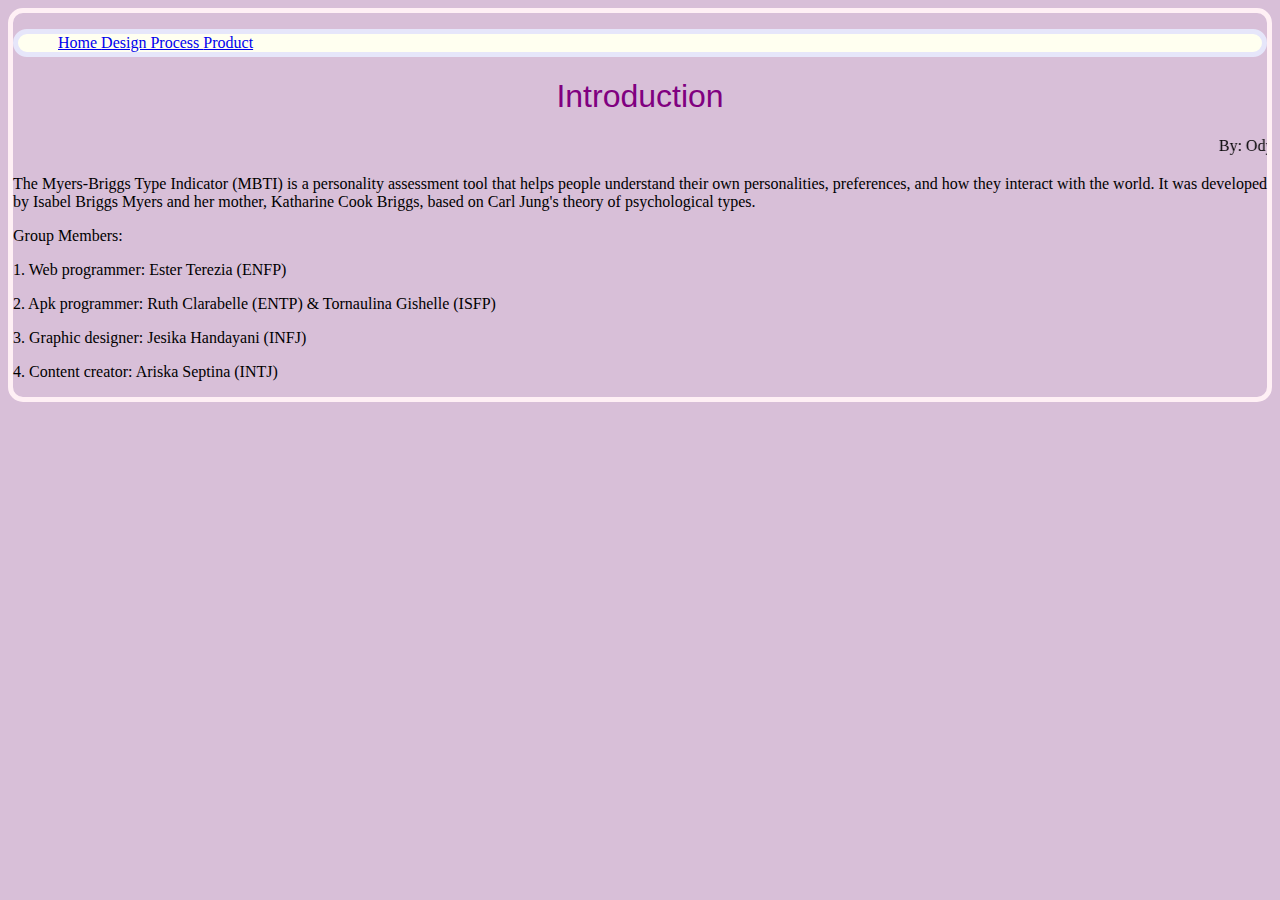
==== index.html @ 63fe12e4 "index.html" ====
<!doctype html>

<html>
    <head>
        <meta charset="utf-8">

        <title>Blank template</title>

        <!-- Load external CSS styles -->
        <link rel="stylesheet" href="styles.css">

    </head>

    <body>
        <ul>
            <li><a href="index.html"> Home </a></li>
            <li><a href="DP.html"> Design Process </a></li>
            <li><a href="PR.html"> Product </a></li>
        </ul>

        <h1>Introduction</h1>
        <marquee>By: Odysseys</marquee>

        <p>The Myers-Briggs Type Indicator (MBTI) is a personality assessment tool that helps people understand their own personalities, preferences, and how they interact with the world. It was developed by Isabel Briggs Myers and her mother, Katharine Cook Briggs, based on Carl Jung's theory of psychological types.</p>
        <p>Group Members:</p>
        <p>1. Web programmer: Ester Terezia (ENFP)</p>
        <p>2. Apk programmer: Ruth Clarabelle (ENTP) & Tornaulina Gishelle (ISFP)</p>
        <p>3. Graphic designer: Jesika Handayani (INFJ)</li>
        <p>4. Content creator: Ariska Septina (INTJ)</p>
        <!-- Load external JavaScript -->
        <script src="scripts.js"></script>
        
    </body>

</html>
---- styles.css ----
/* Place your CSS styles in this file */

body {
    background-color: thistle;
    border: 5px solid lavenderblush;
    border-radius: 15px;
}

ul {
    list-style-type: none;
    background-color:ivory;
    border: 5px solid lavender;
    border-radius: 15px;
}

li {
    display: inline;
}

h1 {
    text-align: center;
    font-family: "Source Sans Pro", sans-serif;
    font-weight: normal;
    color: purple;
}

p {
    text-align: justify;
}
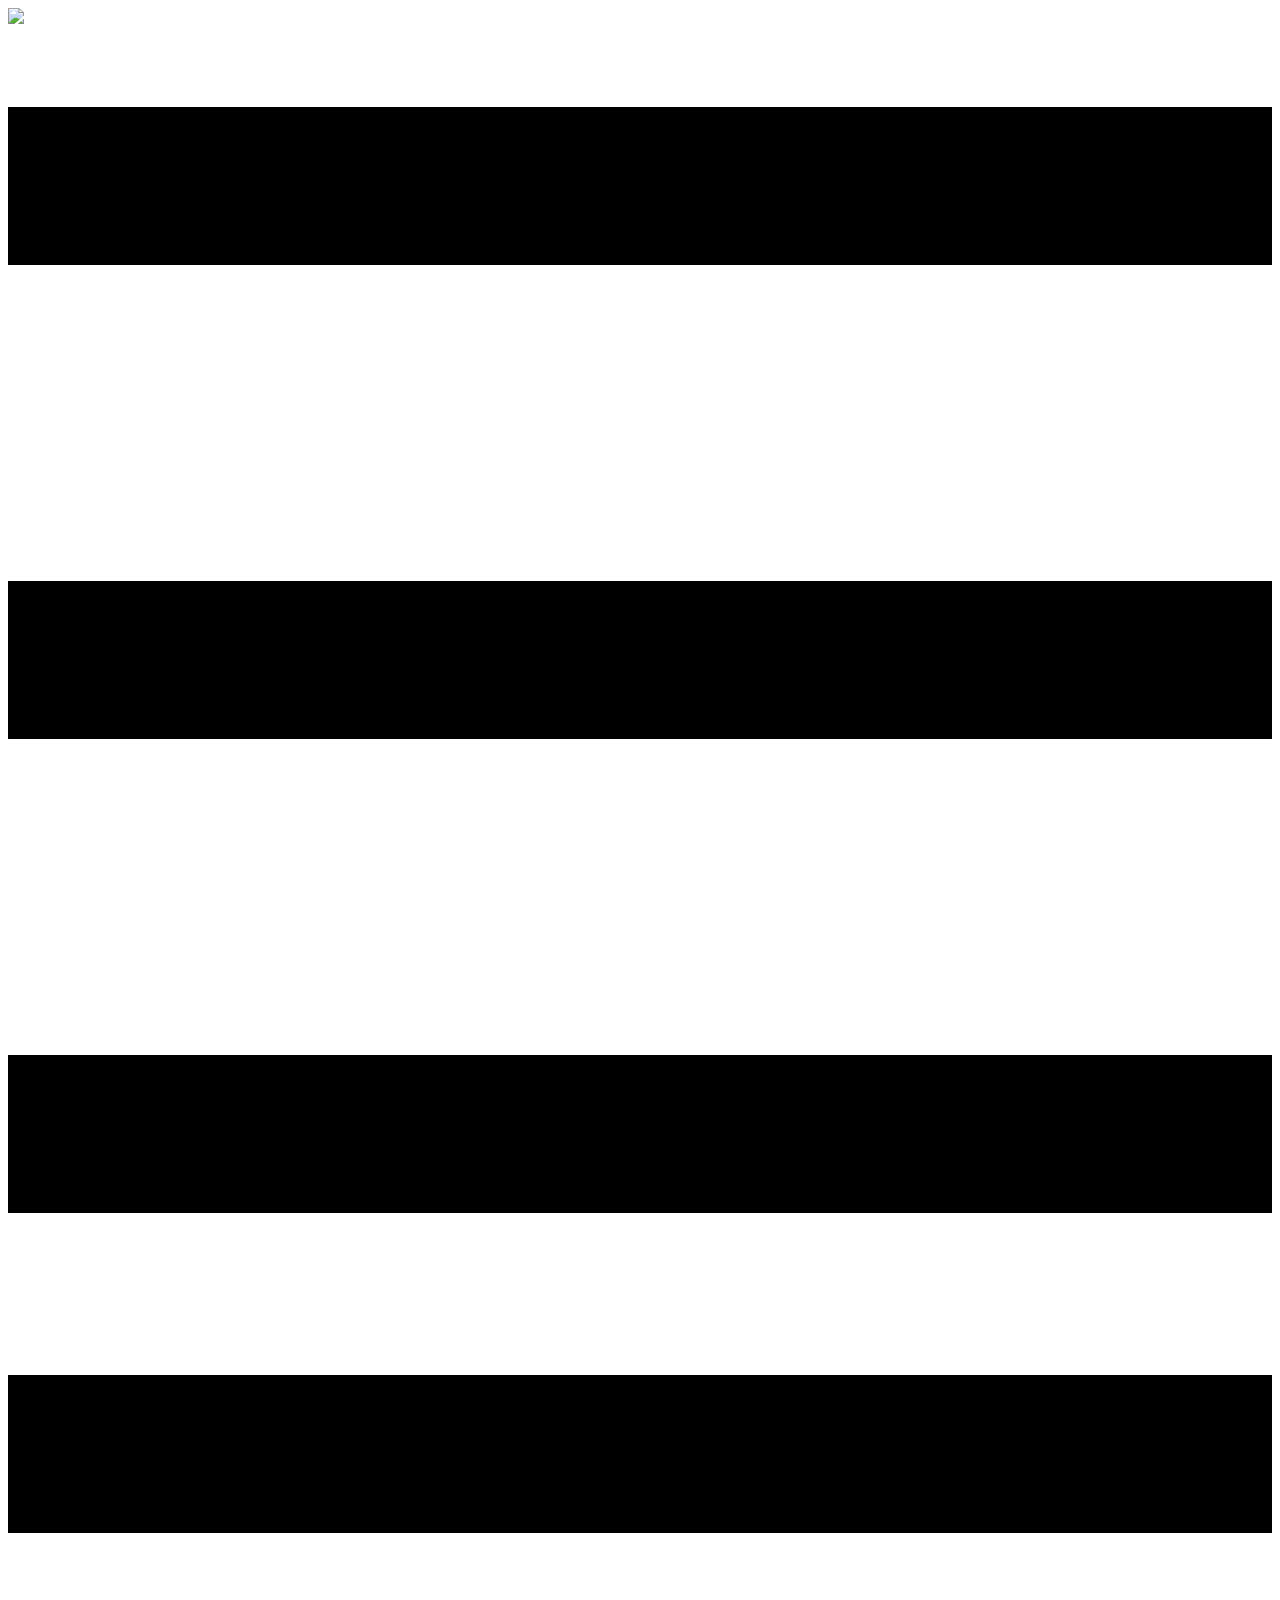
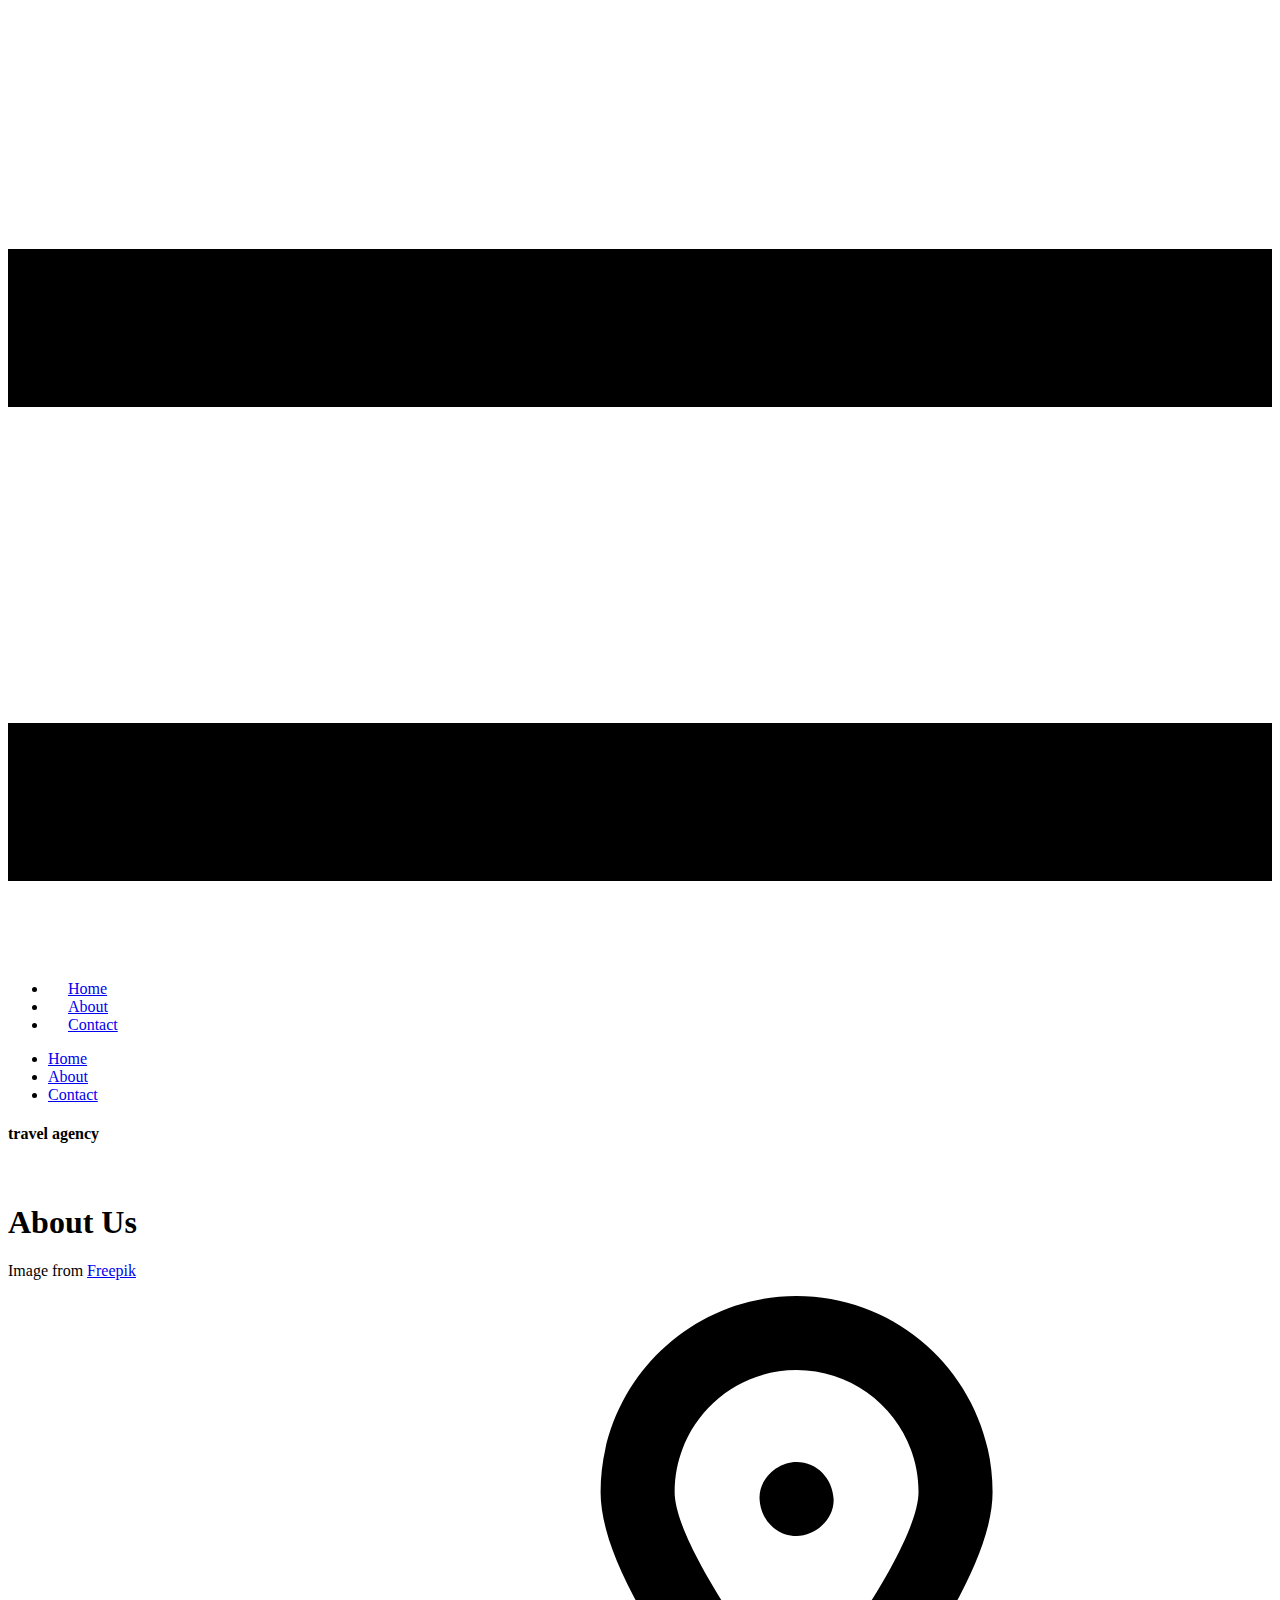
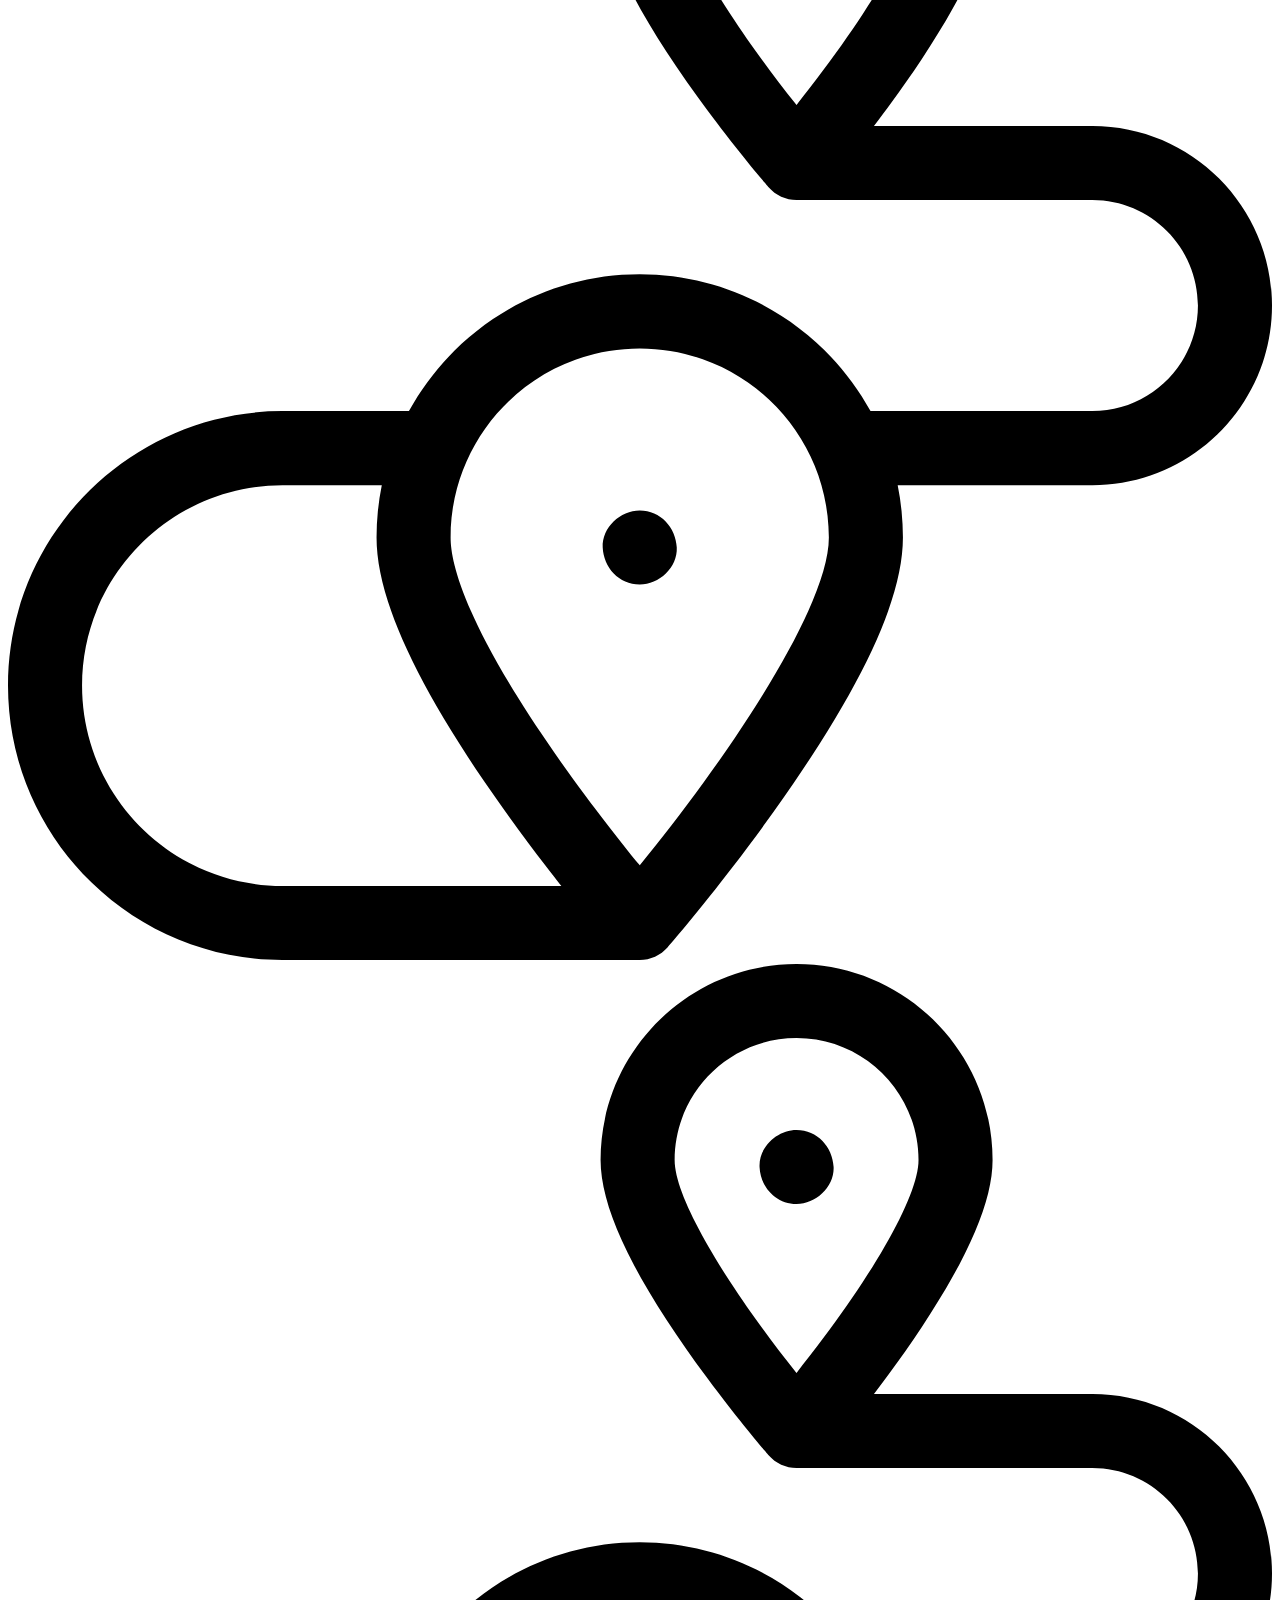
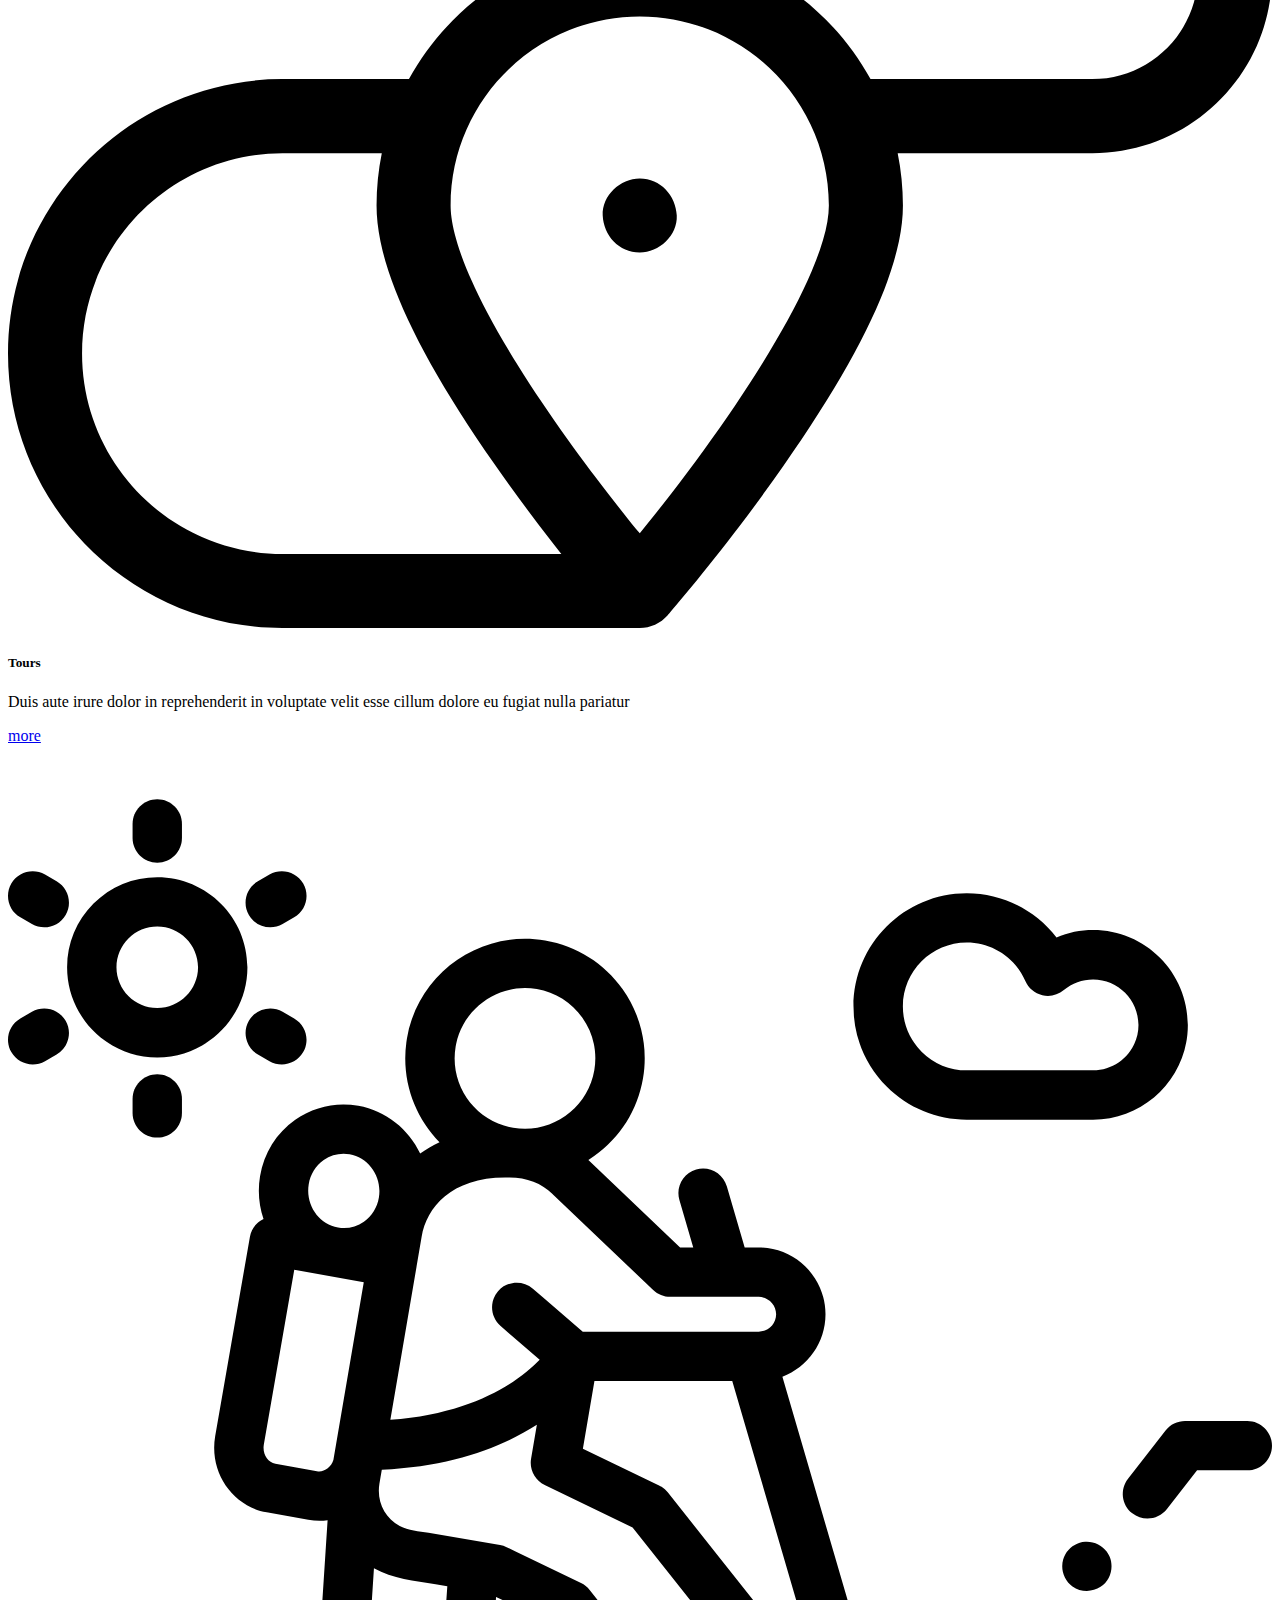
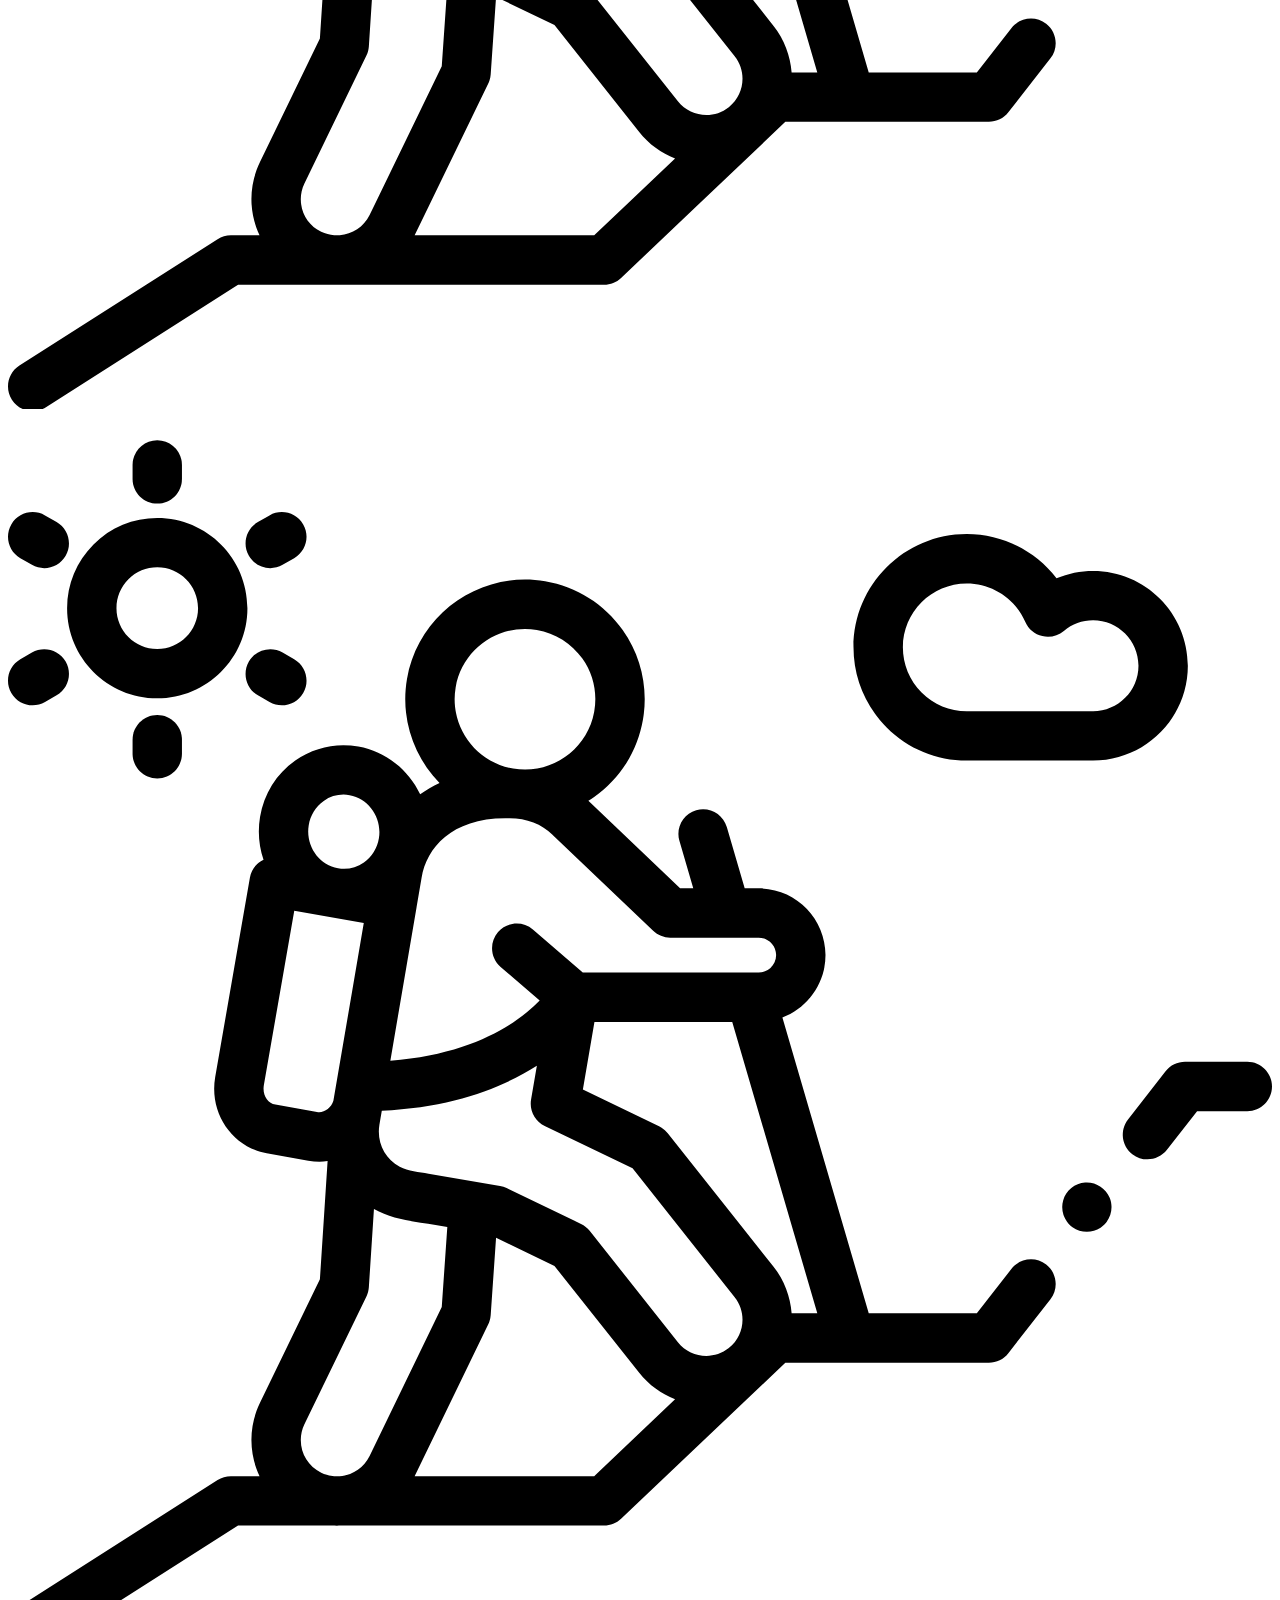
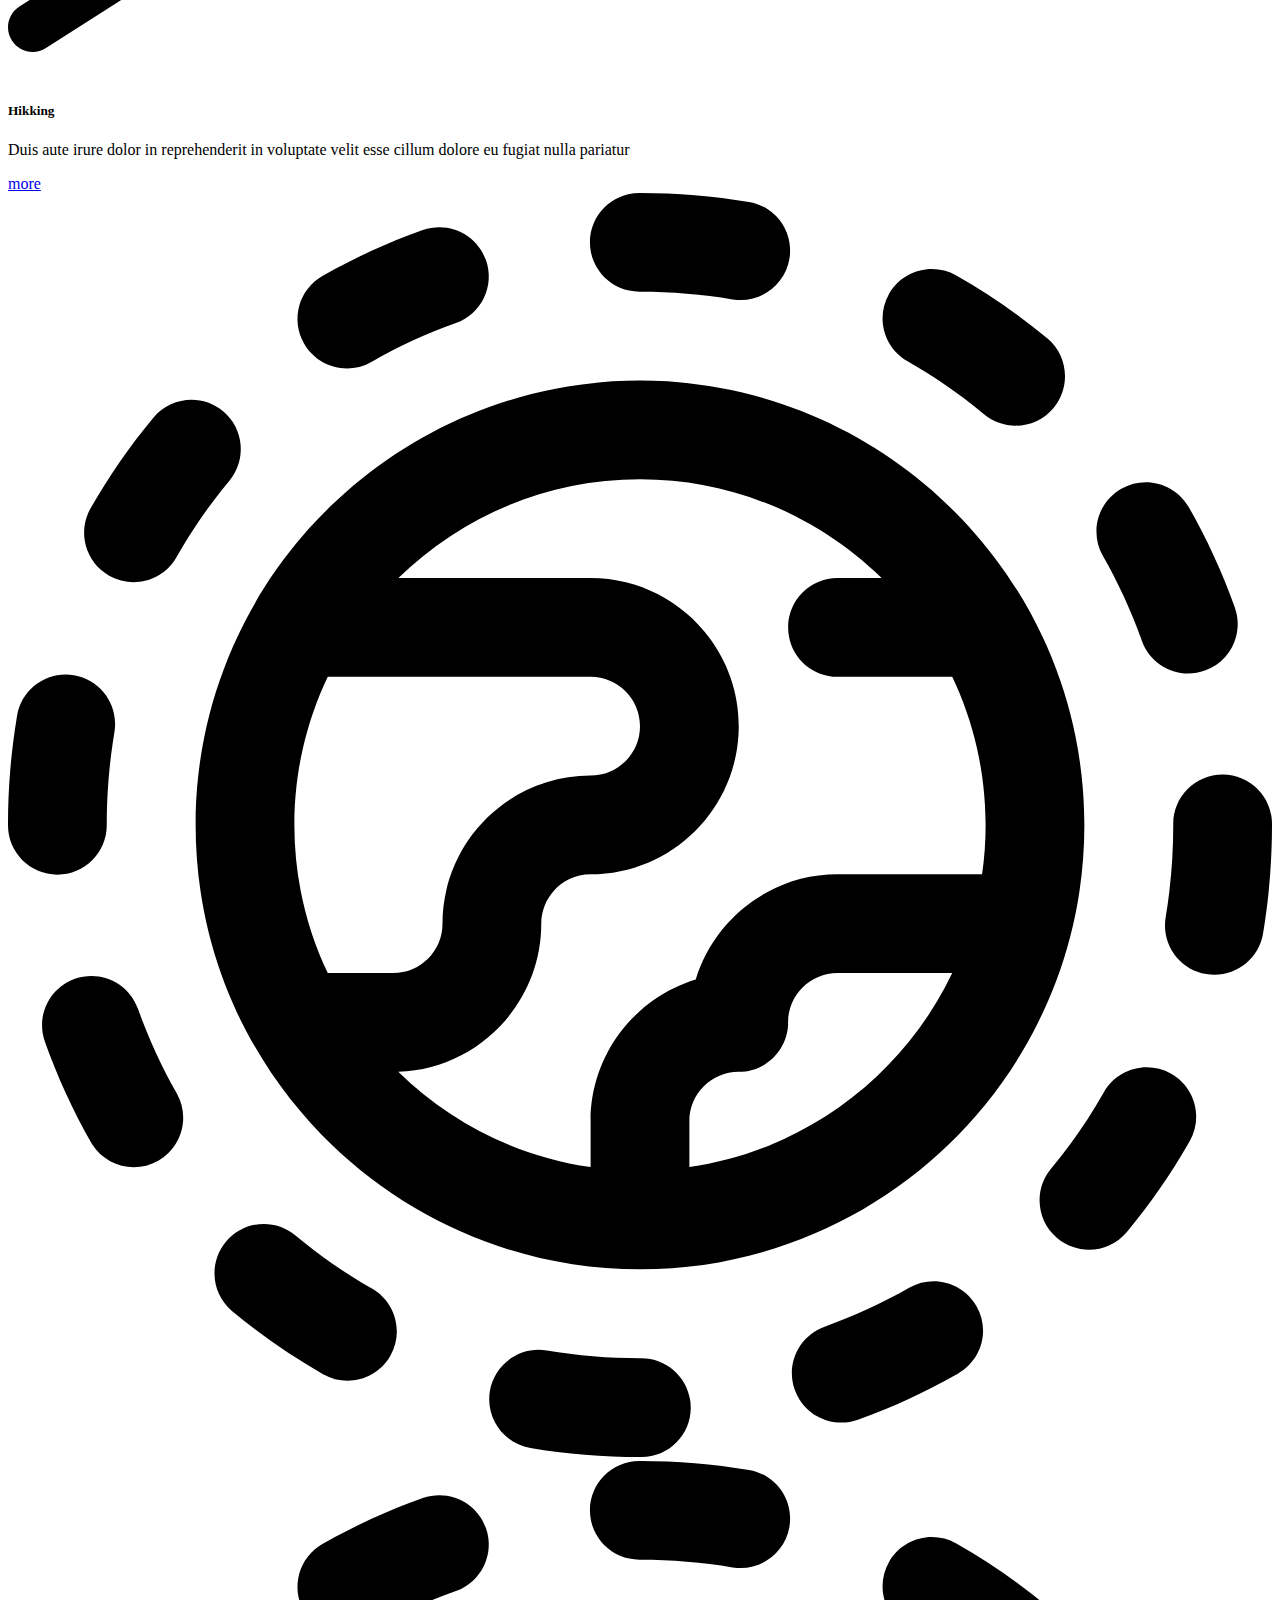
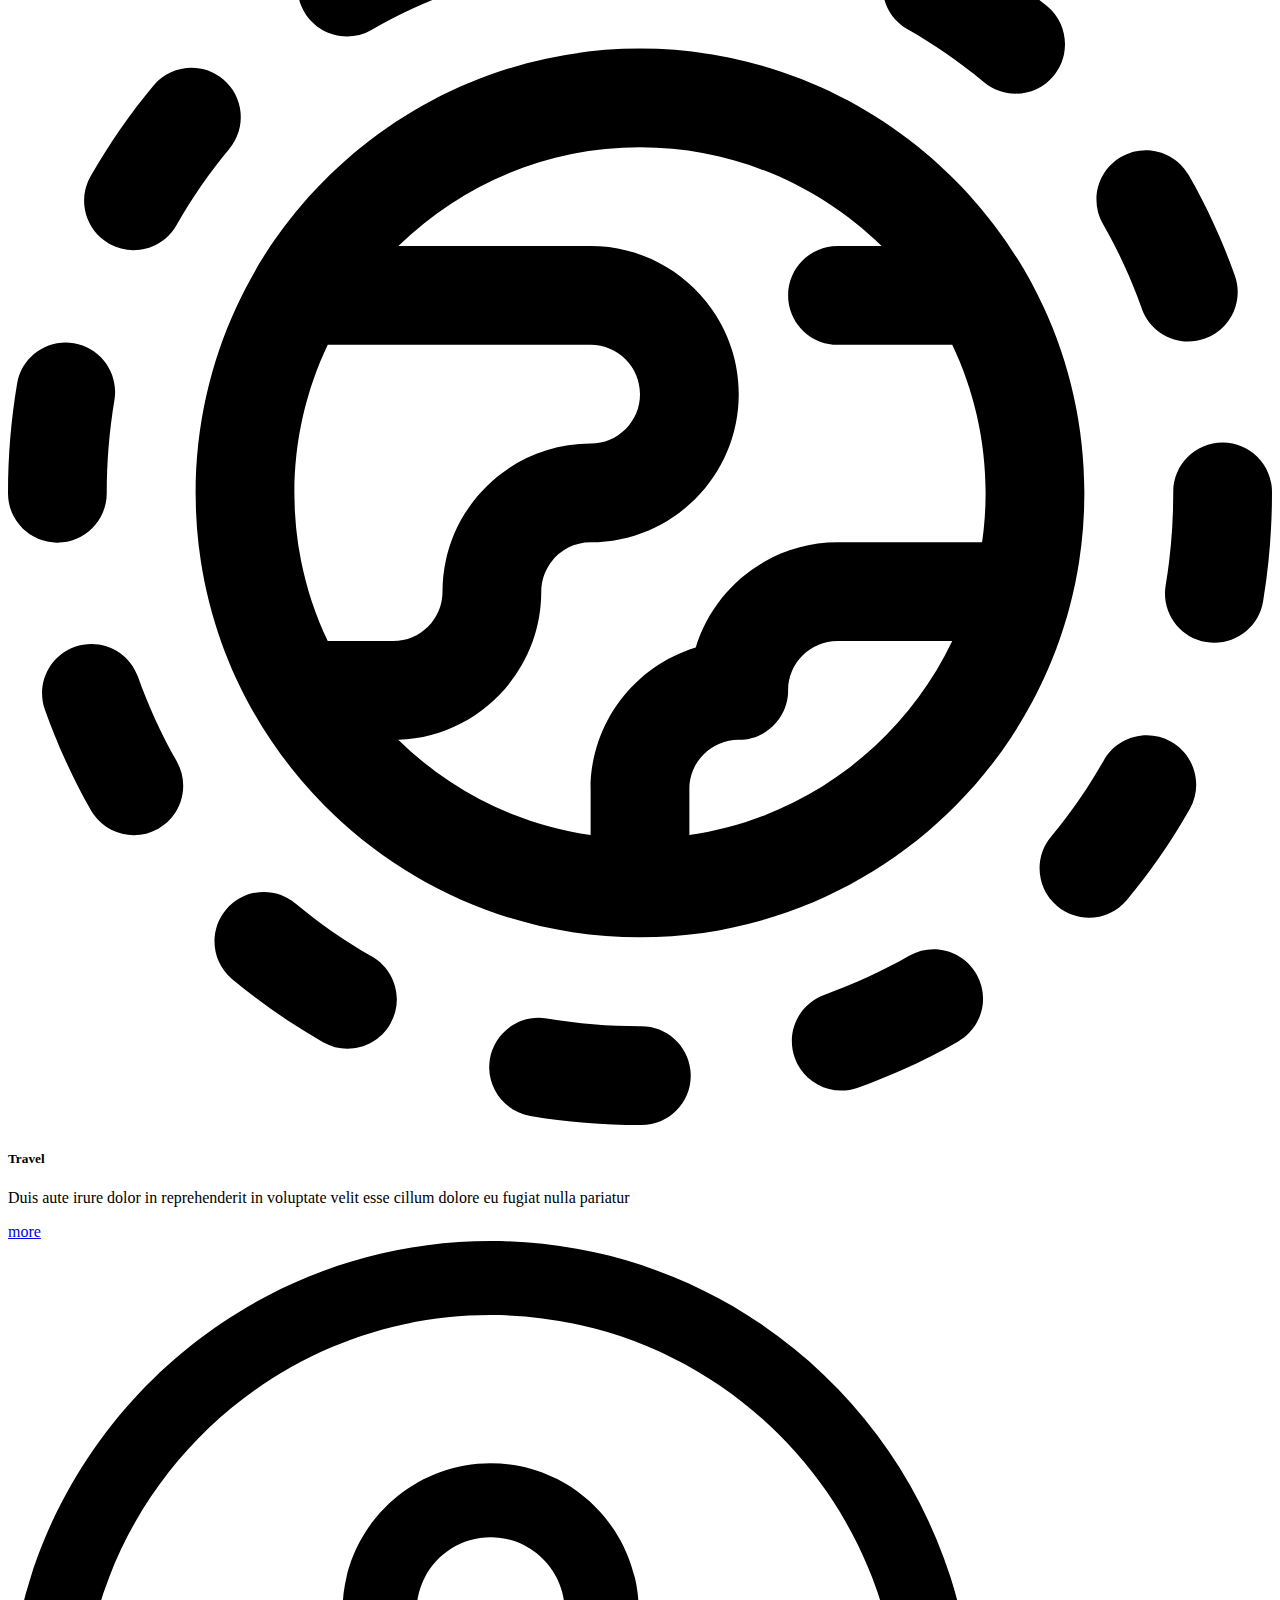
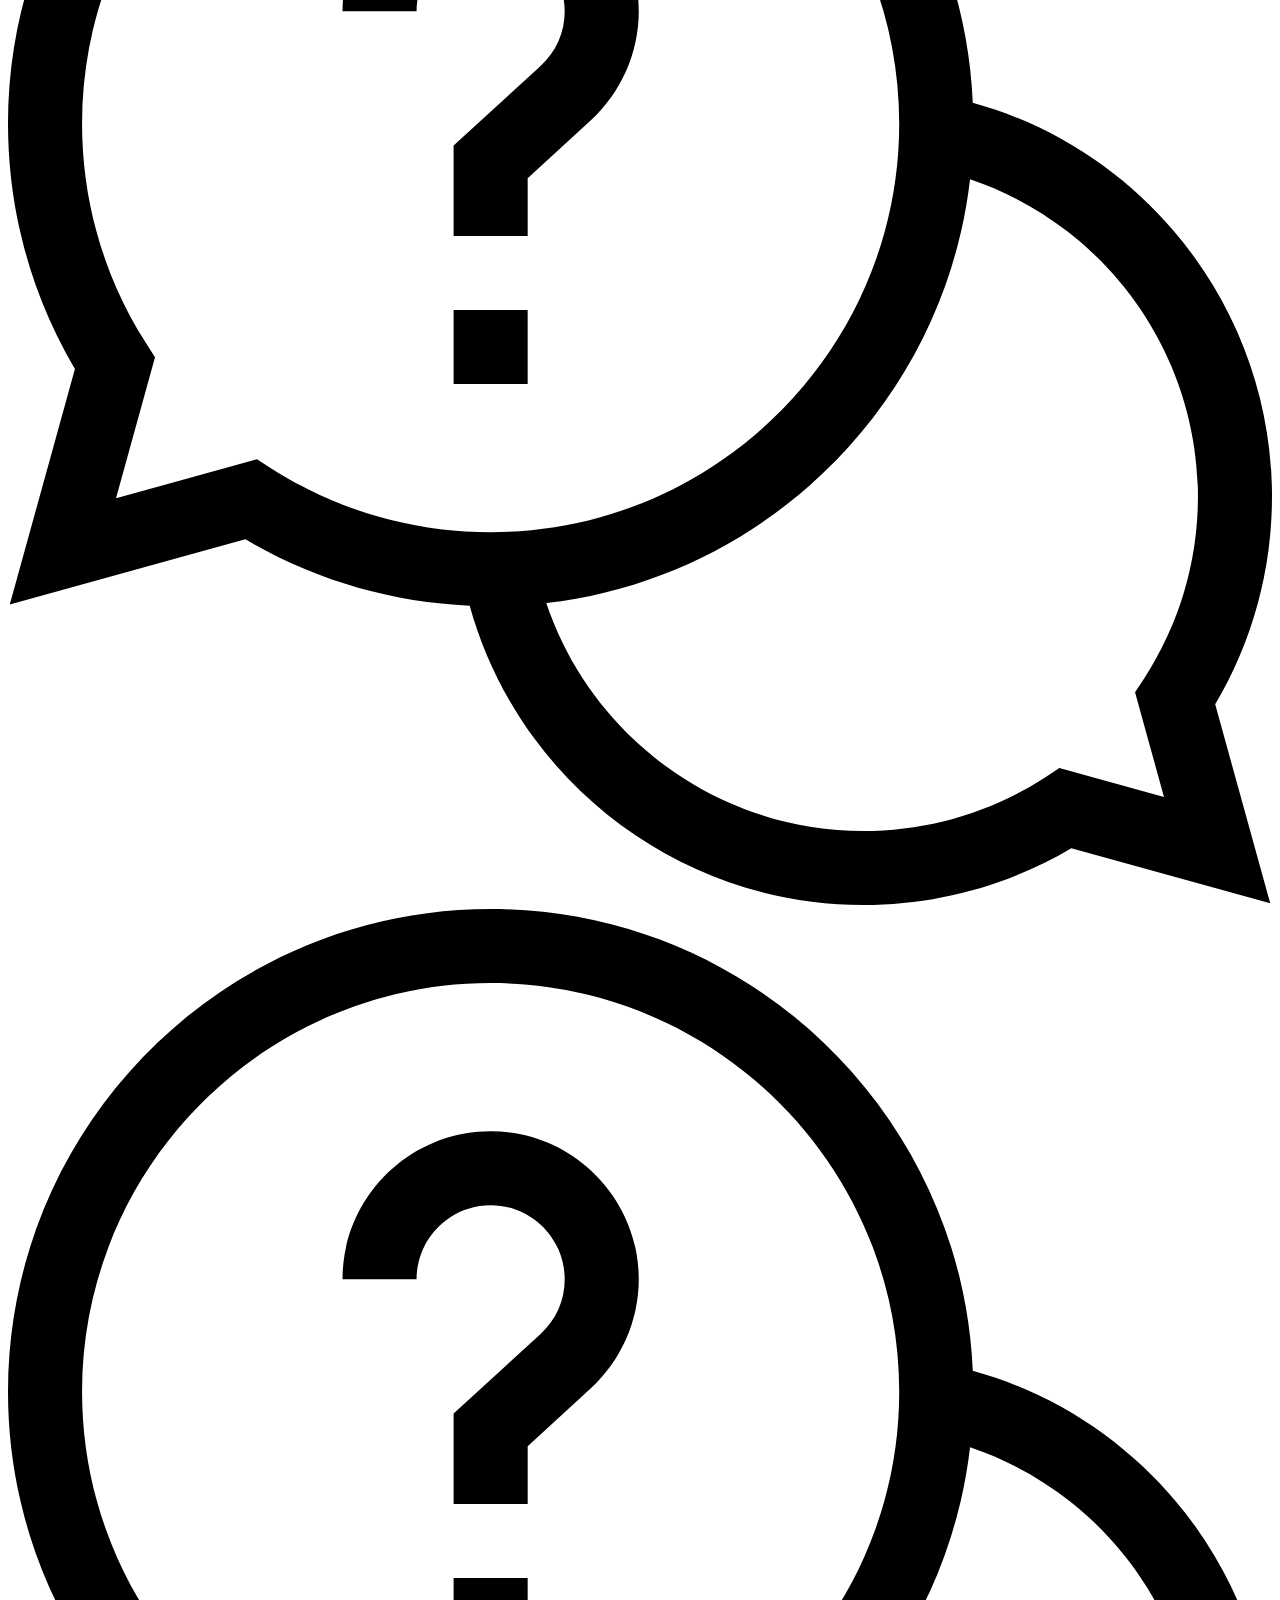
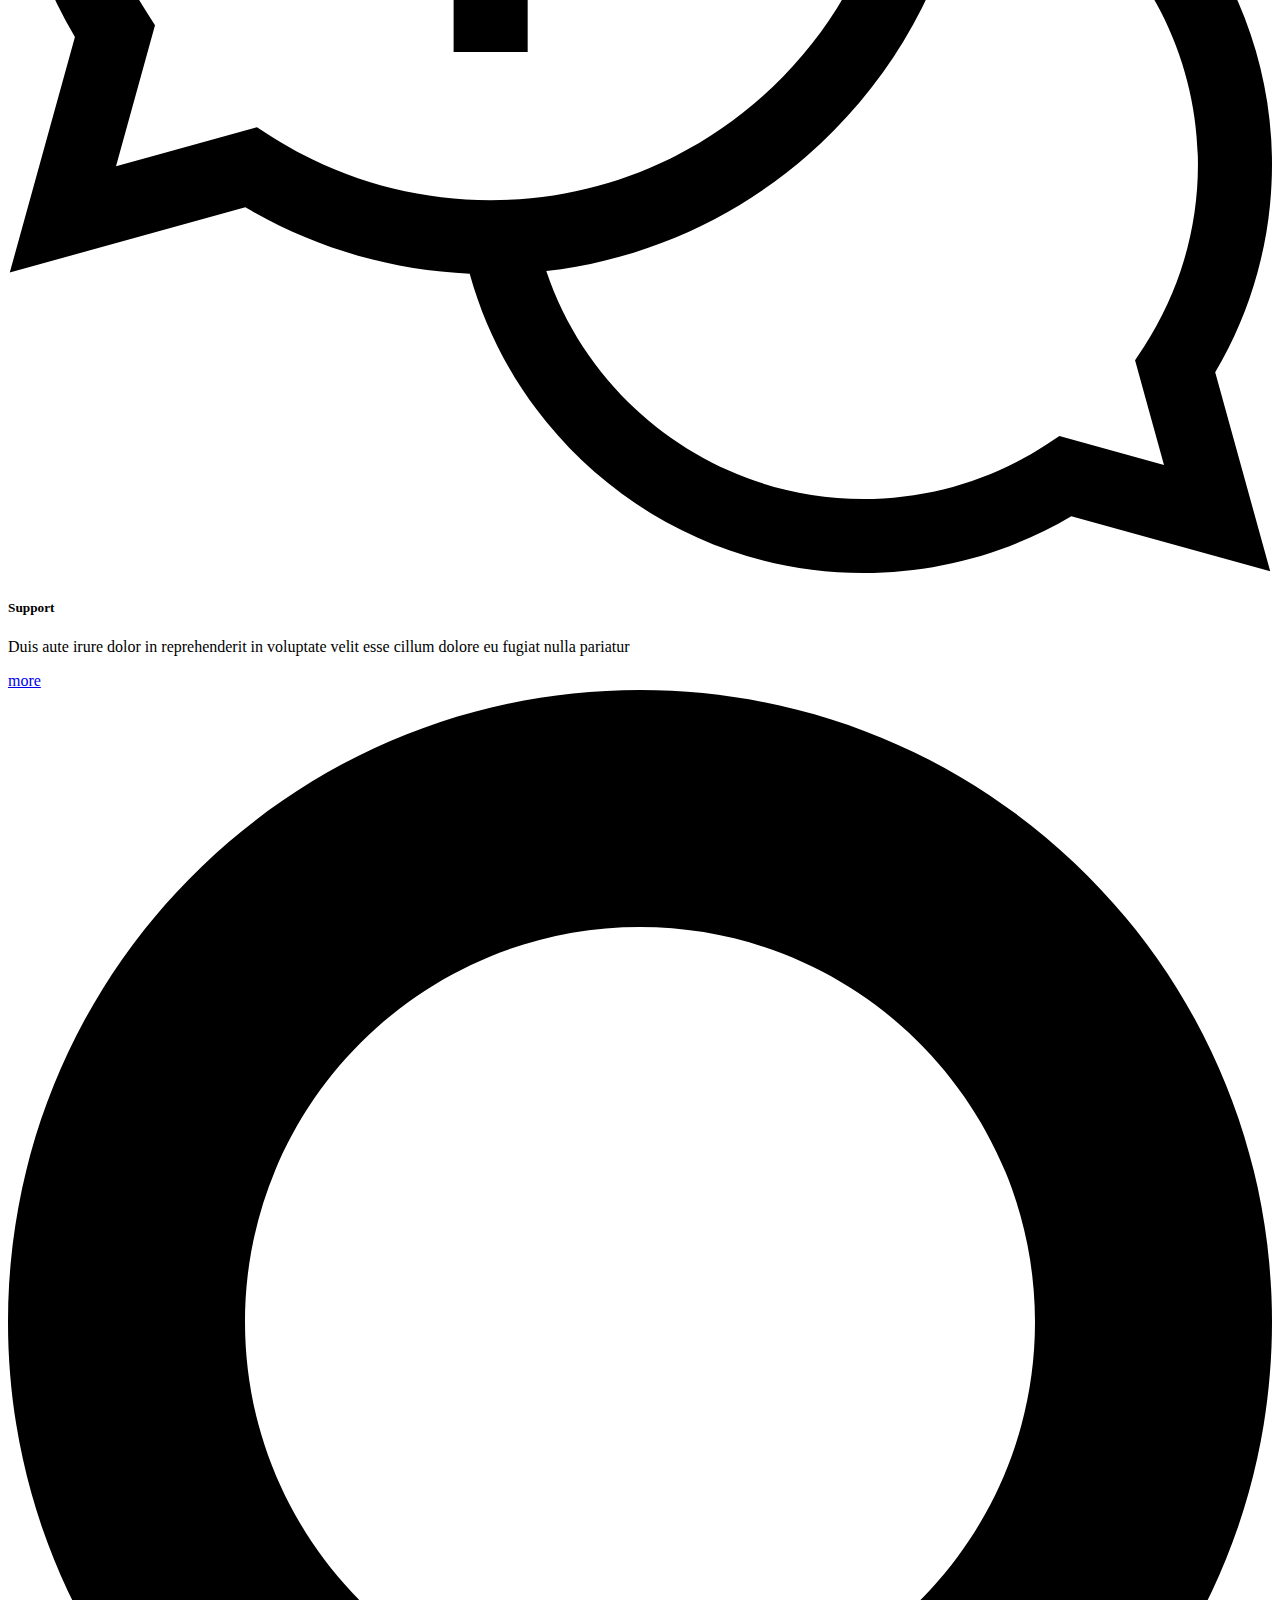
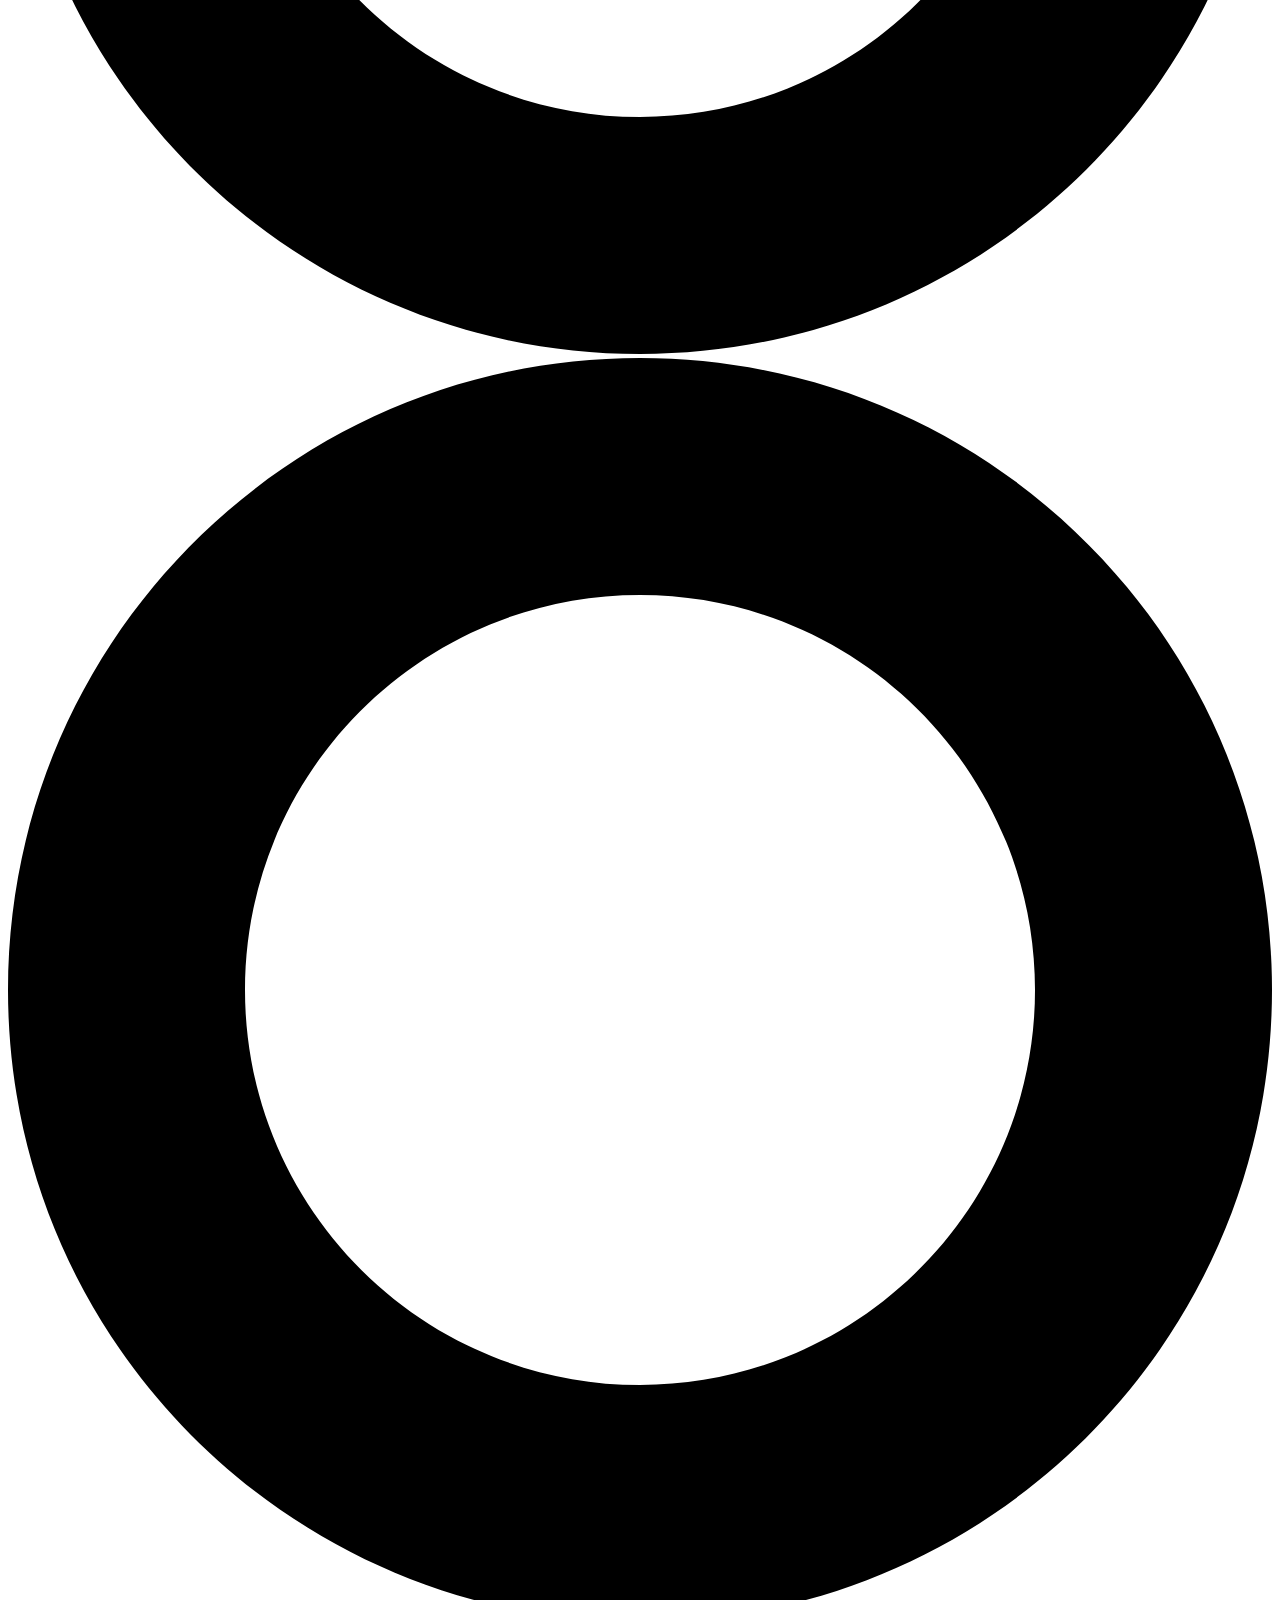
==== commit 7fbb4561: "about.html" ====
--- a/index.html
+++ b/index.html
@@ -1,35 +1,260 @@
-<!doctype html>
-
-<html>
-    <head>
-        <meta charset="utf-8">
-
-        <title>Blank template</title>
-
-        <!-- Load external CSS styles -->
-        <link rel="stylesheet" href="styles.css">
-
-    </head>
-
-    <body>
-        <ul>
-            <li><a href="index.html"> Home </a></li>
-            <li><a href="DP.html"> Design Process </a></li>
-            <li><a href="PR.html"> Product </a></li>
-        </ul>
-
-        <h1>Introduction</h1>
-        <marquee>By: Odysseys</marquee>
-
-        <p>The Myers-Briggs Type Indicator (MBTI) is a personality assessment tool that helps people understand their own personalities, preferences, and how they interact with the world. It was developed by Isabel Briggs Myers and her mother, Katharine Cook Briggs, based on Carl Jung's theory of psychological types.</p>
-        <p>Group Members:</p>
-        <p>1. Web programmer: Ester Terezia (ENFP)</p>
-        <p>2. Apk programmer: Ruth Clarabelle (ENTP) & Tornaulina Gishelle (ISFP)</p>
-        <p>3. Graphic designer: Jesika Handayani (INFJ)</li>
-        <p>4. Content creator: Ariska Septina (INTJ)</p>
-        <!-- Load external JavaScript -->
-        <script src="scripts.js"></script>
-        
-    </body>
-
-</html>
+<!DOCTYPE html>
+<html style="font-size: 16px;" lang="en"><head>
+    <meta name="viewport" content="width=device-width, initial-scale=1.0">
+    <meta charset="utf-8">
+    <meta name="keywords" content="About Us, ​The World Is a Big Place. We&amp;apos;ll Help You Explore It., ​Outdoor Recreation, Get in touch">
+    <meta name="description" content="">
+    <title>About</title>
+    <link rel="stylesheet" href="nicepage.css" media="screen">
+<link rel="stylesheet" href="About.css" media="screen">
+    <script class="u-script" type="text/javascript" src="jquery.js" defer=""></script>
+    <script class="u-script" type="text/javascript" src="nicepage.js" defer=""></script>
+    <meta name="generator" content="Nicepage 6.20.0, nicepage.com">
+    <meta name="referrer" content="origin">
+    <link id="u-theme-google-font" rel="stylesheet" href="https://fonts.googleapis.com/css?family=Lato:100,100i,300,300i,400,400i,700,700i,900,900i|Open+Sans:300,300i,400,400i,500,500i,600,600i,700,700i,800,800i">
+    <link id="u-page-google-font" rel="stylesheet" href="https://fonts.googleapis.com/css?family=Lobster:400|Playfair+Display:400,400i,500,500i,600,600i,700,700i,800,800i,900,900i|Abel:400">
+    
+    
+    
+    
+    
+    
+    
+    <script type="application/ld+json">{
+		"@context": "http://schema.org",
+		"@type": "Organization",
+		"name": "",
+		"logo": "images/default-logo.png"
+}</script>
+    <meta name="theme-color" content="#b954f5">
+    <meta property="og:title" content="About">
+    <meta property="og:type" content="website">
+  <meta data-intl-tel-input-cdn-path="intlTelInput/"></head>
+  <body data-path-to-root="./" data-include-products="false" class="u-body u-xl-mode" data-lang="en"><header class="u-clearfix u-container-align-center u-header u-header" id="sec-9fab"><div class="u-clearfix u-sheet u-sheet-1">
+        <a href="#" class="u-image u-logo u-image-1" data-image-width="80" data-image-height="40">
+          <img class="u-logo-image u-logo-image-1" src="images/default-logo.png">
+        </a>
+        <nav class="u-menu u-menu-dropdown u-offcanvas u-menu-1" data-responsive-from="SM">
+          <div class="menu-collapse" style="font-size: 1rem; letter-spacing: 0px;">
+            <a class="u-button-style u-custom-left-right-menu-spacing u-custom-padding-bottom u-custom-top-bottom-menu-spacing u-nav-link u-text-active-palette-1-base u-text-hover-palette-2-base" href="#">
+              <svg class="u-svg-link" viewBox="0 0 24 24"><use xmlns:xlink="http://www.w3.org/1999/xlink" xlink:href="#menu-hamburger"></use></svg>
+              <svg class="u-svg-content" version="1.1" id="menu-hamburger" viewBox="0 0 16 16" x="0px" y="0px" xmlns:xlink="http://www.w3.org/1999/xlink" xmlns="http://www.w3.org/2000/svg"><g><rect y="1" width="16" height="2"></rect><rect y="7" width="16" height="2"></rect><rect y="13" width="16" height="2"></rect>
+</g></svg>
+            </a>
+          </div>
+          <div class="u-custom-menu u-nav-container">
+            <ul class="u-nav u-unstyled u-nav-1"><li class="u-nav-item"><a class="u-button-style u-nav-link u-text-active-palette-1-base u-text-hover-palette-2-base" href="#" style="padding: 10px 20px;">Home</a>
+</li><li class="u-nav-item"><a class="u-button-style u-nav-link u-text-active-palette-1-base u-text-hover-palette-2-base" href="#" style="padding: 10px 20px;">About</a>
+</li><li class="u-nav-item"><a class="u-button-style u-nav-link u-text-active-palette-1-base u-text-hover-palette-2-base" href="#" style="padding: 10px 20px;">Contact</a>
+</li></ul>
+          </div>
+          <div class="u-custom-menu u-nav-container-collapse">
+            <div class="u-black u-container-style u-inner-container-layout u-opacity u-opacity-95 u-sidenav">
+              <div class="u-inner-container-layout u-sidenav-overflow">
+                <div class="u-menu-close"></div>
+                <ul class="u-align-center u-nav u-popupmenu-items u-unstyled u-nav-2"><li class="u-nav-item"><a class="u-button-style u-nav-link" href="#">Home</a>
+</li><li class="u-nav-item"><a class="u-button-style u-nav-link" href="#">About</a>
+</li><li class="u-nav-item"><a class="u-button-style u-nav-link" href="#">Contact</a>
+</li></ul>
+              </div>
+            </div>
+            <div class="u-black u-menu-overlay u-opacity u-opacity-70"></div>
+          </div>
+        </nav>
+      </div></header>
+    <section class="u-clearfix u-image u-shading u-section-1" id="carousel_80da" data-image-width="1980" data-image-height="1320">
+      <div class="u-clearfix u-sheet u-valign-middle-xl u-sheet-1">
+        <div class="u-align-left u-container-align-center u-container-align-left u-container-style u-group u-shape-rectangle u-group-1">
+          <div class="u-container-layout u-valign-middle u-container-layout-1">
+            <h4 class="u-align-center u-text u-text-default u-text-1">travel agency</h4>
+            <img src="images/rrr.png" alt="" class="u-image u-image-contain u-image-default u-image-1" data-image-width="1776" data-image-height="621" data-animation-name="customAnimationIn" data-animation-duration="1500">
+            <h1 class="u-align-center u-text u-text-body-alt-color u-text-2">About Us</h1>
+            <p class="u-align-center u-text u-text-default u-text-3">Image from&nbsp;<a href="https://www.freepik.com/photos/background" class="u-border-1 u-border-active-palette-1-base u-border-hover-palette-1-base u-border-no-left u-border-no-right u-border-no-top u-border-white u-btn u-button-link u-button-style u-none u-text-body-alt-color u-btn-1" target="_blank">Freepik</a>
+            </p>
+          </div>
+        </div>
+      </div>
+    </section>
+    <section class="u-align-center u-clearfix u-container-align-center u-grey-80 u-section-2" id="carousel_fdac">
+      
+      
+      
+      
+      
+      
+      
+      <div class="u-clearfix u-sheet u-sheet-1">
+        <div class="u-expanded-width u-list u-list-1">
+          <div class="u-repeater u-repeater-1">
+            <div class="u-align-center u-container-align-center u-container-style u-hover-feature u-list-item u-radius u-repeater-item u-shape-round u-white u-list-item-1" data-animation-name="customAnimationIn" data-animation-duration="1500" data-animation-delay="500">
+              <div class="u-container-layout u-similar-container u-valign-top u-container-layout-1">
+                <div class="u-align-center u-border-2 u-border-palette-1-base u-container-align-center u-container-style u-expanded-width u-group u-palette-1-base u-shape-round u-top-left-radius-32 u-top-right-radius-32 u-group-1">
+                  <div class="u-container-layout u-container-layout-2"><span class="u-icon u-text-white u-icon-1" data-animation-name="" data-animation-duration="0" data-animation-delay="0" data-animation-direction=""><svg class="u-svg-link" preserveAspectRatio="xMidYMin slice" viewBox="0 0 512 512" style=""><use xlink:href="#svg-3ac3"></use></svg><svg class="u-svg-content" viewBox="0 0 512 512" id="svg-3ac3"><g><path d="m319.426 97.213c7.846 0 15.363-6.899 15-15-.364-8.127-6.591-15-15-15-7.846 0-15.363 6.899-15 15 .364 8.127 6.59 15 15 15z"></path><g><path d="m439.238 174.142h-88.468c6.095-7.987 12.913-17.335 19.399-27.116 19.277-29.065 28.647-51.188 28.647-67.634.001-43.777-35.614-79.392-79.39-79.392s-79.392 35.615-79.392 79.392c0 18.138 11.418 43.264 34.908 76.814 16.357 23.363 32.478 41.987 33.155 42.769 2.849 3.282 6.981 5.167 11.328 5.167h119.813c23.579 0 42.762 19.183 42.762 42.761 0 23.579-19.183 42.762-42.762 42.762h-89.862c-18.143-32.994-53.243-55.406-93.482-55.406-40.241 0-75.345 22.41-93.487 55.407-.037 0-.074 0-.112 0h-51.128c-61.297-.001-111.167 49.868-111.167 111.167 0 61.297 49.87 111.167 111.167 111.167h144.727c4.347 0 8.479-1.885 11.328-5.167.956-1.102 23.679-27.354 46.763-60.325 32.646-46.627 48.516-81.184 48.516-105.643 0-7.257-.732-14.346-2.12-21.2h78.857c40.121 0 72.762-32.641 72.762-72.762s-32.641-72.761-72.762-72.761zm-119.84-8.505c-23.316-29.202-49.364-68.577-49.364-86.246 0-27.235 22.157-49.392 49.392-49.392s49.392 22.157 49.392 49.392c-.001 15.088-19.517 48.91-49.42 86.246zm-208.231 316.363c-44.755 0-81.167-36.412-81.167-81.168s36.412-81.167 81.167-81.167h40.238c-1.389 6.854-2.117 13.941-2.117 21.2 0 24.452 15.641 58.74 47.815 104.823 9.603 13.754 19.141 26.31 27.031 36.313h-112.967zm144.75-8.335c-8.514-10.442-21.403-26.8-34.216-45.151-36.903-52.855-42.413-77.603-42.413-87.649 0-42.241 34.365-76.606 76.606-76.606s76.606 34.365 76.606 76.606c.001 29.281-43.145 91.868-76.583 132.8z"></path><path d="m255.895 329.878c-7.846 0-15.363 6.899-15 15 .364 8.127 6.591 15 15 15 7.846 0 15.363-6.899 15-15-.364-8.127-6.591-15-15-15z"></path>
+</g>
+</g></svg></span>
+                    <h5 class="u-text u-text-1">Tours</h5>
+                  </div>
+                </div>
+                <p class="u-hover-feature u-text u-text-2">Duis aute irure dolor in reprehenderit in voluptate velit esse cillum dolore eu fugiat nulla pariatur</p>
+                <a href="#" class="u-border-1 u-border-active-palette-3-base u-border-hover-palette-3-base u-border-no-left u-border-no-right u-border-no-top u-border-palette-3-base u-bottom-left-radius-0 u-bottom-right-radius-0 u-btn u-button-style u-none u-radius-0 u-text-active-palette-3-base u-text-body-color u-text-hover-palette-3-base u-top-left-radius-0 u-top-right-radius-0 u-btn-1">more</a>
+              </div>
+            </div>
+            <div class="u-align-center u-container-align-center u-container-style u-hover-feature u-list-item u-radius u-repeater-item u-shape-round u-white u-list-item-2" data-animation-name="customAnimationIn" data-animation-duration="1500" data-animation-delay="500">
+              <div class="u-container-layout u-similar-container u-valign-top u-container-layout-3">
+                <div class="u-align-center u-border-2 u-border-palette-1-base u-container-align-center u-container-style u-expanded-width u-group u-palette-1-base u-shape-round u-top-left-radius-32 u-top-right-radius-32 u-group-2">
+                  <div class="u-container-layout u-container-layout-4"><span class="u-icon u-text-white u-icon-2" data-animation-name="" data-animation-duration="0" data-animation-delay="0" data-animation-direction=""><svg class="u-svg-link" preserveAspectRatio="xMidYMin slice" viewBox="0 -11 512.00039 512" style=""><use xlink:href="#svg-1de1"></use></svg><svg class="u-svg-content" viewBox="0 -11 512.00039 512" id="svg-1de1"><path d="m502 251.8125h-25.222656c-3.082032 0-5.992188 1.421875-7.886719 3.851562l-15.210937 19.503907c-3.398438 4.355469-2.621094 10.636719 1.734374 14.035156 1.828126 1.425781 3.992188 2.113281 6.144532 2.113281 2.976562 0 5.917968-1.320312 7.890625-3.847656l12.210937-15.652344h20.339844c5.523438 0 10-4.476562 10-10 0-5.523437-4.476562-10.003906-10-10.003906zm0 0"></path><path d="m420.53125 333.921875c-4.355469-3.394531-10.636719-2.621094-14.035156 1.734375l-14.0625 18.03125h-43.78125l-34.96875-119.8125c10.195312-3.878906 17.457031-13.75 17.457031-25.289062 0-14.914063-12.132813-27.050782-27.050781-27.050782h-5.683594l-7.246094-24.832031c-1.550781-5.300781-7.105468-8.34375-12.402344-6.796875-5.300781 1.546875-8.34375 7.097656-6.796874 12.398438l5.613281 19.230468h-5.332031l-37.152344-35.457031c.789062-.496094 1.574218-1.007813 2.339844-1.550781 10.574218-7.484375 17.597656-18.636719 19.777343-31.40625 2.183594-12.765625-.738281-25.617188-8.222656-36.1875-7.484375-10.574219-18.636719-17.59375-31.40625-19.777344-26.355469-4.507812-51.460937 13.273438-55.964844 39.628906-2.71875 15.898438 2.683594 31.339844 13.179688 42.082032-2.785157 1.308593-5.402344 2.832031-7.835938 4.550781-4.6875-9.796875-13.753906-17.273438-25.054687-19.300781-8.984375-1.609376-18.050782.40625-25.535156 5.683593-7.648438 5.394531-12.722657 13.511719-14.277344 22.855469-1 5.996094-.425782 11.910156 1.417968 17.300781-.488281.234375-.960937.496094-1.40625.808594-2.179687 1.523437-3.664062 3.855469-4.121093 6.480469l-14.050781 80.671875c-2.527344 14.53125 6.828124 28.402343 20.855468 30.914062l16.839844 3.019531c1.519531.273438 3.027344.40625 4.519531.40625 1.121094 0 2.222657-.097656 3.3125-.242187l-3.117187 47.859375-24.269532 50.058594c-2.300781 4.753906-3.46875 9.835937-3.46875 15.097656 0 5.128906 1.171876 10.109375 3.28125 14.625h-11.609374c-1.90625 0-3.773438.546875-5.378907 1.570312l-80.269531 51.1875c-4.65625 2.96875-6.023438 9.152344-3.054688 13.808594 1.90625 2.988282 5.140626 4.625 8.441407 4.625 1.839843 0 3.699219-.507812 5.367187-1.570312l77.808594-49.621094h38.078125c.652344.039062 1.300781.058594 1.949219.058594.539062 0 1.074218-.03125 1.609375-.058594h106.625c2.5625 0 5.027343-.984375 6.886719-2.75l66.535156-63.214844h26.21875.058594.035156 56.132812c3.078125 0 5.988282-1.421875 7.882813-3.851562l17.066406-21.878906c3.398437-4.359376 2.621094-10.640626-1.734375-14.039063zm-250.183594-36.785156c-3.871094-.664063-8.15625-.949219-11.675781-2.800781-6.222656-3.277344-9.378906-10.222657-8.226563-17.0625.320313-1.894532.648438-3.792969.972657-5.6875 29.007812-1.347657 49.246093-9.503907 62.804687-18.207032l-2.34375 13.71875c-.75 4.394532 1.5 8.757813 5.515625 10.695313l35.597657 17.152343 41.363281 52.214844c5.023437 6.34375 3.953125 15.589844-2.390625 20.613282-6.339844 5.023437-15.585938 3.949218-20.609375-2.390626l-35.75-45.125c-.9375-1.1875-2.136719-2.144531-3.496094-2.800781l-30.128906-14.519531c-.84375-.40625-1.738281-.691406-2.65625-.847656zm139.683594 37.605469-42.796875-54.027344c-.703125-.882813-1.542969-1.632813-2.480469-2.226563-.328125-.207031-.675781-.402343-1.035156-.574219l-30.855469-14.871093 4.683594-27.40625h55.816406l34.453125 118.050781h-10.398437c-.488281-6.6875-2.914063-13.304688-7.386719-18.945312zm-41.792969-133.207032h22.605469c.019531 0 .039062.003906.058594.003906.011718 0 .023437-.003906.035156-.003906h13.152344c3.890625 0 7.050781 3.164063 7.050781 7.050782 0 3.886718-3.160156 7.050781-7.050781 7.050781h-3.039063c-.011719 0-.023437 0-.03125 0h-68.195312l-20.21875-17.425781c-4.1875-3.601563-10.5-3.132813-14.105469 1.050781-3.605469 4.183593-3.136719 10.496093 1.046875 14.101562l15.816406 13.628907c-7.914062 8.21875-25.972656 21.757812-60.484375 24.351562l3.675782-21.503906 6.945312-40.617188c.003906-.027344.003906-.054687.007812-.082031l2.058594-12.046875c1.996094-11.667969 11.949219-23.921875 33.859375-23.921875.503907 0 1.011719.007813 1.53125.019531.082031.003906.167969.003906.25.003906 6.859375 0 13.023438 2.367188 17.347657 6.660157.128906.128906.261718.253906.394531.375l40.382812 38.539062c1.863281 1.777344 4.335938 2.765625 6.90625 2.765625zm-86.910156-101.382812c2.371094-13.867188 14.445313-23.691406 28.066406-23.691406 1.589844 0 3.199219.132812 4.816407.410156 7.5 1.28125 14.050781 5.40625 18.449218 11.617187 4.398438 6.210938 6.117188 13.765625 4.832032 21.265625-2.367188 13.867188-14.445313 23.695313-28.066407 23.691406-1.589843 0-3.199219-.132812-4.816406-.410156-15.484375-2.644531-25.929687-17.398437-23.28125-32.882812zm-59.511719 55.792968c.671875-4.03125 2.828125-7.511718 6.074219-9.800781 2.390625-1.683593 5.167969-2.5625 8.011719-2.5625.820312 0 1.644531.074219 2.46875.222657 7.914062 1.417968 13.234375 9.265624 11.863281 17.488281-.671875 4.03125-2.832031 7.511719-6.078125 9.800781-3.078125 2.171875-6.796875 3-10.476562 2.34375-7.914063-1.421875-13.238282-9.269531-11.863282-17.492188zm3.339844 116.222657-16.839844-3.023438c-3.230468-.578125-5.332031-4.078125-4.683594-7.800781l12.324219-70.765625 28.152344 5.050781-4.746094 27.773438-7.5625 44.21875c-.992187 3.070312-3.84375 5.046875-6.644531 4.546875zm1.714844 146.082031c-5.101563-2.472656-8.269532-7.539062-8.269532-13.222656 0-2.21875.496094-4.367188 1.46875-6.375l25.117188-51.8125c.566406-1.160156.898438-2.421875.980469-3.710938l2.066406-31.691406c7.539063 4.320312 16.527344 5.03125 24.957031 6.476562 1.585938.269532 3.171875.542969 4.757813.8125l-2.25 32.429688-29.226563 60.292969c-2.355468 4.855469-7.058594 7.816406-12.089844 8.207031h-2.269531c-1.773437-.140625-3.546875-.585938-5.242187-1.40625zm110.582031 1.40625h-72.734375l29.820312-61.515625c.207032-.425781.378907-.859375.523438-1.304687.242188-.753907.398438-1.550782.457031-2.375l2.175781-31.386719 23.660157 11.402343 34.324219 43.324219c3.945312 4.980469 8.996093 8.578125 14.527343 10.734375zm0 0"></path><path d="m388.351562 129.78125h51.164063c21.171875 0 38.398437-17.226562 38.398437-38.402344 0-21.171875-17.226562-38.398437-38.398437-38.398437-5.113281 0-10.144531 1.023437-14.804687 2.96875-8.554688-11.125-21.910157-17.902344-36.359376-17.902344-25.292968 0-45.867187 20.574219-45.867187 45.867187 0 12.25 4.769531 23.769532 13.433594 32.433594 8.664062 8.664063 20.179687 13.433594 32.433593 13.433594zm0-71.734375c10.304688 0 19.621094 6.109375 23.734376 15.570313 1.257812 2.894531 3.808593 5.027343 6.882812 5.75 3.070312.71875 6.304688-.050782 8.722656-2.082032 3.351563-2.816406 7.4375-4.304687 11.824219-4.304687 10.144531 0 18.398437 8.253906 18.398437 18.398437 0 10.148438-8.253906 18.402344-18.398437 18.402344h-51.164063c-6.910156 0-13.40625-2.691406-18.292968-7.578125-4.886719-4.882813-7.574219-11.378906-7.574219-18.289063 0-14.265624 11.605469-25.867187 25.867187-25.867187zm0 0"></path><path d="m60.460938 104.5625c20.136718 0 36.519531-16.382812 36.519531-36.519531s-16.382813-36.519531-36.519531-36.519531c-9.753907 0-18.925782 3.796874-25.820313 10.695312-6.898437 6.898438-10.699219 16.070312-10.699219 25.824219 0 20.136719 16.386719 36.519531 36.519532 36.519531zm-11.679688-48.199219c3.121094-3.121093 7.269531-4.839843 11.679688-4.839843 9.109374 0 16.519531 7.410156 16.519531 16.519531s-7.410157 16.519531-16.519531 16.519531c-9.105469 0-16.519532-7.410156-16.519532-16.519531 0-4.414063 1.71875-8.5625 4.839844-11.679688zm0 0"></path><path d="m5 47.792969 4.691406 2.707031c1.574219.910156 3.296875 1.34375 4.992188 1.34375 3.457031 0 6.816406-1.792969 8.667968-5.003906 2.761719-4.78125 1.125-10.898438-3.660156-13.660156l-4.691406-2.707032c-4.78125-2.761718-10.898438-1.125-13.660156 3.660156-2.757813 4.78125-1.121094 10.898438 3.660156 13.660157zm0 0"></path><path d="m115.921875 88.738281-4.691406-2.707031c-4.78125-2.761719-10.898438-1.125-13.660157 3.660156-2.761718 4.78125-1.121093 10.898438 3.660157 13.660156l4.691406 2.707032c1.574219.910156 3.292969 1.34375 4.992187 1.34375 3.453126 0 6.816407-1.792969 8.667969-5.003906 2.761719-4.78125 1.121094-10.898438-3.660156-13.660157zm0 0"></path><path d="m10.011719 107.402344c1.695312 0 3.417969-.433594 4.992187-1.34375l4.6875-2.707032c4.785156-2.761718 6.421875-8.875 3.660156-13.660156-2.761718-4.785156-8.875-6.421875-13.660156-3.660156l-4.691406 2.707031c-4.78125 2.761719-6.417969 8.878907-3.660156 13.660157 1.855468 3.210937 5.214844 5.003906 8.671875 5.003906zm0 0"></path><path d="m106.242188 51.84375c1.695312 0 3.414062-.433594 4.988281-1.339844l4.691406-2.710937c4.785156-2.761719 6.421875-8.875 3.660156-13.660157-2.761719-4.78125-8.878906-6.421874-13.660156-3.660156l-4.691406 2.707032c-4.78125 2.761718-6.421875 8.878906-3.660157 13.664062 1.855469 3.207031 5.214844 5 8.671876 5zm0 0"></path><path d="m60.460938 25.691406c5.523437 0 10-4.476562 10-10v-5.691406c0-5.523438-4.476563-10-10-10-5.523438 0-10 4.476562-10 10v5.691406c0 5.523438 4.476562 10 10 10zm0 0"></path><path d="m50.460938 121.324219v5.691406c0 5.523437 4.476562 10 10 10 5.523437 0 10-4.476563 10-10v-5.691406c0-5.523438-4.476563-10-10-10-5.523438 0-10 4.480469-10 10zm0 0"></path><path d="m446.25 306.859375c-1.613281-3.929687-5.714844-6.453125-9.949219-6.144531-4.15625.300781-7.746093 3.222656-8.894531 7.222656-1.152344 4.011719.394531 8.441406 3.78125 10.875 3.339844 2.394531 7.957031 2.460938 11.371094.1875 3.925781-2.605469 5.503906-7.792969 3.691406-12.140625zm0 0"></path></svg></span>
+                    <h5 class="u-text u-text-default u-text-3">Hikking</h5>
+                  </div>
+                </div>
+                <p class="u-text u-text-4">Duis aute irure dolor in reprehenderit in voluptate velit esse cillum dolore eu fugiat nulla pariatur</p>
+                <a href="#" class="u-border-1 u-border-active-palette-3-base u-border-hover-palette-3-base u-border-no-left u-border-no-right u-border-no-top u-border-palette-3-base u-bottom-left-radius-0 u-bottom-right-radius-0 u-btn u-button-style u-none u-radius-0 u-text-active-palette-3-base u-text-body-color u-text-hover-palette-3-base u-top-left-radius-0 u-top-right-radius-0 u-btn-2">more</a>
+              </div>
+            </div>
+            <div class="u-align-center u-container-align-center u-container-style u-hover-feature u-list-item u-radius u-repeater-item u-shape-round u-white u-list-item-3" data-animation-name="customAnimationIn" data-animation-duration="1500" data-animation-delay="500">
+              <div class="u-container-layout u-similar-container u-valign-top u-container-layout-5">
+                <div class="u-align-center u-border-2 u-border-palette-1-base u-container-align-center u-container-style u-expanded-width u-group u-palette-1-base u-shape-round u-top-left-radius-32 u-top-right-radius-32 u-group-3">
+                  <div class="u-container-layout u-container-layout-6"><span class="u-icon u-text-white u-icon-3" data-animation-name="" data-animation-duration="0" data-animation-delay="0" data-animation-direction=""><svg class="u-svg-link" preserveAspectRatio="xMidYMin slice" viewBox="0 0 512.001 512.001" style=""><use xlink:href="#svg-27e1"></use></svg><svg class="u-svg-content" viewBox="0 0 512.001 512.001" id="svg-27e1"><g><path d="m459.269 181.333c3.715 10.422 15.168 15.826 25.556 12.122 10.404-3.709 15.831-15.15 12.122-25.555-5.017-14.07-11.304-27.752-18.688-40.667-5.482-9.589-17.699-12.918-27.289-7.436-9.589 5.482-12.918 17.7-7.436 27.289 6.215 10.872 11.509 22.394 15.735 34.247z"></path><path d="m52.646 330.428c-3.697-10.409-15.134-15.848-25.541-12.151-10.408 3.698-15.849 15.133-12.15 25.541 5 14.075 11.271 27.765 18.639 40.688 5.472 9.597 17.687 12.939 27.281 7.469 9.596-5.471 12.939-17.685 7.469-27.28-6.203-10.88-11.485-22.409-15.698-34.267z"></path><path d="m20 276.128c11.007 0 19.939-8.904 20-19.899.001-.076.001-.152.001-.229 0-12.678 1.048-25.338 3.114-37.629 1.831-10.893-5.516-21.208-16.408-23.039-10.89-1.836-21.208 5.514-23.039 16.408-2.427 14.438-3.66 29.289-3.667 44.142-.001.087-.001.172-.001.258 0 11.043 8.951 19.985 19.994 19.989.002-.001.004-.001.006-.001z"></path><path d="m255.723 40h.278c12.636 0 25.254 1.041 37.503 3.093 10.912 1.828 21.209-5.546 23.029-16.42 1.825-10.894-5.526-21.205-16.42-23.03-14.426-2.417-29.268-3.643-44.112-3.643h-.278c-11.046 0-20 8.954-20 20s8.954 20 20 20z"></path><path d="m147.196 68.406c10.88-6.211 22.405-11.499 34.256-15.715 10.407-3.703 15.842-15.14 12.139-25.547-3.702-10.407-15.141-15.843-25.547-12.139-14.069 5.005-27.756 11.285-40.68 18.664-9.593 5.477-12.93 17.692-7.453 27.285 5.464 9.567 17.671 12.942 27.285 7.452z"></path><path d="m40.953 155.013c9.56 5.435 21.787 2.146 27.272-7.5 6.207-10.915 13.427-21.331 21.459-30.958 7.076-8.482 5.937-21.094-2.545-28.17s-21.094-5.937-28.17 2.545c-9.552 11.45-18.137 23.834-25.516 36.811-5.459 9.602-2.101 21.812 7.5 27.272z"></path><path d="m364.377 68.163c10.92 6.201 21.34 13.414 30.971 21.44 8.457 7.047 21.074 5.952 28.169-2.562 7.07-8.486 5.924-21.097-2.562-28.168-11.454-9.544-23.844-18.121-36.826-25.494-9.604-5.453-21.812-2.089-27.268 7.516-5.454 9.605-2.09 21.813 7.516 27.268z"></path><path d="m471.165 356.735c-9.609-5.448-21.815-2.076-27.264 7.532-6.194 10.923-13.401 21.348-21.422 30.985-7.066 8.49-5.912 21.101 2.578 28.167 8.526 7.097 21.132 5.874 28.166-2.579 9.538-11.459 18.108-23.855 25.473-36.841 5.449-9.608 2.076-21.814-7.531-27.264z"></path><path d="m365.026 443.469c-10.872 6.224-22.391 11.525-34.237 15.756-10.402 3.715-15.823 15.16-12.108 25.562s15.161 15.823 25.562 12.108c14.063-5.023 27.743-11.318 40.657-18.712 9.586-5.488 12.908-17.708 7.42-27.293-5.488-9.587-17.711-12.908-27.294-7.421z"></path><path d="m492.001 235.584c-11.046 0-20 8.954-20 20v.416c0 12.595-1.033 25.17-3.071 37.377-1.819 10.895 5.538 21.202 16.433 23.021 1.115.186 2.224.276 3.318.276 9.597 0 18.069-6.929 19.702-16.709 2.401-14.377 3.618-29.169 3.618-43.965v-.417c0-11.045-8.954-19.999-20-19.999z"></path><path d="m147.404 443.713c-10.91-6.213-21.322-13.439-30.948-21.479-8.477-7.081-21.089-5.948-28.171 2.53-7.08 8.478-5.947 21.09 2.53 28.171 11.445 9.559 23.824 18.15 36.794 25.536 9.59 5.461 21.805 2.125 27.277-7.482 5.467-9.598 2.116-21.81-7.482-27.276z"></path><path d="m256.557 472c-.018 0-.556 0-.556 0-12.722 0-25.424-1.055-37.754-3.135-10.891-1.839-21.212 5.502-23.049 16.394s5.503 21.211 16.395 23.048c14.522 2.45 29.463 3.692 44.408 3.692h.607c11.046-.029 19.977-9.007 19.947-20.053-.029-11.027-8.977-19.946-19.998-19.946z"></path><path d="m256.001 436c98.329 0 180-79.727 180-180 0-99.948-81.483-180-180-180-98.574 0-180 80.138-180 180 0 99.948 81.483 180 180 180zm-20-240c11.028 0 20 8.972 20 20s-8.972 20-20 20c-33.084 0-60 26.916-60 60 0 11.028-8.972 20-20 20h-26.474c-8.667-18.196-13.526-38.54-13.526-60s4.859-41.804 13.526-60zm40 198.566v-18.566c0-11.028 8.972-20 20-20 11.046 0 20-8.954 20-20 0-11.028 8.972-20 20-20h46.474c-19.768 41.501-59.371 71.798-106.474 78.566zm77.872-238.566h-17.872c-11.046 0-20 8.954-20 20s8.954 20 20 20h46.474c8.667 18.196 13.526 38.54 13.526 60 0 6.79-.496 13.466-1.435 20h-58.565c-27.028 0-49.939 17.963-57.422 42.579-24.615 7.482-42.578 30.393-42.578 57.421v18.565c-30.117-4.327-57.165-18.273-77.926-38.618 32.125-1.099 57.926-27.559 57.926-59.947 0-11.028 8.972-20 20-20 33.084 0 60-26.916 60-60s-26.916-60-60-60h-77.872c25.261-24.728 59.814-40 97.872-40s72.611 15.272 97.872 40z"></path>
+</g></svg></span>
+                    <h5 class="u-text u-text-default u-text-5">Travel</h5>
+                  </div>
+                </div>
+                <p class="u-hover-feature u-text u-text-6">Duis aute irure dolor in reprehenderit in voluptate velit esse cillum dolore eu fugiat nulla pariatur</p>
+                <a href="#" class="u-border-1 u-border-active-palette-3-base u-border-hover-palette-3-base u-border-no-left u-border-no-right u-border-no-top u-border-palette-3-base u-bottom-left-radius-0 u-bottom-right-radius-0 u-btn u-button-style u-none u-radius-0 u-text-active-palette-3-base u-text-body-color u-text-hover-palette-3-base u-top-left-radius-0 u-top-right-radius-0 u-btn-3">more</a>
+              </div>
+            </div>
+            <div class="u-align-center u-container-align-center u-container-style u-hover-feature u-list-item u-radius u-repeater-item u-shape-round u-white u-list-item-4" data-animation-name="customAnimationIn" data-animation-duration="1500" data-animation-delay="500">
+              <div class="u-container-layout u-similar-container u-valign-top u-container-layout-7">
+                <div class="u-align-center u-border-2 u-border-palette-1-base u-container-align-center u-container-style u-expanded-width u-group u-palette-1-base u-shape-round u-top-left-radius-32 u-top-right-radius-32 u-group-4">
+                  <div class="u-container-layout u-container-layout-8"><span class="u-icon u-text-white u-icon-4" data-animation-name="" data-animation-duration="0" data-animation-delay="0" data-animation-direction=""><svg class="u-svg-link" preserveAspectRatio="xMidYMin slice" viewBox="0 0 512 512" style=""><use xlink:href="#svg-60ce"></use></svg><svg class="u-svg-content" viewBox="0 0 512 512" id="svg-60ce"><path d="m512 346.5c0-74.628906-50.285156-139.832031-121.195312-159.480469-4.457032-103.878906-90.347657-187.019531-195.304688-187.019531-107.800781 0-195.5 87.699219-195.5 195.5 0 35.132812 9.351562 69.339844 27.109375 99.371094l-26.390625 95.40625 95.410156-26.386719c27.605469 16.324219 58.746094 25.519531 90.886719 26.90625 19.644531 70.914063 84.851563 121.203125 159.484375 121.203125 29.789062 0 58.757812-7.933594 84.210938-23.007812l80.566406 22.285156-22.285156-80.566406c15.074218-25.453126 23.007812-54.421876 23.007812-84.210938zm-411.136719-15.046875-57.117187 15.800781 15.800781-57.117187-3.601563-5.632813c-16.972656-26.554687-25.945312-57.332031-25.945312-89.003906 0-91.257812 74.242188-165.5 165.5-165.5s165.5 74.242188 165.5 165.5-74.242188 165.5-165.5 165.5c-31.671875 0-62.445312-8.972656-89.003906-25.945312zm367.390625 136.800781-42.382812-11.726562-5.660156 3.683594c-21.941407 14.253906-47.433594 21.789062-73.710938 21.789062-58.65625 0-110.199219-37.925781-128.460938-92.308594 89.820313-10.355468 161.296876-81.832031 171.65625-171.65625 54.378907 18.265625 92.304688 69.808594 92.304688 128.464844 0 26.277344-7.535156 51.769531-21.789062 73.710938l-3.683594 5.660156zm0 0"></path><path d="m180.5 271h30v30h-30zm0 0"></path><path d="m225.5 150c0 8.519531-3.46875 16.382812-9.765625 22.144531l-35.234375 32.25v36.605469h30v-23.394531l25.488281-23.328125c12.398438-11.347656 19.511719-27.484375 19.511719-44.277344 0-33.085938-26.914062-60-60-60s-60 26.914062-60 60h30c0-16.542969 13.457031-30 30-30s30 13.457031 30 30zm0 0"></path></svg></span>
+                    <h5 class="u-text u-text-default u-text-7">Support</h5>
+                  </div>
+                </div>
+                <p class="u-hover-feature u-text u-text-8">Duis aute irure dolor in reprehenderit in voluptate velit esse cillum dolore eu fugiat nulla pariatur</p>
+                <a href="#" class="u-border-1 u-border-active-palette-3-base u-border-hover-palette-3-base u-border-no-left u-border-no-right u-border-no-top u-border-palette-3-base u-bottom-left-radius-0 u-bottom-right-radius-0 u-btn u-button-style u-none u-radius-0 u-text-active-palette-3-base u-text-body-color u-text-hover-palette-3-base u-top-left-radius-0 u-top-right-radius-0 u-btn-4">more</a>
+              </div>
+            </div>
+          </div>
+        </div>
+      </div>
+    </section>
+    <section class="u-align-center-lg u-align-center-md u-align-center-sm u-align-center-xs u-clearfix u-grey-80 u-section-3" id="carousel_6336">
+      <div class="u-clearfix u-sheet u-valign-middle-lg u-valign-middle-sm u-valign-middle-xl u-sheet-1">
+        <div class="u-shape u-shape-svg u-text-palette-5-dark-2 u-shape-1">
+          <svg class="u-svg-link" preserveAspectRatio="none" viewBox="0 0 160 160" style=""><use xlink:href="#svg-006d"></use></svg>
+          <svg class="u-svg-content" viewBox="0 0 160 160" x="0px" y="0px" id="svg-006d" style="enable-background:new 0 0 160 160;"><path d="M80,30c27.6,0,50,22.4,50,50s-22.4,50-50,50s-50-22.4-50-50S52.4,30,80,30 M80,0C35.8,0,0,35.8,0,80s35.8,80,80,80
+	s80-35.8,80-80S124.2,0,80,0L80,0z"></path></svg>
+        </div>
+        <div class="u-image u-image-circle u-image-1" data-image-width="632" data-image-height="632"></div>
+        <div class="u-align-left u-container-align-left u-container-style u-group u-radius-32 u-shape-round u-white u-group-1">
+          <div class="u-container-layout u-valign-middle u-container-layout-1">
+            <h2 class="u-text u-text-default u-text-1"> The World Is a Big Place. We'll Help You Explore It.</h2>
+            <p class="u-text u-text-2">Elit ut aliquam purus sit amet luctus venenatis. Ridiculus mus mauris vitae ultricies leo integer malesuada. Massa enim nec dui nunc mattis enim. Sagittis vitae et leo duis ut. Lacus suspendisse faucibus interdum.</p>
+            <p class="u-text u-text-3">Images from <a href="https://www.freepik.com/photos/luxury-apartment" class="u-active-none u-border-1 u-border-active-palette-2-base u-border-black u-border-hover-palette-2-base u-border-no-left u-border-no-right u-border-no-top u-bottom-left-radius-0 u-bottom-right-radius-0 u-btn u-button-link u-button-style u-hover-none u-none u-radius-0 u-text-body-color u-top-left-radius-0 u-top-right-radius-0 u-btn-1" target="_blank">Freepik</a>
+            </p>
+            <a href="#" class="u-active-palette-5-base u-align-left u-border-none u-btn u-btn-round u-button-style u-color-scheme-summer-time u-color-style-multicolor-1 u-hover-palette-5-base u-palette-1-base u-radius-50 u-text-active-white u-text-body-alt-color u-text-hover-white u-btn-2">read more</a>
+          </div>
+        </div>
+        <div class="u-palette-1-base u-shape u-shape-circle u-shape-2"></div>
+      </div>
+    </section>
+    <section class="u-align-center u-clearfix u-container-align-center u-grey-80 u-section-4" id="carousel_8b03">
+      <div class="u-clearfix u-sheet u-sheet-1">
+        <h2 class="u-align-center u-text u-text-default u-text-1"> Outdoor Recreation</h2>
+        <p class="u-align-center u-large-text u-text u-text-variant u-text-2">Sample text. Click to select the text box. Click again or double click to start editing the text.</p>
+        <div class="u-expanded-width u-gallery u-layout-grid u-lightbox u-show-text-on-hover u-gallery-1">
+          <div class="u-gallery-inner u-gallery-inner-1">
+            <div class="u-effect-fade u-effect-hover-zoom u-gallery-item">
+              <div class="u-back-slide" data-image-width="1380" data-image-height="920">
+                <img class="u-back-image u-expanded" src="images/3.jpg" alt="Sample Headline">
+              </div>
+              <div class="u-over-slide u-shading u-over-slide-1">
+                <h3 class="u-gallery-heading">Sample Headline</h3>
+                <p class="u-gallery-text">sample text</p>
+              </div>
+            </div>
+            <div class="u-effect-fade u-effect-hover-zoom u-gallery-item">
+              <div class="u-back-slide" data-image-width="1480" data-image-height="833">
+                <img class="u-back-image u-expanded" src="images/37.jpg" alt="Sample Headline">
+              </div>
+              <div class="u-over-slide u-shading u-over-slide-2">
+                <h3 class="u-gallery-heading">Sample Headline</h3>
+                <p class="u-gallery-text">sample text</p>
+              </div>
+            </div>
+            <div class="u-effect-fade u-effect-hover-zoom u-gallery-item">
+              <div class="u-back-slide" data-image-width="740" data-image-height="833">
+                <img class="u-back-image u-expanded" src="images/fd.jpg" alt="Sample Headline">
+              </div>
+              <div class="u-over-slide u-shading u-over-slide-3">
+                <h3 class="u-gallery-heading">Sample Headline</h3>
+                <p class="u-gallery-text">sample text</p>
+              </div>
+            </div>
+            <div class="u-effect-fade u-effect-hover-zoom u-gallery-item">
+              <div class="u-back-slide" data-image-width="800" data-image-height="800">
+                <img class="u-back-image u-expanded" src="images/lifestyle-people-living-e.jpg">
+              </div>
+              <div class="u-over-slide u-shading u-over-slide-4"></div>
+            </div>
+            <div class="u-effect-fade u-effect-hover-zoom u-gallery-item">
+              <div class="u-back-slide" data-image-width="1380" data-image-height="920">
+                <img class="u-back-image u-expanded" src="images/t5.jpg">
+              </div>
+              <div class="u-over-slide u-shading u-over-slide-5"></div>
+            </div>
+            <div class="u-effect-fade u-effect-hover-zoom u-gallery-item">
+              <div class="u-back-slide" data-image-width="800" data-image-height="1200">
+                <img class="u-back-image u-expanded" src="images/r6.jpg">
+              </div>
+              <div class="u-over-slide u-shading u-over-slide-6"></div>
+            </div>
+          </div>
+        </div>
+        <p class="u-align-center u-text u-text-default u-text-3">Images from <a href="https://www.freepik.com/" class="u-border-1 u-border-active-palette-3-base u-border-hover-palette-3-base u-border-no-left u-border-no-right u-border-no-top u-border-white u-bottom-left-radius-0 u-bottom-right-radius-0 u-btn u-button-link u-button-style u-none u-radius-0 u-text-body-alt-color u-top-left-radius-0 u-top-right-radius-0 u-btn-1" target="_blank">Freepik</a>
+        </p>
+        <a href="#" class="u-active-white u-align-left u-border-none u-btn u-btn-round u-button-style u-color-scheme-summer-time u-color-style-multicolor-1 u-hover-white u-palette-1-base u-radius-50 u-text-active-palette-5-dark-3 u-text-body-alt-color u-text-hover-palette-5-dark-3 u-btn-2" data-animation-name="" data-animation-duration="0" data-animation-delay="0" data-animation-direction="">more photos</a>
+      </div>
+    </section>
+    <section class="u-align-center u-clearfix u-container-align-center u-grey-80 u-section-5" id="sec-eeec">
+      <div class="u-clearfix u-sheet u-valign-middle u-sheet-1">
+        <h2 class="u-align-center u-text u-text-default u-text-1" data-animation-name="customAnimationIn" data-animation-duration="1500">Get in touch</h2>
+        <div class="u-form u-form-1">
+          <form action="https://forms.nicepagesrv.com/v2/form/process" class="u-clearfix u-form-spacing-40 u-form-vertical u-inner-form" source="email">
+            <div class="u-form-group u-form-name u-form-partition-factor-2 u-form-group-1">
+              <label for="name-e4cc" class="u-form-control-hidden u-label u-text-body-alt-color u-label-1">Name</label>
+              <input type="text" placeholder="" id="name-e4cc" name="name" class="u-border-2 u-border-no-left u-border-no-right u-border-no-top u-border-white u-grey-75 u-input u-input-rectangle u-text-body-alt-color u-input-1" required="" wfd-id="id48">
+            </div>
+            <div class="u-form-email u-form-group u-form-partition-factor-2 u-form-group-2">
+              <label for="email-e4cc" class="u-form-control-hidden u-label u-text-body-alt-color u-label-2">Email</label>
+              <input type="email" placeholder="Enter a valid email address" id="email-e4cc" name="email" class="u-border-2 u-border-no-left u-border-no-right u-border-no-top u-border-white u-grey-75 u-input u-input-rectangle u-text-body-alt-color u-input-2" required="" wfd-id="id49">
+            </div>
+            <div class="u-form-group u-form-message u-form-group-3">
+              <label for="message-e4cc" class="u-form-control-hidden u-label u-text-body-alt-color u-label-3">Message</label>
+              <textarea placeholder="Enter your message" rows="4" cols="50" id="message-e4cc" name="message" class="u-border-2 u-border-no-left u-border-no-right u-border-no-top u-border-white u-grey-75 u-input u-input-rectangle u-text-body-alt-color u-input-3" required=""></textarea>
+            </div>
+            <div class="u-align-center u-form-group u-form-submit u-form-group-4">
+              <a href="#" class="u-active-white u-align-center u-border-active-white u-border-hover-white u-border-none u-btn u-btn-submit u-button-style u-hover-white u-palette-1-base u-radius u-btn-1" data-animation-name="customAnimationIn" data-animation-duration="1500" data-animation-delay="500">Submit</a>
+              <input type="submit" value="submit" class="u-form-control-hidden u-grey-5" wfd-id="id50">
+            </div>
+            <div class="u-form-send-message u-form-send-success">Thank you! Your message has been sent.</div>
+            <div class="u-form-send-error u-form-send-message">Unable to send your message. Please fix errors then try again.</div>
+            <input type="hidden" value="" name="recaptchaResponse" wfd-id="id51">
+            <input type="hidden" name="formServices" value="">
+          </form>
+        </div>
+      </div>
+    </section>
+    
+    
+    
+    <footer class="u-align-center u-clearfix u-container-align-center u-footer u-grey-80 u-footer" id="sec-51fa"><div class="u-clearfix u-sheet u-sheet-1"></div></footer>
+    <section class="u-backlink u-clearfix u-grey-80">
+      <p class="u-text">
+        <span>This site was created with the </span>
+        <a class="u-link" href="https://nicepage.com/" target="_blank" rel="nofollow">
+          <span>Nicepage</span>
+        </a>
+      </p>
+    </section>
+  
+</body></html>
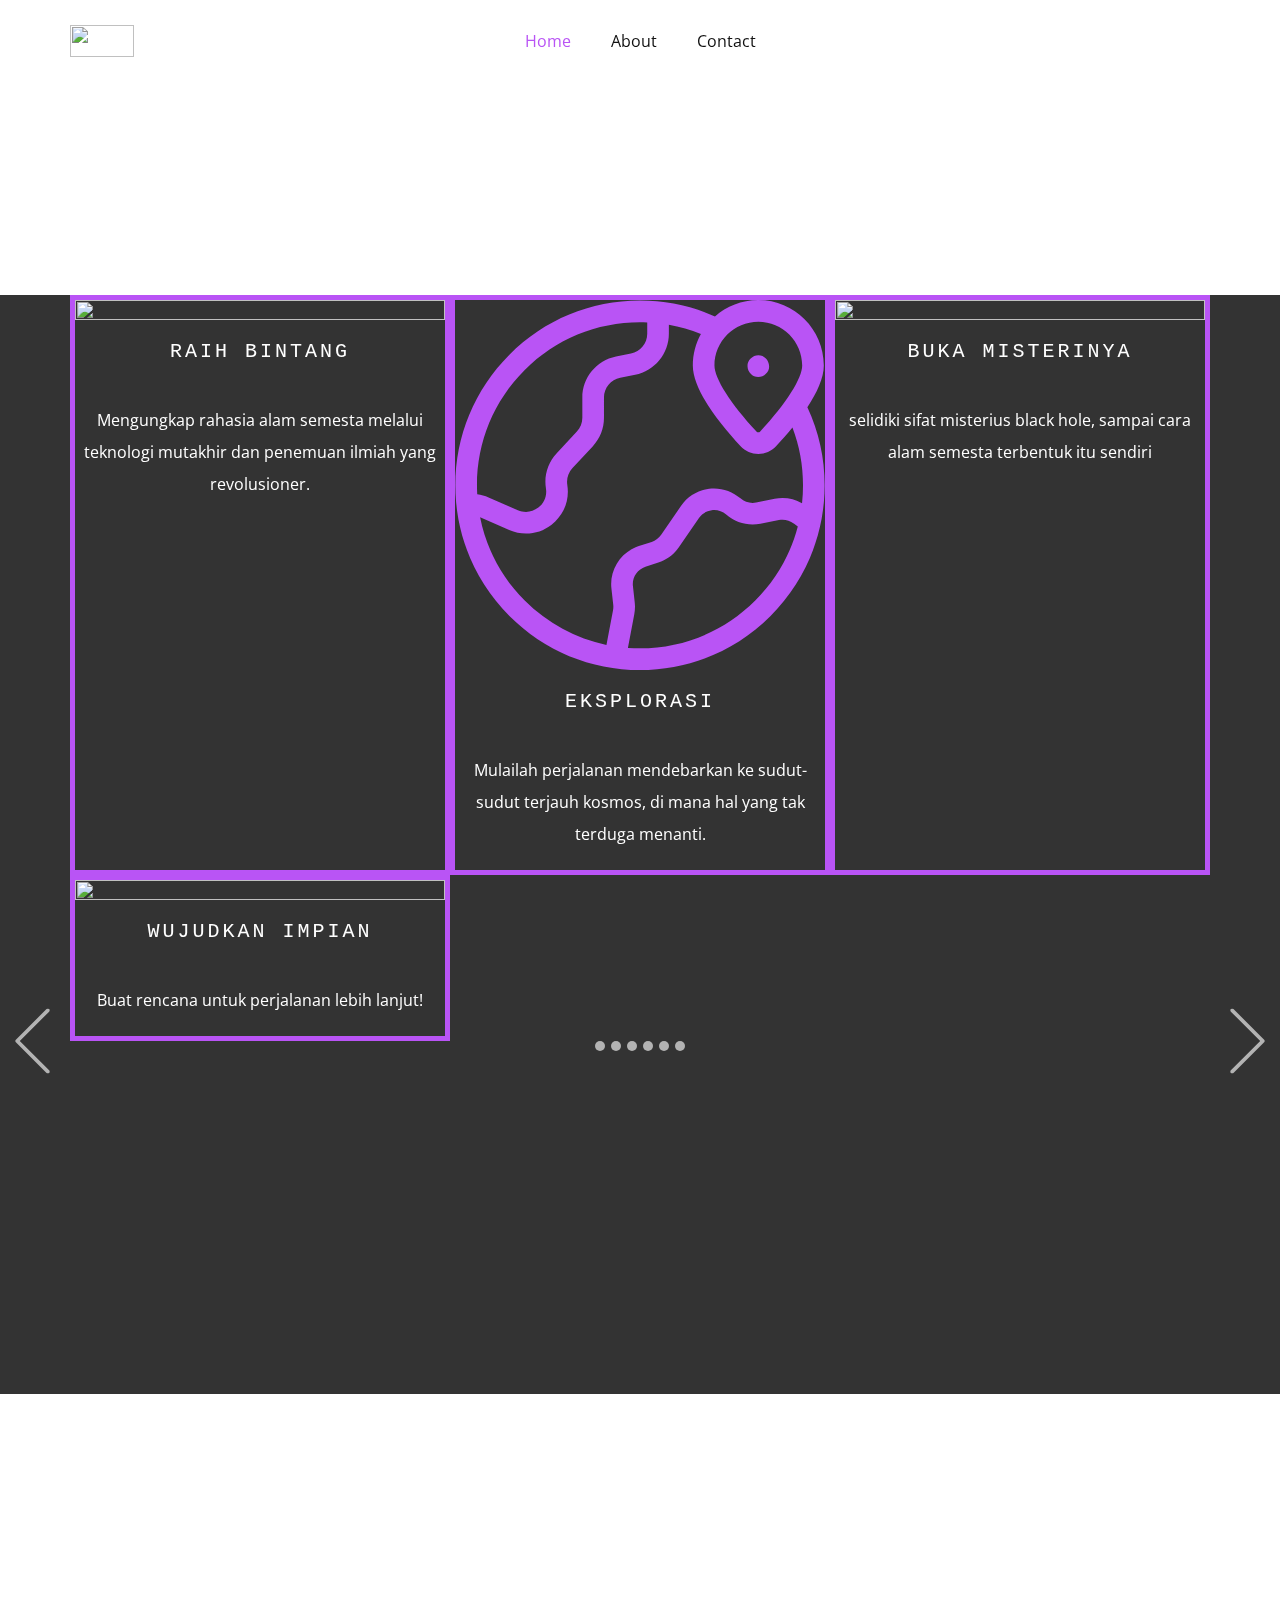
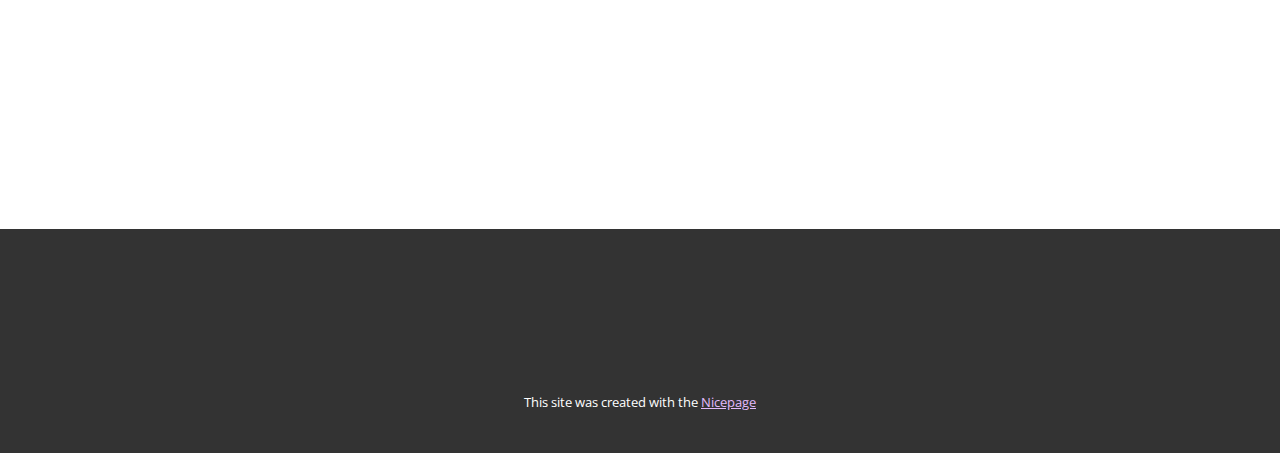
==== commit 0b8384d6: "index.html" ====
--- a/index.html
+++ b/index.html
@@ -1,18 +1,17 @@
 <!DOCTYPE html>
-<html style="font-size: 16px;" lang="en"><head>
+<html style="font-size: 16px;" lang="en" class="u-responsive-md"><head>
     <meta name="viewport" content="width=device-width, initial-scale=1.0">
     <meta charset="utf-8">
-    <meta name="keywords" content="About Us, ​The World Is a Big Place. We&amp;apos;ll Help You Explore It., ​Outdoor Recreation, Get in touch">
+    <meta name="keywords" content="​Wonderful tours, ​Backpacking Trips, ​Small group travel that&amp;apos;s good all over, ​Enjoy the perfect blend of adventure tours, ​Your adventure starts here, Tours Nature &amp;amp; Wildlife, Get in touch">
     <meta name="description" content="">
-    <title>About</title>
+    <title>Home</title>
     <link rel="stylesheet" href="nicepage.css" media="screen">
-<link rel="stylesheet" href="About.css" media="screen">
+<link rel="stylesheet" href="index.css" media="screen">
     <script class="u-script" type="text/javascript" src="jquery.js" defer=""></script>
     <script class="u-script" type="text/javascript" src="nicepage.js" defer=""></script>
     <meta name="generator" content="Nicepage 6.20.0, nicepage.com">
-    <meta name="referrer" content="origin">
     <link id="u-theme-google-font" rel="stylesheet" href="https://fonts.googleapis.com/css?family=Lato:100,100i,300,300i,400,400i,700,700i,900,900i|Open+Sans:300,300i,400,400i,500,500i,600,600i,700,700i,800,800i">
-    <link id="u-page-google-font" rel="stylesheet" href="https://fonts.googleapis.com/css?family=Lobster:400|Playfair+Display:400,400i,500,500i,600,600i,700,700i,800,800i,900,900i|Abel:400">
+    <link id="u-page-google-font" rel="stylesheet" href="https://fonts.googleapis.com/css?family=Lobster:400|Roboto:100,100i,300,300i,400,400i,500,500i,700,700i,900,900i|Playfair+Display:400,400i,500,500i,600,600i,700,700i,800,800i,900,900i">
     
     
     
@@ -27,10 +26,10 @@
 		"logo": "images/default-logo.png"
 }</script>
     <meta name="theme-color" content="#b954f5">
-    <meta property="og:title" content="About">
+    <meta property="og:title" content="Home">
     <meta property="og:type" content="website">
   <meta data-intl-tel-input-cdn-path="intlTelInput/"></head>
-  <body data-path-to-root="./" data-include-products="false" class="u-body u-xl-mode" data-lang="en"><header class="u-clearfix u-container-align-center u-header u-header" id="sec-9fab"><div class="u-clearfix u-sheet u-sheet-1">
+  <body data-home-page="Home.html" data-home-page-title="Home" data-path-to-root="./" data-include-products="false" class="u-body u-overlap u-white u-xl-mode" data-lang="en"><header class="u-clearfix u-container-align-center u-header u-header" id="sec-9fab"><div class="u-clearfix u-sheet u-sheet-1">
         <a href="#" class="u-image u-logo u-image-1" data-image-width="80" data-image-height="40">
           <img class="u-logo-image u-logo-image-1" src="images/default-logo.png">
         </a>
@@ -43,7 +42,7 @@
             </a>
           </div>
           <div class="u-custom-menu u-nav-container">
-            <ul class="u-nav u-unstyled u-nav-1"><li class="u-nav-item"><a class="u-button-style u-nav-link u-text-active-palette-1-base u-text-hover-palette-2-base" href="#" style="padding: 10px 20px;">Home</a>
+            <ul class="u-nav u-unstyled u-nav-1"><li class="u-nav-item"><a class="u-button-style u-nav-link u-text-active-palette-1-base u-text-hover-palette-2-base active" href="#" style="padding: 10px 20px;">Home</a>
 </li><li class="u-nav-item"><a class="u-button-style u-nav-link u-text-active-palette-1-base u-text-hover-palette-2-base" href="#" style="padding: 10px 20px;">About</a>
 </li><li class="u-nav-item"><a class="u-button-style u-nav-link u-text-active-palette-1-base u-text-hover-palette-2-base" href="#" style="padding: 10px 20px;">Contact</a>
 </li></ul>
@@ -52,7 +51,7 @@
             <div class="u-black u-container-style u-inner-container-layout u-opacity u-opacity-95 u-sidenav">
               <div class="u-inner-container-layout u-sidenav-overflow">
                 <div class="u-menu-close"></div>
-                <ul class="u-align-center u-nav u-popupmenu-items u-unstyled u-nav-2"><li class="u-nav-item"><a class="u-button-style u-nav-link" href="#">Home</a>
+                <ul class="u-align-center u-nav u-popupmenu-items u-unstyled u-nav-2"><li class="u-nav-item"><a class="u-button-style u-nav-link active" href="#">Home</a>
 </li><li class="u-nav-item"><a class="u-button-style u-nav-link" href="#">About</a>
 </li><li class="u-nav-item"><a class="u-button-style u-nav-link" href="#">Contact</a>
 </li></ul>
@@ -60,187 +59,144 @@
             </div>
             <div class="u-black u-menu-overlay u-opacity u-opacity-70"></div>
           </div>
-        </nav>
+        <style class="offcanvas-style">            .u-offcanvas .u-sidenav { flex-basis: 250px !important; }            .u-offcanvas:not(.u-menu-open-right) .u-sidenav { margin-left: -250px; }            .u-offcanvas.u-menu-open-right .u-sidenav { margin-right: -250px; }            @keyframes menu-shift-left    { from { left: 0;        } to { left: 250px;  } }            @keyframes menu-unshift-left  { from { left: 250px;  } to { left: 0;        } }            @keyframes menu-shift-right   { from { right: 0;       } to { right: 250px; } }            @keyframes menu-unshift-right { from { right: 250px; } to { right: 0;       } }            </style></nav>
       </div></header>
-    <section class="u-clearfix u-image u-shading u-section-1" id="carousel_80da" data-image-width="1980" data-image-height="1320">
-      <div class="u-clearfix u-sheet u-valign-middle-xl u-sheet-1">
-        <div class="u-align-left u-container-align-center u-container-align-left u-container-style u-group u-shape-rectangle u-group-1">
-          <div class="u-container-layout u-valign-middle u-container-layout-1">
-            <h4 class="u-align-center u-text u-text-default u-text-1">travel agency</h4>
-            <img src="images/rrr.png" alt="" class="u-image u-image-contain u-image-default u-image-1" data-image-width="1776" data-image-height="621" data-animation-name="customAnimationIn" data-animation-duration="1500">
-            <h1 class="u-align-center u-text u-text-body-alt-color u-text-2">About Us</h1>
-            <p class="u-align-center u-text u-text-default u-text-3">Image from&nbsp;<a href="https://www.freepik.com/photos/background" class="u-border-1 u-border-active-palette-1-base u-border-hover-palette-1-base u-border-no-left u-border-no-right u-border-no-top u-border-white u-btn u-button-link u-button-style u-none u-text-body-alt-color u-btn-1" target="_blank">Freepik</a>
-            </p>
-          </div>
-        </div>
-      </div>
-    </section>
-    <section class="u-align-center u-clearfix u-container-align-center u-grey-80 u-section-2" id="carousel_fdac">
-      
-      
-      
-      
-      
-      
-      
+    <section class="u-align-center u-clearfix u-container-align-center u-image u-shading u-section-1" id="carousel_790c" data-image-width="1980" data-image-height="1243">
       <div class="u-clearfix u-sheet u-sheet-1">
-        <div class="u-expanded-width u-list u-list-1">
+        <h1 class="u-align-center u-text u-text-default u-text-1 animated customAnimationIn-played" data-animation-name="customAnimationIn" data-animation-duration="1500" data-animation-delay="500" style="will-change: transform, opacity; animation-duration: 1500ms;">Odyssey </h1>
+        <h3 class="u-align-center u-text u-text-body-alt-color u-text-2 animated customAnimationIn-played" data-animation-name="customAnimationIn" data-animation-duration="1500" data-animation-delay="500" style="will-change: transform, opacity; animation-duration: 1500ms;"> Perjalanan Melalui Bintang-Bintang</h3>
+        <a href="https://www.merriam-webster.com/dictionary/odyssey#:~:text=1,world%20of%20books%20J.%20E.%20Wideman" class="u-active-white u-align-center u-border-2 u-border-active-white u-border-hover-white u-border-white u-btn u-btn-round u-button-style u-hover-white u-none u-radius-50 u-btn-1 animated customAnimationIn-played" data-animation-name="customAnimationIn" data-animation-duration="1500" data-animation-delay="500" style="will-change: transform, opacity; animation-duration: 1500ms;">more</a>
+      </div>
+    </section>
+    <section class="u-align-center u-clearfix u-grey-80 u-section-2" id="carousel_5369">
+      <div class="u-clearfix u-sheet u-valign-middle u-sheet-1">
+        <div class="custom-expanded u-layout-grid u-list u-list-1">
           <div class="u-repeater u-repeater-1">
-            <div class="u-align-center u-container-align-center u-container-style u-hover-feature u-list-item u-radius u-repeater-item u-shape-round u-white u-list-item-1" data-animation-name="customAnimationIn" data-animation-duration="1500" data-animation-delay="500">
-              <div class="u-container-layout u-similar-container u-valign-top u-container-layout-1">
-                <div class="u-align-center u-border-2 u-border-palette-1-base u-container-align-center u-container-style u-expanded-width u-group u-palette-1-base u-shape-round u-top-left-radius-32 u-top-right-radius-32 u-group-1">
-                  <div class="u-container-layout u-container-layout-2"><span class="u-icon u-text-white u-icon-1" data-animation-name="" data-animation-duration="0" data-animation-delay="0" data-animation-direction=""><svg class="u-svg-link" preserveAspectRatio="xMidYMin slice" viewBox="0 0 512 512" style=""><use xlink:href="#svg-3ac3"></use></svg><svg class="u-svg-content" viewBox="0 0 512 512" id="svg-3ac3"><g><path d="m319.426 97.213c7.846 0 15.363-6.899 15-15-.364-8.127-6.591-15-15-15-7.846 0-15.363 6.899-15 15 .364 8.127 6.59 15 15 15z"></path><g><path d="m439.238 174.142h-88.468c6.095-7.987 12.913-17.335 19.399-27.116 19.277-29.065 28.647-51.188 28.647-67.634.001-43.777-35.614-79.392-79.39-79.392s-79.392 35.615-79.392 79.392c0 18.138 11.418 43.264 34.908 76.814 16.357 23.363 32.478 41.987 33.155 42.769 2.849 3.282 6.981 5.167 11.328 5.167h119.813c23.579 0 42.762 19.183 42.762 42.761 0 23.579-19.183 42.762-42.762 42.762h-89.862c-18.143-32.994-53.243-55.406-93.482-55.406-40.241 0-75.345 22.41-93.487 55.407-.037 0-.074 0-.112 0h-51.128c-61.297-.001-111.167 49.868-111.167 111.167 0 61.297 49.87 111.167 111.167 111.167h144.727c4.347 0 8.479-1.885 11.328-5.167.956-1.102 23.679-27.354 46.763-60.325 32.646-46.627 48.516-81.184 48.516-105.643 0-7.257-.732-14.346-2.12-21.2h78.857c40.121 0 72.762-32.641 72.762-72.762s-32.641-72.761-72.762-72.761zm-119.84-8.505c-23.316-29.202-49.364-68.577-49.364-86.246 0-27.235 22.157-49.392 49.392-49.392s49.392 22.157 49.392 49.392c-.001 15.088-19.517 48.91-49.42 86.246zm-208.231 316.363c-44.755 0-81.167-36.412-81.167-81.168s36.412-81.167 81.167-81.167h40.238c-1.389 6.854-2.117 13.941-2.117 21.2 0 24.452 15.641 58.74 47.815 104.823 9.603 13.754 19.141 26.31 27.031 36.313h-112.967zm144.75-8.335c-8.514-10.442-21.403-26.8-34.216-45.151-36.903-52.855-42.413-77.603-42.413-87.649 0-42.241 34.365-76.606 76.606-76.606s76.606 34.365 76.606 76.606c.001 29.281-43.145 91.868-76.583 132.8z"></path><path d="m255.895 329.878c-7.846 0-15.363 6.899-15 15 .364 8.127 6.591 15 15 15 7.846 0 15.363-6.899 15-15-.364-8.127-6.591-15-15-15z"></path>
-</g>
+            <div class="u-align-center u-border-5 u-border-palette-1-base u-container-align-center u-container-style u-grey-80 u-list-item u-radius u-repeater-item u-shape-round u-video-cover u-list-item-1 animated customAnimationIn-played" data-animation-name="customAnimationIn" data-animation-duration="1500" data-animation-delay="250" style="will-change: transform, opacity; animation-duration: 1500ms;">
+              <div class="u-container-layout u-similar-container u-valign-top u-container-layout-1"><span class="u-file-icon u-icon u-text-palette-1-base u-icon-1" data-animation-name="" data-animation-duration="0" data-animation-delay="0" data-animation-direction=""><img src="images/599887-d55d3c94.png" alt=""></span>
+                <h4 class="u-text u-text-1"> Raih bintang</h4>
+                <p class="u-text u-text-2"> Mengungkap rahasia alam semesta melalui teknologi mutakhir dan penemuan ilmiah yang revolusioner.</p>
+              </div>
+            </div>
+            <div class="u-align-center u-border-5 u-border-palette-1-base u-container-align-center u-container-style u-grey-80 u-list-item u-radius u-repeater-item u-shape-round u-video-cover u-list-item-2 animated customAnimationIn-played" data-animation-name="customAnimationIn" data-animation-duration="1500" data-animation-delay="250" style="will-change: transform, opacity; animation-duration: 1500ms;">
+              <div class="u-container-layout u-similar-container u-valign-top u-container-layout-2"><span class="u-icon u-icon-circle u-text-palette-1-base u-icon-2" data-animation-name="" data-animation-duration="0" data-animation-delay="0" data-animation-direction=""><svg class="u-svg-link" preserveAspectRatio="xMidYMin slice" viewBox="0 0 512.963 512.963" style=""><use xlink:href="#svg-6ec3"></use></svg><svg class="u-svg-content" viewBox="0 0 512.963 512.963" id="svg-6ec3"><g><path d="m488.535 148.643c13.314-20.213 22.806-40.646 22.806-57.853-.001-50.061-40.739-90.79-90.813-90.79-23.041 0-44.101 8.628-60.13 22.817-32.77-14.59-67.702-22.004-103.917-22.004-68.381 0-132.668 26.637-181.021 75.005-48.351 48.366-74.979 112.67-74.979 181.07s26.628 132.705 74.979 181.071c48.352 48.367 112.64 75.004 181.021 75.004s132.669-26.637 181.021-75.004c48.351-48.366 74.979-112.672 74.979-181.071 0-37.894-8.062-74.275-23.946-108.245zm-68.007-118.643c33.532 0 60.812 27.271 60.812 60.79 0 17.762-22.311 52.803-58.227 91.45-.869.935-1.885 1.13-2.585 1.13-.701 0-1.718-.195-2.586-1.13-35.915-38.647-58.226-73.689-58.226-91.45 0-33.519 27.281-60.79 60.812-60.79zm-323.851 67.027c42.686-42.699 99.439-66.215 159.805-66.215 3.354 0 6.693.092 10.021.235v15.635c0 13.342-9.495 24.923-22.577 27.539l-20.696 4.14c-27.056 5.411-46.694 29.364-46.694 56.957v27.942c0 7.152-2.691 13.967-7.578 19.189l-27.935 29.853c-12.355 13.204-17.801 31.017-14.942 48.87 1.648 10.294-2.287 20.252-10.527 26.638-8.239 6.387-18.864 7.714-28.421 3.55l-40.55-17.664c-5.065-2.206-10.341-3.645-15.753-4.34-.223-4.137-.347-8.293-.347-12.468-.002-60.388 23.507-117.16 66.194-159.861zm-61.864 204.266 40.338 17.572c7.61 3.314 15.544 4.946 23.401 4.946 12.551 0 24.899-4.166 35.379-12.288 17.041-13.208 25.179-33.803 21.771-55.093-1.362-8.505 1.339-17.339 7.225-23.629l27.935-29.853c10.107-10.801 15.673-24.896 15.673-39.688v-27.942c0-13.341 9.495-24.923 22.577-27.539l20.696-4.14c27.056-5.411 46.694-29.364 46.694-56.957v-12.341c15.198 2.709 30.041 6.966 44.43 12.781-7.145 12.964-11.216 27.849-11.216 43.668 0 33.541 36.027 79.35 66.25 111.872 6.325 6.806 15.277 10.708 24.562 10.708 9.284 0 18.236-3.902 24.561-10.708 7.435-8 15.22-16.807 22.734-26.035 9.722 25.517 14.658 52.42 14.658 80.26 0 8.344-.465 16.616-1.352 24.795-11.451-6.412-24.879-8.603-37.932-5.985l-25.693 5.154c-7.718 1.549-15.848-.631-21.756-5.828-11.886-10.454-27.715-15.329-43.421-13.371-15.708 1.956-29.856 10.563-38.815 23.614l-27.68 40.323c-3.154 4.595-7.811 8.069-13.113 9.785l-17.873 5.782c-24.93 8.065-40.907 32.819-37.99 58.858l2.524 22.538c.283 2.522.186 5.066-.288 7.561l-9.128 48.067c-42.621-8.875-81.787-29.923-113.288-61.432-32.025-32.035-53.256-71.993-61.863-115.455zm381.473 115.456c-42.686 42.698-99.439 66.214-159.805 66.214-5.625 0-11.219-.205-16.772-.61l8.857-46.641c1.033-5.442 1.245-10.993.628-16.498l-2.524-22.538c-1.337-11.934 5.986-23.278 17.411-26.976l17.873-5.782c11.569-3.743 21.73-11.325 28.612-21.35l27.68-40.323c4.167-6.069 10.484-9.913 17.79-10.823 7.305-.908 14.373 1.266 19.9 6.128 12.891 11.338 30.635 16.092 47.469 12.716l25.694-5.154c7.239-1.453 14.735.313 20.566 4.844.168.131.34.258.514.382l5.07 3.604c-9.978 38.552-30.071 73.905-58.963 102.807z"></path><path d="m420.528 106.686c7.846 0 15.363-6.899 15-15-.364-8.127-6.591-15-15-15-7.846 0-15.363 6.899-15 15 .364 8.127 6.591 15 15 15z"></path>
 </g></svg></span>
-                    <h5 class="u-text u-text-1">Tours</h5>
-                  </div>
-                </div>
-                <p class="u-hover-feature u-text u-text-2">Duis aute irure dolor in reprehenderit in voluptate velit esse cillum dolore eu fugiat nulla pariatur</p>
-                <a href="#" class="u-border-1 u-border-active-palette-3-base u-border-hover-palette-3-base u-border-no-left u-border-no-right u-border-no-top u-border-palette-3-base u-bottom-left-radius-0 u-bottom-right-radius-0 u-btn u-button-style u-none u-radius-0 u-text-active-palette-3-base u-text-body-color u-text-hover-palette-3-base u-top-left-radius-0 u-top-right-radius-0 u-btn-1">more</a>
-              </div>
-            </div>
-            <div class="u-align-center u-container-align-center u-container-style u-hover-feature u-list-item u-radius u-repeater-item u-shape-round u-white u-list-item-2" data-animation-name="customAnimationIn" data-animation-duration="1500" data-animation-delay="500">
-              <div class="u-container-layout u-similar-container u-valign-top u-container-layout-3">
-                <div class="u-align-center u-border-2 u-border-palette-1-base u-container-align-center u-container-style u-expanded-width u-group u-palette-1-base u-shape-round u-top-left-radius-32 u-top-right-radius-32 u-group-2">
-                  <div class="u-container-layout u-container-layout-4"><span class="u-icon u-text-white u-icon-2" data-animation-name="" data-animation-duration="0" data-animation-delay="0" data-animation-direction=""><svg class="u-svg-link" preserveAspectRatio="xMidYMin slice" viewBox="0 -11 512.00039 512" style=""><use xlink:href="#svg-1de1"></use></svg><svg class="u-svg-content" viewBox="0 -11 512.00039 512" id="svg-1de1"><path d="m502 251.8125h-25.222656c-3.082032 0-5.992188 1.421875-7.886719 3.851562l-15.210937 19.503907c-3.398438 4.355469-2.621094 10.636719 1.734374 14.035156 1.828126 1.425781 3.992188 2.113281 6.144532 2.113281 2.976562 0 5.917968-1.320312 7.890625-3.847656l12.210937-15.652344h20.339844c5.523438 0 10-4.476562 10-10 0-5.523437-4.476562-10.003906-10-10.003906zm0 0"></path><path d="m420.53125 333.921875c-4.355469-3.394531-10.636719-2.621094-14.035156 1.734375l-14.0625 18.03125h-43.78125l-34.96875-119.8125c10.195312-3.878906 17.457031-13.75 17.457031-25.289062 0-14.914063-12.132813-27.050782-27.050781-27.050782h-5.683594l-7.246094-24.832031c-1.550781-5.300781-7.105468-8.34375-12.402344-6.796875-5.300781 1.546875-8.34375 7.097656-6.796874 12.398438l5.613281 19.230468h-5.332031l-37.152344-35.457031c.789062-.496094 1.574218-1.007813 2.339844-1.550781 10.574218-7.484375 17.597656-18.636719 19.777343-31.40625 2.183594-12.765625-.738281-25.617188-8.222656-36.1875-7.484375-10.574219-18.636719-17.59375-31.40625-19.777344-26.355469-4.507812-51.460937 13.273438-55.964844 39.628906-2.71875 15.898438 2.683594 31.339844 13.179688 42.082032-2.785157 1.308593-5.402344 2.832031-7.835938 4.550781-4.6875-9.796875-13.753906-17.273438-25.054687-19.300781-8.984375-1.609376-18.050782.40625-25.535156 5.683593-7.648438 5.394531-12.722657 13.511719-14.277344 22.855469-1 5.996094-.425782 11.910156 1.417968 17.300781-.488281.234375-.960937.496094-1.40625.808594-2.179687 1.523437-3.664062 3.855469-4.121093 6.480469l-14.050781 80.671875c-2.527344 14.53125 6.828124 28.402343 20.855468 30.914062l16.839844 3.019531c1.519531.273438 3.027344.40625 4.519531.40625 1.121094 0 2.222657-.097656 3.3125-.242187l-3.117187 47.859375-24.269532 50.058594c-2.300781 4.753906-3.46875 9.835937-3.46875 15.097656 0 5.128906 1.171876 10.109375 3.28125 14.625h-11.609374c-1.90625 0-3.773438.546875-5.378907 1.570312l-80.269531 51.1875c-4.65625 2.96875-6.023438 9.152344-3.054688 13.808594 1.90625 2.988282 5.140626 4.625 8.441407 4.625 1.839843 0 3.699219-.507812 5.367187-1.570312l77.808594-49.621094h38.078125c.652344.039062 1.300781.058594 1.949219.058594.539062 0 1.074218-.03125 1.609375-.058594h106.625c2.5625 0 5.027343-.984375 6.886719-2.75l66.535156-63.214844h26.21875.058594.035156 56.132812c3.078125 0 5.988282-1.421875 7.882813-3.851562l17.066406-21.878906c3.398437-4.359376 2.621094-10.640626-1.734375-14.039063zm-250.183594-36.785156c-3.871094-.664063-8.15625-.949219-11.675781-2.800781-6.222656-3.277344-9.378906-10.222657-8.226563-17.0625.320313-1.894532.648438-3.792969.972657-5.6875 29.007812-1.347657 49.246093-9.503907 62.804687-18.207032l-2.34375 13.71875c-.75 4.394532 1.5 8.757813 5.515625 10.695313l35.597657 17.152343 41.363281 52.214844c5.023437 6.34375 3.953125 15.589844-2.390625 20.613282-6.339844 5.023437-15.585938 3.949218-20.609375-2.390626l-35.75-45.125c-.9375-1.1875-2.136719-2.144531-3.496094-2.800781l-30.128906-14.519531c-.84375-.40625-1.738281-.691406-2.65625-.847656zm139.683594 37.605469-42.796875-54.027344c-.703125-.882813-1.542969-1.632813-2.480469-2.226563-.328125-.207031-.675781-.402343-1.035156-.574219l-30.855469-14.871093 4.683594-27.40625h55.816406l34.453125 118.050781h-10.398437c-.488281-6.6875-2.914063-13.304688-7.386719-18.945312zm-41.792969-133.207032h22.605469c.019531 0 .039062.003906.058594.003906.011718 0 .023437-.003906.035156-.003906h13.152344c3.890625 0 7.050781 3.164063 7.050781 7.050782 0 3.886718-3.160156 7.050781-7.050781 7.050781h-3.039063c-.011719 0-.023437 0-.03125 0h-68.195312l-20.21875-17.425781c-4.1875-3.601563-10.5-3.132813-14.105469 1.050781-3.605469 4.183593-3.136719 10.496093 1.046875 14.101562l15.816406 13.628907c-7.914062 8.21875-25.972656 21.757812-60.484375 24.351562l3.675782-21.503906 6.945312-40.617188c.003906-.027344.003906-.054687.007812-.082031l2.058594-12.046875c1.996094-11.667969 11.949219-23.921875 33.859375-23.921875.503907 0 1.011719.007813 1.53125.019531.082031.003906.167969.003906.25.003906 6.859375 0 13.023438 2.367188 17.347657 6.660157.128906.128906.261718.253906.394531.375l40.382812 38.539062c1.863281 1.777344 4.335938 2.765625 6.90625 2.765625zm-86.910156-101.382812c2.371094-13.867188 14.445313-23.691406 28.066406-23.691406 1.589844 0 3.199219.132812 4.816407.410156 7.5 1.28125 14.050781 5.40625 18.449218 11.617187 4.398438 6.210938 6.117188 13.765625 4.832032 21.265625-2.367188 13.867188-14.445313 23.695313-28.066407 23.691406-1.589843 0-3.199219-.132812-4.816406-.410156-15.484375-2.644531-25.929687-17.398437-23.28125-32.882812zm-59.511719 55.792968c.671875-4.03125 2.828125-7.511718 6.074219-9.800781 2.390625-1.683593 5.167969-2.5625 8.011719-2.5625.820312 0 1.644531.074219 2.46875.222657 7.914062 1.417968 13.234375 9.265624 11.863281 17.488281-.671875 4.03125-2.832031 7.511719-6.078125 9.800781-3.078125 2.171875-6.796875 3-10.476562 2.34375-7.914063-1.421875-13.238282-9.269531-11.863282-17.492188zm3.339844 116.222657-16.839844-3.023438c-3.230468-.578125-5.332031-4.078125-4.683594-7.800781l12.324219-70.765625 28.152344 5.050781-4.746094 27.773438-7.5625 44.21875c-.992187 3.070312-3.84375 5.046875-6.644531 4.546875zm1.714844 146.082031c-5.101563-2.472656-8.269532-7.539062-8.269532-13.222656 0-2.21875.496094-4.367188 1.46875-6.375l25.117188-51.8125c.566406-1.160156.898438-2.421875.980469-3.710938l2.066406-31.691406c7.539063 4.320312 16.527344 5.03125 24.957031 6.476562 1.585938.269532 3.171875.542969 4.757813.8125l-2.25 32.429688-29.226563 60.292969c-2.355468 4.855469-7.058594 7.816406-12.089844 8.207031h-2.269531c-1.773437-.140625-3.546875-.585938-5.242187-1.40625zm110.582031 1.40625h-72.734375l29.820312-61.515625c.207032-.425781.378907-.859375.523438-1.304687.242188-.753907.398438-1.550782.457031-2.375l2.175781-31.386719 23.660157 11.402343 34.324219 43.324219c3.945312 4.980469 8.996093 8.578125 14.527343 10.734375zm0 0"></path><path d="m388.351562 129.78125h51.164063c21.171875 0 38.398437-17.226562 38.398437-38.402344 0-21.171875-17.226562-38.398437-38.398437-38.398437-5.113281 0-10.144531 1.023437-14.804687 2.96875-8.554688-11.125-21.910157-17.902344-36.359376-17.902344-25.292968 0-45.867187 20.574219-45.867187 45.867187 0 12.25 4.769531 23.769532 13.433594 32.433594 8.664062 8.664063 20.179687 13.433594 32.433593 13.433594zm0-71.734375c10.304688 0 19.621094 6.109375 23.734376 15.570313 1.257812 2.894531 3.808593 5.027343 6.882812 5.75 3.070312.71875 6.304688-.050782 8.722656-2.082032 3.351563-2.816406 7.4375-4.304687 11.824219-4.304687 10.144531 0 18.398437 8.253906 18.398437 18.398437 0 10.148438-8.253906 18.402344-18.398437 18.402344h-51.164063c-6.910156 0-13.40625-2.691406-18.292968-7.578125-4.886719-4.882813-7.574219-11.378906-7.574219-18.289063 0-14.265624 11.605469-25.867187 25.867187-25.867187zm0 0"></path><path d="m60.460938 104.5625c20.136718 0 36.519531-16.382812 36.519531-36.519531s-16.382813-36.519531-36.519531-36.519531c-9.753907 0-18.925782 3.796874-25.820313 10.695312-6.898437 6.898438-10.699219 16.070312-10.699219 25.824219 0 20.136719 16.386719 36.519531 36.519532 36.519531zm-11.679688-48.199219c3.121094-3.121093 7.269531-4.839843 11.679688-4.839843 9.109374 0 16.519531 7.410156 16.519531 16.519531s-7.410157 16.519531-16.519531 16.519531c-9.105469 0-16.519532-7.410156-16.519532-16.519531 0-4.414063 1.71875-8.5625 4.839844-11.679688zm0 0"></path><path d="m5 47.792969 4.691406 2.707031c1.574219.910156 3.296875 1.34375 4.992188 1.34375 3.457031 0 6.816406-1.792969 8.667968-5.003906 2.761719-4.78125 1.125-10.898438-3.660156-13.660156l-4.691406-2.707032c-4.78125-2.761718-10.898438-1.125-13.660156 3.660156-2.757813 4.78125-1.121094 10.898438 3.660156 13.660157zm0 0"></path><path d="m115.921875 88.738281-4.691406-2.707031c-4.78125-2.761719-10.898438-1.125-13.660157 3.660156-2.761718 4.78125-1.121093 10.898438 3.660157 13.660156l4.691406 2.707032c1.574219.910156 3.292969 1.34375 4.992187 1.34375 3.453126 0 6.816407-1.792969 8.667969-5.003906 2.761719-4.78125 1.121094-10.898438-3.660156-13.660157zm0 0"></path><path d="m10.011719 107.402344c1.695312 0 3.417969-.433594 4.992187-1.34375l4.6875-2.707032c4.785156-2.761718 6.421875-8.875 3.660156-13.660156-2.761718-4.785156-8.875-6.421875-13.660156-3.660156l-4.691406 2.707031c-4.78125 2.761719-6.417969 8.878907-3.660156 13.660157 1.855468 3.210937 5.214844 5.003906 8.671875 5.003906zm0 0"></path><path d="m106.242188 51.84375c1.695312 0 3.414062-.433594 4.988281-1.339844l4.691406-2.710937c4.785156-2.761719 6.421875-8.875 3.660156-13.660157-2.761719-4.78125-8.878906-6.421874-13.660156-3.660156l-4.691406 2.707032c-4.78125 2.761718-6.421875 8.878906-3.660157 13.664062 1.855469 3.207031 5.214844 5 8.671876 5zm0 0"></path><path d="m60.460938 25.691406c5.523437 0 10-4.476562 10-10v-5.691406c0-5.523438-4.476563-10-10-10-5.523438 0-10 4.476562-10 10v5.691406c0 5.523438 4.476562 10 10 10zm0 0"></path><path d="m50.460938 121.324219v5.691406c0 5.523437 4.476562 10 10 10 5.523437 0 10-4.476563 10-10v-5.691406c0-5.523438-4.476563-10-10-10-5.523438 0-10 4.480469-10 10zm0 0"></path><path d="m446.25 306.859375c-1.613281-3.929687-5.714844-6.453125-9.949219-6.144531-4.15625.300781-7.746093 3.222656-8.894531 7.222656-1.152344 4.011719.394531 8.441406 3.78125 10.875 3.339844 2.394531 7.957031 2.460938 11.371094.1875 3.925781-2.605469 5.503906-7.792969 3.691406-12.140625zm0 0"></path></svg></span>
-                    <h5 class="u-text u-text-default u-text-3">Hikking</h5>
-                  </div>
-                </div>
-                <p class="u-text u-text-4">Duis aute irure dolor in reprehenderit in voluptate velit esse cillum dolore eu fugiat nulla pariatur</p>
-                <a href="#" class="u-border-1 u-border-active-palette-3-base u-border-hover-palette-3-base u-border-no-left u-border-no-right u-border-no-top u-border-palette-3-base u-bottom-left-radius-0 u-bottom-right-radius-0 u-btn u-button-style u-none u-radius-0 u-text-active-palette-3-base u-text-body-color u-text-hover-palette-3-base u-top-left-radius-0 u-top-right-radius-0 u-btn-2">more</a>
-              </div>
-            </div>
-            <div class="u-align-center u-container-align-center u-container-style u-hover-feature u-list-item u-radius u-repeater-item u-shape-round u-white u-list-item-3" data-animation-name="customAnimationIn" data-animation-duration="1500" data-animation-delay="500">
-              <div class="u-container-layout u-similar-container u-valign-top u-container-layout-5">
-                <div class="u-align-center u-border-2 u-border-palette-1-base u-container-align-center u-container-style u-expanded-width u-group u-palette-1-base u-shape-round u-top-left-radius-32 u-top-right-radius-32 u-group-3">
-                  <div class="u-container-layout u-container-layout-6"><span class="u-icon u-text-white u-icon-3" data-animation-name="" data-animation-duration="0" data-animation-delay="0" data-animation-direction=""><svg class="u-svg-link" preserveAspectRatio="xMidYMin slice" viewBox="0 0 512.001 512.001" style=""><use xlink:href="#svg-27e1"></use></svg><svg class="u-svg-content" viewBox="0 0 512.001 512.001" id="svg-27e1"><g><path d="m459.269 181.333c3.715 10.422 15.168 15.826 25.556 12.122 10.404-3.709 15.831-15.15 12.122-25.555-5.017-14.07-11.304-27.752-18.688-40.667-5.482-9.589-17.699-12.918-27.289-7.436-9.589 5.482-12.918 17.7-7.436 27.289 6.215 10.872 11.509 22.394 15.735 34.247z"></path><path d="m52.646 330.428c-3.697-10.409-15.134-15.848-25.541-12.151-10.408 3.698-15.849 15.133-12.15 25.541 5 14.075 11.271 27.765 18.639 40.688 5.472 9.597 17.687 12.939 27.281 7.469 9.596-5.471 12.939-17.685 7.469-27.28-6.203-10.88-11.485-22.409-15.698-34.267z"></path><path d="m20 276.128c11.007 0 19.939-8.904 20-19.899.001-.076.001-.152.001-.229 0-12.678 1.048-25.338 3.114-37.629 1.831-10.893-5.516-21.208-16.408-23.039-10.89-1.836-21.208 5.514-23.039 16.408-2.427 14.438-3.66 29.289-3.667 44.142-.001.087-.001.172-.001.258 0 11.043 8.951 19.985 19.994 19.989.002-.001.004-.001.006-.001z"></path><path d="m255.723 40h.278c12.636 0 25.254 1.041 37.503 3.093 10.912 1.828 21.209-5.546 23.029-16.42 1.825-10.894-5.526-21.205-16.42-23.03-14.426-2.417-29.268-3.643-44.112-3.643h-.278c-11.046 0-20 8.954-20 20s8.954 20 20 20z"></path><path d="m147.196 68.406c10.88-6.211 22.405-11.499 34.256-15.715 10.407-3.703 15.842-15.14 12.139-25.547-3.702-10.407-15.141-15.843-25.547-12.139-14.069 5.005-27.756 11.285-40.68 18.664-9.593 5.477-12.93 17.692-7.453 27.285 5.464 9.567 17.671 12.942 27.285 7.452z"></path><path d="m40.953 155.013c9.56 5.435 21.787 2.146 27.272-7.5 6.207-10.915 13.427-21.331 21.459-30.958 7.076-8.482 5.937-21.094-2.545-28.17s-21.094-5.937-28.17 2.545c-9.552 11.45-18.137 23.834-25.516 36.811-5.459 9.602-2.101 21.812 7.5 27.272z"></path><path d="m364.377 68.163c10.92 6.201 21.34 13.414 30.971 21.44 8.457 7.047 21.074 5.952 28.169-2.562 7.07-8.486 5.924-21.097-2.562-28.168-11.454-9.544-23.844-18.121-36.826-25.494-9.604-5.453-21.812-2.089-27.268 7.516-5.454 9.605-2.09 21.813 7.516 27.268z"></path><path d="m471.165 356.735c-9.609-5.448-21.815-2.076-27.264 7.532-6.194 10.923-13.401 21.348-21.422 30.985-7.066 8.49-5.912 21.101 2.578 28.167 8.526 7.097 21.132 5.874 28.166-2.579 9.538-11.459 18.108-23.855 25.473-36.841 5.449-9.608 2.076-21.814-7.531-27.264z"></path><path d="m365.026 443.469c-10.872 6.224-22.391 11.525-34.237 15.756-10.402 3.715-15.823 15.16-12.108 25.562s15.161 15.823 25.562 12.108c14.063-5.023 27.743-11.318 40.657-18.712 9.586-5.488 12.908-17.708 7.42-27.293-5.488-9.587-17.711-12.908-27.294-7.421z"></path><path d="m492.001 235.584c-11.046 0-20 8.954-20 20v.416c0 12.595-1.033 25.17-3.071 37.377-1.819 10.895 5.538 21.202 16.433 23.021 1.115.186 2.224.276 3.318.276 9.597 0 18.069-6.929 19.702-16.709 2.401-14.377 3.618-29.169 3.618-43.965v-.417c0-11.045-8.954-19.999-20-19.999z"></path><path d="m147.404 443.713c-10.91-6.213-21.322-13.439-30.948-21.479-8.477-7.081-21.089-5.948-28.171 2.53-7.08 8.478-5.947 21.09 2.53 28.171 11.445 9.559 23.824 18.15 36.794 25.536 9.59 5.461 21.805 2.125 27.277-7.482 5.467-9.598 2.116-21.81-7.482-27.276z"></path><path d="m256.557 472c-.018 0-.556 0-.556 0-12.722 0-25.424-1.055-37.754-3.135-10.891-1.839-21.212 5.502-23.049 16.394s5.503 21.211 16.395 23.048c14.522 2.45 29.463 3.692 44.408 3.692h.607c11.046-.029 19.977-9.007 19.947-20.053-.029-11.027-8.977-19.946-19.998-19.946z"></path><path d="m256.001 436c98.329 0 180-79.727 180-180 0-99.948-81.483-180-180-180-98.574 0-180 80.138-180 180 0 99.948 81.483 180 180 180zm-20-240c11.028 0 20 8.972 20 20s-8.972 20-20 20c-33.084 0-60 26.916-60 60 0 11.028-8.972 20-20 20h-26.474c-8.667-18.196-13.526-38.54-13.526-60s4.859-41.804 13.526-60zm40 198.566v-18.566c0-11.028 8.972-20 20-20 11.046 0 20-8.954 20-20 0-11.028 8.972-20 20-20h46.474c-19.768 41.501-59.371 71.798-106.474 78.566zm77.872-238.566h-17.872c-11.046 0-20 8.954-20 20s8.954 20 20 20h46.474c8.667 18.196 13.526 38.54 13.526 60 0 6.79-.496 13.466-1.435 20h-58.565c-27.028 0-49.939 17.963-57.422 42.579-24.615 7.482-42.578 30.393-42.578 57.421v18.565c-30.117-4.327-57.165-18.273-77.926-38.618 32.125-1.099 57.926-27.559 57.926-59.947 0-11.028 8.972-20 20-20 33.084 0 60-26.916 60-60s-26.916-60-60-60h-77.872c25.261-24.728 59.814-40 97.872-40s72.611 15.272 97.872 40z"></path>
-</g></svg></span>
-                    <h5 class="u-text u-text-default u-text-5">Travel</h5>
-                  </div>
-                </div>
-                <p class="u-hover-feature u-text u-text-6">Duis aute irure dolor in reprehenderit in voluptate velit esse cillum dolore eu fugiat nulla pariatur</p>
-                <a href="#" class="u-border-1 u-border-active-palette-3-base u-border-hover-palette-3-base u-border-no-left u-border-no-right u-border-no-top u-border-palette-3-base u-bottom-left-radius-0 u-bottom-right-radius-0 u-btn u-button-style u-none u-radius-0 u-text-active-palette-3-base u-text-body-color u-text-hover-palette-3-base u-top-left-radius-0 u-top-right-radius-0 u-btn-3">more</a>
-              </div>
-            </div>
-            <div class="u-align-center u-container-align-center u-container-style u-hover-feature u-list-item u-radius u-repeater-item u-shape-round u-white u-list-item-4" data-animation-name="customAnimationIn" data-animation-duration="1500" data-animation-delay="500">
-              <div class="u-container-layout u-similar-container u-valign-top u-container-layout-7">
-                <div class="u-align-center u-border-2 u-border-palette-1-base u-container-align-center u-container-style u-expanded-width u-group u-palette-1-base u-shape-round u-top-left-radius-32 u-top-right-radius-32 u-group-4">
-                  <div class="u-container-layout u-container-layout-8"><span class="u-icon u-text-white u-icon-4" data-animation-name="" data-animation-duration="0" data-animation-delay="0" data-animation-direction=""><svg class="u-svg-link" preserveAspectRatio="xMidYMin slice" viewBox="0 0 512 512" style=""><use xlink:href="#svg-60ce"></use></svg><svg class="u-svg-content" viewBox="0 0 512 512" id="svg-60ce"><path d="m512 346.5c0-74.628906-50.285156-139.832031-121.195312-159.480469-4.457032-103.878906-90.347657-187.019531-195.304688-187.019531-107.800781 0-195.5 87.699219-195.5 195.5 0 35.132812 9.351562 69.339844 27.109375 99.371094l-26.390625 95.40625 95.410156-26.386719c27.605469 16.324219 58.746094 25.519531 90.886719 26.90625 19.644531 70.914063 84.851563 121.203125 159.484375 121.203125 29.789062 0 58.757812-7.933594 84.210938-23.007812l80.566406 22.285156-22.285156-80.566406c15.074218-25.453126 23.007812-54.421876 23.007812-84.210938zm-411.136719-15.046875-57.117187 15.800781 15.800781-57.117187-3.601563-5.632813c-16.972656-26.554687-25.945312-57.332031-25.945312-89.003906 0-91.257812 74.242188-165.5 165.5-165.5s165.5 74.242188 165.5 165.5-74.242188 165.5-165.5 165.5c-31.671875 0-62.445312-8.972656-89.003906-25.945312zm367.390625 136.800781-42.382812-11.726562-5.660156 3.683594c-21.941407 14.253906-47.433594 21.789062-73.710938 21.789062-58.65625 0-110.199219-37.925781-128.460938-92.308594 89.820313-10.355468 161.296876-81.832031 171.65625-171.65625 54.378907 18.265625 92.304688 69.808594 92.304688 128.464844 0 26.277344-7.535156 51.769531-21.789062 73.710938l-3.683594 5.660156zm0 0"></path><path d="m180.5 271h30v30h-30zm0 0"></path><path d="m225.5 150c0 8.519531-3.46875 16.382812-9.765625 22.144531l-35.234375 32.25v36.605469h30v-23.394531l25.488281-23.328125c12.398438-11.347656 19.511719-27.484375 19.511719-44.277344 0-33.085938-26.914062-60-60-60s-60 26.914062-60 60h30c0-16.542969 13.457031-30 30-30s30 13.457031 30 30zm0 0"></path></svg></span>
-                    <h5 class="u-text u-text-default u-text-7">Support</h5>
-                  </div>
-                </div>
-                <p class="u-hover-feature u-text u-text-8">Duis aute irure dolor in reprehenderit in voluptate velit esse cillum dolore eu fugiat nulla pariatur</p>
-                <a href="#" class="u-border-1 u-border-active-palette-3-base u-border-hover-palette-3-base u-border-no-left u-border-no-right u-border-no-top u-border-palette-3-base u-bottom-left-radius-0 u-bottom-right-radius-0 u-btn u-button-style u-none u-radius-0 u-text-active-palette-3-base u-text-body-color u-text-hover-palette-3-base u-top-left-radius-0 u-top-right-radius-0 u-btn-4">more</a>
-              </div>
-            </div>
-          </div>
-        </div>
-      </div>
-    </section>
-    <section class="u-align-center-lg u-align-center-md u-align-center-sm u-align-center-xs u-clearfix u-grey-80 u-section-3" id="carousel_6336">
-      <div class="u-clearfix u-sheet u-valign-middle-lg u-valign-middle-sm u-valign-middle-xl u-sheet-1">
-        <div class="u-shape u-shape-svg u-text-palette-5-dark-2 u-shape-1">
-          <svg class="u-svg-link" preserveAspectRatio="none" viewBox="0 0 160 160" style=""><use xlink:href="#svg-006d"></use></svg>
-          <svg class="u-svg-content" viewBox="0 0 160 160" x="0px" y="0px" id="svg-006d" style="enable-background:new 0 0 160 160;"><path d="M80,30c27.6,0,50,22.4,50,50s-22.4,50-50,50s-50-22.4-50-50S52.4,30,80,30 M80,0C35.8,0,0,35.8,0,80s35.8,80,80,80
-	s80-35.8,80-80S124.2,0,80,0L80,0z"></path></svg>
-        </div>
-        <div class="u-image u-image-circle u-image-1" data-image-width="632" data-image-height="632"></div>
-        <div class="u-align-left u-container-align-left u-container-style u-group u-radius-32 u-shape-round u-white u-group-1">
-          <div class="u-container-layout u-valign-middle u-container-layout-1">
-            <h2 class="u-text u-text-default u-text-1"> The World Is a Big Place. We'll Help You Explore It.</h2>
-            <p class="u-text u-text-2">Elit ut aliquam purus sit amet luctus venenatis. Ridiculus mus mauris vitae ultricies leo integer malesuada. Massa enim nec dui nunc mattis enim. Sagittis vitae et leo duis ut. Lacus suspendisse faucibus interdum.</p>
-            <p class="u-text u-text-3">Images from <a href="https://www.freepik.com/photos/luxury-apartment" class="u-active-none u-border-1 u-border-active-palette-2-base u-border-black u-border-hover-palette-2-base u-border-no-left u-border-no-right u-border-no-top u-bottom-left-radius-0 u-bottom-right-radius-0 u-btn u-button-link u-button-style u-hover-none u-none u-radius-0 u-text-body-color u-top-left-radius-0 u-top-right-radius-0 u-btn-1" target="_blank">Freepik</a>
-            </p>
-            <a href="#" class="u-active-palette-5-base u-align-left u-border-none u-btn u-btn-round u-button-style u-color-scheme-summer-time u-color-style-multicolor-1 u-hover-palette-5-base u-palette-1-base u-radius-50 u-text-active-white u-text-body-alt-color u-text-hover-white u-btn-2">read more</a>
-          </div>
-        </div>
-        <div class="u-palette-1-base u-shape u-shape-circle u-shape-2"></div>
-      </div>
-    </section>
-    <section class="u-align-center u-clearfix u-container-align-center u-grey-80 u-section-4" id="carousel_8b03">
+                <h4 class="u-text u-text-3">eksplorasi </h4>
+                <p class="u-text u-text-4"> Mulailah perjalanan mendebarkan ke sudut-sudut terjauh kosmos, di mana hal yang tak terduga menanti.</p>
+              </div>
+            </div>
+            <div class="u-align-center u-border-5 u-border-palette-1-base u-container-align-center u-container-style u-grey-80 u-list-item u-radius u-repeater-item u-shape-round u-video-cover u-list-item-3 animated customAnimationIn-played" data-animation-name="customAnimationIn" data-animation-duration="1500" data-animation-delay="250" style="will-change: transform, opacity; animation-duration: 1500ms;">
+              <div class="u-container-layout u-similar-container u-valign-top u-container-layout-3"><span class="u-file-icon u-icon u-text-palette-1-base u-icon-3" data-animation-name="" data-animation-duration="0" data-animation-delay="0" data-animation-direction=""><img src="images/12355812-e5c6814a.png" alt=""></span>
+                <h4 class="u-text u-text-5"> Buka Misterinya</h4>
+                <p class="u-text u-text-6"> selidiki sifat misterius black hole, sampai cara alam semesta terbentuk itu sendiri</p>
+              </div>
+            </div>
+            <div class="u-align-center u-border-5 u-border-palette-1-base u-container-align-center u-container-style u-grey-80 u-list-item u-radius u-repeater-item u-shape-round u-video-cover u-list-item-4 animated customAnimationIn-played" data-animation-name="customAnimationIn" data-animation-duration="1500" data-animation-delay="250" style="will-change: transform, opacity; animation-duration: 1500ms;">
+              <div class="u-container-layout u-similar-container u-valign-top u-container-layout-4"><span class="u-file-icon u-icon u-text-palette-1-base u-icon-4" data-animation-name="" data-animation-duration="0" data-animation-delay="0" data-animation-direction=""><img src="images/2988056-aed2486e.png" alt=""></span>
+                <h4 class="u-text u-text-7">wujudkan impian </h4>
+                <p class="u-text u-text-8" data-custom-animation="{&quot;animation&quot;:{&quot;XXL&quot;:{&quot;steps&quot;:[],&quot;hidden&quot;:false,&quot;start&quot;:{&quot;at&quot;:&quot;bottom&quot;,&quot;off&quot;:0},&quot;end&quot;:{&quot;at&quot;:&quot;top&quot;,&quot;off&quot;:0}},&quot;XL&quot;:{&quot;steps&quot;:[{&quot;dist&quot;:2.01,&quot;skip&quot;:0,&quot;blur&quot;:10,&quot;sticky&quot;:false,&quot;fixed&quot;:true,&quot;mx&quot;:0,&quot;my&quot;:0,&quot;op&quot;:0,&quot;rot&quot;:0,&quot;sx&quot;:3,&quot;sy&quot;:3,&quot;bgy&quot;:0}],&quot;hidden&quot;:false,&quot;start&quot;:{&quot;at&quot;:&quot;middle&quot;,&quot;off&quot;:0},&quot;end&quot;:{&quot;at&quot;:&quot;top&quot;,&quot;off&quot;:0}},&quot;LG&quot;:{&quot;steps&quot;:[],&quot;hidden&quot;:false,&quot;start&quot;:{&quot;at&quot;:&quot;bottom&quot;,&quot;off&quot;:0},&quot;end&quot;:{&quot;at&quot;:&quot;top&quot;,&quot;off&quot;:0}},&quot;MD&quot;:{&quot;steps&quot;:[],&quot;hidden&quot;:false,&quot;start&quot;:{&quot;at&quot;:&quot;bottom&quot;,&quot;off&quot;:0},&quot;end&quot;:{&quot;at&quot;:&quot;top&quot;,&quot;off&quot;:0}},&quot;SM&quot;:{&quot;steps&quot;:[],&quot;hidden&quot;:true,&quot;start&quot;:{&quot;at&quot;:&quot;bottom&quot;,&quot;off&quot;:0},&quot;end&quot;:{&quot;at&quot;:&quot;top&quot;,&quot;off&quot;:0}},&quot;XS&quot;:{&quot;steps&quot;:[],&quot;hidden&quot;:true,&quot;start&quot;:{&quot;at&quot;:&quot;bottom&quot;,&quot;off&quot;:0},&quot;end&quot;:{&quot;at&quot;:&quot;top&quot;,&quot;off&quot;:0}}},&quot;container&quot;:&quot;&quot;}" style="will-change: transform, opacity, filter; transform: rotate(0deg); opacity: 1; background-position: 50% 0vh;">Buat rencana untuk perjalanan lebih lanjut! </p>
+              </div>
+            </div>
+          </div>
+        </div>
+      </div>
+    </section>
+    <section class="u-carousel u-slide u-block-e665-1" id="carousel-d2eb" data-interval="5000" data-u-ride="carousel">
+      <ol class="u-absolute-hcenter u-carousel-indicators u-block-e665-2">
+        <li data-u-target="#carousel-d2eb" class="u-grey-30 u-shape-circle" style="width: 10px; height: 10px;" data-u-slide-to="0"></li>
+        <li data-u-target="#carousel-d2eb" class="u-grey-30 u-shape-circle" style="width: 10px; height: 10px;" data-u-slide-to="1"></li>
+        <li data-u-target="#carousel-d2eb" class="u-grey-30 u-shape-circle" style="width: 10px; height: 10px;" data-u-slide-to="2"></li>
+        <li data-u-target="#carousel-d2eb" class="u-grey-30 u-shape-circle" style="width: 10px; height: 10px;" data-u-slide-to="3"></li>
+        <li data-u-target="#carousel-d2eb" class="u-grey-30 u-shape-circle u-active" style="width: 10px; height: 10px;" data-u-slide-to="4"></li>
+        <li data-u-target="#carousel-d2eb" class="u-grey-30 u-shape-circle" style="width: 10px; height: 10px;" data-u-slide-to="5"></li>
+      </ol>
+      <div class="u-carousel-inner" role="listbox">
+        <div class="u-align-center u-carousel-item u-clearfix u-shading u-section-3-1">
+          <div class="u-clearfix u-sheet u-sheet-1">
+            <h2 class="u-align-center u-text u-text-default u-text-1">OUR WONDERER</h2>
+          </div>
+        </div>
+        <div class="u-align-center u-carousel-item u-clearfix u-image u-shading u-section-3-2" data-image-width="1920" data-image-height="1080">
+          <div class="u-clearfix u-sheet u-sheet-1"></div>
+        </div>
+        <div class="u-align-center u-carousel-item u-clearfix u-image u-shading u-section-3-3">
+          <div class="u-clearfix u-sheet u-sheet-1"></div>
+        </div>
+        <div class="u-align-center u-carousel-item u-clearfix u-image u-shading u-section-3-4">
+          <div class="u-clearfix u-sheet u-sheet-1"></div>
+        </div>
+        <div class="u-align-center u-carousel-item u-clearfix u-image u-section-3-5 u-active">
+          <div class="u-clearfix u-sheet u-sheet-1"></div>
+        </div>
+        <div class="u-align-center u-carousel-item u-clearfix u-image u-section-3-6" data-image-width="1920" data-image-height="1080">
+          <div class="u-clearfix u-sheet u-sheet-1"></div>
+        </div>
+      </div>
+      <a class="u-absolute-vcenter u-carousel-control u-carousel-control-prev u-text-grey-30 u-block-e665-3" href="#carousel-d2eb" role="button" data-u-slide="prev">
+        <span aria-hidden="true">
+          <svg class="u-svg-link" viewBox="0 0 477.175 477.175"><path d="M145.188,238.575l215.5-215.5c5.3-5.3,5.3-13.8,0-19.1s-13.8-5.3-19.1,0l-225.1,225.1c-5.3,5.3-5.3,13.8,0,19.1l225.1,225
+                    c2.6,2.6,6.1,4,9.5,4s6.9-1.3,9.5-4c5.3-5.3,5.3-13.8,0-19.1L145.188,238.575z"></path></svg>
+        </span>
+        <span class="sr-only">Previous</span>
+      </a>
+      <a class="u-absolute-vcenter u-carousel-control u-carousel-control-next u-text-grey-30 u-block-e665-4" href="#carousel-d2eb" role="button" data-u-slide="next">
+        <span aria-hidden="true">
+          <svg class="u-svg-link" viewBox="0 0 477.175 477.175"><path d="M360.731,229.075l-225.1-225.1c-5.3-5.3-13.8-5.3-19.1,0s-5.3,13.8,0,19.1l215.5,215.5l-215.5,215.5
+                    c-5.3,5.3-5.3,13.8,0,19.1c2.6,2.6,6.1,4,9.5,4c3.4,0,6.9-1.3,9.5-4l225.1-225.1C365.931,242.875,365.931,234.275,360.731,229.075z"></path></svg>
+        </span>
+        <span class="sr-only">Next</span>
+      </a>
+    </section>
+    <section class="u-align-left u-clearfix u-container-align-center u-container-align-left u-grey-80 u-section-4" id="carousel_86f4">
       <div class="u-clearfix u-sheet u-sheet-1">
-        <h2 class="u-align-center u-text u-text-default u-text-1"> Outdoor Recreation</h2>
-        <p class="u-align-center u-large-text u-text u-text-variant u-text-2">Sample text. Click to select the text box. Click again or double click to start editing the text.</p>
-        <div class="u-expanded-width u-gallery u-layout-grid u-lightbox u-show-text-on-hover u-gallery-1">
-          <div class="u-gallery-inner u-gallery-inner-1">
-            <div class="u-effect-fade u-effect-hover-zoom u-gallery-item">
-              <div class="u-back-slide" data-image-width="1380" data-image-height="920">
-                <img class="u-back-image u-expanded" src="images/3.jpg" alt="Sample Headline">
-              </div>
-              <div class="u-over-slide u-shading u-over-slide-1">
-                <h3 class="u-gallery-heading">Sample Headline</h3>
-                <p class="u-gallery-text">sample text</p>
-              </div>
-            </div>
-            <div class="u-effect-fade u-effect-hover-zoom u-gallery-item">
-              <div class="u-back-slide" data-image-width="1480" data-image-height="833">
-                <img class="u-back-image u-expanded" src="images/37.jpg" alt="Sample Headline">
-              </div>
-              <div class="u-over-slide u-shading u-over-slide-2">
-                <h3 class="u-gallery-heading">Sample Headline</h3>
-                <p class="u-gallery-text">sample text</p>
-              </div>
-            </div>
-            <div class="u-effect-fade u-effect-hover-zoom u-gallery-item">
-              <div class="u-back-slide" data-image-width="740" data-image-height="833">
-                <img class="u-back-image u-expanded" src="images/fd.jpg" alt="Sample Headline">
-              </div>
-              <div class="u-over-slide u-shading u-over-slide-3">
-                <h3 class="u-gallery-heading">Sample Headline</h3>
-                <p class="u-gallery-text">sample text</p>
-              </div>
-            </div>
-            <div class="u-effect-fade u-effect-hover-zoom u-gallery-item">
-              <div class="u-back-slide" data-image-width="800" data-image-height="800">
-                <img class="u-back-image u-expanded" src="images/lifestyle-people-living-e.jpg">
-              </div>
-              <div class="u-over-slide u-shading u-over-slide-4"></div>
-            </div>
-            <div class="u-effect-fade u-effect-hover-zoom u-gallery-item">
-              <div class="u-back-slide" data-image-width="1380" data-image-height="920">
-                <img class="u-back-image u-expanded" src="images/t5.jpg">
-              </div>
-              <div class="u-over-slide u-shading u-over-slide-5"></div>
-            </div>
-            <div class="u-effect-fade u-effect-hover-zoom u-gallery-item">
-              <div class="u-back-slide" data-image-width="800" data-image-height="1200">
-                <img class="u-back-image u-expanded" src="images/r6.jpg">
-              </div>
-              <div class="u-over-slide u-shading u-over-slide-6"></div>
-            </div>
-          </div>
-        </div>
-        <p class="u-align-center u-text u-text-default u-text-3">Images from <a href="https://www.freepik.com/" class="u-border-1 u-border-active-palette-3-base u-border-hover-palette-3-base u-border-no-left u-border-no-right u-border-no-top u-border-white u-bottom-left-radius-0 u-bottom-right-radius-0 u-btn u-button-link u-button-style u-none u-radius-0 u-text-body-alt-color u-top-left-radius-0 u-top-right-radius-0 u-btn-1" target="_blank">Freepik</a>
-        </p>
-        <a href="#" class="u-active-white u-align-left u-border-none u-btn u-btn-round u-button-style u-color-scheme-summer-time u-color-style-multicolor-1 u-hover-white u-palette-1-base u-radius-50 u-text-active-palette-5-dark-3 u-text-body-alt-color u-text-hover-palette-5-dark-3 u-btn-2" data-animation-name="" data-animation-duration="0" data-animation-delay="0" data-animation-direction="">more photos</a>
-      </div>
-    </section>
-    <section class="u-align-center u-clearfix u-container-align-center u-grey-80 u-section-5" id="sec-eeec">
+        <h2 class="u-align-center u-text u-text-body-alt-color u-text-1 backstage u-backstage-hidden animated" data-animation-name="customAnimationIn" data-animation-duration="1500" style="will-change: transform, opacity; animation-duration: 1500ms;"> Unveiling the Mysteries of Space</h2>
+        <div class="u-list u-list-1">
+          <div class="u-repeater u-repeater-1">
+            <div class="u-align-left u-container-style u-list-item u-radius-32 u-repeater-item u-shape-round u-white u-list-item-1 backstage u-backstage-hidden animated" data-animation-direction="Up" data-animation-name="customAnimationIn" data-animation-duration="1500" data-animation-delay="500" style="will-change: transform, opacity; animation-duration: 1500ms;">
+              <div class="u-container-layout u-similar-container u-container-layout-1">
+                <div alt="" class="u-image u-image-circle u-image-1" data-image-width="473" data-image-height="469"></div>
+                <h4 class="u-text u-text-2"> Asal Usul Alam Semesta</h4>
+                <p class="u-text u-text-grey-50 u-text-3"> Selami teori Big Bang dan kekuatan dasar yang membentuk kosmos yang kita kenal</p>
+                <a href="#" class="u-active-none u-align-center u-border-1 u-border-active-grey-60 u-border-black u-border-hover-grey-60 u-border-no-left u-border-no-right u-border-no-top u-btn u-button-style u-hover-none u-none u-text-body-color u-btn-1">more</a>
+              </div>
+            </div>
+            <div class="u-align-left u-container-style u-list-item u-radius-32 u-repeater-item u-shape-round u-white u-list-item-2 backstage u-backstage-hidden animated" data-animation-name="customAnimationIn" data-animation-duration="1500" data-animation-delay="500" style="will-change: transform, opacity; animation-duration: 1500ms;">
+              <div class="u-container-layout u-similar-container u-container-layout-2">
+                <div alt="" class="u-image u-image-circle u-image-2" data-image-width="474" data-image-height="470"></div>
+                <h4 class="u-text u-text-4"> Kecerdasan diluar akal</h4>
+                <p class="u-text u-text-grey-50 u-text-5"> Selidiki kemungkinan kehidupan di luar Bumi dan pencarian peradaban cerdas di kosmos.</p>
+                <a href="#" class="u-active-none u-align-center u-border-1 u-border-active-grey-60 u-border-black u-border-hover-grey-60 u-border-no-left u-border-no-right u-border-no-top u-btn u-button-style u-hover-none u-none u-text-body-color u-btn-2">more</a>
+              </div>
+            </div>
+            <div class="u-align-left u-container-style u-list-item u-radius-32 u-repeater-item u-shape-round u-white u-list-item-3 backstage u-backstage-hidden animated" data-animation-direction="Up" data-animation-name="customAnimationIn" data-animation-duration="1500" data-animation-delay="500" style="will-change: transform, opacity; animation-duration: 1500ms;">
+              <div class="u-container-layout u-similar-container u-container-layout-3">
+                <div alt="" class="u-image u-image-circle u-image-3" data-image-width="474" data-image-height="790"></div>
+                <h4 class="u-text u-text-6"> Fenomena Kosmik</h4>
+                <p class="u-text u-text-grey-50 u-text-7"> Saksikan pertunjukan mengagumkan dari supernova, pulsar, dan peristiwa dinamis lainnya di alam semesta.</p>
+                <a href="#" class="u-active-none u-align-center u-border-1 u-border-active-grey-60 u-border-black u-border-hover-grey-60 u-border-no-left u-border-no-right u-border-no-top u-btn u-button-style u-hover-none u-none u-text-body-color u-btn-3">more</a>
+              </div>
+            </div>
+          </div>
+        </div>
+      </div>
+    </section>
+    <section class="u-align-left u-clearfix u-container-align-left u-image u-shading u-section-5" id="carousel_4c00" data-image-width="3008" data-image-height="1960">
       <div class="u-clearfix u-sheet u-valign-middle u-sheet-1">
-        <h2 class="u-align-center u-text u-text-default u-text-1" data-animation-name="customAnimationIn" data-animation-duration="1500">Get in touch</h2>
-        <div class="u-form u-form-1">
-          <form action="https://forms.nicepagesrv.com/v2/form/process" class="u-clearfix u-form-spacing-40 u-form-vertical u-inner-form" source="email">
-            <div class="u-form-group u-form-name u-form-partition-factor-2 u-form-group-1">
-              <label for="name-e4cc" class="u-form-control-hidden u-label u-text-body-alt-color u-label-1">Name</label>
-              <input type="text" placeholder="" id="name-e4cc" name="name" class="u-border-2 u-border-no-left u-border-no-right u-border-no-top u-border-white u-grey-75 u-input u-input-rectangle u-text-body-alt-color u-input-1" required="" wfd-id="id48">
-            </div>
-            <div class="u-form-email u-form-group u-form-partition-factor-2 u-form-group-2">
-              <label for="email-e4cc" class="u-form-control-hidden u-label u-text-body-alt-color u-label-2">Email</label>
-              <input type="email" placeholder="Enter a valid email address" id="email-e4cc" name="email" class="u-border-2 u-border-no-left u-border-no-right u-border-no-top u-border-white u-grey-75 u-input u-input-rectangle u-text-body-alt-color u-input-2" required="" wfd-id="id49">
-            </div>
-            <div class="u-form-group u-form-message u-form-group-3">
-              <label for="message-e4cc" class="u-form-control-hidden u-label u-text-body-alt-color u-label-3">Message</label>
-              <textarea placeholder="Enter your message" rows="4" cols="50" id="message-e4cc" name="message" class="u-border-2 u-border-no-left u-border-no-right u-border-no-top u-border-white u-grey-75 u-input u-input-rectangle u-text-body-alt-color u-input-3" required=""></textarea>
-            </div>
-            <div class="u-align-center u-form-group u-form-submit u-form-group-4">
-              <a href="#" class="u-active-white u-align-center u-border-active-white u-border-hover-white u-border-none u-btn u-btn-submit u-button-style u-hover-white u-palette-1-base u-radius u-btn-1" data-animation-name="customAnimationIn" data-animation-duration="1500" data-animation-delay="500">Submit</a>
-              <input type="submit" value="submit" class="u-form-control-hidden u-grey-5" wfd-id="id50">
-            </div>
-            <div class="u-form-send-message u-form-send-success">Thank you! Your message has been sent.</div>
-            <div class="u-form-send-error u-form-send-message">Unable to send your message. Please fix errors then try again.</div>
-            <input type="hidden" value="" name="recaptchaResponse" wfd-id="id51">
-            <input type="hidden" name="formServices" value="">
-          </form>
+        <div class="u-align-left u-container-align-left u-container-style u-group u-shape-rectangle u-group-1 backstage u-backstage-hidden animated" data-animation-name="customAnimationIn" data-animation-duration="1500" data-animation-delay="500" style="will-change: transform, opacity; animation-duration: 1500ms;">
+          <div class="u-container-layout u-container-layout-1">
+            <h2 class="u-align-left u-font-titillium-Web u-text u-text-1">Coming soon! </h2>
+            <p class="u-align-left u-large-text u-text u-text-body-alt-color u-text-variant u-text-2">we promise we'll finish ASAP! </p>
+            <div class="u-social-icons u-spacing-10 u-social-icons-1">
+              <a class="u-social-url" target="_blank" href=""><span class="u-icon u-icon-circle u-social-facebook u-social-icon u-icon-1"><svg class="u-svg-link" preserveAspectRatio="xMidYMin slice" viewBox="0 0 112 112" style=""><use xlink:href="#svg-cb72"></use></svg><svg x="0px" y="0px" viewBox="0 0 112 112" id="svg-cb72" class="u-svg-content"><path d="M75.5,28.8H65.4c-1.5,0-4,0.9-4,4.3v9.4h13.9l-1.5,15.8H61.4v45.1H42.8V58.3h-8.8V42.4h8.8V32.2 c0-7.4,3.4-18.8,18.8-18.8h13.8v15.4H75.5z"></path></svg></span>
+              </a>
+              <a class="u-social-url" target="_blank" href=""><span class="u-icon u-icon-circle u-social-icon u-social-twitter u-icon-2"><svg class="u-svg-link" preserveAspectRatio="xMidYMin slice" viewBox="0 0 112 112" style=""><use xlink:href="#svg-f751"></use></svg><svg x="0px" y="0px" viewBox="0 0 112 112" id="svg-f751" class="u-svg-content"><path d="M92.2,38.2c0,0.8,0,1.6,0,2.3c0,24.3-18.6,52.4-52.6,52.4c-10.6,0.1-20.2-2.9-28.5-8.2 c1.4,0.2,2.9,0.2,4.4,0.2c8.7,0,16.7-2.9,23-7.9c-8.1-0.2-14.9-5.5-17.3-12.8c1.1,0.2,2.4,0.2,3.4,0.2c1.6,0,3.3-0.2,4.8-0.7 c-8.4-1.6-14.9-9.2-14.9-18c0-0.2,0-0.2,0-0.2c2.5,1.4,5.4,2.2,8.4,2.3c-5-3.3-8.3-8.9-8.3-15.4c0-3.4,1-6.5,2.5-9.2 c9.1,11.1,22.7,18.5,38,19.2c-0.2-1.4-0.4-2.8-0.4-4.3c0.1-10,8.3-18.2,18.5-18.2c5.4,0,10.1,2.2,13.5,5.7c4.3-0.8,8.1-2.3,11.7-4.5 c-1.4,4.3-4.3,7.9-8.1,10.1c3.7-0.4,7.3-1.4,10.6-2.9C98.9,32.3,95.7,35.5,92.2,38.2z"></path></svg></span>
+              </a>
+              <a class="u-social-url" target="_blank" href=""><span class="u-icon u-icon-circle u-social-icon u-social-instagram u-icon-3"><svg class="u-svg-link" preserveAspectRatio="xMidYMin slice" viewBox="0 0 112 112" style=""><use xlink:href="#svg-96f2"></use></svg><svg x="0px" y="0px" viewBox="0 0 112 112" id="svg-96f2" class="u-svg-content"><path d="M55.9,32.9c-12.8,0-23.2,10.4-23.2,23.2s10.4,23.2,23.2,23.2s23.2-10.4,23.2-23.2S68.7,32.9,55.9,32.9z M55.9,69.4c-7.4,0-13.3-6-13.3-13.3c-0.1-7.4,6-13.3,13.3-13.3s13.3,6,13.3,13.3C69.3,63.5,63.3,69.4,55.9,69.4z"></path><path d="M79.7,26.8c-3,0-5.4,2.5-5.4,5.4s2.5,5.4,5.4,5.4c3,0,5.4-2.5,5.4-5.4S82.7,26.8,79.7,26.8z"></path><path d="M78.2,11H33.5C21,11,10.8,21.3,10.8,33.7v44.7c0,12.6,10.2,22.8,22.7,22.8h44.7c12.6,0,22.7-10.2,22.7-22.7 V33.7C100.8,21.1,90.6,11,78.2,11z M91,78.4c0,7.1-5.8,12.8-12.8,12.8H33.5c-7.1,0-12.8-5.8-12.8-12.8V33.7 c0-7.1,5.8-12.8,12.8-12.8h44.7c7.1,0,12.8,5.8,12.8,12.8V78.4z"></path></svg></span>
+              </a>
+              <a class="u-social-url" target="_blank" href="#"><span class="u-icon u-icon-circle u-social-google u-social-icon u-icon-4"><svg class="u-svg-link" preserveAspectRatio="xMidYMin slice" viewBox="0 0 112 112" style=""><use xlink:href="#svg-b221"></use></svg><svg x="0px" y="0px" viewBox="0 0 112 112" id="svg-b221" class="u-svg-content"><path d="M62.2,81.6c-8.6,11.2-24.6,14.4-37.6,10C10.9,87,0.8,73.2,1,58.5c-0.8-18,15.2-34.6,33.1-34.9 c9.2-0.8,18.2,2.7,25,8.6c-2.9,3.1-5.7,6.2-8.9,9.2c-6.2-3.8-13.5-6.5-20.6-4C18.1,40.7,11,54.2,15.4,65.6 c3.5,11.8,17.8,18.3,29.2,13.2c5.8-2.1,9.7-7.4,11.3-13.2c-6.6-0.1-13.2,0-20.1-0.3c0-3.9,0-7.9,0-11.9c11.2,0,22.2,0,33.3,0 C69.9,63.4,68.3,73.9,62.2,81.6z M110.9,63.7c-3.4,0-6.6,0-10,0c0,3.4,0,6.6,0,10c-3.4,0-6.6,0-10,0c0-3.4,0-6.6,0-10 c-3.4,0-6.6,0-10,0c0-3.4,0-6.6,0-10c3.4,0,6.6,0,10,0c0-3.4,0-6.6,0.1-10c3.4,0,6.6,0,10,0c0,3.4,0,6.6,0,10c3.4,0,6.6,0,10,0 C110.9,56.9,110.9,60.3,110.9,63.7z"></path></svg></span>
+              </a>
+            </div>
+          </div>
         </div>
       </div>
     </section>
@@ -257,4 +213,6 @@
       </p>
     </section>
   
-</body></html>
+<style>.u-disable-duration * {transition-duration: 0s !important;}</style>
+  </body>
+</html>
--- a/nicepage.css
+++ b/nicepage.css
@@ -0,0 +1,43454 @@
+/*begin-commonstyles library*//*!
+ * froala_editor v4.0.6 (https://www.froala.com/wysiwyg-editor)
+ * License https://froala.com/wysiwyg-editor/terms/
+ * Copyright 2014-2021 Froala Labs
+ */
+
+.fr-clearfix::after {
+  clear: both;
+  display: block;
+  content: "";
+  height: 0; }
+
+.fr-hide-by-clipping {
+  position: absolute;
+  width: 1px;
+  height: 1px;
+  padding: 0;
+  margin: -1px;
+  overflow: hidden;
+  clip: rect(0, 0, 0, 0);
+  border: 0; }
+
+.fr-view img.fr-rounded, .fr-view .fr-img-caption.fr-rounded img {
+  border-radius: 10px;
+  -moz-border-radius: 10px;
+  -webkit-border-radius: 10px;
+  -moz-background-clip: padding;
+  -webkit-background-clip: padding-box;
+  background-clip: padding-box; }
+
+.fr-view img.fr-shadow, .fr-view .fr-img-caption.fr-shadow img {
+  -webkit-box-shadow: 10px 10px 5px 0px #cccccc;
+  -moz-box-shadow: 10px 10px 5px 0px #cccccc;
+  box-shadow: 10px 10px 5px 0px #cccccc; }
+
+.fr-view img.fr-bordered, .fr-view .fr-img-caption.fr-bordered img {
+  border: solid 5px #CCC; }
+
+.fr-view img.fr-bordered {
+  -webkit-box-sizing: content-box;
+  -moz-box-sizing: content-box;
+  box-sizing: content-box; }
+
+.fr-view .fr-img-caption.fr-bordered img {
+  -webkit-box-sizing: border-box;
+  -moz-box-sizing: border-box;
+  box-sizing: border-box; }
+
+.fr-view {
+  word-wrap: break-word; }
+  .fr-view span[style~="color:"] a {
+    color: inherit; }
+  .fr-view strong {
+    font-weight: 700; }
+  .fr-view table[border='0'] td:not([class]), .fr-view table[border='0'] th:not([class]), .fr-view table[border='0'] td[class=""], .fr-view table[border='0'] th[class=""] {
+    border-width: 0px; }
+  .fr-view table {
+    border: none;
+    border-collapse: collapse;
+    empty-cells: show;
+    max-width: 100%; }
+    .fr-view table td {
+      min-width: 5px; }
+    .fr-view table.fr-dashed-borders td, .fr-view table.fr-dashed-borders th {
+      border-style: dashed; }
+    .fr-view table.fr-alternate-rows tbody tr:nth-child(2n) {
+      background: whitesmoke; }
+    .fr-view table td, .fr-view table th {
+      border: 1px solid #DDD; }
+      .fr-view table td:empty, .fr-view table th:empty {
+        height: 20px; }
+      .fr-view table td.fr-highlighted, .fr-view table th.fr-highlighted {
+        border: 1px double red; }
+      .fr-view table td.fr-thick, .fr-view table th.fr-thick {
+        border-width: 2px; }
+    .fr-view table th {
+      background: #ececec; }
+  .fr-view hr {
+    clear: both;
+    user-select: none;
+    -o-user-select: none;
+    -moz-user-select: none;
+    -khtml-user-select: none;
+    -webkit-user-select: none;
+    -ms-user-select: none;
+    break-after: always;
+    page-break-after: always; }
+  .fr-view .fr-file {
+    position: relative; }
+    .fr-view .fr-file::after {
+      position: relative;
+      content: "\1F4CE";
+      font-weight: normal; }
+  .fr-view pre {
+    white-space: pre-wrap;
+    word-wrap: break-word;
+    overflow: visible; }
+/*  .fr-view[dir="rtl"] blockquote {
+    border-left: none;
+    border-right: solid 2px #5E35B1;
+    margin-right: 0;
+    padding-right: 5px;
+    padding-left: 0; }
+    .fr-view[dir="rtl"] blockquote blockquote {
+      border-color: #00BCD4; }
+      .fr-view[dir="rtl"] blockquote blockquote blockquote {
+        border-color: #43A047; }
+  .fr-view blockquote {
+    border-left: solid 2px #5E35B1;
+    margin-left: 0;
+    padding-left: 5px;
+    color: #5E35B1; }
+    .fr-view blockquote blockquote {
+      border-color: #00BCD4;
+      color: #00BCD4; }
+      .fr-view blockquote blockquote blockquote {
+        border-color: #43A047;
+        color: #43A047; } */
+  .fr-view span.fr-emoticon {
+    font-weight: normal;
+    font-family: "Apple Color Emoji","Segoe UI Emoji","NotoColorEmoji","Segoe UI Symbol","Android Emoji","EmojiSymbols";
+    display: inline;
+    line-height: 0; }
+    .fr-view span.fr-emoticon.fr-emoticon-img {
+      background-repeat: no-repeat !important;
+      font-size: inherit;
+      height: 1em;
+      width: 1em;
+      min-height: 20px;
+      min-width: 20px;
+      display: inline-block;
+      margin: -.1em .1em .1em;
+      line-height: 1;
+      vertical-align: middle; }
+  .fr-view .fr-text-gray {
+    color: #AAA !important; }
+  .fr-view .fr-text-bordered {
+    border-top: solid 1px #222;
+    border-bottom: solid 1px #222;
+    padding: 10px 0; }
+  .fr-view .fr-text-spaced {
+    letter-spacing: 1px; }
+  .fr-view .fr-text-uppercase {
+    text-transform: uppercase; }
+  .fr-view .fr-class-highlighted {
+    background-color: #ffff00; }
+  .fr-view .fr-class-code {
+    border-color: #cccccc;
+    border-radius: 2px;
+    -moz-border-radius: 2px;
+    -webkit-border-radius: 2px;
+    -moz-background-clip: padding;
+    -webkit-background-clip: padding-box;
+    background-clip: padding-box;
+    background: #f5f5f5;
+    padding: 10px;
+    font-family: "Courier New", Courier, monospace; }
+  .fr-view .fr-class-transparency {
+    opacity: 0.5; }
+  .fr-view img {
+    position: relative;
+    max-width: 100%; }
+    .fr-view img.fr-dib {
+      margin: 10px auto;
+      display: block;
+      float: none;
+      vertical-align: top; }
+      .fr-view img.fr-dib.fr-fil {
+        margin-left: 0;
+        text-align: left; }
+      .fr-view img.fr-dib.fr-fir {
+        margin-right: 0;
+        text-align: right; }
+    .fr-view img.fr-dii {
+      display: inline-block;
+      float: none;
+      vertical-align: bottom;
+      margin-left: 5px;
+      margin-right: 5px;
+      max-width: calc(100% - (2 * 5px)); }
+      .fr-view img.fr-dii.fr-fil {
+        float: left;
+        margin: 10px 15px 10px 0;
+        max-width: calc(100% - 5px); }
+      .fr-view img.fr-dii.fr-fir {
+        float: right;
+        margin: 10px 0 10px 15px;
+        max-width: calc(100% - 5px); }
+  .fr-view span.fr-img-caption {
+    position: relative;
+    max-width: 100%; }
+    .fr-view span.fr-img-caption.fr-dib {
+      margin: 5px auto;
+      display: block;
+      float: none;
+      vertical-align: top; }
+      .fr-view span.fr-img-caption.fr-dib.fr-fil {
+        margin-left: 0;
+        text-align: left; }
+      .fr-view span.fr-img-caption.fr-dib.fr-fir {
+        margin-right: 0;
+        text-align: right; }
+    .fr-view span.fr-img-caption.fr-dii {
+      display: inline-block;
+      float: none;
+      vertical-align: bottom;
+      margin-left: 5px;
+      margin-right: 5px;
+      max-width: calc(100% - (2 * 5px)); }
+      .fr-view span.fr-img-caption.fr-dii.fr-fil {
+        float: left;
+        margin: 5px 5px 5px 0;
+        max-width: calc(100% - 5px); }
+      .fr-view span.fr-img-caption.fr-dii.fr-fir {
+        float: right;
+        margin: 5px 0 5px 5px;
+        max-width: calc(100% - 5px); }
+  .fr-view .fr-video {
+    text-align: center;
+    position: relative; }
+    .fr-view .fr-video.fr-rv {
+      padding-bottom: 56.25%;
+      padding-top: 30px;
+      height: 0;
+      overflow: hidden; }
+      .fr-view .fr-video.fr-rv > iframe, .fr-view .fr-video.fr-rv object, .fr-view .fr-video.fr-rv embed {
+        position: absolute !important;
+        top: 0;
+        left: 0;
+        width: 100%;
+        height: 100%; }
+    .fr-view .fr-video > * {
+      -webkit-box-sizing: content-box;
+      -moz-box-sizing: content-box;
+      box-sizing: content-box;
+      max-width: 100%;
+      border: none; }
+    .fr-view .fr-video.fr-dvb {
+      display: block;
+      clear: both; }
+      .fr-view .fr-video.fr-dvb.fr-fvl {
+        text-align: left; }
+      .fr-view .fr-video.fr-dvb.fr-fvr {
+        text-align: right; }
+    .fr-view .fr-video.fr-dvi {
+      display: inline-block; }
+      .fr-view .fr-video.fr-dvi.fr-fvl {
+        float: left; }
+      .fr-view .fr-video.fr-dvi.fr-fvr {
+        float: right; }
+  .fr-view a.fr-strong {
+    font-weight: 700; }
+  .fr-view a.fr-green {
+    color: green; }
+  .fr-view .fr-img-caption {
+    text-align: center; }
+    .fr-view .fr-img-caption .fr-img-wrap {
+      padding: 0;
+      margin: auto;
+      text-align: center;
+      width: 100%; }
+      .fr-view .fr-img-caption .fr-img-wrap a {
+        display: block; }
+      .fr-view .fr-img-caption .fr-img-wrap img {
+        display: block;
+        margin: auto;
+        width: 100%; }
+      .fr-view .fr-img-caption .fr-img-wrap > span {
+        margin: auto;
+        display: block;
+        padding: 5px 5px 10px;
+        font-size: 14px;
+        font-weight: initial;
+        -webkit-box-sizing: border-box;
+        -moz-box-sizing: border-box;
+        box-sizing: border-box;
+        -webkit-opacity: 0.9;
+        -moz-opacity: 0.9;
+        opacity: 0.9;
+        -ms-filter: "progid:DXImageTransform.Microsoft.Alpha(Opacity=0)";
+        width: 100%;
+        text-align: center; }
+  .fr-view button.fr-rounded, .fr-view input.fr-rounded, .fr-view textarea.fr-rounded {
+    border-radius: 10px;
+    -moz-border-radius: 10px;
+    -webkit-border-radius: 10px;
+    -moz-background-clip: padding;
+    -webkit-background-clip: padding-box;
+    background-clip: padding-box; }
+  .fr-view button.fr-large, .fr-view input.fr-large, .fr-view textarea.fr-large {
+    font-size: 24px; }
+
+/**
+ * Image style.
+ */
+a.fr-view.fr-strong {
+  font-weight: 700; }
+a.fr-view.fr-green {
+  color: green; }
+
+/**
+ * Link style.
+ */
+img.fr-view {
+  position: relative;
+  max-width: 100%; }
+  img.fr-view.fr-dib {
+    margin: 5px auto;
+    display: block;
+    float: none;
+    vertical-align: top; }
+    img.fr-view.fr-dib.fr-fil {
+      margin-left: 0;
+      text-align: left; }
+    img.fr-view.fr-dib.fr-fir {
+      margin-right: 0;
+      text-align: right; }
+  img.fr-view.fr-dii {
+    display: inline-block;
+    float: none;
+    vertical-align: bottom;
+    margin-left: 5px;
+    margin-right: 5px;
+    max-width: calc(100% - (2 * 5px)); }
+    img.fr-view.fr-dii.fr-fil {
+      float: left;
+      margin: 5px 5px 5px 0;
+      max-width: calc(100% - 5px); }
+    img.fr-view.fr-dii.fr-fir {
+      float: right;
+      margin: 5px 0 5px 5px;
+      max-width: calc(100% - 5px); }
+
+span.fr-img-caption.fr-view {
+  position: relative;
+  max-width: 100%; }
+  span.fr-img-caption.fr-view.fr-dib {
+    margin: 5px auto;
+    display: block;
+    float: none;
+    vertical-align: top; }
+    span.fr-img-caption.fr-view.fr-dib.fr-fil {
+      margin-left: 0;
+      text-align: left; }
+    span.fr-img-caption.fr-view.fr-dib.fr-fir {
+      margin-right: 0;
+      text-align: right; }
+  span.fr-img-caption.fr-view.fr-dii {
+    display: inline-block;
+    float: none;
+    vertical-align: bottom;
+    margin-left: 5px;
+    margin-right: 5px;
+    max-width: calc(100% - (2 * 5px)); }
+    span.fr-img-caption.fr-view.fr-dii.fr-fil {
+      float: left;
+      margin: 5px 5px 5px 0;
+      max-width: calc(100% - 5px); }
+    span.fr-img-caption.fr-view.fr-dii.fr-fir {
+      float: right;
+      margin: 5px 0 5px 5px;
+      max-width: calc(100% - 5px); }
+/*end-commonstyles library*/@charset "UTF-8";
+.u-hidden-block {
+  visibility: hidden!important;
+}
+.u-locked-block {
+  pointer-events: none!important;
+}
+/*! normalize.css v4.1.1 | MIT License | github.com/necolas/normalize.css */
+html {
+  font-family: sans-serif;
+  -ms-text-size-adjust: 100%;
+  -webkit-text-size-adjust: 100%;
+}
+body {
+  margin: 0;
+}
+article,
+aside,
+details,
+figcaption,
+figure,
+footer,
+header,
+main,
+menu,
+nav,
+section,
+summary {
+  display: block;
+}
+audio,
+canvas,
+progress,
+video {
+  display: inline-block;
+}
+audio:not([controls]) {
+  display: none;
+  height: 0;
+}
+progress {
+  vertical-align: baseline;
+}
+template,
+[hidden] {
+  display: none;
+}
+a {
+  background-color: transparent;
+  -webkit-text-decoration-skip: objects;
+}
+a:active,
+a:hover {
+  outline-width: 0;
+}
+abbr[title] {
+  border-bottom: none;
+  text-decoration: underline;
+}
+b,
+strong {
+  font-weight: inherit;
+  font-weight: bold;
+}
+dfn {
+  font-style: italic;
+}
+h1 {
+  font-size: 2em;
+  margin: 0.67em 0;
+}
+mark {
+  background-color: #ff0;
+  color: #000;
+}
+small {
+  font-size: 80%;
+}
+sub,
+sup {
+  font-size: 75%;
+  line-height: 0;
+  position: relative;
+  vertical-align: baseline;
+}
+sub {
+  bottom: -0.25em;
+}
+sup {
+  top: -0.5em;
+}
+img {
+  border-style: none;
+}
+svg:not(:root) {
+  overflow: hidden;
+}
+code,
+kbd,
+pre,
+samp {
+  font-family: monospace,monospace;
+  font-size: 1em;
+}
+hr {
+  box-sizing: content-box;
+  height: 0;
+  overflow: visible;
+}
+button,
+input,
+optgroup,
+select,
+textarea {
+  color: inherit;
+  font: inherit;
+  margin: 0;
+}
+optgroup {
+  font-weight: 700;
+}
+button,
+input {
+  overflow: visible;
+}
+button,
+select {
+  text-transform: none;
+}
+button,
+html [type="button"],
+[type="reset"],
+[type="submit"] {
+  -webkit-appearance: button;
+}
+button::-moz-focus-inner,
+[type="button"]::-moz-focus-inner,
+[type="reset"]::-moz-focus-inner,
+[type="submit"]::-moz-focus-inner {
+  border-style: none;
+  padding: 0;
+}
+button:-moz-focusring,
+[type="button"]:-moz-focusring,
+[type="reset"]:-moz-focusring,
+[type="submit"]:-moz-focusring {
+  outline: 1px dotted ButtonText;
+}
+fieldset {
+  border: 1px solid silver;
+  margin: 0 2px;
+  padding: 0.35em 0.625em 0.75em;
+}
+legend {
+  box-sizing: border-box;
+  color: inherit;
+  display: table;
+  max-width: 100%;
+  padding: 0;
+  white-space: normal;
+}
+textarea {
+  overflow: auto;
+  outline: none;
+}
+button,
+select,
+input,
+textarea {
+  outline: none;
+}
+[type="checkbox"],
+[type="radio"] {
+  box-sizing: border-box;
+  padding: 0;
+}
+[type="number"]::-webkit-inner-spin-button,
+[type="number"]::-webkit-outer-spin-button {
+  height: auto;
+}
+[type="search"] {
+  -webkit-appearance: textfield;
+  outline-offset: -2px;
+}
+[type="search"]::-webkit-search-cancel-button,
+[type="search"]::-webkit-search-decoration {
+  -webkit-appearance: none;
+}
+::-webkit-input-placeholder {
+  color: inherit;
+  opacity: 0.54;
+}
+::-webkit-file-upload-button {
+  -webkit-appearance: button;
+  font: inherit;
+}
+ul,
+ol {
+  padding-left: 20px;
+}
+/* Fade effect */
+/* Over effect */
+/* Slide effect */
+/* Over and Slide effect */
+/* Flip Left effect */
+/* Flip Right effect */
+/* Flip Top effect */
+/* Flip Bottom effect */
+/* Wobble Left effect */
+/* Wobble Right effect */
+/* Wobble top effect */
+/* Wobble bottom effect */
+/* Zoom and Rotate Effects */
+/* Utility */
+.u-over-slide {
+  position: absolute;
+  left: 0;
+  top: 0;
+  width: 100%;
+  height: 100%;
+}
+.u-background-effect {
+  overflow: hidden;
+}
+.u-background-effect ~ .u-container-layout {
+  cursor: pointer;
+}
+/* Fade effect */
+.u-effect-fade .u-over-slide {
+  opacity: 0;
+  transition: all 500ms ease;
+}
+.u-effect-fade:hover .u-over-slide,
+.u-effect-fade.u-effect-active .u-over-slide {
+  opacity: 1;
+}
+/* Over effect */
+.u-effect-over-left .u-over-slide {
+  transform: translate(-100%, 0);
+  transition: all 500ms ease;
+}
+.u-effect-over-left:hover .u-over-slide,
+.u-effect-over-left.u-effect-active .u-over-slide {
+  transform: translate(0, 0);
+}
+.u-effect-over-right .u-over-slide {
+  transform: translate(100%, 0);
+  transition: all 500ms ease;
+}
+.u-effect-over-right:hover .u-over-slide,
+.u-effect-over-right.u-effect-active .u-over-slide {
+  transform: translate(0, 0);
+}
+.u-effect-over-top .u-over-slide {
+  transform: translate(0, -100%);
+  transition: all 500ms ease;
+}
+.u-effect-over-top:hover .u-over-slide,
+.u-effect-over-top.u-effect-active .u-over-slide {
+  transform: translate(0, 0);
+}
+.u-effect-over-bottom .u-over-slide {
+  transform: translate(0, 100%);
+  transition: all 500ms ease;
+}
+.u-effect-over-bottom:hover .u-over-slide,
+.u-effect-over-bottom.u-effect-active .u-over-slide {
+  transform: translate(0, 0);
+}
+.u-effect-over-topleft .u-over-slide {
+  transform: translate(-100%, -100%);
+  transition: all 500ms ease;
+}
+.u-effect-over-topleft:hover .u-over-slide,
+.u-effect-over-topleft.u-effect-active .u-over-slide {
+  transform: translate(0, 0);
+}
+.u-effect-over-topright .u-over-slide {
+  transform: translate(100%, -100%);
+  transition: all 500ms ease;
+}
+.u-effect-over-topright:hover .u-over-slide,
+.u-effect-over-topright.u-effect-active .u-over-slide {
+  transform: translate(0, 0);
+}
+.u-effect-over-bottomleft .u-over-slide {
+  transform: translate(-100%, 100%);
+  transition: all 500ms ease;
+}
+.u-effect-over-bottomleft:hover .u-over-slide,
+.u-effect-over-bottomleft.u-effect-active .u-over-slide {
+  transform: translate(0, 0);
+}
+.u-effect-over-bottomright .u-over-slide {
+  transform: translate(100%, 100%);
+  transition: all 500ms ease;
+}
+.u-effect-over-bottomright:hover .u-over-slide,
+.u-effect-over-bottomright.u-effect-active .u-over-slide {
+  transform: translate(0, 0);
+}
+/* Slide effect */
+.u-effect-slide-left .u-over-slide {
+  transform: translate(-100%, 0);
+  transition: all 500ms ease;
+}
+.u-effect-slide-left:hover .u-over-slide,
+.u-effect-slide-left.u-effect-active .u-over-slide {
+  transform: translate(0, 0);
+}
+.u-effect-slide-left .u-back-slide {
+  transition: all 500ms ease;
+}
+.u-effect-slide-left:hover .u-back-slide,
+.u-effect-slide-left.u-effect-active .u-back-slide {
+  transform: translate(100%, 0);
+}
+.u-effect-slide-right .u-over-slide {
+  transform: translate(100%, 0);
+  transition: all 500ms ease;
+}
+.u-effect-slide-right:hover .u-over-slide,
+.u-effect-slide-right.u-effect-active .u-over-slide {
+  transform: translate(0, 0);
+}
+.u-effect-slide-right .u-back-slide {
+  transition: all 500ms ease;
+}
+.u-effect-slide-right:hover .u-back-slide,
+.u-effect-slide-right.u-effect-active .u-back-slide {
+  transform: translate(-100%, 0);
+}
+.u-effect-slide-top .u-over-slide {
+  transform: translate(0, -100%);
+  transition: all 500ms ease;
+}
+.u-effect-slide-top:hover .u-over-slide,
+.u-effect-slide-top.u-effect-active .u-over-slide {
+  transform: translate(0, 0);
+}
+.u-effect-slide-top .u-back-slide {
+  transition: all 500ms ease;
+}
+.u-effect-slide-top:hover .u-back-slide,
+.u-effect-slide-top.u-effect-active .u-back-slide {
+  transform: translate(0, 100%);
+}
+.u-effect-slide-bottom .u-over-slide {
+  transform: translate(0, 100%);
+  transition: all 500ms ease;
+}
+.u-effect-slide-bottom:hover .u-over-slide,
+.u-effect-slide-bottom.u-effect-active .u-over-slide {
+  transform: translate(0, 0);
+}
+.u-effect-slide-bottom .u-back-slide {
+  transition: all 500ms ease;
+}
+.u-effect-slide-bottom:hover .u-back-slide,
+.u-effect-slide-bottom.u-effect-active .u-back-slide {
+  transform: translate(0, -100%);
+}
+.u-effect-slide-topleft .u-over-slide {
+  transform: translate(-100%, -100%);
+  transition: all 500ms ease;
+}
+.u-effect-slide-topleft:hover .u-over-slide,
+.u-effect-slide-topleft.u-effect-active .u-over-slide {
+  transform: translate(0, 0);
+}
+.u-effect-slide-topleft .u-back-slide {
+  transition: all 500ms ease;
+}
+.u-effect-slide-topleft:hover .u-back-slide,
+.u-effect-slide-topleft.u-effect-active .u-back-slide {
+  transform: translate(100%, 100%);
+}
+.u-effect-slide-topright .u-over-slide {
+  transform: translate(100%, -100%);
+  transition: all 500ms ease;
+}
+.u-effect-slide-topright:hover .u-over-slide,
+.u-effect-slide-topright.u-effect-active .u-over-slide {
+  transform: translate(0, 0);
+}
+.u-effect-slide-topright .u-back-slide {
+  transition: all 500ms ease;
+}
+.u-effect-slide-topright:hover .u-back-slide,
+.u-effect-slide-topright.u-effect-active .u-back-slide {
+  transform: translate(-100%, 100%);
+}
+.u-effect-slide-bottomleft .u-over-slide {
+  transform: translate(-100%, 100%);
+  transition: all 500ms ease;
+}
+.u-effect-slide-bottomleft:hover .u-over-slide,
+.u-effect-slide-bottomleft.u-effect-active .u-over-slide {
+  transform: translate(0, 0);
+}
+.u-effect-slide-bottomleft .u-back-slide {
+  transition: all 500ms ease;
+}
+.u-effect-slide-bottomleft:hover .u-back-slide,
+.u-effect-slide-bottomleft.u-effect-active .u-back-slide {
+  transform: translate(100%, -100%);
+}
+.u-effect-slide-bottomright .u-over-slide {
+  transform: translate(100%, 100%);
+  transition: all 500ms ease;
+}
+.u-effect-slide-bottomright:hover .u-over-slide,
+.u-effect-slide-bottomright.u-effect-active .u-over-slide {
+  transform: translate(0, 0);
+}
+.u-effect-slide-bottomright .u-back-slide {
+  transition: all 500ms ease;
+}
+.u-effect-slide-bottomright:hover .u-back-slide,
+.u-effect-slide-bottomright.u-effect-active .u-back-slide {
+  transform: translate(-100%, -100%);
+}
+/* Flip */
+.u-effect-flip-left,
+.u-effect-flip-left .u-slidesWrapper {
+  perspective: 300px;
+}
+.u-effect-flip-left .u-over-slide {
+  opacity: 0;
+  transform: rotateY(180deg);
+  transform-origin: center left;
+  transition: transform 500ms ease, transform-origin 500ms ease, opacity 0ms ease 500ms;
+}
+.u-effect-flip-left:hover .u-over-slide,
+.u-effect-flip-left.u-effect-active .u-over-slide {
+  opacity: 1;
+  transform: rotateY(0deg);
+  transition: transform 500ms ease, transform-origin 500ms ease;
+}
+.u-effect-flip-right,
+.u-effect-flip-right .u-slidesWrapper {
+  perspective: 300px;
+}
+.u-effect-flip-right .u-over-slide {
+  opacity: 0;
+  transform: rotateY(-180deg);
+  transform-origin: center right;
+  transition: transform 500ms ease, transform-origin 500ms ease, opacity 0ms ease 500ms;
+}
+.u-effect-flip-right:hover .u-over-slide,
+.u-effect-flip-right.u-effect-active .u-over-slide {
+  opacity: 1;
+  transform: rotateY(0deg);
+  transition: transform 500ms ease, transform-origin 500ms ease;
+}
+.u-effect-flip-top,
+.u-effect-flip-top .u-slidesWrapper {
+  perspective: 300px;
+}
+.u-effect-flip-top .u-over-slide {
+  opacity: 0;
+  transform: rotateX(-180deg);
+  transform-origin: center top;
+  transition: transform 500ms ease, transform-origin 500ms ease, opacity 0ms ease 500ms;
+}
+.u-effect-flip-top:hover .u-over-slide,
+.u-effect-flip-top.u-effect-active .u-over-slide {
+  opacity: 1;
+  transform: rotateX(0deg);
+  transition: transform 500ms ease, transform-origin 500ms ease;
+}
+.u-effect-flip-bottom,
+.u-effect-flip-bottom .u-slidesWrapper {
+  perspective: 300px;
+}
+.u-effect-flip-bottom .u-over-slide {
+  opacity: 0;
+  transform: rotateX(180deg);
+  transform-origin: center bottom;
+  transition: transform 500ms ease, transform-origin 500ms ease, opacity 0ms ease 500ms;
+}
+.u-effect-flip-bottom:hover .u-over-slide,
+.u-effect-flip-bottom.u-effect-active .u-over-slide {
+  opacity: 1;
+  transform: rotateX(0deg);
+  transition: transform 500ms ease, transform-origin 500ms ease;
+}
+/* Wooble */
+.u-effect-wobble-left,
+.u-effect-wobble-left .u-slidesWrapper {
+  perspective: 300px;
+}
+.u-effect-wobble-left .u-over-slide {
+  opacity: 0;
+  transform: rotateY(130deg);
+  transform-origin: center left;
+  transition: transform 500ms ease, transform-origin 500ms ease, opacity 0ms ease 500ms;
+}
+.u-effect-wobble-left:hover .u-over-slide,
+.u-effect-wobble-left.u-effect-active .u-over-slide {
+  opacity: 1;
+  transform: rotateY(0deg);
+  transform-origin: center right;
+  transition: transform 500ms ease, transform-origin 500ms ease;
+}
+.u-effect-wobble-right,
+.u-effect-wobble-right .u-slidesWrapper {
+  perspective: 300px;
+}
+.u-effect-wobble-right .u-over-slide {
+  opacity: 0;
+  transform: rotateY(-130deg);
+  transform-origin: center right;
+  transition: transform 500ms ease, transform-origin 500ms ease, opacity 0ms ease 500ms;
+}
+.u-effect-wobble-right:hover .u-over-slide,
+.u-effect-wobble-right.u-effect-active .u-over-slide {
+  opacity: 1;
+  transform: rotateY(0deg);
+  transform-origin: center left;
+  transition: transform 500ms ease, transform-origin 500ms ease;
+}
+.u-effect-wobble-top,
+.u-effect-wobble-top .u-slidesWrapper {
+  perspective: 300px;
+}
+.u-effect-wobble-top .u-over-slide {
+  opacity: 0;
+  transform: rotateX(-130deg);
+  transform-origin: center top;
+  transition: transform 500ms ease, transform-origin 500ms ease, opacity 0ms ease 500ms;
+}
+.u-effect-wobble-top:hover .u-over-slide,
+.u-effect-wobble-top.u-effect-active .u-over-slide {
+  opacity: 1;
+  transform: rotateX(0deg);
+  transform-origin: center bottom;
+  transition: transform 500ms ease, transform-origin 500ms ease;
+}
+.u-effect-wobble-bottom,
+.u-effect-wobble-bottom .u-slidesWrapper {
+  perspective: 300px;
+}
+.u-effect-wobble-bottom .u-over-slide {
+  opacity: 0;
+  transform: rotateX(130deg);
+  transform-origin: center bottom;
+  transition: transform 500ms ease, transform-origin 500ms ease, opacity 0ms ease 500ms;
+}
+.u-effect-wobble-bottom:hover .u-over-slide,
+.u-effect-wobble-bottom.u-effect-active .u-over-slide {
+  opacity: 1;
+  transform: rotateX(0deg);
+  transform-origin: center top;
+  transition: transform 500ms ease, transform-origin 500ms ease;
+}
+/* Zoom */
+.u-effect-zoom .u-over-slide {
+  transition: transform 500ms ease;
+  transform: scale(0, 0);
+}
+.u-effect-zoom:hover .u-over-slide,
+.u-effect-zoom.u-effect-active .u-over-slide {
+  transform: scale(1, 1);
+}
+.u-effect-hover-zoom .u-back-slide,
+.u-effect-hover-zoom .u-background-effect-image {
+  transition: transform 500ms ease;
+  transform: scale(1);
+}
+.u-effect-hover-zoom:hover .u-back-slide,
+.u-effect-hover-zoom:hover .u-background-effect-image,
+.u-effect-hover-zoom.u-effect-active .u-back-slide,
+.u-effect-hover-zoom.u-effect-active .u-background-effect-image {
+  transform: scale(var(--effect-scale));
+}
+.u-effect-hover-zoomOut .u-back-slide,
+.u-effect-hover-zoomOut .u-background-effect-image {
+  transition: transform 500ms ease;
+  transform: scale(var(--effect-scale));
+}
+.u-effect-hover-zoomOut:hover .u-back-slide,
+.u-effect-hover-zoomOut:hover .u-background-effect-image,
+.u-effect-hover-zoomOut.u-effect-active .u-back-slide,
+.u-effect-hover-zoomOut.u-effect-active .u-background-effect-image {
+  transform: scale(1);
+}
+.u-effect-hover-liftUp > .u-background-effect {
+  overflow: visible;
+}
+.u-effect-hover-liftUp .u-back-slide,
+.u-effect-hover-liftUp .u-background-effect-image {
+  transition: transform 500ms ease;
+  transform: scale(1);
+}
+.u-effect-hover-liftUp:hover .u-back-slide,
+.u-effect-hover-liftUp.u-effect-active .u-back-slide,
+.u-effect-hover-liftUp:hover .u-background-effect-image,
+.u-effect-hover-liftUp.u-effect-active .u-background-effect-image {
+  transform: scale(var(--effect-scale));
+  z-index: 1;
+}
+.u-effect-hover-liftUp:hover > .u-container-layout {
+  z-index: 2;
+}
+.u-effect-zoom-rotate .u-over-slide {
+  transition: transform 500ms ease;
+  transform: rotate(0deg) scale(0, 0);
+}
+.u-effect-zoom-rotate:hover .u-over-slide,
+.u-effect-zoom-rotate.u-effect-active .u-over-slide {
+  transform: rotate(360deg) scale(1, 1);
+}
+.u-effect-zoom-rotateX .u-over-slide {
+  transition: transform 500ms ease;
+  transform: rotateX(0deg) scale(0, 0);
+}
+.u-effect-zoom-rotateX:hover .u-over-slide,
+.u-effect-zoom-rotateX.u-effect-active .u-over-slide {
+  transform: rotateX(360deg) scale(1, 1);
+}
+.u-effect-zoom-rotateY .u-over-slide {
+  transition: transform 500ms ease;
+  transform: rotateY(0deg) scale(0, 0);
+}
+.u-effect-zoom-rotateY:hover .u-over-slide,
+.u-effect-zoom-rotateY.u-effect-active .u-over-slide {
+  transform: rotateY(360deg) scale(1, 1);
+}
+.u-effect-hover-slide .u-back-image,
+.u-effect-hover-slide .u-background-effect-image {
+  transition-duration: 500ms;
+  transition-timing-function: ease;
+  transition-property: left, right, top, bottom;
+}
+.u-effect-hover-slide .u-effect-hover-slide-direction-right {
+  left: auto;
+}
+.u-effect-hover-slide .u-effect-hover-slide-direction-up {
+  top: auto;
+}
+.u-effect-hover-slide:hover .u-back-image.u-effect-hover-slide-direction-left,
+.u-effect-hover-slide:hover .u-background-effect-image.u-effect-hover-slide-direction-left,
+.u-effect-hover-slide.u-effect-active .u-back-image.u-effect-hover-slide-direction-left,
+.u-effect-hover-slide.u-effect-active .u-background-effect-image.u-effect-hover-slide-direction-left {
+  left: 0 !important;
+}
+.u-effect-hover-slide:hover .u-back-image.u-effect-hover-slide-direction-right,
+.u-effect-hover-slide:hover .u-background-effect-image.u-effect-hover-slide-direction-right,
+.u-effect-hover-slide.u-effect-active .u-back-image.u-effect-hover-slide-direction-right,
+.u-effect-hover-slide.u-effect-active .u-background-effect-image.u-effect-hover-slide-direction-right {
+  right: 0 !important;
+}
+.u-effect-hover-slide:hover .u-back-image.u-effect-hover-slide-direction-up,
+.u-effect-hover-slide:hover .u-background-effect-image.u-effect-hover-slide-direction-up,
+.u-effect-hover-slide.u-effect-active .u-back-image.u-effect-hover-slide-direction-up,
+.u-effect-hover-slide.u-effect-active .u-background-effect-image.u-effect-hover-slide-direction-up {
+  bottom: 0 !important;
+}
+.u-effect-hover-slide:hover .u-back-image.u-effect-hover-slide-direction-down,
+.u-effect-hover-slide:hover .u-background-effect-image.u-effect-hover-slide-direction-down,
+.u-effect-hover-slide.u-effect-active .u-back-image.u-effect-hover-slide-direction-down,
+.u-effect-hover-slide.u-effect-active .u-background-effect-image.u-effect-hover-slide-direction-down {
+  top: 0 !important;
+}
+.u-btn {
+  /*display: inline-block;*/
+  display: table;
+  /*TODO maye need another solution for negative marin*/
+  cursor: pointer;
+  color: inherit;
+  font-size: inherit;
+  font-family: inherit;
+  line-height: inherit;
+  letter-spacing: inherit;
+  text-transform: inherit;
+  font-style: inherit;
+  font-weight: inherit;
+  text-decoration: none;
+  border: 0 none transparent;
+  outline-width: 0;
+  background-color: transparent;
+  margin: 0;
+  -webkit-text-decoration-skip: objects;
+  font-style: initial;
+  white-space: nowrap;
+  -webkit-user-select: none;
+      -ms-user-select: none;
+          user-select: none;
+  vertical-align: middle;
+  text-align: center;
+  padding: 10px 30px;
+  border-radius: 0;
+  --border-radius: 0;
+  align-self: flex-start;
+}
+.u-btn:focus,
+.u-btn:active:focus,
+.u-btn.active:focus {
+  outline: thin dotted;
+  outline: 5px auto -webkit-focus-ring-color;
+  outline-offset: -2px;
+}
+.u-btn:hover,
+.u-btn:focus {
+  text-decoration: none;
+}
+.u-btn:active,
+.u-btn.active {
+  outline: 0;
+  background-image: none;
+}
+.u-btn.disabled,
+.u-btn[disabled] {
+  opacity: 0.6;
+}
+.u-btn-circle {
+  border-radius: 50%;
+}
+.u-button-style.u-border-no-right.u-border-no-left.u-border-no-bottom,
+.u-button-style.u-border-no-top.u-border-no-left.u-border-no-bottom,
+.u-button-style.u-border-no-top.u-border-no-right.u-border-no-bottom,
+.u-button-style.u-border-no-top.u-border-no-right.u-border-no-left,
+.u-btn-rectangle {
+  border-radius: 0 !important;
+}
+.u-button-style {
+  transition-property: background-color, color, border-color;
+}
+.u-text a,
+.u-post-content a,
+.u-tab-item a,
+.u-nav-item a,
+.u-filter-item a,
+.u-product-control.u-text a {
+  font-size: inherit;
+  font-family: inherit;
+  line-height: inherit;
+  letter-spacing: inherit;
+  text-transform: inherit;
+}
+.u-text:not(ul):not(ol):not(p):not(.u-post-content):not(.u-block-content):not(.u-product-desc):not(.u-cart-block-content):not(.u-checkout-block-content) a {
+  color: inherit;
+}
+.u-text:not(ul):not(ol):not(p):not(.u-post-content):not(.u-block-content):not(.u-product-desc):not(.u-cart-block-content):not(.u-checkout-block-content) a,
+.u-text:not(ul):not(ol):not(p):not(.u-post-content):not(.u-block-content):not(.u-product-desc):not(.u-cart-block-content):not(.u-checkout-block-content) a:hover {
+  text-decoration: none;
+}
+.u-link,
+a {
+  border-top-width: 0;
+  border-left-width: 0;
+  border-right-width: 0;
+}
+.u-link {
+  display: table;
+  border-style: solid;
+  border-bottom-width: 0;
+  white-space: nowrap;
+  align-self: flex-start;
+}
+.u-link,
+.u-link:hover,
+.u-link:focus {
+  text-decoration: none;
+}
+.u-link:focus,
+.u-link:active:focus,
+.u-link.active:focus {
+  outline: thin dotted;
+  outline: 5px auto -webkit-focus-ring-color;
+  outline-offset: -2px;
+}
+.u-underline,
+.u-underline:hover {
+  text-decoration: underline;
+  border-bottom-width: 0;
+}
+.u-no-underline,
+.u-no-underline:hover {
+  text-decoration: none;
+  border-bottom-width: 0;
+}
+.u-block-content > :first-child,
+.u-product-desc > :first-child,
+.u-product-tab-pane > :first-child,
+.u-post-content > :first-child {
+  margin-top: 0;
+}
+.u-block-content > :last-child,
+.u-product-desc > :last-child,
+.u-product-tab-pane > :last-child,
+.u-post-content > :last-child {
+  margin-bottom: 0;
+}
+.u-block-content p,
+.u-product-desc p,
+.u-product-tab-pane p,
+.u-post-content p {
+  text-decoration: inherit !important;
+  color: inherit !important;
+  font-style: inherit !important;
+  font-size: inherit !important;
+  font-weight: inherit !important;
+  font-family: inherit !important;
+  line-height: inherit !important;
+  letter-spacing: inherit !important;
+  text-transform: inherit !important;
+}
+.u-logo {
+  color: inherit;
+  font-size: inherit;
+  font-family: inherit;
+  line-height: inherit;
+  letter-spacing: inherit;
+  text-transform: inherit;
+  font-style: inherit;
+  font-weight: inherit;
+  text-decoration: none;
+  border: 0 none transparent;
+  outline-width: 0;
+  background-color: transparent;
+  margin: 0;
+  -webkit-text-decoration-skip: objects;
+}
+.u-image.u-logo {
+  display: table;
+  white-space: nowrap;
+}
+.u-image.u-logo img {
+  display: block;
+}
+.u-form-horizontal {
+  display: flex;
+  flex-flow: row;
+  align-items: center;
+  flex-grow: 1;
+}
+.u-input {
+  display: block;
+  width: 100%;
+  padding: 10px 12px;
+  background-image: none;
+  background-clip: padding-box;
+  border-width: 0;
+  border-radius: 3px;
+  transition: border-color ease-in-out 0.15s, box-shadow ease-in-out 0.15s;
+  background-color: transparent;
+  color: inherit;
+  height: auto;
+}
+.u-form-horizontal .u-form-group:not(.u-label-top) label,
+.u-form-horizontal .u-form-group:not(.u-label-top) input,
+.u-form-horizontal .u-form-select-wrapper,
+.u-form-horizontal .u-form-radio-button-wrapper {
+  display: flex;
+  align-items: center;
+  justify-content: center;
+  margin-bottom: 0;
+  flex-grow: 1;
+}
+.u-form-vertical {
+  display: flex;
+  flex-wrap: wrap;
+  align-items: flex-end;
+}
+.u-form-vertical.u-form-spacing-50,
+.u-form-vertical.u-form-spacing-50 .u-form-step {
+  margin-left: -50px;
+  width: calc(100% +  50px);
+}
+.u-form-vertical.u-form-spacing-50 .u-form-group,
+.u-form-vertical.u-form-spacing-50 .u-form-step .u-form-group {
+  margin-bottom: 50px;
+}
+.u-form-vertical.u-form-spacing-50 .u-form-group:not(.u-image):not(.u-form-progress),
+.u-form-vertical.u-form-spacing-50 .u-form-step .u-form-group:not(.u-image):not(.u-form-progress) {
+  padding-left: 50px;
+}
+.u-form-vertical.u-form-spacing-50 .u-form-group.u-image,
+.u-form-vertical.u-form-spacing-50 .u-form-step .u-form-group.u-image {
+  margin-left: 50px !important;
+}
+.u-form-vertical.u-form-spacing-50 .u-form-group.u-form-line,
+.u-form-vertical.u-form-spacing-50 .u-form-step .u-form-group.u-form-line {
+  margin-left: 50px;
+}
+.u-form-vertical.u-form-spacing-49,
+.u-form-vertical.u-form-spacing-49 .u-form-step {
+  margin-left: -49px;
+  width: calc(100% +  49px);
+}
+.u-form-vertical.u-form-spacing-49 .u-form-group,
+.u-form-vertical.u-form-spacing-49 .u-form-step .u-form-group {
+  margin-bottom: 49px;
+}
+.u-form-vertical.u-form-spacing-49 .u-form-group:not(.u-image):not(.u-form-progress),
+.u-form-vertical.u-form-spacing-49 .u-form-step .u-form-group:not(.u-image):not(.u-form-progress) {
+  padding-left: 49px;
+}
+.u-form-vertical.u-form-spacing-49 .u-form-group.u-image,
+.u-form-vertical.u-form-spacing-49 .u-form-step .u-form-group.u-image {
+  margin-left: 49px !important;
+}
+.u-form-vertical.u-form-spacing-49 .u-form-group.u-form-line,
+.u-form-vertical.u-form-spacing-49 .u-form-step .u-form-group.u-form-line {
+  margin-left: 49px;
+}
+.u-form-vertical.u-form-spacing-48,
+.u-form-vertical.u-form-spacing-48 .u-form-step {
+  margin-left: -48px;
+  width: calc(100% +  48px);
+}
+.u-form-vertical.u-form-spacing-48 .u-form-group,
+.u-form-vertical.u-form-spacing-48 .u-form-step .u-form-group {
+  margin-bottom: 48px;
+}
+.u-form-vertical.u-form-spacing-48 .u-form-group:not(.u-image):not(.u-form-progress),
+.u-form-vertical.u-form-spacing-48 .u-form-step .u-form-group:not(.u-image):not(.u-form-progress) {
+  padding-left: 48px;
+}
+.u-form-vertical.u-form-spacing-48 .u-form-group.u-image,
+.u-form-vertical.u-form-spacing-48 .u-form-step .u-form-group.u-image {
+  margin-left: 48px !important;
+}
+.u-form-vertical.u-form-spacing-48 .u-form-group.u-form-line,
+.u-form-vertical.u-form-spacing-48 .u-form-step .u-form-group.u-form-line {
+  margin-left: 48px;
+}
+.u-form-vertical.u-form-spacing-47,
+.u-form-vertical.u-form-spacing-47 .u-form-step {
+  margin-left: -47px;
+  width: calc(100% +  47px);
+}
+.u-form-vertical.u-form-spacing-47 .u-form-group,
+.u-form-vertical.u-form-spacing-47 .u-form-step .u-form-group {
+  margin-bottom: 47px;
+}
+.u-form-vertical.u-form-spacing-47 .u-form-group:not(.u-image):not(.u-form-progress),
+.u-form-vertical.u-form-spacing-47 .u-form-step .u-form-group:not(.u-image):not(.u-form-progress) {
+  padding-left: 47px;
+}
+.u-form-vertical.u-form-spacing-47 .u-form-group.u-image,
+.u-form-vertical.u-form-spacing-47 .u-form-step .u-form-group.u-image {
+  margin-left: 47px !important;
+}
+.u-form-vertical.u-form-spacing-47 .u-form-group.u-form-line,
+.u-form-vertical.u-form-spacing-47 .u-form-step .u-form-group.u-form-line {
+  margin-left: 47px;
+}
+.u-form-vertical.u-form-spacing-46,
+.u-form-vertical.u-form-spacing-46 .u-form-step {
+  margin-left: -46px;
+  width: calc(100% +  46px);
+}
+.u-form-vertical.u-form-spacing-46 .u-form-group,
+.u-form-vertical.u-form-spacing-46 .u-form-step .u-form-group {
+  margin-bottom: 46px;
+}
+.u-form-vertical.u-form-spacing-46 .u-form-group:not(.u-image):not(.u-form-progress),
+.u-form-vertical.u-form-spacing-46 .u-form-step .u-form-group:not(.u-image):not(.u-form-progress) {
+  padding-left: 46px;
+}
+.u-form-vertical.u-form-spacing-46 .u-form-group.u-image,
+.u-form-vertical.u-form-spacing-46 .u-form-step .u-form-group.u-image {
+  margin-left: 46px !important;
+}
+.u-form-vertical.u-form-spacing-46 .u-form-group.u-form-line,
+.u-form-vertical.u-form-spacing-46 .u-form-step .u-form-group.u-form-line {
+  margin-left: 46px;
+}
+.u-form-vertical.u-form-spacing-45,
+.u-form-vertical.u-form-spacing-45 .u-form-step {
+  margin-left: -45px;
+  width: calc(100% +  45px);
+}
+.u-form-vertical.u-form-spacing-45 .u-form-group,
+.u-form-vertical.u-form-spacing-45 .u-form-step .u-form-group {
+  margin-bottom: 45px;
+}
+.u-form-vertical.u-form-spacing-45 .u-form-group:not(.u-image):not(.u-form-progress),
+.u-form-vertical.u-form-spacing-45 .u-form-step .u-form-group:not(.u-image):not(.u-form-progress) {
+  padding-left: 45px;
+}
+.u-form-vertical.u-form-spacing-45 .u-form-group.u-image,
+.u-form-vertical.u-form-spacing-45 .u-form-step .u-form-group.u-image {
+  margin-left: 45px !important;
+}
+.u-form-vertical.u-form-spacing-45 .u-form-group.u-form-line,
+.u-form-vertical.u-form-spacing-45 .u-form-step .u-form-group.u-form-line {
+  margin-left: 45px;
+}
+.u-form-vertical.u-form-spacing-44,
+.u-form-vertical.u-form-spacing-44 .u-form-step {
+  margin-left: -44px;
+  width: calc(100% +  44px);
+}
+.u-form-vertical.u-form-spacing-44 .u-form-group,
+.u-form-vertical.u-form-spacing-44 .u-form-step .u-form-group {
+  margin-bottom: 44px;
+}
+.u-form-vertical.u-form-spacing-44 .u-form-group:not(.u-image):not(.u-form-progress),
+.u-form-vertical.u-form-spacing-44 .u-form-step .u-form-group:not(.u-image):not(.u-form-progress) {
+  padding-left: 44px;
+}
+.u-form-vertical.u-form-spacing-44 .u-form-group.u-image,
+.u-form-vertical.u-form-spacing-44 .u-form-step .u-form-group.u-image {
+  margin-left: 44px !important;
+}
+.u-form-vertical.u-form-spacing-44 .u-form-group.u-form-line,
+.u-form-vertical.u-form-spacing-44 .u-form-step .u-form-group.u-form-line {
+  margin-left: 44px;
+}
+.u-form-vertical.u-form-spacing-43,
+.u-form-vertical.u-form-spacing-43 .u-form-step {
+  margin-left: -43px;
+  width: calc(100% +  43px);
+}
+.u-form-vertical.u-form-spacing-43 .u-form-group,
+.u-form-vertical.u-form-spacing-43 .u-form-step .u-form-group {
+  margin-bottom: 43px;
+}
+.u-form-vertical.u-form-spacing-43 .u-form-group:not(.u-image):not(.u-form-progress),
+.u-form-vertical.u-form-spacing-43 .u-form-step .u-form-group:not(.u-image):not(.u-form-progress) {
+  padding-left: 43px;
+}
+.u-form-vertical.u-form-spacing-43 .u-form-group.u-image,
+.u-form-vertical.u-form-spacing-43 .u-form-step .u-form-group.u-image {
+  margin-left: 43px !important;
+}
+.u-form-vertical.u-form-spacing-43 .u-form-group.u-form-line,
+.u-form-vertical.u-form-spacing-43 .u-form-step .u-form-group.u-form-line {
+  margin-left: 43px;
+}
+.u-form-vertical.u-form-spacing-42,
+.u-form-vertical.u-form-spacing-42 .u-form-step {
+  margin-left: -42px;
+  width: calc(100% +  42px);
+}
+.u-form-vertical.u-form-spacing-42 .u-form-group,
+.u-form-vertical.u-form-spacing-42 .u-form-step .u-form-group {
+  margin-bottom: 42px;
+}
+.u-form-vertical.u-form-spacing-42 .u-form-group:not(.u-image):not(.u-form-progress),
+.u-form-vertical.u-form-spacing-42 .u-form-step .u-form-group:not(.u-image):not(.u-form-progress) {
+  padding-left: 42px;
+}
+.u-form-vertical.u-form-spacing-42 .u-form-group.u-image,
+.u-form-vertical.u-form-spacing-42 .u-form-step .u-form-group.u-image {
+  margin-left: 42px !important;
+}
+.u-form-vertical.u-form-spacing-42 .u-form-group.u-form-line,
+.u-form-vertical.u-form-spacing-42 .u-form-step .u-form-group.u-form-line {
+  margin-left: 42px;
+}
+.u-form-vertical.u-form-spacing-41,
+.u-form-vertical.u-form-spacing-41 .u-form-step {
+  margin-left: -41px;
+  width: calc(100% +  41px);
+}
+.u-form-vertical.u-form-spacing-41 .u-form-group,
+.u-form-vertical.u-form-spacing-41 .u-form-step .u-form-group {
+  margin-bottom: 41px;
+}
+.u-form-vertical.u-form-spacing-41 .u-form-group:not(.u-image):not(.u-form-progress),
+.u-form-vertical.u-form-spacing-41 .u-form-step .u-form-group:not(.u-image):not(.u-form-progress) {
+  padding-left: 41px;
+}
+.u-form-vertical.u-form-spacing-41 .u-form-group.u-image,
+.u-form-vertical.u-form-spacing-41 .u-form-step .u-form-group.u-image {
+  margin-left: 41px !important;
+}
+.u-form-vertical.u-form-spacing-41 .u-form-group.u-form-line,
+.u-form-vertical.u-form-spacing-41 .u-form-step .u-form-group.u-form-line {
+  margin-left: 41px;
+}
+.u-form-vertical.u-form-spacing-40,
+.u-form-vertical.u-form-spacing-40 .u-form-step {
+  margin-left: -40px;
+  width: calc(100% +  40px);
+}
+.u-form-vertical.u-form-spacing-40 .u-form-group,
+.u-form-vertical.u-form-spacing-40 .u-form-step .u-form-group {
+  margin-bottom: 40px;
+}
+.u-form-vertical.u-form-spacing-40 .u-form-group:not(.u-image):not(.u-form-progress),
+.u-form-vertical.u-form-spacing-40 .u-form-step .u-form-group:not(.u-image):not(.u-form-progress) {
+  padding-left: 40px;
+}
+.u-form-vertical.u-form-spacing-40 .u-form-group.u-image,
+.u-form-vertical.u-form-spacing-40 .u-form-step .u-form-group.u-image {
+  margin-left: 40px !important;
+}
+.u-form-vertical.u-form-spacing-40 .u-form-group.u-form-line,
+.u-form-vertical.u-form-spacing-40 .u-form-step .u-form-group.u-form-line {
+  margin-left: 40px;
+}
+.u-form-vertical.u-form-spacing-39,
+.u-form-vertical.u-form-spacing-39 .u-form-step {
+  margin-left: -39px;
+  width: calc(100% +  39px);
+}
+.u-form-vertical.u-form-spacing-39 .u-form-group,
+.u-form-vertical.u-form-spacing-39 .u-form-step .u-form-group {
+  margin-bottom: 39px;
+}
+.u-form-vertical.u-form-spacing-39 .u-form-group:not(.u-image):not(.u-form-progress),
+.u-form-vertical.u-form-spacing-39 .u-form-step .u-form-group:not(.u-image):not(.u-form-progress) {
+  padding-left: 39px;
+}
+.u-form-vertical.u-form-spacing-39 .u-form-group.u-image,
+.u-form-vertical.u-form-spacing-39 .u-form-step .u-form-group.u-image {
+  margin-left: 39px !important;
+}
+.u-form-vertical.u-form-spacing-39 .u-form-group.u-form-line,
+.u-form-vertical.u-form-spacing-39 .u-form-step .u-form-group.u-form-line {
+  margin-left: 39px;
+}
+.u-form-vertical.u-form-spacing-38,
+.u-form-vertical.u-form-spacing-38 .u-form-step {
+  margin-left: -38px;
+  width: calc(100% +  38px);
+}
+.u-form-vertical.u-form-spacing-38 .u-form-group,
+.u-form-vertical.u-form-spacing-38 .u-form-step .u-form-group {
+  margin-bottom: 38px;
+}
+.u-form-vertical.u-form-spacing-38 .u-form-group:not(.u-image):not(.u-form-progress),
+.u-form-vertical.u-form-spacing-38 .u-form-step .u-form-group:not(.u-image):not(.u-form-progress) {
+  padding-left: 38px;
+}
+.u-form-vertical.u-form-spacing-38 .u-form-group.u-image,
+.u-form-vertical.u-form-spacing-38 .u-form-step .u-form-group.u-image {
+  margin-left: 38px !important;
+}
+.u-form-vertical.u-form-spacing-38 .u-form-group.u-form-line,
+.u-form-vertical.u-form-spacing-38 .u-form-step .u-form-group.u-form-line {
+  margin-left: 38px;
+}
+.u-form-vertical.u-form-spacing-37,
+.u-form-vertical.u-form-spacing-37 .u-form-step {
+  margin-left: -37px;
+  width: calc(100% +  37px);
+}
+.u-form-vertical.u-form-spacing-37 .u-form-group,
+.u-form-vertical.u-form-spacing-37 .u-form-step .u-form-group {
+  margin-bottom: 37px;
+}
+.u-form-vertical.u-form-spacing-37 .u-form-group:not(.u-image):not(.u-form-progress),
+.u-form-vertical.u-form-spacing-37 .u-form-step .u-form-group:not(.u-image):not(.u-form-progress) {
+  padding-left: 37px;
+}
+.u-form-vertical.u-form-spacing-37 .u-form-group.u-image,
+.u-form-vertical.u-form-spacing-37 .u-form-step .u-form-group.u-image {
+  margin-left: 37px !important;
+}
+.u-form-vertical.u-form-spacing-37 .u-form-group.u-form-line,
+.u-form-vertical.u-form-spacing-37 .u-form-step .u-form-group.u-form-line {
+  margin-left: 37px;
+}
+.u-form-vertical.u-form-spacing-36,
+.u-form-vertical.u-form-spacing-36 .u-form-step {
+  margin-left: -36px;
+  width: calc(100% +  36px);
+}
+.u-form-vertical.u-form-spacing-36 .u-form-group,
+.u-form-vertical.u-form-spacing-36 .u-form-step .u-form-group {
+  margin-bottom: 36px;
+}
+.u-form-vertical.u-form-spacing-36 .u-form-group:not(.u-image):not(.u-form-progress),
+.u-form-vertical.u-form-spacing-36 .u-form-step .u-form-group:not(.u-image):not(.u-form-progress) {
+  padding-left: 36px;
+}
+.u-form-vertical.u-form-spacing-36 .u-form-group.u-image,
+.u-form-vertical.u-form-spacing-36 .u-form-step .u-form-group.u-image {
+  margin-left: 36px !important;
+}
+.u-form-vertical.u-form-spacing-36 .u-form-group.u-form-line,
+.u-form-vertical.u-form-spacing-36 .u-form-step .u-form-group.u-form-line {
+  margin-left: 36px;
+}
+.u-form-vertical.u-form-spacing-35,
+.u-form-vertical.u-form-spacing-35 .u-form-step {
+  margin-left: -35px;
+  width: calc(100% +  35px);
+}
+.u-form-vertical.u-form-spacing-35 .u-form-group,
+.u-form-vertical.u-form-spacing-35 .u-form-step .u-form-group {
+  margin-bottom: 35px;
+}
+.u-form-vertical.u-form-spacing-35 .u-form-group:not(.u-image):not(.u-form-progress),
+.u-form-vertical.u-form-spacing-35 .u-form-step .u-form-group:not(.u-image):not(.u-form-progress) {
+  padding-left: 35px;
+}
+.u-form-vertical.u-form-spacing-35 .u-form-group.u-image,
+.u-form-vertical.u-form-spacing-35 .u-form-step .u-form-group.u-image {
+  margin-left: 35px !important;
+}
+.u-form-vertical.u-form-spacing-35 .u-form-group.u-form-line,
+.u-form-vertical.u-form-spacing-35 .u-form-step .u-form-group.u-form-line {
+  margin-left: 35px;
+}
+.u-form-vertical.u-form-spacing-34,
+.u-form-vertical.u-form-spacing-34 .u-form-step {
+  margin-left: -34px;
+  width: calc(100% +  34px);
+}
+.u-form-vertical.u-form-spacing-34 .u-form-group,
+.u-form-vertical.u-form-spacing-34 .u-form-step .u-form-group {
+  margin-bottom: 34px;
+}
+.u-form-vertical.u-form-spacing-34 .u-form-group:not(.u-image):not(.u-form-progress),
+.u-form-vertical.u-form-spacing-34 .u-form-step .u-form-group:not(.u-image):not(.u-form-progress) {
+  padding-left: 34px;
+}
+.u-form-vertical.u-form-spacing-34 .u-form-group.u-image,
+.u-form-vertical.u-form-spacing-34 .u-form-step .u-form-group.u-image {
+  margin-left: 34px !important;
+}
+.u-form-vertical.u-form-spacing-34 .u-form-group.u-form-line,
+.u-form-vertical.u-form-spacing-34 .u-form-step .u-form-group.u-form-line {
+  margin-left: 34px;
+}
+.u-form-vertical.u-form-spacing-33,
+.u-form-vertical.u-form-spacing-33 .u-form-step {
+  margin-left: -33px;
+  width: calc(100% +  33px);
+}
+.u-form-vertical.u-form-spacing-33 .u-form-group,
+.u-form-vertical.u-form-spacing-33 .u-form-step .u-form-group {
+  margin-bottom: 33px;
+}
+.u-form-vertical.u-form-spacing-33 .u-form-group:not(.u-image):not(.u-form-progress),
+.u-form-vertical.u-form-spacing-33 .u-form-step .u-form-group:not(.u-image):not(.u-form-progress) {
+  padding-left: 33px;
+}
+.u-form-vertical.u-form-spacing-33 .u-form-group.u-image,
+.u-form-vertical.u-form-spacing-33 .u-form-step .u-form-group.u-image {
+  margin-left: 33px !important;
+}
+.u-form-vertical.u-form-spacing-33 .u-form-group.u-form-line,
+.u-form-vertical.u-form-spacing-33 .u-form-step .u-form-group.u-form-line {
+  margin-left: 33px;
+}
+.u-form-vertical.u-form-spacing-32,
+.u-form-vertical.u-form-spacing-32 .u-form-step {
+  margin-left: -32px;
+  width: calc(100% +  32px);
+}
+.u-form-vertical.u-form-spacing-32 .u-form-group,
+.u-form-vertical.u-form-spacing-32 .u-form-step .u-form-group {
+  margin-bottom: 32px;
+}
+.u-form-vertical.u-form-spacing-32 .u-form-group:not(.u-image):not(.u-form-progress),
+.u-form-vertical.u-form-spacing-32 .u-form-step .u-form-group:not(.u-image):not(.u-form-progress) {
+  padding-left: 32px;
+}
+.u-form-vertical.u-form-spacing-32 .u-form-group.u-image,
+.u-form-vertical.u-form-spacing-32 .u-form-step .u-form-group.u-image {
+  margin-left: 32px !important;
+}
+.u-form-vertical.u-form-spacing-32 .u-form-group.u-form-line,
+.u-form-vertical.u-form-spacing-32 .u-form-step .u-form-group.u-form-line {
+  margin-left: 32px;
+}
+.u-form-vertical.u-form-spacing-31,
+.u-form-vertical.u-form-spacing-31 .u-form-step {
+  margin-left: -31px;
+  width: calc(100% +  31px);
+}
+.u-form-vertical.u-form-spacing-31 .u-form-group,
+.u-form-vertical.u-form-spacing-31 .u-form-step .u-form-group {
+  margin-bottom: 31px;
+}
+.u-form-vertical.u-form-spacing-31 .u-form-group:not(.u-image):not(.u-form-progress),
+.u-form-vertical.u-form-spacing-31 .u-form-step .u-form-group:not(.u-image):not(.u-form-progress) {
+  padding-left: 31px;
+}
+.u-form-vertical.u-form-spacing-31 .u-form-group.u-image,
+.u-form-vertical.u-form-spacing-31 .u-form-step .u-form-group.u-image {
+  margin-left: 31px !important;
+}
+.u-form-vertical.u-form-spacing-31 .u-form-group.u-form-line,
+.u-form-vertical.u-form-spacing-31 .u-form-step .u-form-group.u-form-line {
+  margin-left: 31px;
+}
+.u-form-vertical.u-form-spacing-30,
+.u-form-vertical.u-form-spacing-30 .u-form-step {
+  margin-left: -30px;
+  width: calc(100% +  30px);
+}
+.u-form-vertical.u-form-spacing-30 .u-form-group,
+.u-form-vertical.u-form-spacing-30 .u-form-step .u-form-group {
+  margin-bottom: 30px;
+}
+.u-form-vertical.u-form-spacing-30 .u-form-group:not(.u-image):not(.u-form-progress),
+.u-form-vertical.u-form-spacing-30 .u-form-step .u-form-group:not(.u-image):not(.u-form-progress) {
+  padding-left: 30px;
+}
+.u-form-vertical.u-form-spacing-30 .u-form-group.u-image,
+.u-form-vertical.u-form-spacing-30 .u-form-step .u-form-group.u-image {
+  margin-left: 30px !important;
+}
+.u-form-vertical.u-form-spacing-30 .u-form-group.u-form-line,
+.u-form-vertical.u-form-spacing-30 .u-form-step .u-form-group.u-form-line {
+  margin-left: 30px;
+}
+.u-form-vertical.u-form-spacing-29,
+.u-form-vertical.u-form-spacing-29 .u-form-step {
+  margin-left: -29px;
+  width: calc(100% +  29px);
+}
+.u-form-vertical.u-form-spacing-29 .u-form-group,
+.u-form-vertical.u-form-spacing-29 .u-form-step .u-form-group {
+  margin-bottom: 29px;
+}
+.u-form-vertical.u-form-spacing-29 .u-form-group:not(.u-image):not(.u-form-progress),
+.u-form-vertical.u-form-spacing-29 .u-form-step .u-form-group:not(.u-image):not(.u-form-progress) {
+  padding-left: 29px;
+}
+.u-form-vertical.u-form-spacing-29 .u-form-group.u-image,
+.u-form-vertical.u-form-spacing-29 .u-form-step .u-form-group.u-image {
+  margin-left: 29px !important;
+}
+.u-form-vertical.u-form-spacing-29 .u-form-group.u-form-line,
+.u-form-vertical.u-form-spacing-29 .u-form-step .u-form-group.u-form-line {
+  margin-left: 29px;
+}
+.u-form-vertical.u-form-spacing-28,
+.u-form-vertical.u-form-spacing-28 .u-form-step {
+  margin-left: -28px;
+  width: calc(100% +  28px);
+}
+.u-form-vertical.u-form-spacing-28 .u-form-group,
+.u-form-vertical.u-form-spacing-28 .u-form-step .u-form-group {
+  margin-bottom: 28px;
+}
+.u-form-vertical.u-form-spacing-28 .u-form-group:not(.u-image):not(.u-form-progress),
+.u-form-vertical.u-form-spacing-28 .u-form-step .u-form-group:not(.u-image):not(.u-form-progress) {
+  padding-left: 28px;
+}
+.u-form-vertical.u-form-spacing-28 .u-form-group.u-image,
+.u-form-vertical.u-form-spacing-28 .u-form-step .u-form-group.u-image {
+  margin-left: 28px !important;
+}
+.u-form-vertical.u-form-spacing-28 .u-form-group.u-form-line,
+.u-form-vertical.u-form-spacing-28 .u-form-step .u-form-group.u-form-line {
+  margin-left: 28px;
+}
+.u-form-vertical.u-form-spacing-27,
+.u-form-vertical.u-form-spacing-27 .u-form-step {
+  margin-left: -27px;
+  width: calc(100% +  27px);
+}
+.u-form-vertical.u-form-spacing-27 .u-form-group,
+.u-form-vertical.u-form-spacing-27 .u-form-step .u-form-group {
+  margin-bottom: 27px;
+}
+.u-form-vertical.u-form-spacing-27 .u-form-group:not(.u-image):not(.u-form-progress),
+.u-form-vertical.u-form-spacing-27 .u-form-step .u-form-group:not(.u-image):not(.u-form-progress) {
+  padding-left: 27px;
+}
+.u-form-vertical.u-form-spacing-27 .u-form-group.u-image,
+.u-form-vertical.u-form-spacing-27 .u-form-step .u-form-group.u-image {
+  margin-left: 27px !important;
+}
+.u-form-vertical.u-form-spacing-27 .u-form-group.u-form-line,
+.u-form-vertical.u-form-spacing-27 .u-form-step .u-form-group.u-form-line {
+  margin-left: 27px;
+}
+.u-form-vertical.u-form-spacing-26,
+.u-form-vertical.u-form-spacing-26 .u-form-step {
+  margin-left: -26px;
+  width: calc(100% +  26px);
+}
+.u-form-vertical.u-form-spacing-26 .u-form-group,
+.u-form-vertical.u-form-spacing-26 .u-form-step .u-form-group {
+  margin-bottom: 26px;
+}
+.u-form-vertical.u-form-spacing-26 .u-form-group:not(.u-image):not(.u-form-progress),
+.u-form-vertical.u-form-spacing-26 .u-form-step .u-form-group:not(.u-image):not(.u-form-progress) {
+  padding-left: 26px;
+}
+.u-form-vertical.u-form-spacing-26 .u-form-group.u-image,
+.u-form-vertical.u-form-spacing-26 .u-form-step .u-form-group.u-image {
+  margin-left: 26px !important;
+}
+.u-form-vertical.u-form-spacing-26 .u-form-group.u-form-line,
+.u-form-vertical.u-form-spacing-26 .u-form-step .u-form-group.u-form-line {
+  margin-left: 26px;
+}
+.u-form-vertical.u-form-spacing-25,
+.u-form-vertical.u-form-spacing-25 .u-form-step {
+  margin-left: -25px;
+  width: calc(100% +  25px);
+}
+.u-form-vertical.u-form-spacing-25 .u-form-group,
+.u-form-vertical.u-form-spacing-25 .u-form-step .u-form-group {
+  margin-bottom: 25px;
+}
+.u-form-vertical.u-form-spacing-25 .u-form-group:not(.u-image):not(.u-form-progress),
+.u-form-vertical.u-form-spacing-25 .u-form-step .u-form-group:not(.u-image):not(.u-form-progress) {
+  padding-left: 25px;
+}
+.u-form-vertical.u-form-spacing-25 .u-form-group.u-image,
+.u-form-vertical.u-form-spacing-25 .u-form-step .u-form-group.u-image {
+  margin-left: 25px !important;
+}
+.u-form-vertical.u-form-spacing-25 .u-form-group.u-form-line,
+.u-form-vertical.u-form-spacing-25 .u-form-step .u-form-group.u-form-line {
+  margin-left: 25px;
+}
+.u-form-vertical.u-form-spacing-24,
+.u-form-vertical.u-form-spacing-24 .u-form-step {
+  margin-left: -24px;
+  width: calc(100% +  24px);
+}
+.u-form-vertical.u-form-spacing-24 .u-form-group,
+.u-form-vertical.u-form-spacing-24 .u-form-step .u-form-group {
+  margin-bottom: 24px;
+}
+.u-form-vertical.u-form-spacing-24 .u-form-group:not(.u-image):not(.u-form-progress),
+.u-form-vertical.u-form-spacing-24 .u-form-step .u-form-group:not(.u-image):not(.u-form-progress) {
+  padding-left: 24px;
+}
+.u-form-vertical.u-form-spacing-24 .u-form-group.u-image,
+.u-form-vertical.u-form-spacing-24 .u-form-step .u-form-group.u-image {
+  margin-left: 24px !important;
+}
+.u-form-vertical.u-form-spacing-24 .u-form-group.u-form-line,
+.u-form-vertical.u-form-spacing-24 .u-form-step .u-form-group.u-form-line {
+  margin-left: 24px;
+}
+.u-form-vertical.u-form-spacing-23,
+.u-form-vertical.u-form-spacing-23 .u-form-step {
+  margin-left: -23px;
+  width: calc(100% +  23px);
+}
+.u-form-vertical.u-form-spacing-23 .u-form-group,
+.u-form-vertical.u-form-spacing-23 .u-form-step .u-form-group {
+  margin-bottom: 23px;
+}
+.u-form-vertical.u-form-spacing-23 .u-form-group:not(.u-image):not(.u-form-progress),
+.u-form-vertical.u-form-spacing-23 .u-form-step .u-form-group:not(.u-image):not(.u-form-progress) {
+  padding-left: 23px;
+}
+.u-form-vertical.u-form-spacing-23 .u-form-group.u-image,
+.u-form-vertical.u-form-spacing-23 .u-form-step .u-form-group.u-image {
+  margin-left: 23px !important;
+}
+.u-form-vertical.u-form-spacing-23 .u-form-group.u-form-line,
+.u-form-vertical.u-form-spacing-23 .u-form-step .u-form-group.u-form-line {
+  margin-left: 23px;
+}
+.u-form-vertical.u-form-spacing-22,
+.u-form-vertical.u-form-spacing-22 .u-form-step {
+  margin-left: -22px;
+  width: calc(100% +  22px);
+}
+.u-form-vertical.u-form-spacing-22 .u-form-group,
+.u-form-vertical.u-form-spacing-22 .u-form-step .u-form-group {
+  margin-bottom: 22px;
+}
+.u-form-vertical.u-form-spacing-22 .u-form-group:not(.u-image):not(.u-form-progress),
+.u-form-vertical.u-form-spacing-22 .u-form-step .u-form-group:not(.u-image):not(.u-form-progress) {
+  padding-left: 22px;
+}
+.u-form-vertical.u-form-spacing-22 .u-form-group.u-image,
+.u-form-vertical.u-form-spacing-22 .u-form-step .u-form-group.u-image {
+  margin-left: 22px !important;
+}
+.u-form-vertical.u-form-spacing-22 .u-form-group.u-form-line,
+.u-form-vertical.u-form-spacing-22 .u-form-step .u-form-group.u-form-line {
+  margin-left: 22px;
+}
+.u-form-vertical.u-form-spacing-21,
+.u-form-vertical.u-form-spacing-21 .u-form-step {
+  margin-left: -21px;
+  width: calc(100% +  21px);
+}
+.u-form-vertical.u-form-spacing-21 .u-form-group,
+.u-form-vertical.u-form-spacing-21 .u-form-step .u-form-group {
+  margin-bottom: 21px;
+}
+.u-form-vertical.u-form-spacing-21 .u-form-group:not(.u-image):not(.u-form-progress),
+.u-form-vertical.u-form-spacing-21 .u-form-step .u-form-group:not(.u-image):not(.u-form-progress) {
+  padding-left: 21px;
+}
+.u-form-vertical.u-form-spacing-21 .u-form-group.u-image,
+.u-form-vertical.u-form-spacing-21 .u-form-step .u-form-group.u-image {
+  margin-left: 21px !important;
+}
+.u-form-vertical.u-form-spacing-21 .u-form-group.u-form-line,
+.u-form-vertical.u-form-spacing-21 .u-form-step .u-form-group.u-form-line {
+  margin-left: 21px;
+}
+.u-form-vertical.u-form-spacing-20,
+.u-form-vertical.u-form-spacing-20 .u-form-step {
+  margin-left: -20px;
+  width: calc(100% +  20px);
+}
+.u-form-vertical.u-form-spacing-20 .u-form-group,
+.u-form-vertical.u-form-spacing-20 .u-form-step .u-form-group {
+  margin-bottom: 20px;
+}
+.u-form-vertical.u-form-spacing-20 .u-form-group:not(.u-image):not(.u-form-progress),
+.u-form-vertical.u-form-spacing-20 .u-form-step .u-form-group:not(.u-image):not(.u-form-progress) {
+  padding-left: 20px;
+}
+.u-form-vertical.u-form-spacing-20 .u-form-group.u-image,
+.u-form-vertical.u-form-spacing-20 .u-form-step .u-form-group.u-image {
+  margin-left: 20px !important;
+}
+.u-form-vertical.u-form-spacing-20 .u-form-group.u-form-line,
+.u-form-vertical.u-form-spacing-20 .u-form-step .u-form-group.u-form-line {
+  margin-left: 20px;
+}
+.u-form-vertical.u-form-spacing-19,
+.u-form-vertical.u-form-spacing-19 .u-form-step {
+  margin-left: -19px;
+  width: calc(100% +  19px);
+}
+.u-form-vertical.u-form-spacing-19 .u-form-group,
+.u-form-vertical.u-form-spacing-19 .u-form-step .u-form-group {
+  margin-bottom: 19px;
+}
+.u-form-vertical.u-form-spacing-19 .u-form-group:not(.u-image):not(.u-form-progress),
+.u-form-vertical.u-form-spacing-19 .u-form-step .u-form-group:not(.u-image):not(.u-form-progress) {
+  padding-left: 19px;
+}
+.u-form-vertical.u-form-spacing-19 .u-form-group.u-image,
+.u-form-vertical.u-form-spacing-19 .u-form-step .u-form-group.u-image {
+  margin-left: 19px !important;
+}
+.u-form-vertical.u-form-spacing-19 .u-form-group.u-form-line,
+.u-form-vertical.u-form-spacing-19 .u-form-step .u-form-group.u-form-line {
+  margin-left: 19px;
+}
+.u-form-vertical.u-form-spacing-18,
+.u-form-vertical.u-form-spacing-18 .u-form-step {
+  margin-left: -18px;
+  width: calc(100% +  18px);
+}
+.u-form-vertical.u-form-spacing-18 .u-form-group,
+.u-form-vertical.u-form-spacing-18 .u-form-step .u-form-group {
+  margin-bottom: 18px;
+}
+.u-form-vertical.u-form-spacing-18 .u-form-group:not(.u-image):not(.u-form-progress),
+.u-form-vertical.u-form-spacing-18 .u-form-step .u-form-group:not(.u-image):not(.u-form-progress) {
+  padding-left: 18px;
+}
+.u-form-vertical.u-form-spacing-18 .u-form-group.u-image,
+.u-form-vertical.u-form-spacing-18 .u-form-step .u-form-group.u-image {
+  margin-left: 18px !important;
+}
+.u-form-vertical.u-form-spacing-18 .u-form-group.u-form-line,
+.u-form-vertical.u-form-spacing-18 .u-form-step .u-form-group.u-form-line {
+  margin-left: 18px;
+}
+.u-form-vertical.u-form-spacing-17,
+.u-form-vertical.u-form-spacing-17 .u-form-step {
+  margin-left: -17px;
+  width: calc(100% +  17px);
+}
+.u-form-vertical.u-form-spacing-17 .u-form-group,
+.u-form-vertical.u-form-spacing-17 .u-form-step .u-form-group {
+  margin-bottom: 17px;
+}
+.u-form-vertical.u-form-spacing-17 .u-form-group:not(.u-image):not(.u-form-progress),
+.u-form-vertical.u-form-spacing-17 .u-form-step .u-form-group:not(.u-image):not(.u-form-progress) {
+  padding-left: 17px;
+}
+.u-form-vertical.u-form-spacing-17 .u-form-group.u-image,
+.u-form-vertical.u-form-spacing-17 .u-form-step .u-form-group.u-image {
+  margin-left: 17px !important;
+}
+.u-form-vertical.u-form-spacing-17 .u-form-group.u-form-line,
+.u-form-vertical.u-form-spacing-17 .u-form-step .u-form-group.u-form-line {
+  margin-left: 17px;
+}
+.u-form-vertical.u-form-spacing-16,
+.u-form-vertical.u-form-spacing-16 .u-form-step {
+  margin-left: -16px;
+  width: calc(100% +  16px);
+}
+.u-form-vertical.u-form-spacing-16 .u-form-group,
+.u-form-vertical.u-form-spacing-16 .u-form-step .u-form-group {
+  margin-bottom: 16px;
+}
+.u-form-vertical.u-form-spacing-16 .u-form-group:not(.u-image):not(.u-form-progress),
+.u-form-vertical.u-form-spacing-16 .u-form-step .u-form-group:not(.u-image):not(.u-form-progress) {
+  padding-left: 16px;
+}
+.u-form-vertical.u-form-spacing-16 .u-form-group.u-image,
+.u-form-vertical.u-form-spacing-16 .u-form-step .u-form-group.u-image {
+  margin-left: 16px !important;
+}
+.u-form-vertical.u-form-spacing-16 .u-form-group.u-form-line,
+.u-form-vertical.u-form-spacing-16 .u-form-step .u-form-group.u-form-line {
+  margin-left: 16px;
+}
+.u-form-vertical.u-form-spacing-15,
+.u-form-vertical.u-form-spacing-15 .u-form-step {
+  margin-left: -15px;
+  width: calc(100% +  15px);
+}
+.u-form-vertical.u-form-spacing-15 .u-form-group,
+.u-form-vertical.u-form-spacing-15 .u-form-step .u-form-group {
+  margin-bottom: 15px;
+}
+.u-form-vertical.u-form-spacing-15 .u-form-group:not(.u-image):not(.u-form-progress),
+.u-form-vertical.u-form-spacing-15 .u-form-step .u-form-group:not(.u-image):not(.u-form-progress) {
+  padding-left: 15px;
+}
+.u-form-vertical.u-form-spacing-15 .u-form-group.u-image,
+.u-form-vertical.u-form-spacing-15 .u-form-step .u-form-group.u-image {
+  margin-left: 15px !important;
+}
+.u-form-vertical.u-form-spacing-15 .u-form-group.u-form-line,
+.u-form-vertical.u-form-spacing-15 .u-form-step .u-form-group.u-form-line {
+  margin-left: 15px;
+}
+.u-form-vertical.u-form-spacing-14,
+.u-form-vertical.u-form-spacing-14 .u-form-step {
+  margin-left: -14px;
+  width: calc(100% +  14px);
+}
+.u-form-vertical.u-form-spacing-14 .u-form-group,
+.u-form-vertical.u-form-spacing-14 .u-form-step .u-form-group {
+  margin-bottom: 14px;
+}
+.u-form-vertical.u-form-spacing-14 .u-form-group:not(.u-image):not(.u-form-progress),
+.u-form-vertical.u-form-spacing-14 .u-form-step .u-form-group:not(.u-image):not(.u-form-progress) {
+  padding-left: 14px;
+}
+.u-form-vertical.u-form-spacing-14 .u-form-group.u-image,
+.u-form-vertical.u-form-spacing-14 .u-form-step .u-form-group.u-image {
+  margin-left: 14px !important;
+}
+.u-form-vertical.u-form-spacing-14 .u-form-group.u-form-line,
+.u-form-vertical.u-form-spacing-14 .u-form-step .u-form-group.u-form-line {
+  margin-left: 14px;
+}
+.u-form-vertical.u-form-spacing-13,
+.u-form-vertical.u-form-spacing-13 .u-form-step {
+  margin-left: -13px;
+  width: calc(100% +  13px);
+}
+.u-form-vertical.u-form-spacing-13 .u-form-group,
+.u-form-vertical.u-form-spacing-13 .u-form-step .u-form-group {
+  margin-bottom: 13px;
+}
+.u-form-vertical.u-form-spacing-13 .u-form-group:not(.u-image):not(.u-form-progress),
+.u-form-vertical.u-form-spacing-13 .u-form-step .u-form-group:not(.u-image):not(.u-form-progress) {
+  padding-left: 13px;
+}
+.u-form-vertical.u-form-spacing-13 .u-form-group.u-image,
+.u-form-vertical.u-form-spacing-13 .u-form-step .u-form-group.u-image {
+  margin-left: 13px !important;
+}
+.u-form-vertical.u-form-spacing-13 .u-form-group.u-form-line,
+.u-form-vertical.u-form-spacing-13 .u-form-step .u-form-group.u-form-line {
+  margin-left: 13px;
+}
+.u-form-vertical.u-form-spacing-12,
+.u-form-vertical.u-form-spacing-12 .u-form-step {
+  margin-left: -12px;
+  width: calc(100% +  12px);
+}
+.u-form-vertical.u-form-spacing-12 .u-form-group,
+.u-form-vertical.u-form-spacing-12 .u-form-step .u-form-group {
+  margin-bottom: 12px;
+}
+.u-form-vertical.u-form-spacing-12 .u-form-group:not(.u-image):not(.u-form-progress),
+.u-form-vertical.u-form-spacing-12 .u-form-step .u-form-group:not(.u-image):not(.u-form-progress) {
+  padding-left: 12px;
+}
+.u-form-vertical.u-form-spacing-12 .u-form-group.u-image,
+.u-form-vertical.u-form-spacing-12 .u-form-step .u-form-group.u-image {
+  margin-left: 12px !important;
+}
+.u-form-vertical.u-form-spacing-12 .u-form-group.u-form-line,
+.u-form-vertical.u-form-spacing-12 .u-form-step .u-form-group.u-form-line {
+  margin-left: 12px;
+}
+.u-form-vertical.u-form-spacing-11,
+.u-form-vertical.u-form-spacing-11 .u-form-step {
+  margin-left: -11px;
+  width: calc(100% +  11px);
+}
+.u-form-vertical.u-form-spacing-11 .u-form-group,
+.u-form-vertical.u-form-spacing-11 .u-form-step .u-form-group {
+  margin-bottom: 11px;
+}
+.u-form-vertical.u-form-spacing-11 .u-form-group:not(.u-image):not(.u-form-progress),
+.u-form-vertical.u-form-spacing-11 .u-form-step .u-form-group:not(.u-image):not(.u-form-progress) {
+  padding-left: 11px;
+}
+.u-form-vertical.u-form-spacing-11 .u-form-group.u-image,
+.u-form-vertical.u-form-spacing-11 .u-form-step .u-form-group.u-image {
+  margin-left: 11px !important;
+}
+.u-form-vertical.u-form-spacing-11 .u-form-group.u-form-line,
+.u-form-vertical.u-form-spacing-11 .u-form-step .u-form-group.u-form-line {
+  margin-left: 11px;
+}
+.u-form-vertical.u-form-spacing-10,
+.u-form-vertical.u-form-spacing-10 .u-form-step {
+  margin-left: -10px;
+  width: calc(100% +  10px);
+}
+.u-form-vertical.u-form-spacing-10 .u-form-group,
+.u-form-vertical.u-form-spacing-10 .u-form-step .u-form-group {
+  margin-bottom: 10px;
+}
+.u-form-vertical.u-form-spacing-10 .u-form-group:not(.u-image):not(.u-form-progress),
+.u-form-vertical.u-form-spacing-10 .u-form-step .u-form-group:not(.u-image):not(.u-form-progress) {
+  padding-left: 10px;
+}
+.u-form-vertical.u-form-spacing-10 .u-form-group.u-image,
+.u-form-vertical.u-form-spacing-10 .u-form-step .u-form-group.u-image {
+  margin-left: 10px !important;
+}
+.u-form-vertical.u-form-spacing-10 .u-form-group.u-form-line,
+.u-form-vertical.u-form-spacing-10 .u-form-step .u-form-group.u-form-line {
+  margin-left: 10px;
+}
+.u-form-vertical.u-form-spacing-9,
+.u-form-vertical.u-form-spacing-9 .u-form-step {
+  margin-left: -9px;
+  width: calc(100% +  9px);
+}
+.u-form-vertical.u-form-spacing-9 .u-form-group,
+.u-form-vertical.u-form-spacing-9 .u-form-step .u-form-group {
+  margin-bottom: 9px;
+}
+.u-form-vertical.u-form-spacing-9 .u-form-group:not(.u-image):not(.u-form-progress),
+.u-form-vertical.u-form-spacing-9 .u-form-step .u-form-group:not(.u-image):not(.u-form-progress) {
+  padding-left: 9px;
+}
+.u-form-vertical.u-form-spacing-9 .u-form-group.u-image,
+.u-form-vertical.u-form-spacing-9 .u-form-step .u-form-group.u-image {
+  margin-left: 9px !important;
+}
+.u-form-vertical.u-form-spacing-9 .u-form-group.u-form-line,
+.u-form-vertical.u-form-spacing-9 .u-form-step .u-form-group.u-form-line {
+  margin-left: 9px;
+}
+.u-form-vertical.u-form-spacing-8,
+.u-form-vertical.u-form-spacing-8 .u-form-step {
+  margin-left: -8px;
+  width: calc(100% +  8px);
+}
+.u-form-vertical.u-form-spacing-8 .u-form-group,
+.u-form-vertical.u-form-spacing-8 .u-form-step .u-form-group {
+  margin-bottom: 8px;
+}
+.u-form-vertical.u-form-spacing-8 .u-form-group:not(.u-image):not(.u-form-progress),
+.u-form-vertical.u-form-spacing-8 .u-form-step .u-form-group:not(.u-image):not(.u-form-progress) {
+  padding-left: 8px;
+}
+.u-form-vertical.u-form-spacing-8 .u-form-group.u-image,
+.u-form-vertical.u-form-spacing-8 .u-form-step .u-form-group.u-image {
+  margin-left: 8px !important;
+}
+.u-form-vertical.u-form-spacing-8 .u-form-group.u-form-line,
+.u-form-vertical.u-form-spacing-8 .u-form-step .u-form-group.u-form-line {
+  margin-left: 8px;
+}
+.u-form-vertical.u-form-spacing-7,
+.u-form-vertical.u-form-spacing-7 .u-form-step {
+  margin-left: -7px;
+  width: calc(100% +  7px);
+}
+.u-form-vertical.u-form-spacing-7 .u-form-group,
+.u-form-vertical.u-form-spacing-7 .u-form-step .u-form-group {
+  margin-bottom: 7px;
+}
+.u-form-vertical.u-form-spacing-7 .u-form-group:not(.u-image):not(.u-form-progress),
+.u-form-vertical.u-form-spacing-7 .u-form-step .u-form-group:not(.u-image):not(.u-form-progress) {
+  padding-left: 7px;
+}
+.u-form-vertical.u-form-spacing-7 .u-form-group.u-image,
+.u-form-vertical.u-form-spacing-7 .u-form-step .u-form-group.u-image {
+  margin-left: 7px !important;
+}
+.u-form-vertical.u-form-spacing-7 .u-form-group.u-form-line,
+.u-form-vertical.u-form-spacing-7 .u-form-step .u-form-group.u-form-line {
+  margin-left: 7px;
+}
+.u-form-vertical.u-form-spacing-6,
+.u-form-vertical.u-form-spacing-6 .u-form-step {
+  margin-left: -6px;
+  width: calc(100% +  6px);
+}
+.u-form-vertical.u-form-spacing-6 .u-form-group,
+.u-form-vertical.u-form-spacing-6 .u-form-step .u-form-group {
+  margin-bottom: 6px;
+}
+.u-form-vertical.u-form-spacing-6 .u-form-group:not(.u-image):not(.u-form-progress),
+.u-form-vertical.u-form-spacing-6 .u-form-step .u-form-group:not(.u-image):not(.u-form-progress) {
+  padding-left: 6px;
+}
+.u-form-vertical.u-form-spacing-6 .u-form-group.u-image,
+.u-form-vertical.u-form-spacing-6 .u-form-step .u-form-group.u-image {
+  margin-left: 6px !important;
+}
+.u-form-vertical.u-form-spacing-6 .u-form-group.u-form-line,
+.u-form-vertical.u-form-spacing-6 .u-form-step .u-form-group.u-form-line {
+  margin-left: 6px;
+}
+.u-form-vertical.u-form-spacing-5,
+.u-form-vertical.u-form-spacing-5 .u-form-step {
+  margin-left: -5px;
+  width: calc(100% +  5px);
+}
+.u-form-vertical.u-form-spacing-5 .u-form-group,
+.u-form-vertical.u-form-spacing-5 .u-form-step .u-form-group {
+  margin-bottom: 5px;
+}
+.u-form-vertical.u-form-spacing-5 .u-form-group:not(.u-image):not(.u-form-progress),
+.u-form-vertical.u-form-spacing-5 .u-form-step .u-form-group:not(.u-image):not(.u-form-progress) {
+  padding-left: 5px;
+}
+.u-form-vertical.u-form-spacing-5 .u-form-group.u-image,
+.u-form-vertical.u-form-spacing-5 .u-form-step .u-form-group.u-image {
+  margin-left: 5px !important;
+}
+.u-form-vertical.u-form-spacing-5 .u-form-group.u-form-line,
+.u-form-vertical.u-form-spacing-5 .u-form-step .u-form-group.u-form-line {
+  margin-left: 5px;
+}
+.u-form-vertical.u-form-spacing-4,
+.u-form-vertical.u-form-spacing-4 .u-form-step {
+  margin-left: -4px;
+  width: calc(100% +  4px);
+}
+.u-form-vertical.u-form-spacing-4 .u-form-group,
+.u-form-vertical.u-form-spacing-4 .u-form-step .u-form-group {
+  margin-bottom: 4px;
+}
+.u-form-vertical.u-form-spacing-4 .u-form-group:not(.u-image):not(.u-form-progress),
+.u-form-vertical.u-form-spacing-4 .u-form-step .u-form-group:not(.u-image):not(.u-form-progress) {
+  padding-left: 4px;
+}
+.u-form-vertical.u-form-spacing-4 .u-form-group.u-image,
+.u-form-vertical.u-form-spacing-4 .u-form-step .u-form-group.u-image {
+  margin-left: 4px !important;
+}
+.u-form-vertical.u-form-spacing-4 .u-form-group.u-form-line,
+.u-form-vertical.u-form-spacing-4 .u-form-step .u-form-group.u-form-line {
+  margin-left: 4px;
+}
+.u-form-vertical.u-form-spacing-3,
+.u-form-vertical.u-form-spacing-3 .u-form-step {
+  margin-left: -3px;
+  width: calc(100% +  3px);
+}
+.u-form-vertical.u-form-spacing-3 .u-form-group,
+.u-form-vertical.u-form-spacing-3 .u-form-step .u-form-group {
+  margin-bottom: 3px;
+}
+.u-form-vertical.u-form-spacing-3 .u-form-group:not(.u-image):not(.u-form-progress),
+.u-form-vertical.u-form-spacing-3 .u-form-step .u-form-group:not(.u-image):not(.u-form-progress) {
+  padding-left: 3px;
+}
+.u-form-vertical.u-form-spacing-3 .u-form-group.u-image,
+.u-form-vertical.u-form-spacing-3 .u-form-step .u-form-group.u-image {
+  margin-left: 3px !important;
+}
+.u-form-vertical.u-form-spacing-3 .u-form-group.u-form-line,
+.u-form-vertical.u-form-spacing-3 .u-form-step .u-form-group.u-form-line {
+  margin-left: 3px;
+}
+.u-form-vertical.u-form-spacing-2,
+.u-form-vertical.u-form-spacing-2 .u-form-step {
+  margin-left: -2px;
+  width: calc(100% +  2px);
+}
+.u-form-vertical.u-form-spacing-2 .u-form-group,
+.u-form-vertical.u-form-spacing-2 .u-form-step .u-form-group {
+  margin-bottom: 2px;
+}
+.u-form-vertical.u-form-spacing-2 .u-form-group:not(.u-image):not(.u-form-progress),
+.u-form-vertical.u-form-spacing-2 .u-form-step .u-form-group:not(.u-image):not(.u-form-progress) {
+  padding-left: 2px;
+}
+.u-form-vertical.u-form-spacing-2 .u-form-group.u-image,
+.u-form-vertical.u-form-spacing-2 .u-form-step .u-form-group.u-image {
+  margin-left: 2px !important;
+}
+.u-form-vertical.u-form-spacing-2 .u-form-group.u-form-line,
+.u-form-vertical.u-form-spacing-2 .u-form-step .u-form-group.u-form-line {
+  margin-left: 2px;
+}
+.u-form-vertical.u-form-spacing-1,
+.u-form-vertical.u-form-spacing-1 .u-form-step {
+  margin-left: -1px;
+  width: calc(100% +  1px);
+}
+.u-form-vertical.u-form-spacing-1 .u-form-group,
+.u-form-vertical.u-form-spacing-1 .u-form-step .u-form-group {
+  margin-bottom: 1px;
+}
+.u-form-vertical.u-form-spacing-1 .u-form-group:not(.u-image):not(.u-form-progress),
+.u-form-vertical.u-form-spacing-1 .u-form-step .u-form-group:not(.u-image):not(.u-form-progress) {
+  padding-left: 1px;
+}
+.u-form-vertical.u-form-spacing-1 .u-form-group.u-image,
+.u-form-vertical.u-form-spacing-1 .u-form-step .u-form-group.u-image {
+  margin-left: 1px !important;
+}
+.u-form-vertical.u-form-spacing-1 .u-form-group.u-form-line,
+.u-form-vertical.u-form-spacing-1 .u-form-step .u-form-group.u-form-line {
+  margin-left: 1px;
+}
+.u-form-vertical.u-form-spacing-0,
+.u-form-vertical.u-form-spacing-0 .u-form-step {
+  margin-left: 0px;
+  width: calc(100% +  0px);
+}
+.u-form-vertical.u-form-spacing-0 .u-form-group,
+.u-form-vertical.u-form-spacing-0 .u-form-step .u-form-group {
+  margin-bottom: 0px;
+}
+.u-form-vertical.u-form-spacing-0 .u-form-group:not(.u-image):not(.u-form-progress),
+.u-form-vertical.u-form-spacing-0 .u-form-step .u-form-group:not(.u-image):not(.u-form-progress) {
+  padding-left: 0px;
+}
+.u-form-vertical.u-form-spacing-0 .u-form-group.u-image,
+.u-form-vertical.u-form-spacing-0 .u-form-step .u-form-group.u-image {
+  margin-left: 0px !important;
+}
+.u-form-vertical.u-form-spacing-0 .u-form-group.u-form-line,
+.u-form-vertical.u-form-spacing-0 .u-form-step .u-form-group.u-form-line {
+  margin-left: 0px;
+}
+.u-form-vertical .u-form-group {
+  width: 100%;
+}
+.u-form-vertical .u-form-partition-factor-10 {
+  width: 10%;
+}
+.u-form-vertical .u-form-partition-factor-9 {
+  width: 11.11111111%;
+}
+.u-form-vertical .u-form-partition-factor-8 {
+  width: 12.5%;
+}
+.u-form-vertical .u-form-partition-factor-7 {
+  width: 14.28571429%;
+}
+.u-form-vertical .u-form-partition-factor-6 {
+  width: 16.66666667%;
+}
+.u-form-vertical .u-form-partition-factor-5 {
+  width: 20%;
+}
+.u-form-vertical .u-form-partition-factor-4 {
+  width: 25%;
+}
+.u-form-vertical .u-form-partition-factor-3 {
+  width: 33.33333333%;
+}
+.u-form-vertical .u-form-partition-factor-2 {
+  width: 50%;
+}
+.u-form-vertical .u-form-partition-factor-1 {
+  width: 100%;
+}
+@media (max-width: 575px) {
+  .u-form-vertical .u-form-group {
+    width: 100%;
+  }
+}
+@media (max-width: 575px) {
+  .u-form-vertical .u-form-group.u-label-left {
+    display: block;
+  }
+}
+.u-form-vertical.u-inner-form::before,
+.u-form-vertical.u-inner-form::after {
+  content: "";
+  width: 100%;
+  height: 0;
+  order: 1;
+}
+.u-form-vertical .u-form-image ~ .u-form-group {
+  order: 1;
+}
+.u-form-vertical .u-form-image ~ .u-form-image ~ .u-form-group {
+  order: 2;
+}
+.u-label-left {
+  display: flex;
+}
+.u-label-left label:nth-child(1) {
+  flex: none;
+  min-width: 100px;
+}
+.u-label-left label + input,
+.u-label-left label + textarea,
+.u-label-left label + .u-form-select-wrapper,
+.u-label-left label + div.u-input {
+  flex-grow: 1;
+}
+.u-agree-label {
+  width: auto!important;
+}
+.u-label-left.u-form-agree label + input {
+  flex-grow: 0;
+}
+.u-form-submit.u-label-left label {
+  pointer-events: none;
+}
+.u-form-submit.u-label-left .u-btn-submit {
+  pointer-events: auto;
+}
+.u-form-submit .u-btn-submit.disabled,
+.u-form-submit .u-btn-submit[disabled] {
+  pointer-events: none;
+  opacity: 0.6;
+}
+.u-form-horizontal .u-form-group:not(.u-label-top) {
+  display: flex;
+  flex: 0 0 auto;
+  flex-flow: row nowrap;
+  align-items: center;
+  margin-bottom: 0;
+  flex-grow: 1;
+}
+.u-form-horizontal .u-form-group.u-label-top:not(.u-form-submit) {
+  width: 100%;
+}
+.u-form-horizontal .u-form-group.u-form-image {
+  display: none;
+}
+.u-form-horizontal .u-form-group.u-form-line {
+  display: none;
+}
+.u-form-horizontal .u-form-submit {
+  display: flex;
+  flex-grow: 0 !important;
+}
+.u-form-horizontal .u-form-submit label {
+  display: none !important;
+}
+.u-form-horizontal .u-form-group.u-label-top.u-form-submit {
+  align-self: flex-end;
+}
+.u-form-horizontal .u-form-group:not(.u-label-top) label {
+  display: flex;
+  flex-grow: 0;
+  margin-right: 10px;
+}
+.u-form-horizontal .u-form-group:not(.u-label-top) .u-input {
+  display: flex;
+  width: 0;
+  vertical-align: middle;
+  flex-grow: 1;
+  flex-shrink: 1;
+  min-width: 0px;
+}
+.u-label-none:not(.u-form-agree):not(.u-form-checkbox) > label {
+  display: none !important;
+}
+.u-form-horizontal .input-group {
+  width: auto;
+}
+.u-form-control-hidden {
+  display: none !important;
+}
+.u-form .u-btn-submit,
+.u-form .u-btn-step {
+  margin-top: 1px;
+  margin-bottom: 1px;
+  position: relative;
+}
+.u-form-horizontal .u-form-group:not(.u-label-top) {
+  flex-shrink: 1;
+  min-width: 0;
+}
+/* ********  spacing ******** */
+.u-form-horizontal.u-form-spacing-50 .u-form-group {
+  margin-right: 50px;
+}
+.u-form-horizontal.u-form-spacing-49 .u-form-group {
+  margin-right: 49px;
+}
+.u-form-horizontal.u-form-spacing-48 .u-form-group {
+  margin-right: 48px;
+}
+.u-form-horizontal.u-form-spacing-47 .u-form-group {
+  margin-right: 47px;
+}
+.u-form-horizontal.u-form-spacing-46 .u-form-group {
+  margin-right: 46px;
+}
+.u-form-horizontal.u-form-spacing-45 .u-form-group {
+  margin-right: 45px;
+}
+.u-form-horizontal.u-form-spacing-44 .u-form-group {
+  margin-right: 44px;
+}
+.u-form-horizontal.u-form-spacing-43 .u-form-group {
+  margin-right: 43px;
+}
+.u-form-horizontal.u-form-spacing-42 .u-form-group {
+  margin-right: 42px;
+}
+.u-form-horizontal.u-form-spacing-41 .u-form-group {
+  margin-right: 41px;
+}
+.u-form-horizontal.u-form-spacing-40 .u-form-group {
+  margin-right: 40px;
+}
+.u-form-horizontal.u-form-spacing-39 .u-form-group {
+  margin-right: 39px;
+}
+.u-form-horizontal.u-form-spacing-38 .u-form-group {
+  margin-right: 38px;
+}
+.u-form-horizontal.u-form-spacing-37 .u-form-group {
+  margin-right: 37px;
+}
+.u-form-horizontal.u-form-spacing-36 .u-form-group {
+  margin-right: 36px;
+}
+.u-form-horizontal.u-form-spacing-35 .u-form-group {
+  margin-right: 35px;
+}
+.u-form-horizontal.u-form-spacing-34 .u-form-group {
+  margin-right: 34px;
+}
+.u-form-horizontal.u-form-spacing-33 .u-form-group {
+  margin-right: 33px;
+}
+.u-form-horizontal.u-form-spacing-32 .u-form-group {
+  margin-right: 32px;
+}
+.u-form-horizontal.u-form-spacing-31 .u-form-group {
+  margin-right: 31px;
+}
+.u-form-horizontal.u-form-spacing-30 .u-form-group {
+  margin-right: 30px;
+}
+.u-form-horizontal.u-form-spacing-29 .u-form-group {
+  margin-right: 29px;
+}
+.u-form-horizontal.u-form-spacing-28 .u-form-group {
+  margin-right: 28px;
+}
+.u-form-horizontal.u-form-spacing-27 .u-form-group {
+  margin-right: 27px;
+}
+.u-form-horizontal.u-form-spacing-26 .u-form-group {
+  margin-right: 26px;
+}
+.u-form-horizontal.u-form-spacing-25 .u-form-group {
+  margin-right: 25px;
+}
+.u-form-horizontal.u-form-spacing-24 .u-form-group {
+  margin-right: 24px;
+}
+.u-form-horizontal.u-form-spacing-23 .u-form-group {
+  margin-right: 23px;
+}
+.u-form-horizontal.u-form-spacing-22 .u-form-group {
+  margin-right: 22px;
+}
+.u-form-horizontal.u-form-spacing-21 .u-form-group {
+  margin-right: 21px;
+}
+.u-form-horizontal.u-form-spacing-20 .u-form-group {
+  margin-right: 20px;
+}
+.u-form-horizontal.u-form-spacing-19 .u-form-group {
+  margin-right: 19px;
+}
+.u-form-horizontal.u-form-spacing-18 .u-form-group {
+  margin-right: 18px;
+}
+.u-form-horizontal.u-form-spacing-17 .u-form-group {
+  margin-right: 17px;
+}
+.u-form-horizontal.u-form-spacing-16 .u-form-group {
+  margin-right: 16px;
+}
+.u-form-horizontal.u-form-spacing-15 .u-form-group {
+  margin-right: 15px;
+}
+.u-form-horizontal.u-form-spacing-14 .u-form-group {
+  margin-right: 14px;
+}
+.u-form-horizontal.u-form-spacing-13 .u-form-group {
+  margin-right: 13px;
+}
+.u-form-horizontal.u-form-spacing-12 .u-form-group {
+  margin-right: 12px;
+}
+.u-form-horizontal.u-form-spacing-11 .u-form-group {
+  margin-right: 11px;
+}
+.u-form-horizontal.u-form-spacing-10 .u-form-group {
+  margin-right: 10px;
+}
+.u-form-horizontal.u-form-spacing-9 .u-form-group {
+  margin-right: 9px;
+}
+.u-form-horizontal.u-form-spacing-8 .u-form-group {
+  margin-right: 8px;
+}
+.u-form-horizontal.u-form-spacing-7 .u-form-group {
+  margin-right: 7px;
+}
+.u-form-horizontal.u-form-spacing-6 .u-form-group {
+  margin-right: 6px;
+}
+.u-form-horizontal.u-form-spacing-5 .u-form-group {
+  margin-right: 5px;
+}
+.u-form-horizontal.u-form-spacing-4 .u-form-group {
+  margin-right: 4px;
+}
+.u-form-horizontal.u-form-spacing-3 .u-form-group {
+  margin-right: 3px;
+}
+.u-form-horizontal.u-form-spacing-2 .u-form-group {
+  margin-right: 2px;
+}
+.u-form-horizontal.u-form-spacing-1 .u-form-group {
+  margin-right: 1px;
+}
+.u-form-horizontal.u-form-spacing-0 .u-form-group {
+  margin-right: 0px;
+}
+/* ********  end of spacing ******** */
+.u-form-horizontal .u-form-group.u-form-submit {
+  margin-right: 0;
+}
+.u-form div.u-form-send-error,
+.u-form div.u-form-send-success {
+  display: none;
+  position: absolute;
+  bottom: 0px;
+  left: 0px;
+  width: 100%;
+  text-align: center;
+  color: #fff;
+  padding: 20px;
+  border: none;
+}
+.u-form .u-form-group.u-form-checkbox,
+.u-form .u-form-group.u-form-agree {
+  display: flex;
+}
+.u-form .u-form-group.u-form-checkbox input[type="checkbox"],
+.u-form .u-form-group.u-form-agree input[type="checkbox"] {
+  float: left;
+  flex-shrink: 0;
+}
+.u-form .u-form-group.u-form-checkbox label.u-field-label:last-child,
+.u-form .u-form-group.u-form-agree label.u-field-label:last-child,
+.u-form .u-form-group.u-form-checkbox label.u-label:last-child,
+.u-form .u-form-group.u-form-agree label.u-label:last-child {
+  margin-left: 5px;
+}
+.u-form .u-form-group.u-form-checkbox label.u-field-label:last-child a,
+.u-form .u-form-group.u-form-agree label.u-field-label:last-child a,
+.u-form .u-form-group.u-form-checkbox label.u-label:last-child a,
+.u-form .u-form-group.u-form-agree label.u-label:last-child a {
+  margin-top: 0;
+  margin-bottom: 0;
+}
+.u-form .u-form-horizontal .u-form-group.u-form-checkbox,
+.u-form .u-form-horizontal .u-form-group.u-form-agree {
+  align-items: center;
+}
+.u-form .u-form-horizontal input[type="checkbox"] {
+  width: 13px;
+  max-width: 13px;
+  margin-bottom: 3px;
+  min-width: 13px;
+}
+.u-form .u-form-vertical .u-form-group.u-form-checkbox,
+.u-form .u-form-vertical .u-form-group.u-form-agree {
+  align-items: baseline;
+}
+.u-form .u-form-send-message-close {
+  color: white;
+  position: absolute;
+  right: 8px;
+  top: 0;
+}
+.u-form-send-message {
+  z-index: 1;
+}
+.u-form-send-error {
+  background: #F95D51;
+}
+.u-form-send-success {
+  background: #62C584;
+}
+.u-form {
+  position: relative;
+  font-size: 1rem;
+  height: auto !important;
+}
+.u-form-group {
+  text-align: start;
+}
+.u-btn-submit,
+.u-btn-step {
+  display: inline-block;
+}
+.u-field-label,
+.u-label {
+  font-weight: normal;
+}
+.u-form ::placeholder {
+  opacity: 0.5;
+}
+.u-form :-ms-input-placeholder {
+  opacity: 1;
+}
+.u-form-horizontal .u-form-submit {
+  margin-right: 0 !important;
+}
+@media (max-width: 767px) {
+  .u-form-horizontal {
+    flex-direction: column;
+    align-items: stretch;
+    margin: -0.5rem !important;
+  }
+  .u-form-horizontal .u-form-group {
+    border: 0.5rem solid transparent !important;
+    margin-right: 0 !important;
+  }
+  .u-form-horizontal label {
+    display: none;
+  }
+  .u-form-horizontal .u-btn-submit {
+    flex-grow: 1;
+  }
+}
+.u-input-round {
+  border-radius: 4px;
+}
+.u-input-rectangle {
+  border-radius: 0;
+}
+.u-form-select-wrapper {
+  position: relative;
+}
+.u-form-select-wrapper select {
+  -webkit-appearance: none;
+     -moz-appearance: none;
+          appearance: none;
+}
+.u-form-select-wrapper .u-caret {
+  position: absolute;
+  top: 50%;
+  transform: translateY(-50%);
+  right: 10px;
+  pointer-events: none;
+}
+.u-form-select-wrapper select[size] ~ .u-caret {
+  display: none;
+}
+.u-btn-submit-container {
+  width: 100%;
+  pointer-events: none;
+}
+.u-form-file-upload input[type="file"] {
+  display: none !important;
+}
+.u-form-file-upload .u-file-template {
+  display: none !important;
+}
+.u-form-file-upload .u-file-input-wrapper,
+.u-form-file-upload .u-file-list,
+.u-form-file-upload .u-file-item {
+  display: flex;
+}
+.u-form-file-upload .u-file-input-wrapper {
+  flex-wrap: wrap;
+}
+.u-form-file-upload .u-file-item {
+  align-items: center;
+}
+.u-form-file-upload .u-file-name {
+  text-overflow: ellipsis;
+  word-wrap: normal;
+}
+.u-form-file-upload .u-file-list {
+  flex: 1 0 auto;
+  flex-direction: column;
+  max-width: 100%;
+}
+.u-form-file-upload .u-file-remove {
+  margin-left: 0.5em;
+}
+.u-form-file-upload .u-file-spinner {
+  margin-left: 0.5em;
+  width: 100%;
+  height: 100%;
+  border: 2px solid;
+  border-bottom-color: transparent;
+  border-radius: 50%;
+  display: inline-block;
+  box-sizing: border-box;
+  animation: loaderIconRotation 1s linear infinite;
+}
+@keyframes loaderIconRotation {
+  0% {
+    transform: rotate(0deg);
+  }
+  100% {
+    transform: rotate(360deg);
+  }
+}
+.u-form-file-upload .u-file-error-tooltip {
+  position: relative;
+  display: inline-block;
+  color: red;
+}
+.u-form-file-upload .u-file-error-tooltip-text {
+  visibility: hidden;
+  width: 420px;
+  background-color: #5d5d5d;
+  color: #fff;
+  text-align: center;
+  border-radius: 6px;
+  padding: 5px 0;
+  position: absolute;
+  z-index: 1;
+}
+.u-form-file-upload .u-file-error-tooltip:hover .u-file-error-tooltip-text {
+  visibility: visible;
+}
+.u-form-file-upload .u-upload-button {
+  margin: 0 0.5em 0 0;
+}
+.u-form-file-upload .u-file-remove {
+  cursor: pointer;
+}
+.u-form-file-upload .u-file-max {
+  flex-basis: 100%;
+  margin-top: 0.5em;
+  margin-bottom: 0;
+}
+.u-form-text.u-text {
+  margin-top: 0;
+  margin-bottom: 0;
+}
+.u-input-row {
+  display: flex;
+  align-items: center;
+}
+.u-input-row:first-child {
+  margin-top: 0 !important;
+}
+.u-input-row input {
+  margin: 0;
+  flex-shrink: 0;
+}
+.u-input-row .u-field-label,
+.u-input-row .u-label {
+  display: inline-block;
+  margin-left: 5px;
+  margin-bottom: 0;
+}
+.u-form-radiobutton.u-form-input-layout-horizontal .u-form-radio-button-wrapper,
+.u-form-radiobutton.u-form-input-layout-horizontal .u-form-checkbox-group-wrapper,
+.u-form-checkbox-group.u-form-input-layout-horizontal .u-form-radio-button-wrapper,
+.u-form-checkbox-group.u-form-input-layout-horizontal .u-form-checkbox-group-wrapper {
+  display: flex;
+  align-items: center;
+  flex-wrap: wrap;
+}
+.u-form-radiobutton.u-form-input-layout-horizontal .u-form-radio-button-wrapper .u-input-row,
+.u-form-radiobutton.u-form-input-layout-horizontal .u-form-checkbox-group-wrapper .u-input-row,
+.u-form-checkbox-group.u-form-input-layout-horizontal .u-form-radio-button-wrapper .u-input-row,
+.u-form-checkbox-group.u-form-input-layout-horizontal .u-form-checkbox-group-wrapper .u-input-row {
+  margin-top: 0;
+  margin-right: 1em;
+}
+.u-form-rating .u-input-hidden {
+  height: 100%;
+  width: 0 !important;
+  opacity: 0;
+  flex-grow: 0;
+  float: right;
+  display: block;
+  border: none;
+  pointer-events: none;
+  margin-left: -12%;
+}
+.u-form-rating .u-rating-icons {
+  display: flex;
+}
+.u-form-rating .u-rating-icons .u-form-rating-item {
+  display: inline;
+  line-height: 0;
+  cursor: pointer;
+}
+.u-form-horizontal .u-form-rating.u-form-group {
+  display: none;
+}
+.u-form-signature div {
+  position: relative;
+}
+.u-form-signature div canvas {
+  width: 100%;
+  height: 200px;
+}
+.u-form-signature div .u-clear-button {
+  position: absolute;
+  top: 2px;
+  right: 5px;
+  cursor: pointer;
+  margin: 0;
+}
+.u-form-gallery.u-layout-grid .u-back-slide {
+  height: auto;
+}
+.u-form-gallery.u-layout-grid .u-over-slide {
+  display: flex;
+  position: relative;
+  height: auto;
+}
+.u-form-gallery.u-layout-grid input {
+  margin: 0;
+  vertical-align: middle;
+}
+.u-form {
+  --thumb-color: transparent;
+  --thumb-hover-color: transparent;
+  --thumb-border-width: 0;
+  --thumb-border-color: transparent;
+  --thumb-radius: 50%;
+  --thumb-shadow: none;
+  --thumb-size: 13px;
+  --track-color: transparent;
+  --track-active-color: transparent;
+  --range-width: 50%;
+  --number-width: 100px;
+}
+.u-form-number {
+  --progress: 0%;
+}
+.u-form-number .u-input-row {
+  flex: 1;
+}
+.u-form-number .u-input-row .u-input:not(:first-child) {
+  margin-left: 12px;
+}
+.u-form-number.u-form-number-layout-range .u-input-row:after {
+  content: attr(data-value);
+  display: inline-block;
+  margin-left: 12px;
+}
+.u-form-number input[type="number"] {
+  width: var(--number-width);
+}
+.u-form-number input[type="range"] {
+  -webkit-appearance: none;
+  padding-left: 0;
+  padding-right: 0;
+  border: 0;
+}
+.u-form-number-layout-range.u-form-number input[type="range"] {
+  flex-shrink: 1;
+  width: var(--range-width);
+}
+.u-form-number-layout-range-number.u-form-number input[type="range"] {
+  flex: 1 1 0;
+}
+.u-form-number input[type="range"]:focus {
+  outline: none;
+}
+.u-form-number input[type="range"]::-webkit-slider-thumb {
+  -webkit-appearance: none;
+  width: var(--thumb-size);
+  height: var(--thumb-size);
+  border-radius: var(--thumb-radius);
+  background: var(--thumb-color);
+  border: var(--thumb-border-width) solid var(--thumb-border-color);
+  box-shadow: var(--thumb-shadow);
+  margin-top: -6px;
+}
+.u-form-number input[type="range"]::-webkit-slider-thumb:hover {
+  background: var(--thumb-hover-color);
+}
+.u-form-number input[type="range"]::-webkit-slider-runnable-track {
+  height: 2px;
+  border: none;
+  border-radius: 0;
+  box-shadow: none;
+}
+.u-form-number input[type="range"]::-webkit-slider-runnable-track {
+  background: linear-gradient(var(--track-active-color), var(--track-active-color)) 0/var(--progress) 100% no-repeat, var(--track-color);
+}
+.u-form-number input[type="range"]::-moz-range-thumb {
+  width: var(--thumb-size);
+  height: var(--thumb-size);
+  transform: translateY(-1px);
+  border-radius: var(--thumb-radius);
+  background: var(--thumb-color);
+  border: var(--thumb-border-width) solid var(--thumb-border-color);
+  box-shadow: var(--thumb-shadow);
+}
+.u-form-number input[type="range"]::-moz-range-thumb:hover {
+  background: var(--thumb-hover-color);
+}
+.u-form-number input[type="range"]::-moz-range-track {
+  height: 2px;
+  border: none;
+  border-radius: 0;
+  box-shadow: none;
+}
+.u-form-number input[type="range"]::-moz-range-track {
+  background: linear-gradient(var(--track-active-color), var(--track-active-color)) 0/var(--progress) 100% no-repeat, var(--track-color);
+}
+.u-form.u-carousel form {
+  width: 100%;
+  margin-left: unset;
+}
+.u-form.u-carousel .u-carousel-inner {
+  z-index: 1;
+}
+.u-form.u-carousel .u-form-step.u-carousel-item.u-active {
+  display: flex;
+  flex-wrap: wrap;
+  align-items: flex-end;
+}
+.u-form.u-carousel .u-form-submit {
+  padding-left: 0 !important;
+  margin-bottom: 0 !important;
+}
+.u-form.u-carousel .u-form-submit .u-btn {
+  margin-left: 0;
+  margin-right: 12px;
+}
+.u-form.u-carousel .u-form-submit.u-align-right .u-btn {
+  margin-left: 12px;
+  margin-right: 0;
+}
+.u-form {
+  --progress-spacing: 0px;
+  --bar-size: 0px;
+  --bar-default-color: transparent;
+  --bar-active-color: transparent;
+  --step-icon-default-color: transparent;
+  --step-icon-done-color: transparent;
+  --step-icon-active-color: transparent;
+  --step-icon-text-default-color: transparent;
+  --step-icon-text-done-color: transparent;
+  --step-icon-text-active-color: transparent;
+  --step-text-default-color: transparent;
+  --step-text-done-color: transparent;
+  --step-text-active-color: transparent;
+  --step-icon-border-color: transparent;
+  --step-icon-border-width: 0px;
+  --step-icon-border-radius: 0px;
+  --step-icon-size: 0px;
+  
+}
+.u-form-progress-responsive {
+  --step-icon-size: 0px;
+}
+.u-form-progress-inner {
+  display: flex;
+  justify-content: space-between;
+  counter-reset: step;
+  margin-top: 0;
+  margin-bottom: 2em;
+  position: relative;
+  margin-left: var(--progress-spacing);
+  margin-right: var(--progress-spacing);
+}
+.u-form-progress-inner:before,
+.u-form-progress-bar {
+  content: '';
+  position: absolute;
+  top: 50%;
+  left: calc(var(--step-icon-size) / 2);
+  width: calc(100% - var(--step-icon-size));
+  transform: translateY(-50%);
+  background-color: var(--bar-default-color);
+  height: var(--bar-size);
+}
+.u-form-progress.u-hidden-bar .u-form-progress-inner:before,
+.u-form-progress.u-hidden-bar .u-form-progress-bar {
+  display: none;
+}
+.u-form-progress-bar {
+  background-color: var(--bar-active-color);
+  transition: 0.5s;
+  width: 0;
+}
+.u-form-progress-step {
+  display: flex;
+  justify-content: center;
+  align-items: center;
+  z-index: 1;
+  margin-right: 7px;
+}
+.u-form-progress-step:last-child {
+  margin-right: 0;
+}
+.u-form-progress-responsive .u-form-progress-step {
+  display: none;
+}
+.u-form-progress-icon.u-icon {
+  display: flex;
+  align-items: center;
+  justify-content: center;
+  overflow: hidden;
+  transition: .5s;
+  counter-increment: step;
+  background-color: var(--step-icon-default-color);
+  border: var(--step-icon-border-width) solid var(--step-icon-border-color);
+  border-radius: var(--step-icon-border-radius);
+  color: var(--step-icon-text-default-color);
+  width: var(--step-icon-size);
+  height: var(--step-icon-size);
+}
+.u-form-progress-icon.u-icon svg:first-child {
+  width: 100% !important;
+  height: 100% !important;
+}
+.u-form-progress-icon.u-icon img {
+  height: 100% !important;
+  width: auto !important;
+}
+.u-form-progress-icon.u-icon:empty:before {
+  line-height: normal;
+}
+.u-form-progress-icon-text .u-form-progress-step .u-form-progress-icon.u-icon {
+  transform: none;
+}
+.u-form-progress-icon-text .u-form-progress-step .u-form-progress-icon.u-icon:empty:before {
+  content: counter(step);
+}
+.u-form-progress-step.active .u-form-progress-icon {
+  transform: scale(2);
+  background-color: var(--step-icon-active-color);
+  color: var(--step-icon-text-active-color);
+}
+.u-form-progress-step.done .u-form-progress-icon {
+  background-color: var(--step-icon-done-color);
+  color: var(--step-icon-text-done-color);
+}
+.u-form-progress .u-form-progress-text {
+  position: absolute;
+  top: calc(100% + 0.5rem);
+  bottom: auto;
+  color: var(--step-text-default-color);
+}
+.u-form-progress .u-form-progress-step.active .u-form-progress-text {
+  color: var(--step-text-active-color);
+}
+.u-form-progress .u-form-progress-step.done .u-form-progress-text {
+  color: var(--step-text-done-color);
+}
+.u-form-progress-text-top .u-form-progress-text {
+  top: auto;
+  bottom: calc(100% + 0.5rem);
+}
+.u-form-progress-text-top .u-form-progress-inner {
+  margin-bottom: 0;
+  margin-top: 2em;
+}
+.u-progress-text-hidden .u-form-progress-inner {
+  margin-bottom: 0;
+}
+.u-progress-text-hidden .u-form-progress-text {
+  display: none !important;
+}
+@media (min-width: 1400px) {
+  .u-progress-text-hidden-xxl .u-form-progress-inner {
+    margin-bottom: 0;
+  }
+  .u-progress-text-hidden-xxl .u-form-progress-text {
+    display: none !important;
+  }
+}
+@media (min-width: 1200px) {
+  .u-xl-mode .u-progress-text-hidden-xl .u-form-progress-inner {
+    margin-bottom: 0;
+  }
+  .u-xl-mode .u-progress-text-hidden-xl .u-form-progress-text {
+    display: none !important;
+  }
+}
+@media (min-width: 1200px) and (max-width: 1399px) {
+  .u-xxl-mode .u-progress-text-hidden-xl .u-form-progress-inner {
+    margin-bottom: 0;
+  }
+  .u-xxl-mode .u-progress-text-hidden-xl .u-form-progress-text {
+    display: none !important;
+  }
+}
+@media (min-width: 992px) and (max-width: 1199px) {
+  .u-progress-text-hidden-lg .u-form-progress-inner {
+    margin-bottom: 0;
+  }
+  .u-progress-text-hidden-lg .u-form-progress-text {
+    display: none !important;
+  }
+}
+@media (min-width: 768px) and (max-width: 991px) {
+  .u-progress-text-hidden-md .u-form-progress-inner {
+    margin-bottom: 0;
+  }
+  .u-progress-text-hidden-md .u-form-progress-text {
+    display: none !important;
+  }
+}
+@media (min-width: 576px) and (max-width: 767px) {
+  .u-progress-text-hidden-sm .u-form-progress-inner {
+    margin-bottom: 0;
+  }
+  .u-progress-text-hidden-sm .u-form-progress-text {
+    display: none !important;
+  }
+}
+@media (max-width: 575px) {
+  .u-progress-text-hidden-xs .u-form-progress-inner {
+    margin-bottom: 0;
+  }
+  .u-progress-text-hidden-xs .u-form-progress-text {
+    display: none !important;
+  }
+}
+*,
+*:before,
+*:after {
+  box-sizing: border-box;
+}
+html {
+  height: 100%;
+  overflow-y: auto;
+  overflow-x: hidden;
+}
+body {
+  height: auto;
+  min-height: 100%;
+  overflow-x: clip;
+}
+body,
+aside,
+.u-sidebar-block,
+section,
+header,
+footer {
+  position: relative;
+}
+section > *,
+header > *,
+footer > *,
+.u-sheet > *,
+.u-section-row > * {
+  position: relative;
+}
+base {
+  display: none;
+}
+a {
+  color: #259bca;
+  text-decoration: none;
+}
+a:hover {
+  color: #0676a4;
+}
+a:focus {
+  outline: thin dotted;
+  outline: 5px auto -webkit-focus-ring-color;
+  outline-offset: -2px;
+}
+.u-clearfix:after,
+.u-clearfix:before {
+  content: '';
+  display: table;
+}
+.u-clearfix:after {
+  clear: both;
+}
+.u-textlink,
+.u-textlink:hover,
+.u-textlink:focus,
+.u-textlink:active {
+  color: inherit;
+}
+.u-spacing-100.u-language-layout-dropdown .u-language-url + .u-language-url,
+.u-form-checks-spacing-100 .u-form-checkbox-group .u-input-row,
+.u-form-radios-spacing-100 .u-form-radiobutton .u-input-row {
+  margin-top: 100px;
+}
+.u-spacing-100.u-countdown-item .u-countdown-counter,
+.u-text.u-spacing-100 li {
+  margin-bottom: 100px;
+}
+.u-spacing-100.u-countdown-counter > div + div,
+.u-spacing-100.u-price-wrapper > div + div,
+.u-spacing-100.u-language-layout-icons .u-language-url + .u-language-url,
+.u-spacing-100 .u-social-url + .u-social-url {
+  margin-left: 100px;
+}
+.u-spacing-100.u-countdown-wrapper > div:not(.u-hidden) + div {
+  margin-left: 50px;
+}
+.u-form-vertical .u-label-left .u-spacing-100.u-field-label,
+.u-form-vertical .u-label-left .u-spacing-100.u-label,
+.u-rating-icons.u-spacing-100 > .u-form-rating-item,
+.u-form-checks-spacing-100 .u-form-checkbox-group.u-form-input-layout-horizontal .u-input-row,
+.u-form-radios-spacing-100 .u-form-radiobutton.u-form-input-layout-horizontal .u-input-row {
+  margin-right: 100px;
+}
+blockquote.u-text.u-indent-100 {
+  padding-left: 100px;
+}
+.u-text.u-indent-100,
+.u-text.u-indent-100 ul,
+.u-text.u-indent-100 ol {
+  padding-left: 120px;
+}
+.u-spacing-100.u-search-icon,
+.u-spacing-100.u-gallery-nav,
+.u-spacing-100.u-carousel-control {
+  padding: 100px;
+}
+.u-spacing-99.u-language-layout-dropdown .u-language-url + .u-language-url,
+.u-form-checks-spacing-99 .u-form-checkbox-group .u-input-row,
+.u-form-radios-spacing-99 .u-form-radiobutton .u-input-row {
+  margin-top: 99px;
+}
+.u-spacing-99.u-countdown-item .u-countdown-counter,
+.u-text.u-spacing-99 li {
+  margin-bottom: 99px;
+}
+.u-spacing-99.u-countdown-counter > div + div,
+.u-spacing-99.u-price-wrapper > div + div,
+.u-spacing-99.u-language-layout-icons .u-language-url + .u-language-url,
+.u-spacing-99 .u-social-url + .u-social-url {
+  margin-left: 99px;
+}
+.u-spacing-99.u-countdown-wrapper > div:not(.u-hidden) + div {
+  margin-left: 49.5px;
+}
+.u-form-vertical .u-label-left .u-spacing-99.u-field-label,
+.u-form-vertical .u-label-left .u-spacing-99.u-label,
+.u-rating-icons.u-spacing-99 > .u-form-rating-item,
+.u-form-checks-spacing-99 .u-form-checkbox-group.u-form-input-layout-horizontal .u-input-row,
+.u-form-radios-spacing-99 .u-form-radiobutton.u-form-input-layout-horizontal .u-input-row {
+  margin-right: 99px;
+}
+blockquote.u-text.u-indent-99 {
+  padding-left: 99px;
+}
+.u-text.u-indent-99,
+.u-text.u-indent-99 ul,
+.u-text.u-indent-99 ol {
+  padding-left: 119px;
+}
+.u-spacing-99.u-search-icon,
+.u-spacing-99.u-gallery-nav,
+.u-spacing-99.u-carousel-control {
+  padding: 99px;
+}
+.u-spacing-98.u-language-layout-dropdown .u-language-url + .u-language-url,
+.u-form-checks-spacing-98 .u-form-checkbox-group .u-input-row,
+.u-form-radios-spacing-98 .u-form-radiobutton .u-input-row {
+  margin-top: 98px;
+}
+.u-spacing-98.u-countdown-item .u-countdown-counter,
+.u-text.u-spacing-98 li {
+  margin-bottom: 98px;
+}
+.u-spacing-98.u-countdown-counter > div + div,
+.u-spacing-98.u-price-wrapper > div + div,
+.u-spacing-98.u-language-layout-icons .u-language-url + .u-language-url,
+.u-spacing-98 .u-social-url + .u-social-url {
+  margin-left: 98px;
+}
+.u-spacing-98.u-countdown-wrapper > div:not(.u-hidden) + div {
+  margin-left: 49px;
+}
+.u-form-vertical .u-label-left .u-spacing-98.u-field-label,
+.u-form-vertical .u-label-left .u-spacing-98.u-label,
+.u-rating-icons.u-spacing-98 > .u-form-rating-item,
+.u-form-checks-spacing-98 .u-form-checkbox-group.u-form-input-layout-horizontal .u-input-row,
+.u-form-radios-spacing-98 .u-form-radiobutton.u-form-input-layout-horizontal .u-input-row {
+  margin-right: 98px;
+}
+blockquote.u-text.u-indent-98 {
+  padding-left: 98px;
+}
+.u-text.u-indent-98,
+.u-text.u-indent-98 ul,
+.u-text.u-indent-98 ol {
+  padding-left: 118px;
+}
+.u-spacing-98.u-search-icon,
+.u-spacing-98.u-gallery-nav,
+.u-spacing-98.u-carousel-control {
+  padding: 98px;
+}
+.u-spacing-97.u-language-layout-dropdown .u-language-url + .u-language-url,
+.u-form-checks-spacing-97 .u-form-checkbox-group .u-input-row,
+.u-form-radios-spacing-97 .u-form-radiobutton .u-input-row {
+  margin-top: 97px;
+}
+.u-spacing-97.u-countdown-item .u-countdown-counter,
+.u-text.u-spacing-97 li {
+  margin-bottom: 97px;
+}
+.u-spacing-97.u-countdown-counter > div + div,
+.u-spacing-97.u-price-wrapper > div + div,
+.u-spacing-97.u-language-layout-icons .u-language-url + .u-language-url,
+.u-spacing-97 .u-social-url + .u-social-url {
+  margin-left: 97px;
+}
+.u-spacing-97.u-countdown-wrapper > div:not(.u-hidden) + div {
+  margin-left: 48.5px;
+}
+.u-form-vertical .u-label-left .u-spacing-97.u-field-label,
+.u-form-vertical .u-label-left .u-spacing-97.u-label,
+.u-rating-icons.u-spacing-97 > .u-form-rating-item,
+.u-form-checks-spacing-97 .u-form-checkbox-group.u-form-input-layout-horizontal .u-input-row,
+.u-form-radios-spacing-97 .u-form-radiobutton.u-form-input-layout-horizontal .u-input-row {
+  margin-right: 97px;
+}
+blockquote.u-text.u-indent-97 {
+  padding-left: 97px;
+}
+.u-text.u-indent-97,
+.u-text.u-indent-97 ul,
+.u-text.u-indent-97 ol {
+  padding-left: 117px;
+}
+.u-spacing-97.u-search-icon,
+.u-spacing-97.u-gallery-nav,
+.u-spacing-97.u-carousel-control {
+  padding: 97px;
+}
+.u-spacing-96.u-language-layout-dropdown .u-language-url + .u-language-url,
+.u-form-checks-spacing-96 .u-form-checkbox-group .u-input-row,
+.u-form-radios-spacing-96 .u-form-radiobutton .u-input-row {
+  margin-top: 96px;
+}
+.u-spacing-96.u-countdown-item .u-countdown-counter,
+.u-text.u-spacing-96 li {
+  margin-bottom: 96px;
+}
+.u-spacing-96.u-countdown-counter > div + div,
+.u-spacing-96.u-price-wrapper > div + div,
+.u-spacing-96.u-language-layout-icons .u-language-url + .u-language-url,
+.u-spacing-96 .u-social-url + .u-social-url {
+  margin-left: 96px;
+}
+.u-spacing-96.u-countdown-wrapper > div:not(.u-hidden) + div {
+  margin-left: 48px;
+}
+.u-form-vertical .u-label-left .u-spacing-96.u-field-label,
+.u-form-vertical .u-label-left .u-spacing-96.u-label,
+.u-rating-icons.u-spacing-96 > .u-form-rating-item,
+.u-form-checks-spacing-96 .u-form-checkbox-group.u-form-input-layout-horizontal .u-input-row,
+.u-form-radios-spacing-96 .u-form-radiobutton.u-form-input-layout-horizontal .u-input-row {
+  margin-right: 96px;
+}
+blockquote.u-text.u-indent-96 {
+  padding-left: 96px;
+}
+.u-text.u-indent-96,
+.u-text.u-indent-96 ul,
+.u-text.u-indent-96 ol {
+  padding-left: 116px;
+}
+.u-spacing-96.u-search-icon,
+.u-spacing-96.u-gallery-nav,
+.u-spacing-96.u-carousel-control {
+  padding: 96px;
+}
+.u-spacing-95.u-language-layout-dropdown .u-language-url + .u-language-url,
+.u-form-checks-spacing-95 .u-form-checkbox-group .u-input-row,
+.u-form-radios-spacing-95 .u-form-radiobutton .u-input-row {
+  margin-top: 95px;
+}
+.u-spacing-95.u-countdown-item .u-countdown-counter,
+.u-text.u-spacing-95 li {
+  margin-bottom: 95px;
+}
+.u-spacing-95.u-countdown-counter > div + div,
+.u-spacing-95.u-price-wrapper > div + div,
+.u-spacing-95.u-language-layout-icons .u-language-url + .u-language-url,
+.u-spacing-95 .u-social-url + .u-social-url {
+  margin-left: 95px;
+}
+.u-spacing-95.u-countdown-wrapper > div:not(.u-hidden) + div {
+  margin-left: 47.5px;
+}
+.u-form-vertical .u-label-left .u-spacing-95.u-field-label,
+.u-form-vertical .u-label-left .u-spacing-95.u-label,
+.u-rating-icons.u-spacing-95 > .u-form-rating-item,
+.u-form-checks-spacing-95 .u-form-checkbox-group.u-form-input-layout-horizontal .u-input-row,
+.u-form-radios-spacing-95 .u-form-radiobutton.u-form-input-layout-horizontal .u-input-row {
+  margin-right: 95px;
+}
+blockquote.u-text.u-indent-95 {
+  padding-left: 95px;
+}
+.u-text.u-indent-95,
+.u-text.u-indent-95 ul,
+.u-text.u-indent-95 ol {
+  padding-left: 115px;
+}
+.u-spacing-95.u-search-icon,
+.u-spacing-95.u-gallery-nav,
+.u-spacing-95.u-carousel-control {
+  padding: 95px;
+}
+.u-spacing-94.u-language-layout-dropdown .u-language-url + .u-language-url,
+.u-form-checks-spacing-94 .u-form-checkbox-group .u-input-row,
+.u-form-radios-spacing-94 .u-form-radiobutton .u-input-row {
+  margin-top: 94px;
+}
+.u-spacing-94.u-countdown-item .u-countdown-counter,
+.u-text.u-spacing-94 li {
+  margin-bottom: 94px;
+}
+.u-spacing-94.u-countdown-counter > div + div,
+.u-spacing-94.u-price-wrapper > div + div,
+.u-spacing-94.u-language-layout-icons .u-language-url + .u-language-url,
+.u-spacing-94 .u-social-url + .u-social-url {
+  margin-left: 94px;
+}
+.u-spacing-94.u-countdown-wrapper > div:not(.u-hidden) + div {
+  margin-left: 47px;
+}
+.u-form-vertical .u-label-left .u-spacing-94.u-field-label,
+.u-form-vertical .u-label-left .u-spacing-94.u-label,
+.u-rating-icons.u-spacing-94 > .u-form-rating-item,
+.u-form-checks-spacing-94 .u-form-checkbox-group.u-form-input-layout-horizontal .u-input-row,
+.u-form-radios-spacing-94 .u-form-radiobutton.u-form-input-layout-horizontal .u-input-row {
+  margin-right: 94px;
+}
+blockquote.u-text.u-indent-94 {
+  padding-left: 94px;
+}
+.u-text.u-indent-94,
+.u-text.u-indent-94 ul,
+.u-text.u-indent-94 ol {
+  padding-left: 114px;
+}
+.u-spacing-94.u-search-icon,
+.u-spacing-94.u-gallery-nav,
+.u-spacing-94.u-carousel-control {
+  padding: 94px;
+}
+.u-spacing-93.u-language-layout-dropdown .u-language-url + .u-language-url,
+.u-form-checks-spacing-93 .u-form-checkbox-group .u-input-row,
+.u-form-radios-spacing-93 .u-form-radiobutton .u-input-row {
+  margin-top: 93px;
+}
+.u-spacing-93.u-countdown-item .u-countdown-counter,
+.u-text.u-spacing-93 li {
+  margin-bottom: 93px;
+}
+.u-spacing-93.u-countdown-counter > div + div,
+.u-spacing-93.u-price-wrapper > div + div,
+.u-spacing-93.u-language-layout-icons .u-language-url + .u-language-url,
+.u-spacing-93 .u-social-url + .u-social-url {
+  margin-left: 93px;
+}
+.u-spacing-93.u-countdown-wrapper > div:not(.u-hidden) + div {
+  margin-left: 46.5px;
+}
+.u-form-vertical .u-label-left .u-spacing-93.u-field-label,
+.u-form-vertical .u-label-left .u-spacing-93.u-label,
+.u-rating-icons.u-spacing-93 > .u-form-rating-item,
+.u-form-checks-spacing-93 .u-form-checkbox-group.u-form-input-layout-horizontal .u-input-row,
+.u-form-radios-spacing-93 .u-form-radiobutton.u-form-input-layout-horizontal .u-input-row {
+  margin-right: 93px;
+}
+blockquote.u-text.u-indent-93 {
+  padding-left: 93px;
+}
+.u-text.u-indent-93,
+.u-text.u-indent-93 ul,
+.u-text.u-indent-93 ol {
+  padding-left: 113px;
+}
+.u-spacing-93.u-search-icon,
+.u-spacing-93.u-gallery-nav,
+.u-spacing-93.u-carousel-control {
+  padding: 93px;
+}
+.u-spacing-92.u-language-layout-dropdown .u-language-url + .u-language-url,
+.u-form-checks-spacing-92 .u-form-checkbox-group .u-input-row,
+.u-form-radios-spacing-92 .u-form-radiobutton .u-input-row {
+  margin-top: 92px;
+}
+.u-spacing-92.u-countdown-item .u-countdown-counter,
+.u-text.u-spacing-92 li {
+  margin-bottom: 92px;
+}
+.u-spacing-92.u-countdown-counter > div + div,
+.u-spacing-92.u-price-wrapper > div + div,
+.u-spacing-92.u-language-layout-icons .u-language-url + .u-language-url,
+.u-spacing-92 .u-social-url + .u-social-url {
+  margin-left: 92px;
+}
+.u-spacing-92.u-countdown-wrapper > div:not(.u-hidden) + div {
+  margin-left: 46px;
+}
+.u-form-vertical .u-label-left .u-spacing-92.u-field-label,
+.u-form-vertical .u-label-left .u-spacing-92.u-label,
+.u-rating-icons.u-spacing-92 > .u-form-rating-item,
+.u-form-checks-spacing-92 .u-form-checkbox-group.u-form-input-layout-horizontal .u-input-row,
+.u-form-radios-spacing-92 .u-form-radiobutton.u-form-input-layout-horizontal .u-input-row {
+  margin-right: 92px;
+}
+blockquote.u-text.u-indent-92 {
+  padding-left: 92px;
+}
+.u-text.u-indent-92,
+.u-text.u-indent-92 ul,
+.u-text.u-indent-92 ol {
+  padding-left: 112px;
+}
+.u-spacing-92.u-search-icon,
+.u-spacing-92.u-gallery-nav,
+.u-spacing-92.u-carousel-control {
+  padding: 92px;
+}
+.u-spacing-91.u-language-layout-dropdown .u-language-url + .u-language-url,
+.u-form-checks-spacing-91 .u-form-checkbox-group .u-input-row,
+.u-form-radios-spacing-91 .u-form-radiobutton .u-input-row {
+  margin-top: 91px;
+}
+.u-spacing-91.u-countdown-item .u-countdown-counter,
+.u-text.u-spacing-91 li {
+  margin-bottom: 91px;
+}
+.u-spacing-91.u-countdown-counter > div + div,
+.u-spacing-91.u-price-wrapper > div + div,
+.u-spacing-91.u-language-layout-icons .u-language-url + .u-language-url,
+.u-spacing-91 .u-social-url + .u-social-url {
+  margin-left: 91px;
+}
+.u-spacing-91.u-countdown-wrapper > div:not(.u-hidden) + div {
+  margin-left: 45.5px;
+}
+.u-form-vertical .u-label-left .u-spacing-91.u-field-label,
+.u-form-vertical .u-label-left .u-spacing-91.u-label,
+.u-rating-icons.u-spacing-91 > .u-form-rating-item,
+.u-form-checks-spacing-91 .u-form-checkbox-group.u-form-input-layout-horizontal .u-input-row,
+.u-form-radios-spacing-91 .u-form-radiobutton.u-form-input-layout-horizontal .u-input-row {
+  margin-right: 91px;
+}
+blockquote.u-text.u-indent-91 {
+  padding-left: 91px;
+}
+.u-text.u-indent-91,
+.u-text.u-indent-91 ul,
+.u-text.u-indent-91 ol {
+  padding-left: 111px;
+}
+.u-spacing-91.u-search-icon,
+.u-spacing-91.u-gallery-nav,
+.u-spacing-91.u-carousel-control {
+  padding: 91px;
+}
+.u-spacing-90.u-language-layout-dropdown .u-language-url + .u-language-url,
+.u-form-checks-spacing-90 .u-form-checkbox-group .u-input-row,
+.u-form-radios-spacing-90 .u-form-radiobutton .u-input-row {
+  margin-top: 90px;
+}
+.u-spacing-90.u-countdown-item .u-countdown-counter,
+.u-text.u-spacing-90 li {
+  margin-bottom: 90px;
+}
+.u-spacing-90.u-countdown-counter > div + div,
+.u-spacing-90.u-price-wrapper > div + div,
+.u-spacing-90.u-language-layout-icons .u-language-url + .u-language-url,
+.u-spacing-90 .u-social-url + .u-social-url {
+  margin-left: 90px;
+}
+.u-spacing-90.u-countdown-wrapper > div:not(.u-hidden) + div {
+  margin-left: 45px;
+}
+.u-form-vertical .u-label-left .u-spacing-90.u-field-label,
+.u-form-vertical .u-label-left .u-spacing-90.u-label,
+.u-rating-icons.u-spacing-90 > .u-form-rating-item,
+.u-form-checks-spacing-90 .u-form-checkbox-group.u-form-input-layout-horizontal .u-input-row,
+.u-form-radios-spacing-90 .u-form-radiobutton.u-form-input-layout-horizontal .u-input-row {
+  margin-right: 90px;
+}
+blockquote.u-text.u-indent-90 {
+  padding-left: 90px;
+}
+.u-text.u-indent-90,
+.u-text.u-indent-90 ul,
+.u-text.u-indent-90 ol {
+  padding-left: 110px;
+}
+.u-spacing-90.u-search-icon,
+.u-spacing-90.u-gallery-nav,
+.u-spacing-90.u-carousel-control {
+  padding: 90px;
+}
+.u-spacing-89.u-language-layout-dropdown .u-language-url + .u-language-url,
+.u-form-checks-spacing-89 .u-form-checkbox-group .u-input-row,
+.u-form-radios-spacing-89 .u-form-radiobutton .u-input-row {
+  margin-top: 89px;
+}
+.u-spacing-89.u-countdown-item .u-countdown-counter,
+.u-text.u-spacing-89 li {
+  margin-bottom: 89px;
+}
+.u-spacing-89.u-countdown-counter > div + div,
+.u-spacing-89.u-price-wrapper > div + div,
+.u-spacing-89.u-language-layout-icons .u-language-url + .u-language-url,
+.u-spacing-89 .u-social-url + .u-social-url {
+  margin-left: 89px;
+}
+.u-spacing-89.u-countdown-wrapper > div:not(.u-hidden) + div {
+  margin-left: 44.5px;
+}
+.u-form-vertical .u-label-left .u-spacing-89.u-field-label,
+.u-form-vertical .u-label-left .u-spacing-89.u-label,
+.u-rating-icons.u-spacing-89 > .u-form-rating-item,
+.u-form-checks-spacing-89 .u-form-checkbox-group.u-form-input-layout-horizontal .u-input-row,
+.u-form-radios-spacing-89 .u-form-radiobutton.u-form-input-layout-horizontal .u-input-row {
+  margin-right: 89px;
+}
+blockquote.u-text.u-indent-89 {
+  padding-left: 89px;
+}
+.u-text.u-indent-89,
+.u-text.u-indent-89 ul,
+.u-text.u-indent-89 ol {
+  padding-left: 109px;
+}
+.u-spacing-89.u-search-icon,
+.u-spacing-89.u-gallery-nav,
+.u-spacing-89.u-carousel-control {
+  padding: 89px;
+}
+.u-spacing-88.u-language-layout-dropdown .u-language-url + .u-language-url,
+.u-form-checks-spacing-88 .u-form-checkbox-group .u-input-row,
+.u-form-radios-spacing-88 .u-form-radiobutton .u-input-row {
+  margin-top: 88px;
+}
+.u-spacing-88.u-countdown-item .u-countdown-counter,
+.u-text.u-spacing-88 li {
+  margin-bottom: 88px;
+}
+.u-spacing-88.u-countdown-counter > div + div,
+.u-spacing-88.u-price-wrapper > div + div,
+.u-spacing-88.u-language-layout-icons .u-language-url + .u-language-url,
+.u-spacing-88 .u-social-url + .u-social-url {
+  margin-left: 88px;
+}
+.u-spacing-88.u-countdown-wrapper > div:not(.u-hidden) + div {
+  margin-left: 44px;
+}
+.u-form-vertical .u-label-left .u-spacing-88.u-field-label,
+.u-form-vertical .u-label-left .u-spacing-88.u-label,
+.u-rating-icons.u-spacing-88 > .u-form-rating-item,
+.u-form-checks-spacing-88 .u-form-checkbox-group.u-form-input-layout-horizontal .u-input-row,
+.u-form-radios-spacing-88 .u-form-radiobutton.u-form-input-layout-horizontal .u-input-row {
+  margin-right: 88px;
+}
+blockquote.u-text.u-indent-88 {
+  padding-left: 88px;
+}
+.u-text.u-indent-88,
+.u-text.u-indent-88 ul,
+.u-text.u-indent-88 ol {
+  padding-left: 108px;
+}
+.u-spacing-88.u-search-icon,
+.u-spacing-88.u-gallery-nav,
+.u-spacing-88.u-carousel-control {
+  padding: 88px;
+}
+.u-spacing-87.u-language-layout-dropdown .u-language-url + .u-language-url,
+.u-form-checks-spacing-87 .u-form-checkbox-group .u-input-row,
+.u-form-radios-spacing-87 .u-form-radiobutton .u-input-row {
+  margin-top: 87px;
+}
+.u-spacing-87.u-countdown-item .u-countdown-counter,
+.u-text.u-spacing-87 li {
+  margin-bottom: 87px;
+}
+.u-spacing-87.u-countdown-counter > div + div,
+.u-spacing-87.u-price-wrapper > div + div,
+.u-spacing-87.u-language-layout-icons .u-language-url + .u-language-url,
+.u-spacing-87 .u-social-url + .u-social-url {
+  margin-left: 87px;
+}
+.u-spacing-87.u-countdown-wrapper > div:not(.u-hidden) + div {
+  margin-left: 43.5px;
+}
+.u-form-vertical .u-label-left .u-spacing-87.u-field-label,
+.u-form-vertical .u-label-left .u-spacing-87.u-label,
+.u-rating-icons.u-spacing-87 > .u-form-rating-item,
+.u-form-checks-spacing-87 .u-form-checkbox-group.u-form-input-layout-horizontal .u-input-row,
+.u-form-radios-spacing-87 .u-form-radiobutton.u-form-input-layout-horizontal .u-input-row {
+  margin-right: 87px;
+}
+blockquote.u-text.u-indent-87 {
+  padding-left: 87px;
+}
+.u-text.u-indent-87,
+.u-text.u-indent-87 ul,
+.u-text.u-indent-87 ol {
+  padding-left: 107px;
+}
+.u-spacing-87.u-search-icon,
+.u-spacing-87.u-gallery-nav,
+.u-spacing-87.u-carousel-control {
+  padding: 87px;
+}
+.u-spacing-86.u-language-layout-dropdown .u-language-url + .u-language-url,
+.u-form-checks-spacing-86 .u-form-checkbox-group .u-input-row,
+.u-form-radios-spacing-86 .u-form-radiobutton .u-input-row {
+  margin-top: 86px;
+}
+.u-spacing-86.u-countdown-item .u-countdown-counter,
+.u-text.u-spacing-86 li {
+  margin-bottom: 86px;
+}
+.u-spacing-86.u-countdown-counter > div + div,
+.u-spacing-86.u-price-wrapper > div + div,
+.u-spacing-86.u-language-layout-icons .u-language-url + .u-language-url,
+.u-spacing-86 .u-social-url + .u-social-url {
+  margin-left: 86px;
+}
+.u-spacing-86.u-countdown-wrapper > div:not(.u-hidden) + div {
+  margin-left: 43px;
+}
+.u-form-vertical .u-label-left .u-spacing-86.u-field-label,
+.u-form-vertical .u-label-left .u-spacing-86.u-label,
+.u-rating-icons.u-spacing-86 > .u-form-rating-item,
+.u-form-checks-spacing-86 .u-form-checkbox-group.u-form-input-layout-horizontal .u-input-row,
+.u-form-radios-spacing-86 .u-form-radiobutton.u-form-input-layout-horizontal .u-input-row {
+  margin-right: 86px;
+}
+blockquote.u-text.u-indent-86 {
+  padding-left: 86px;
+}
+.u-text.u-indent-86,
+.u-text.u-indent-86 ul,
+.u-text.u-indent-86 ol {
+  padding-left: 106px;
+}
+.u-spacing-86.u-search-icon,
+.u-spacing-86.u-gallery-nav,
+.u-spacing-86.u-carousel-control {
+  padding: 86px;
+}
+.u-spacing-85.u-language-layout-dropdown .u-language-url + .u-language-url,
+.u-form-checks-spacing-85 .u-form-checkbox-group .u-input-row,
+.u-form-radios-spacing-85 .u-form-radiobutton .u-input-row {
+  margin-top: 85px;
+}
+.u-spacing-85.u-countdown-item .u-countdown-counter,
+.u-text.u-spacing-85 li {
+  margin-bottom: 85px;
+}
+.u-spacing-85.u-countdown-counter > div + div,
+.u-spacing-85.u-price-wrapper > div + div,
+.u-spacing-85.u-language-layout-icons .u-language-url + .u-language-url,
+.u-spacing-85 .u-social-url + .u-social-url {
+  margin-left: 85px;
+}
+.u-spacing-85.u-countdown-wrapper > div:not(.u-hidden) + div {
+  margin-left: 42.5px;
+}
+.u-form-vertical .u-label-left .u-spacing-85.u-field-label,
+.u-form-vertical .u-label-left .u-spacing-85.u-label,
+.u-rating-icons.u-spacing-85 > .u-form-rating-item,
+.u-form-checks-spacing-85 .u-form-checkbox-group.u-form-input-layout-horizontal .u-input-row,
+.u-form-radios-spacing-85 .u-form-radiobutton.u-form-input-layout-horizontal .u-input-row {
+  margin-right: 85px;
+}
+blockquote.u-text.u-indent-85 {
+  padding-left: 85px;
+}
+.u-text.u-indent-85,
+.u-text.u-indent-85 ul,
+.u-text.u-indent-85 ol {
+  padding-left: 105px;
+}
+.u-spacing-85.u-search-icon,
+.u-spacing-85.u-gallery-nav,
+.u-spacing-85.u-carousel-control {
+  padding: 85px;
+}
+.u-spacing-84.u-language-layout-dropdown .u-language-url + .u-language-url,
+.u-form-checks-spacing-84 .u-form-checkbox-group .u-input-row,
+.u-form-radios-spacing-84 .u-form-radiobutton .u-input-row {
+  margin-top: 84px;
+}
+.u-spacing-84.u-countdown-item .u-countdown-counter,
+.u-text.u-spacing-84 li {
+  margin-bottom: 84px;
+}
+.u-spacing-84.u-countdown-counter > div + div,
+.u-spacing-84.u-price-wrapper > div + div,
+.u-spacing-84.u-language-layout-icons .u-language-url + .u-language-url,
+.u-spacing-84 .u-social-url + .u-social-url {
+  margin-left: 84px;
+}
+.u-spacing-84.u-countdown-wrapper > div:not(.u-hidden) + div {
+  margin-left: 42px;
+}
+.u-form-vertical .u-label-left .u-spacing-84.u-field-label,
+.u-form-vertical .u-label-left .u-spacing-84.u-label,
+.u-rating-icons.u-spacing-84 > .u-form-rating-item,
+.u-form-checks-spacing-84 .u-form-checkbox-group.u-form-input-layout-horizontal .u-input-row,
+.u-form-radios-spacing-84 .u-form-radiobutton.u-form-input-layout-horizontal .u-input-row {
+  margin-right: 84px;
+}
+blockquote.u-text.u-indent-84 {
+  padding-left: 84px;
+}
+.u-text.u-indent-84,
+.u-text.u-indent-84 ul,
+.u-text.u-indent-84 ol {
+  padding-left: 104px;
+}
+.u-spacing-84.u-search-icon,
+.u-spacing-84.u-gallery-nav,
+.u-spacing-84.u-carousel-control {
+  padding: 84px;
+}
+.u-spacing-83.u-language-layout-dropdown .u-language-url + .u-language-url,
+.u-form-checks-spacing-83 .u-form-checkbox-group .u-input-row,
+.u-form-radios-spacing-83 .u-form-radiobutton .u-input-row {
+  margin-top: 83px;
+}
+.u-spacing-83.u-countdown-item .u-countdown-counter,
+.u-text.u-spacing-83 li {
+  margin-bottom: 83px;
+}
+.u-spacing-83.u-countdown-counter > div + div,
+.u-spacing-83.u-price-wrapper > div + div,
+.u-spacing-83.u-language-layout-icons .u-language-url + .u-language-url,
+.u-spacing-83 .u-social-url + .u-social-url {
+  margin-left: 83px;
+}
+.u-spacing-83.u-countdown-wrapper > div:not(.u-hidden) + div {
+  margin-left: 41.5px;
+}
+.u-form-vertical .u-label-left .u-spacing-83.u-field-label,
+.u-form-vertical .u-label-left .u-spacing-83.u-label,
+.u-rating-icons.u-spacing-83 > .u-form-rating-item,
+.u-form-checks-spacing-83 .u-form-checkbox-group.u-form-input-layout-horizontal .u-input-row,
+.u-form-radios-spacing-83 .u-form-radiobutton.u-form-input-layout-horizontal .u-input-row {
+  margin-right: 83px;
+}
+blockquote.u-text.u-indent-83 {
+  padding-left: 83px;
+}
+.u-text.u-indent-83,
+.u-text.u-indent-83 ul,
+.u-text.u-indent-83 ol {
+  padding-left: 103px;
+}
+.u-spacing-83.u-search-icon,
+.u-spacing-83.u-gallery-nav,
+.u-spacing-83.u-carousel-control {
+  padding: 83px;
+}
+.u-spacing-82.u-language-layout-dropdown .u-language-url + .u-language-url,
+.u-form-checks-spacing-82 .u-form-checkbox-group .u-input-row,
+.u-form-radios-spacing-82 .u-form-radiobutton .u-input-row {
+  margin-top: 82px;
+}
+.u-spacing-82.u-countdown-item .u-countdown-counter,
+.u-text.u-spacing-82 li {
+  margin-bottom: 82px;
+}
+.u-spacing-82.u-countdown-counter > div + div,
+.u-spacing-82.u-price-wrapper > div + div,
+.u-spacing-82.u-language-layout-icons .u-language-url + .u-language-url,
+.u-spacing-82 .u-social-url + .u-social-url {
+  margin-left: 82px;
+}
+.u-spacing-82.u-countdown-wrapper > div:not(.u-hidden) + div {
+  margin-left: 41px;
+}
+.u-form-vertical .u-label-left .u-spacing-82.u-field-label,
+.u-form-vertical .u-label-left .u-spacing-82.u-label,
+.u-rating-icons.u-spacing-82 > .u-form-rating-item,
+.u-form-checks-spacing-82 .u-form-checkbox-group.u-form-input-layout-horizontal .u-input-row,
+.u-form-radios-spacing-82 .u-form-radiobutton.u-form-input-layout-horizontal .u-input-row {
+  margin-right: 82px;
+}
+blockquote.u-text.u-indent-82 {
+  padding-left: 82px;
+}
+.u-text.u-indent-82,
+.u-text.u-indent-82 ul,
+.u-text.u-indent-82 ol {
+  padding-left: 102px;
+}
+.u-spacing-82.u-search-icon,
+.u-spacing-82.u-gallery-nav,
+.u-spacing-82.u-carousel-control {
+  padding: 82px;
+}
+.u-spacing-81.u-language-layout-dropdown .u-language-url + .u-language-url,
+.u-form-checks-spacing-81 .u-form-checkbox-group .u-input-row,
+.u-form-radios-spacing-81 .u-form-radiobutton .u-input-row {
+  margin-top: 81px;
+}
+.u-spacing-81.u-countdown-item .u-countdown-counter,
+.u-text.u-spacing-81 li {
+  margin-bottom: 81px;
+}
+.u-spacing-81.u-countdown-counter > div + div,
+.u-spacing-81.u-price-wrapper > div + div,
+.u-spacing-81.u-language-layout-icons .u-language-url + .u-language-url,
+.u-spacing-81 .u-social-url + .u-social-url {
+  margin-left: 81px;
+}
+.u-spacing-81.u-countdown-wrapper > div:not(.u-hidden) + div {
+  margin-left: 40.5px;
+}
+.u-form-vertical .u-label-left .u-spacing-81.u-field-label,
+.u-form-vertical .u-label-left .u-spacing-81.u-label,
+.u-rating-icons.u-spacing-81 > .u-form-rating-item,
+.u-form-checks-spacing-81 .u-form-checkbox-group.u-form-input-layout-horizontal .u-input-row,
+.u-form-radios-spacing-81 .u-form-radiobutton.u-form-input-layout-horizontal .u-input-row {
+  margin-right: 81px;
+}
+blockquote.u-text.u-indent-81 {
+  padding-left: 81px;
+}
+.u-text.u-indent-81,
+.u-text.u-indent-81 ul,
+.u-text.u-indent-81 ol {
+  padding-left: 101px;
+}
+.u-spacing-81.u-search-icon,
+.u-spacing-81.u-gallery-nav,
+.u-spacing-81.u-carousel-control {
+  padding: 81px;
+}
+.u-spacing-80.u-language-layout-dropdown .u-language-url + .u-language-url,
+.u-form-checks-spacing-80 .u-form-checkbox-group .u-input-row,
+.u-form-radios-spacing-80 .u-form-radiobutton .u-input-row {
+  margin-top: 80px;
+}
+.u-spacing-80.u-countdown-item .u-countdown-counter,
+.u-text.u-spacing-80 li {
+  margin-bottom: 80px;
+}
+.u-spacing-80.u-countdown-counter > div + div,
+.u-spacing-80.u-price-wrapper > div + div,
+.u-spacing-80.u-language-layout-icons .u-language-url + .u-language-url,
+.u-spacing-80 .u-social-url + .u-social-url {
+  margin-left: 80px;
+}
+.u-spacing-80.u-countdown-wrapper > div:not(.u-hidden) + div {
+  margin-left: 40px;
+}
+.u-form-vertical .u-label-left .u-spacing-80.u-field-label,
+.u-form-vertical .u-label-left .u-spacing-80.u-label,
+.u-rating-icons.u-spacing-80 > .u-form-rating-item,
+.u-form-checks-spacing-80 .u-form-checkbox-group.u-form-input-layout-horizontal .u-input-row,
+.u-form-radios-spacing-80 .u-form-radiobutton.u-form-input-layout-horizontal .u-input-row {
+  margin-right: 80px;
+}
+blockquote.u-text.u-indent-80 {
+  padding-left: 80px;
+}
+.u-text.u-indent-80,
+.u-text.u-indent-80 ul,
+.u-text.u-indent-80 ol {
+  padding-left: 100px;
+}
+.u-spacing-80.u-search-icon,
+.u-spacing-80.u-gallery-nav,
+.u-spacing-80.u-carousel-control {
+  padding: 80px;
+}
+.u-spacing-79.u-language-layout-dropdown .u-language-url + .u-language-url,
+.u-form-checks-spacing-79 .u-form-checkbox-group .u-input-row,
+.u-form-radios-spacing-79 .u-form-radiobutton .u-input-row {
+  margin-top: 79px;
+}
+.u-spacing-79.u-countdown-item .u-countdown-counter,
+.u-text.u-spacing-79 li {
+  margin-bottom: 79px;
+}
+.u-spacing-79.u-countdown-counter > div + div,
+.u-spacing-79.u-price-wrapper > div + div,
+.u-spacing-79.u-language-layout-icons .u-language-url + .u-language-url,
+.u-spacing-79 .u-social-url + .u-social-url {
+  margin-left: 79px;
+}
+.u-spacing-79.u-countdown-wrapper > div:not(.u-hidden) + div {
+  margin-left: 39.5px;
+}
+.u-form-vertical .u-label-left .u-spacing-79.u-field-label,
+.u-form-vertical .u-label-left .u-spacing-79.u-label,
+.u-rating-icons.u-spacing-79 > .u-form-rating-item,
+.u-form-checks-spacing-79 .u-form-checkbox-group.u-form-input-layout-horizontal .u-input-row,
+.u-form-radios-spacing-79 .u-form-radiobutton.u-form-input-layout-horizontal .u-input-row {
+  margin-right: 79px;
+}
+blockquote.u-text.u-indent-79 {
+  padding-left: 79px;
+}
+.u-text.u-indent-79,
+.u-text.u-indent-79 ul,
+.u-text.u-indent-79 ol {
+  padding-left: 99px;
+}
+.u-spacing-79.u-search-icon,
+.u-spacing-79.u-gallery-nav,
+.u-spacing-79.u-carousel-control {
+  padding: 79px;
+}
+.u-spacing-78.u-language-layout-dropdown .u-language-url + .u-language-url,
+.u-form-checks-spacing-78 .u-form-checkbox-group .u-input-row,
+.u-form-radios-spacing-78 .u-form-radiobutton .u-input-row {
+  margin-top: 78px;
+}
+.u-spacing-78.u-countdown-item .u-countdown-counter,
+.u-text.u-spacing-78 li {
+  margin-bottom: 78px;
+}
+.u-spacing-78.u-countdown-counter > div + div,
+.u-spacing-78.u-price-wrapper > div + div,
+.u-spacing-78.u-language-layout-icons .u-language-url + .u-language-url,
+.u-spacing-78 .u-social-url + .u-social-url {
+  margin-left: 78px;
+}
+.u-spacing-78.u-countdown-wrapper > div:not(.u-hidden) + div {
+  margin-left: 39px;
+}
+.u-form-vertical .u-label-left .u-spacing-78.u-field-label,
+.u-form-vertical .u-label-left .u-spacing-78.u-label,
+.u-rating-icons.u-spacing-78 > .u-form-rating-item,
+.u-form-checks-spacing-78 .u-form-checkbox-group.u-form-input-layout-horizontal .u-input-row,
+.u-form-radios-spacing-78 .u-form-radiobutton.u-form-input-layout-horizontal .u-input-row {
+  margin-right: 78px;
+}
+blockquote.u-text.u-indent-78 {
+  padding-left: 78px;
+}
+.u-text.u-indent-78,
+.u-text.u-indent-78 ul,
+.u-text.u-indent-78 ol {
+  padding-left: 98px;
+}
+.u-spacing-78.u-search-icon,
+.u-spacing-78.u-gallery-nav,
+.u-spacing-78.u-carousel-control {
+  padding: 78px;
+}
+.u-spacing-77.u-language-layout-dropdown .u-language-url + .u-language-url,
+.u-form-checks-spacing-77 .u-form-checkbox-group .u-input-row,
+.u-form-radios-spacing-77 .u-form-radiobutton .u-input-row {
+  margin-top: 77px;
+}
+.u-spacing-77.u-countdown-item .u-countdown-counter,
+.u-text.u-spacing-77 li {
+  margin-bottom: 77px;
+}
+.u-spacing-77.u-countdown-counter > div + div,
+.u-spacing-77.u-price-wrapper > div + div,
+.u-spacing-77.u-language-layout-icons .u-language-url + .u-language-url,
+.u-spacing-77 .u-social-url + .u-social-url {
+  margin-left: 77px;
+}
+.u-spacing-77.u-countdown-wrapper > div:not(.u-hidden) + div {
+  margin-left: 38.5px;
+}
+.u-form-vertical .u-label-left .u-spacing-77.u-field-label,
+.u-form-vertical .u-label-left .u-spacing-77.u-label,
+.u-rating-icons.u-spacing-77 > .u-form-rating-item,
+.u-form-checks-spacing-77 .u-form-checkbox-group.u-form-input-layout-horizontal .u-input-row,
+.u-form-radios-spacing-77 .u-form-radiobutton.u-form-input-layout-horizontal .u-input-row {
+  margin-right: 77px;
+}
+blockquote.u-text.u-indent-77 {
+  padding-left: 77px;
+}
+.u-text.u-indent-77,
+.u-text.u-indent-77 ul,
+.u-text.u-indent-77 ol {
+  padding-left: 97px;
+}
+.u-spacing-77.u-search-icon,
+.u-spacing-77.u-gallery-nav,
+.u-spacing-77.u-carousel-control {
+  padding: 77px;
+}
+.u-spacing-76.u-language-layout-dropdown .u-language-url + .u-language-url,
+.u-form-checks-spacing-76 .u-form-checkbox-group .u-input-row,
+.u-form-radios-spacing-76 .u-form-radiobutton .u-input-row {
+  margin-top: 76px;
+}
+.u-spacing-76.u-countdown-item .u-countdown-counter,
+.u-text.u-spacing-76 li {
+  margin-bottom: 76px;
+}
+.u-spacing-76.u-countdown-counter > div + div,
+.u-spacing-76.u-price-wrapper > div + div,
+.u-spacing-76.u-language-layout-icons .u-language-url + .u-language-url,
+.u-spacing-76 .u-social-url + .u-social-url {
+  margin-left: 76px;
+}
+.u-spacing-76.u-countdown-wrapper > div:not(.u-hidden) + div {
+  margin-left: 38px;
+}
+.u-form-vertical .u-label-left .u-spacing-76.u-field-label,
+.u-form-vertical .u-label-left .u-spacing-76.u-label,
+.u-rating-icons.u-spacing-76 > .u-form-rating-item,
+.u-form-checks-spacing-76 .u-form-checkbox-group.u-form-input-layout-horizontal .u-input-row,
+.u-form-radios-spacing-76 .u-form-radiobutton.u-form-input-layout-horizontal .u-input-row {
+  margin-right: 76px;
+}
+blockquote.u-text.u-indent-76 {
+  padding-left: 76px;
+}
+.u-text.u-indent-76,
+.u-text.u-indent-76 ul,
+.u-text.u-indent-76 ol {
+  padding-left: 96px;
+}
+.u-spacing-76.u-search-icon,
+.u-spacing-76.u-gallery-nav,
+.u-spacing-76.u-carousel-control {
+  padding: 76px;
+}
+.u-spacing-75.u-language-layout-dropdown .u-language-url + .u-language-url,
+.u-form-checks-spacing-75 .u-form-checkbox-group .u-input-row,
+.u-form-radios-spacing-75 .u-form-radiobutton .u-input-row {
+  margin-top: 75px;
+}
+.u-spacing-75.u-countdown-item .u-countdown-counter,
+.u-text.u-spacing-75 li {
+  margin-bottom: 75px;
+}
+.u-spacing-75.u-countdown-counter > div + div,
+.u-spacing-75.u-price-wrapper > div + div,
+.u-spacing-75.u-language-layout-icons .u-language-url + .u-language-url,
+.u-spacing-75 .u-social-url + .u-social-url {
+  margin-left: 75px;
+}
+.u-spacing-75.u-countdown-wrapper > div:not(.u-hidden) + div {
+  margin-left: 37.5px;
+}
+.u-form-vertical .u-label-left .u-spacing-75.u-field-label,
+.u-form-vertical .u-label-left .u-spacing-75.u-label,
+.u-rating-icons.u-spacing-75 > .u-form-rating-item,
+.u-form-checks-spacing-75 .u-form-checkbox-group.u-form-input-layout-horizontal .u-input-row,
+.u-form-radios-spacing-75 .u-form-radiobutton.u-form-input-layout-horizontal .u-input-row {
+  margin-right: 75px;
+}
+blockquote.u-text.u-indent-75 {
+  padding-left: 75px;
+}
+.u-text.u-indent-75,
+.u-text.u-indent-75 ul,
+.u-text.u-indent-75 ol {
+  padding-left: 95px;
+}
+.u-spacing-75.u-search-icon,
+.u-spacing-75.u-gallery-nav,
+.u-spacing-75.u-carousel-control {
+  padding: 75px;
+}
+.u-spacing-74.u-language-layout-dropdown .u-language-url + .u-language-url,
+.u-form-checks-spacing-74 .u-form-checkbox-group .u-input-row,
+.u-form-radios-spacing-74 .u-form-radiobutton .u-input-row {
+  margin-top: 74px;
+}
+.u-spacing-74.u-countdown-item .u-countdown-counter,
+.u-text.u-spacing-74 li {
+  margin-bottom: 74px;
+}
+.u-spacing-74.u-countdown-counter > div + div,
+.u-spacing-74.u-price-wrapper > div + div,
+.u-spacing-74.u-language-layout-icons .u-language-url + .u-language-url,
+.u-spacing-74 .u-social-url + .u-social-url {
+  margin-left: 74px;
+}
+.u-spacing-74.u-countdown-wrapper > div:not(.u-hidden) + div {
+  margin-left: 37px;
+}
+.u-form-vertical .u-label-left .u-spacing-74.u-field-label,
+.u-form-vertical .u-label-left .u-spacing-74.u-label,
+.u-rating-icons.u-spacing-74 > .u-form-rating-item,
+.u-form-checks-spacing-74 .u-form-checkbox-group.u-form-input-layout-horizontal .u-input-row,
+.u-form-radios-spacing-74 .u-form-radiobutton.u-form-input-layout-horizontal .u-input-row {
+  margin-right: 74px;
+}
+blockquote.u-text.u-indent-74 {
+  padding-left: 74px;
+}
+.u-text.u-indent-74,
+.u-text.u-indent-74 ul,
+.u-text.u-indent-74 ol {
+  padding-left: 94px;
+}
+.u-spacing-74.u-search-icon,
+.u-spacing-74.u-gallery-nav,
+.u-spacing-74.u-carousel-control {
+  padding: 74px;
+}
+.u-spacing-73.u-language-layout-dropdown .u-language-url + .u-language-url,
+.u-form-checks-spacing-73 .u-form-checkbox-group .u-input-row,
+.u-form-radios-spacing-73 .u-form-radiobutton .u-input-row {
+  margin-top: 73px;
+}
+.u-spacing-73.u-countdown-item .u-countdown-counter,
+.u-text.u-spacing-73 li {
+  margin-bottom: 73px;
+}
+.u-spacing-73.u-countdown-counter > div + div,
+.u-spacing-73.u-price-wrapper > div + div,
+.u-spacing-73.u-language-layout-icons .u-language-url + .u-language-url,
+.u-spacing-73 .u-social-url + .u-social-url {
+  margin-left: 73px;
+}
+.u-spacing-73.u-countdown-wrapper > div:not(.u-hidden) + div {
+  margin-left: 36.5px;
+}
+.u-form-vertical .u-label-left .u-spacing-73.u-field-label,
+.u-form-vertical .u-label-left .u-spacing-73.u-label,
+.u-rating-icons.u-spacing-73 > .u-form-rating-item,
+.u-form-checks-spacing-73 .u-form-checkbox-group.u-form-input-layout-horizontal .u-input-row,
+.u-form-radios-spacing-73 .u-form-radiobutton.u-form-input-layout-horizontal .u-input-row {
+  margin-right: 73px;
+}
+blockquote.u-text.u-indent-73 {
+  padding-left: 73px;
+}
+.u-text.u-indent-73,
+.u-text.u-indent-73 ul,
+.u-text.u-indent-73 ol {
+  padding-left: 93px;
+}
+.u-spacing-73.u-search-icon,
+.u-spacing-73.u-gallery-nav,
+.u-spacing-73.u-carousel-control {
+  padding: 73px;
+}
+.u-spacing-72.u-language-layout-dropdown .u-language-url + .u-language-url,
+.u-form-checks-spacing-72 .u-form-checkbox-group .u-input-row,
+.u-form-radios-spacing-72 .u-form-radiobutton .u-input-row {
+  margin-top: 72px;
+}
+.u-spacing-72.u-countdown-item .u-countdown-counter,
+.u-text.u-spacing-72 li {
+  margin-bottom: 72px;
+}
+.u-spacing-72.u-countdown-counter > div + div,
+.u-spacing-72.u-price-wrapper > div + div,
+.u-spacing-72.u-language-layout-icons .u-language-url + .u-language-url,
+.u-spacing-72 .u-social-url + .u-social-url {
+  margin-left: 72px;
+}
+.u-spacing-72.u-countdown-wrapper > div:not(.u-hidden) + div {
+  margin-left: 36px;
+}
+.u-form-vertical .u-label-left .u-spacing-72.u-field-label,
+.u-form-vertical .u-label-left .u-spacing-72.u-label,
+.u-rating-icons.u-spacing-72 > .u-form-rating-item,
+.u-form-checks-spacing-72 .u-form-checkbox-group.u-form-input-layout-horizontal .u-input-row,
+.u-form-radios-spacing-72 .u-form-radiobutton.u-form-input-layout-horizontal .u-input-row {
+  margin-right: 72px;
+}
+blockquote.u-text.u-indent-72 {
+  padding-left: 72px;
+}
+.u-text.u-indent-72,
+.u-text.u-indent-72 ul,
+.u-text.u-indent-72 ol {
+  padding-left: 92px;
+}
+.u-spacing-72.u-search-icon,
+.u-spacing-72.u-gallery-nav,
+.u-spacing-72.u-carousel-control {
+  padding: 72px;
+}
+.u-spacing-71.u-language-layout-dropdown .u-language-url + .u-language-url,
+.u-form-checks-spacing-71 .u-form-checkbox-group .u-input-row,
+.u-form-radios-spacing-71 .u-form-radiobutton .u-input-row {
+  margin-top: 71px;
+}
+.u-spacing-71.u-countdown-item .u-countdown-counter,
+.u-text.u-spacing-71 li {
+  margin-bottom: 71px;
+}
+.u-spacing-71.u-countdown-counter > div + div,
+.u-spacing-71.u-price-wrapper > div + div,
+.u-spacing-71.u-language-layout-icons .u-language-url + .u-language-url,
+.u-spacing-71 .u-social-url + .u-social-url {
+  margin-left: 71px;
+}
+.u-spacing-71.u-countdown-wrapper > div:not(.u-hidden) + div {
+  margin-left: 35.5px;
+}
+.u-form-vertical .u-label-left .u-spacing-71.u-field-label,
+.u-form-vertical .u-label-left .u-spacing-71.u-label,
+.u-rating-icons.u-spacing-71 > .u-form-rating-item,
+.u-form-checks-spacing-71 .u-form-checkbox-group.u-form-input-layout-horizontal .u-input-row,
+.u-form-radios-spacing-71 .u-form-radiobutton.u-form-input-layout-horizontal .u-input-row {
+  margin-right: 71px;
+}
+blockquote.u-text.u-indent-71 {
+  padding-left: 71px;
+}
+.u-text.u-indent-71,
+.u-text.u-indent-71 ul,
+.u-text.u-indent-71 ol {
+  padding-left: 91px;
+}
+.u-spacing-71.u-search-icon,
+.u-spacing-71.u-gallery-nav,
+.u-spacing-71.u-carousel-control {
+  padding: 71px;
+}
+.u-spacing-70.u-language-layout-dropdown .u-language-url + .u-language-url,
+.u-form-checks-spacing-70 .u-form-checkbox-group .u-input-row,
+.u-form-radios-spacing-70 .u-form-radiobutton .u-input-row {
+  margin-top: 70px;
+}
+.u-spacing-70.u-countdown-item .u-countdown-counter,
+.u-text.u-spacing-70 li {
+  margin-bottom: 70px;
+}
+.u-spacing-70.u-countdown-counter > div + div,
+.u-spacing-70.u-price-wrapper > div + div,
+.u-spacing-70.u-language-layout-icons .u-language-url + .u-language-url,
+.u-spacing-70 .u-social-url + .u-social-url {
+  margin-left: 70px;
+}
+.u-spacing-70.u-countdown-wrapper > div:not(.u-hidden) + div {
+  margin-left: 35px;
+}
+.u-form-vertical .u-label-left .u-spacing-70.u-field-label,
+.u-form-vertical .u-label-left .u-spacing-70.u-label,
+.u-rating-icons.u-spacing-70 > .u-form-rating-item,
+.u-form-checks-spacing-70 .u-form-checkbox-group.u-form-input-layout-horizontal .u-input-row,
+.u-form-radios-spacing-70 .u-form-radiobutton.u-form-input-layout-horizontal .u-input-row {
+  margin-right: 70px;
+}
+blockquote.u-text.u-indent-70 {
+  padding-left: 70px;
+}
+.u-text.u-indent-70,
+.u-text.u-indent-70 ul,
+.u-text.u-indent-70 ol {
+  padding-left: 90px;
+}
+.u-spacing-70.u-search-icon,
+.u-spacing-70.u-gallery-nav,
+.u-spacing-70.u-carousel-control {
+  padding: 70px;
+}
+.u-spacing-69.u-language-layout-dropdown .u-language-url + .u-language-url,
+.u-form-checks-spacing-69 .u-form-checkbox-group .u-input-row,
+.u-form-radios-spacing-69 .u-form-radiobutton .u-input-row {
+  margin-top: 69px;
+}
+.u-spacing-69.u-countdown-item .u-countdown-counter,
+.u-text.u-spacing-69 li {
+  margin-bottom: 69px;
+}
+.u-spacing-69.u-countdown-counter > div + div,
+.u-spacing-69.u-price-wrapper > div + div,
+.u-spacing-69.u-language-layout-icons .u-language-url + .u-language-url,
+.u-spacing-69 .u-social-url + .u-social-url {
+  margin-left: 69px;
+}
+.u-spacing-69.u-countdown-wrapper > div:not(.u-hidden) + div {
+  margin-left: 34.5px;
+}
+.u-form-vertical .u-label-left .u-spacing-69.u-field-label,
+.u-form-vertical .u-label-left .u-spacing-69.u-label,
+.u-rating-icons.u-spacing-69 > .u-form-rating-item,
+.u-form-checks-spacing-69 .u-form-checkbox-group.u-form-input-layout-horizontal .u-input-row,
+.u-form-radios-spacing-69 .u-form-radiobutton.u-form-input-layout-horizontal .u-input-row {
+  margin-right: 69px;
+}
+blockquote.u-text.u-indent-69 {
+  padding-left: 69px;
+}
+.u-text.u-indent-69,
+.u-text.u-indent-69 ul,
+.u-text.u-indent-69 ol {
+  padding-left: 89px;
+}
+.u-spacing-69.u-search-icon,
+.u-spacing-69.u-gallery-nav,
+.u-spacing-69.u-carousel-control {
+  padding: 69px;
+}
+.u-spacing-68.u-language-layout-dropdown .u-language-url + .u-language-url,
+.u-form-checks-spacing-68 .u-form-checkbox-group .u-input-row,
+.u-form-radios-spacing-68 .u-form-radiobutton .u-input-row {
+  margin-top: 68px;
+}
+.u-spacing-68.u-countdown-item .u-countdown-counter,
+.u-text.u-spacing-68 li {
+  margin-bottom: 68px;
+}
+.u-spacing-68.u-countdown-counter > div + div,
+.u-spacing-68.u-price-wrapper > div + div,
+.u-spacing-68.u-language-layout-icons .u-language-url + .u-language-url,
+.u-spacing-68 .u-social-url + .u-social-url {
+  margin-left: 68px;
+}
+.u-spacing-68.u-countdown-wrapper > div:not(.u-hidden) + div {
+  margin-left: 34px;
+}
+.u-form-vertical .u-label-left .u-spacing-68.u-field-label,
+.u-form-vertical .u-label-left .u-spacing-68.u-label,
+.u-rating-icons.u-spacing-68 > .u-form-rating-item,
+.u-form-checks-spacing-68 .u-form-checkbox-group.u-form-input-layout-horizontal .u-input-row,
+.u-form-radios-spacing-68 .u-form-radiobutton.u-form-input-layout-horizontal .u-input-row {
+  margin-right: 68px;
+}
+blockquote.u-text.u-indent-68 {
+  padding-left: 68px;
+}
+.u-text.u-indent-68,
+.u-text.u-indent-68 ul,
+.u-text.u-indent-68 ol {
+  padding-left: 88px;
+}
+.u-spacing-68.u-search-icon,
+.u-spacing-68.u-gallery-nav,
+.u-spacing-68.u-carousel-control {
+  padding: 68px;
+}
+.u-spacing-67.u-language-layout-dropdown .u-language-url + .u-language-url,
+.u-form-checks-spacing-67 .u-form-checkbox-group .u-input-row,
+.u-form-radios-spacing-67 .u-form-radiobutton .u-input-row {
+  margin-top: 67px;
+}
+.u-spacing-67.u-countdown-item .u-countdown-counter,
+.u-text.u-spacing-67 li {
+  margin-bottom: 67px;
+}
+.u-spacing-67.u-countdown-counter > div + div,
+.u-spacing-67.u-price-wrapper > div + div,
+.u-spacing-67.u-language-layout-icons .u-language-url + .u-language-url,
+.u-spacing-67 .u-social-url + .u-social-url {
+  margin-left: 67px;
+}
+.u-spacing-67.u-countdown-wrapper > div:not(.u-hidden) + div {
+  margin-left: 33.5px;
+}
+.u-form-vertical .u-label-left .u-spacing-67.u-field-label,
+.u-form-vertical .u-label-left .u-spacing-67.u-label,
+.u-rating-icons.u-spacing-67 > .u-form-rating-item,
+.u-form-checks-spacing-67 .u-form-checkbox-group.u-form-input-layout-horizontal .u-input-row,
+.u-form-radios-spacing-67 .u-form-radiobutton.u-form-input-layout-horizontal .u-input-row {
+  margin-right: 67px;
+}
+blockquote.u-text.u-indent-67 {
+  padding-left: 67px;
+}
+.u-text.u-indent-67,
+.u-text.u-indent-67 ul,
+.u-text.u-indent-67 ol {
+  padding-left: 87px;
+}
+.u-spacing-67.u-search-icon,
+.u-spacing-67.u-gallery-nav,
+.u-spacing-67.u-carousel-control {
+  padding: 67px;
+}
+.u-spacing-66.u-language-layout-dropdown .u-language-url + .u-language-url,
+.u-form-checks-spacing-66 .u-form-checkbox-group .u-input-row,
+.u-form-radios-spacing-66 .u-form-radiobutton .u-input-row {
+  margin-top: 66px;
+}
+.u-spacing-66.u-countdown-item .u-countdown-counter,
+.u-text.u-spacing-66 li {
+  margin-bottom: 66px;
+}
+.u-spacing-66.u-countdown-counter > div + div,
+.u-spacing-66.u-price-wrapper > div + div,
+.u-spacing-66.u-language-layout-icons .u-language-url + .u-language-url,
+.u-spacing-66 .u-social-url + .u-social-url {
+  margin-left: 66px;
+}
+.u-spacing-66.u-countdown-wrapper > div:not(.u-hidden) + div {
+  margin-left: 33px;
+}
+.u-form-vertical .u-label-left .u-spacing-66.u-field-label,
+.u-form-vertical .u-label-left .u-spacing-66.u-label,
+.u-rating-icons.u-spacing-66 > .u-form-rating-item,
+.u-form-checks-spacing-66 .u-form-checkbox-group.u-form-input-layout-horizontal .u-input-row,
+.u-form-radios-spacing-66 .u-form-radiobutton.u-form-input-layout-horizontal .u-input-row {
+  margin-right: 66px;
+}
+blockquote.u-text.u-indent-66 {
+  padding-left: 66px;
+}
+.u-text.u-indent-66,
+.u-text.u-indent-66 ul,
+.u-text.u-indent-66 ol {
+  padding-left: 86px;
+}
+.u-spacing-66.u-search-icon,
+.u-spacing-66.u-gallery-nav,
+.u-spacing-66.u-carousel-control {
+  padding: 66px;
+}
+.u-spacing-65.u-language-layout-dropdown .u-language-url + .u-language-url,
+.u-form-checks-spacing-65 .u-form-checkbox-group .u-input-row,
+.u-form-radios-spacing-65 .u-form-radiobutton .u-input-row {
+  margin-top: 65px;
+}
+.u-spacing-65.u-countdown-item .u-countdown-counter,
+.u-text.u-spacing-65 li {
+  margin-bottom: 65px;
+}
+.u-spacing-65.u-countdown-counter > div + div,
+.u-spacing-65.u-price-wrapper > div + div,
+.u-spacing-65.u-language-layout-icons .u-language-url + .u-language-url,
+.u-spacing-65 .u-social-url + .u-social-url {
+  margin-left: 65px;
+}
+.u-spacing-65.u-countdown-wrapper > div:not(.u-hidden) + div {
+  margin-left: 32.5px;
+}
+.u-form-vertical .u-label-left .u-spacing-65.u-field-label,
+.u-form-vertical .u-label-left .u-spacing-65.u-label,
+.u-rating-icons.u-spacing-65 > .u-form-rating-item,
+.u-form-checks-spacing-65 .u-form-checkbox-group.u-form-input-layout-horizontal .u-input-row,
+.u-form-radios-spacing-65 .u-form-radiobutton.u-form-input-layout-horizontal .u-input-row {
+  margin-right: 65px;
+}
+blockquote.u-text.u-indent-65 {
+  padding-left: 65px;
+}
+.u-text.u-indent-65,
+.u-text.u-indent-65 ul,
+.u-text.u-indent-65 ol {
+  padding-left: 85px;
+}
+.u-spacing-65.u-search-icon,
+.u-spacing-65.u-gallery-nav,
+.u-spacing-65.u-carousel-control {
+  padding: 65px;
+}
+.u-spacing-64.u-language-layout-dropdown .u-language-url + .u-language-url,
+.u-form-checks-spacing-64 .u-form-checkbox-group .u-input-row,
+.u-form-radios-spacing-64 .u-form-radiobutton .u-input-row {
+  margin-top: 64px;
+}
+.u-spacing-64.u-countdown-item .u-countdown-counter,
+.u-text.u-spacing-64 li {
+  margin-bottom: 64px;
+}
+.u-spacing-64.u-countdown-counter > div + div,
+.u-spacing-64.u-price-wrapper > div + div,
+.u-spacing-64.u-language-layout-icons .u-language-url + .u-language-url,
+.u-spacing-64 .u-social-url + .u-social-url {
+  margin-left: 64px;
+}
+.u-spacing-64.u-countdown-wrapper > div:not(.u-hidden) + div {
+  margin-left: 32px;
+}
+.u-form-vertical .u-label-left .u-spacing-64.u-field-label,
+.u-form-vertical .u-label-left .u-spacing-64.u-label,
+.u-rating-icons.u-spacing-64 > .u-form-rating-item,
+.u-form-checks-spacing-64 .u-form-checkbox-group.u-form-input-layout-horizontal .u-input-row,
+.u-form-radios-spacing-64 .u-form-radiobutton.u-form-input-layout-horizontal .u-input-row {
+  margin-right: 64px;
+}
+blockquote.u-text.u-indent-64 {
+  padding-left: 64px;
+}
+.u-text.u-indent-64,
+.u-text.u-indent-64 ul,
+.u-text.u-indent-64 ol {
+  padding-left: 84px;
+}
+.u-spacing-64.u-search-icon,
+.u-spacing-64.u-gallery-nav,
+.u-spacing-64.u-carousel-control {
+  padding: 64px;
+}
+.u-spacing-63.u-language-layout-dropdown .u-language-url + .u-language-url,
+.u-form-checks-spacing-63 .u-form-checkbox-group .u-input-row,
+.u-form-radios-spacing-63 .u-form-radiobutton .u-input-row {
+  margin-top: 63px;
+}
+.u-spacing-63.u-countdown-item .u-countdown-counter,
+.u-text.u-spacing-63 li {
+  margin-bottom: 63px;
+}
+.u-spacing-63.u-countdown-counter > div + div,
+.u-spacing-63.u-price-wrapper > div + div,
+.u-spacing-63.u-language-layout-icons .u-language-url + .u-language-url,
+.u-spacing-63 .u-social-url + .u-social-url {
+  margin-left: 63px;
+}
+.u-spacing-63.u-countdown-wrapper > div:not(.u-hidden) + div {
+  margin-left: 31.5px;
+}
+.u-form-vertical .u-label-left .u-spacing-63.u-field-label,
+.u-form-vertical .u-label-left .u-spacing-63.u-label,
+.u-rating-icons.u-spacing-63 > .u-form-rating-item,
+.u-form-checks-spacing-63 .u-form-checkbox-group.u-form-input-layout-horizontal .u-input-row,
+.u-form-radios-spacing-63 .u-form-radiobutton.u-form-input-layout-horizontal .u-input-row {
+  margin-right: 63px;
+}
+blockquote.u-text.u-indent-63 {
+  padding-left: 63px;
+}
+.u-text.u-indent-63,
+.u-text.u-indent-63 ul,
+.u-text.u-indent-63 ol {
+  padding-left: 83px;
+}
+.u-spacing-63.u-search-icon,
+.u-spacing-63.u-gallery-nav,
+.u-spacing-63.u-carousel-control {
+  padding: 63px;
+}
+.u-spacing-62.u-language-layout-dropdown .u-language-url + .u-language-url,
+.u-form-checks-spacing-62 .u-form-checkbox-group .u-input-row,
+.u-form-radios-spacing-62 .u-form-radiobutton .u-input-row {
+  margin-top: 62px;
+}
+.u-spacing-62.u-countdown-item .u-countdown-counter,
+.u-text.u-spacing-62 li {
+  margin-bottom: 62px;
+}
+.u-spacing-62.u-countdown-counter > div + div,
+.u-spacing-62.u-price-wrapper > div + div,
+.u-spacing-62.u-language-layout-icons .u-language-url + .u-language-url,
+.u-spacing-62 .u-social-url + .u-social-url {
+  margin-left: 62px;
+}
+.u-spacing-62.u-countdown-wrapper > div:not(.u-hidden) + div {
+  margin-left: 31px;
+}
+.u-form-vertical .u-label-left .u-spacing-62.u-field-label,
+.u-form-vertical .u-label-left .u-spacing-62.u-label,
+.u-rating-icons.u-spacing-62 > .u-form-rating-item,
+.u-form-checks-spacing-62 .u-form-checkbox-group.u-form-input-layout-horizontal .u-input-row,
+.u-form-radios-spacing-62 .u-form-radiobutton.u-form-input-layout-horizontal .u-input-row {
+  margin-right: 62px;
+}
+blockquote.u-text.u-indent-62 {
+  padding-left: 62px;
+}
+.u-text.u-indent-62,
+.u-text.u-indent-62 ul,
+.u-text.u-indent-62 ol {
+  padding-left: 82px;
+}
+.u-spacing-62.u-search-icon,
+.u-spacing-62.u-gallery-nav,
+.u-spacing-62.u-carousel-control {
+  padding: 62px;
+}
+.u-spacing-61.u-language-layout-dropdown .u-language-url + .u-language-url,
+.u-form-checks-spacing-61 .u-form-checkbox-group .u-input-row,
+.u-form-radios-spacing-61 .u-form-radiobutton .u-input-row {
+  margin-top: 61px;
+}
+.u-spacing-61.u-countdown-item .u-countdown-counter,
+.u-text.u-spacing-61 li {
+  margin-bottom: 61px;
+}
+.u-spacing-61.u-countdown-counter > div + div,
+.u-spacing-61.u-price-wrapper > div + div,
+.u-spacing-61.u-language-layout-icons .u-language-url + .u-language-url,
+.u-spacing-61 .u-social-url + .u-social-url {
+  margin-left: 61px;
+}
+.u-spacing-61.u-countdown-wrapper > div:not(.u-hidden) + div {
+  margin-left: 30.5px;
+}
+.u-form-vertical .u-label-left .u-spacing-61.u-field-label,
+.u-form-vertical .u-label-left .u-spacing-61.u-label,
+.u-rating-icons.u-spacing-61 > .u-form-rating-item,
+.u-form-checks-spacing-61 .u-form-checkbox-group.u-form-input-layout-horizontal .u-input-row,
+.u-form-radios-spacing-61 .u-form-radiobutton.u-form-input-layout-horizontal .u-input-row {
+  margin-right: 61px;
+}
+blockquote.u-text.u-indent-61 {
+  padding-left: 61px;
+}
+.u-text.u-indent-61,
+.u-text.u-indent-61 ul,
+.u-text.u-indent-61 ol {
+  padding-left: 81px;
+}
+.u-spacing-61.u-search-icon,
+.u-spacing-61.u-gallery-nav,
+.u-spacing-61.u-carousel-control {
+  padding: 61px;
+}
+.u-spacing-60.u-language-layout-dropdown .u-language-url + .u-language-url,
+.u-form-checks-spacing-60 .u-form-checkbox-group .u-input-row,
+.u-form-radios-spacing-60 .u-form-radiobutton .u-input-row {
+  margin-top: 60px;
+}
+.u-spacing-60.u-countdown-item .u-countdown-counter,
+.u-text.u-spacing-60 li {
+  margin-bottom: 60px;
+}
+.u-spacing-60.u-countdown-counter > div + div,
+.u-spacing-60.u-price-wrapper > div + div,
+.u-spacing-60.u-language-layout-icons .u-language-url + .u-language-url,
+.u-spacing-60 .u-social-url + .u-social-url {
+  margin-left: 60px;
+}
+.u-spacing-60.u-countdown-wrapper > div:not(.u-hidden) + div {
+  margin-left: 30px;
+}
+.u-form-vertical .u-label-left .u-spacing-60.u-field-label,
+.u-form-vertical .u-label-left .u-spacing-60.u-label,
+.u-rating-icons.u-spacing-60 > .u-form-rating-item,
+.u-form-checks-spacing-60 .u-form-checkbox-group.u-form-input-layout-horizontal .u-input-row,
+.u-form-radios-spacing-60 .u-form-radiobutton.u-form-input-layout-horizontal .u-input-row {
+  margin-right: 60px;
+}
+blockquote.u-text.u-indent-60 {
+  padding-left: 60px;
+}
+.u-text.u-indent-60,
+.u-text.u-indent-60 ul,
+.u-text.u-indent-60 ol {
+  padding-left: 80px;
+}
+.u-spacing-60.u-search-icon,
+.u-spacing-60.u-gallery-nav,
+.u-spacing-60.u-carousel-control {
+  padding: 60px;
+}
+.u-spacing-59.u-language-layout-dropdown .u-language-url + .u-language-url,
+.u-form-checks-spacing-59 .u-form-checkbox-group .u-input-row,
+.u-form-radios-spacing-59 .u-form-radiobutton .u-input-row {
+  margin-top: 59px;
+}
+.u-spacing-59.u-countdown-item .u-countdown-counter,
+.u-text.u-spacing-59 li {
+  margin-bottom: 59px;
+}
+.u-spacing-59.u-countdown-counter > div + div,
+.u-spacing-59.u-price-wrapper > div + div,
+.u-spacing-59.u-language-layout-icons .u-language-url + .u-language-url,
+.u-spacing-59 .u-social-url + .u-social-url {
+  margin-left: 59px;
+}
+.u-spacing-59.u-countdown-wrapper > div:not(.u-hidden) + div {
+  margin-left: 29.5px;
+}
+.u-form-vertical .u-label-left .u-spacing-59.u-field-label,
+.u-form-vertical .u-label-left .u-spacing-59.u-label,
+.u-rating-icons.u-spacing-59 > .u-form-rating-item,
+.u-form-checks-spacing-59 .u-form-checkbox-group.u-form-input-layout-horizontal .u-input-row,
+.u-form-radios-spacing-59 .u-form-radiobutton.u-form-input-layout-horizontal .u-input-row {
+  margin-right: 59px;
+}
+blockquote.u-text.u-indent-59 {
+  padding-left: 59px;
+}
+.u-text.u-indent-59,
+.u-text.u-indent-59 ul,
+.u-text.u-indent-59 ol {
+  padding-left: 79px;
+}
+.u-spacing-59.u-search-icon,
+.u-spacing-59.u-gallery-nav,
+.u-spacing-59.u-carousel-control {
+  padding: 59px;
+}
+.u-spacing-58.u-language-layout-dropdown .u-language-url + .u-language-url,
+.u-form-checks-spacing-58 .u-form-checkbox-group .u-input-row,
+.u-form-radios-spacing-58 .u-form-radiobutton .u-input-row {
+  margin-top: 58px;
+}
+.u-spacing-58.u-countdown-item .u-countdown-counter,
+.u-text.u-spacing-58 li {
+  margin-bottom: 58px;
+}
+.u-spacing-58.u-countdown-counter > div + div,
+.u-spacing-58.u-price-wrapper > div + div,
+.u-spacing-58.u-language-layout-icons .u-language-url + .u-language-url,
+.u-spacing-58 .u-social-url + .u-social-url {
+  margin-left: 58px;
+}
+.u-spacing-58.u-countdown-wrapper > div:not(.u-hidden) + div {
+  margin-left: 29px;
+}
+.u-form-vertical .u-label-left .u-spacing-58.u-field-label,
+.u-form-vertical .u-label-left .u-spacing-58.u-label,
+.u-rating-icons.u-spacing-58 > .u-form-rating-item,
+.u-form-checks-spacing-58 .u-form-checkbox-group.u-form-input-layout-horizontal .u-input-row,
+.u-form-radios-spacing-58 .u-form-radiobutton.u-form-input-layout-horizontal .u-input-row {
+  margin-right: 58px;
+}
+blockquote.u-text.u-indent-58 {
+  padding-left: 58px;
+}
+.u-text.u-indent-58,
+.u-text.u-indent-58 ul,
+.u-text.u-indent-58 ol {
+  padding-left: 78px;
+}
+.u-spacing-58.u-search-icon,
+.u-spacing-58.u-gallery-nav,
+.u-spacing-58.u-carousel-control {
+  padding: 58px;
+}
+.u-spacing-57.u-language-layout-dropdown .u-language-url + .u-language-url,
+.u-form-checks-spacing-57 .u-form-checkbox-group .u-input-row,
+.u-form-radios-spacing-57 .u-form-radiobutton .u-input-row {
+  margin-top: 57px;
+}
+.u-spacing-57.u-countdown-item .u-countdown-counter,
+.u-text.u-spacing-57 li {
+  margin-bottom: 57px;
+}
+.u-spacing-57.u-countdown-counter > div + div,
+.u-spacing-57.u-price-wrapper > div + div,
+.u-spacing-57.u-language-layout-icons .u-language-url + .u-language-url,
+.u-spacing-57 .u-social-url + .u-social-url {
+  margin-left: 57px;
+}
+.u-spacing-57.u-countdown-wrapper > div:not(.u-hidden) + div {
+  margin-left: 28.5px;
+}
+.u-form-vertical .u-label-left .u-spacing-57.u-field-label,
+.u-form-vertical .u-label-left .u-spacing-57.u-label,
+.u-rating-icons.u-spacing-57 > .u-form-rating-item,
+.u-form-checks-spacing-57 .u-form-checkbox-group.u-form-input-layout-horizontal .u-input-row,
+.u-form-radios-spacing-57 .u-form-radiobutton.u-form-input-layout-horizontal .u-input-row {
+  margin-right: 57px;
+}
+blockquote.u-text.u-indent-57 {
+  padding-left: 57px;
+}
+.u-text.u-indent-57,
+.u-text.u-indent-57 ul,
+.u-text.u-indent-57 ol {
+  padding-left: 77px;
+}
+.u-spacing-57.u-search-icon,
+.u-spacing-57.u-gallery-nav,
+.u-spacing-57.u-carousel-control {
+  padding: 57px;
+}
+.u-spacing-56.u-language-layout-dropdown .u-language-url + .u-language-url,
+.u-form-checks-spacing-56 .u-form-checkbox-group .u-input-row,
+.u-form-radios-spacing-56 .u-form-radiobutton .u-input-row {
+  margin-top: 56px;
+}
+.u-spacing-56.u-countdown-item .u-countdown-counter,
+.u-text.u-spacing-56 li {
+  margin-bottom: 56px;
+}
+.u-spacing-56.u-countdown-counter > div + div,
+.u-spacing-56.u-price-wrapper > div + div,
+.u-spacing-56.u-language-layout-icons .u-language-url + .u-language-url,
+.u-spacing-56 .u-social-url + .u-social-url {
+  margin-left: 56px;
+}
+.u-spacing-56.u-countdown-wrapper > div:not(.u-hidden) + div {
+  margin-left: 28px;
+}
+.u-form-vertical .u-label-left .u-spacing-56.u-field-label,
+.u-form-vertical .u-label-left .u-spacing-56.u-label,
+.u-rating-icons.u-spacing-56 > .u-form-rating-item,
+.u-form-checks-spacing-56 .u-form-checkbox-group.u-form-input-layout-horizontal .u-input-row,
+.u-form-radios-spacing-56 .u-form-radiobutton.u-form-input-layout-horizontal .u-input-row {
+  margin-right: 56px;
+}
+blockquote.u-text.u-indent-56 {
+  padding-left: 56px;
+}
+.u-text.u-indent-56,
+.u-text.u-indent-56 ul,
+.u-text.u-indent-56 ol {
+  padding-left: 76px;
+}
+.u-spacing-56.u-search-icon,
+.u-spacing-56.u-gallery-nav,
+.u-spacing-56.u-carousel-control {
+  padding: 56px;
+}
+.u-spacing-55.u-language-layout-dropdown .u-language-url + .u-language-url,
+.u-form-checks-spacing-55 .u-form-checkbox-group .u-input-row,
+.u-form-radios-spacing-55 .u-form-radiobutton .u-input-row {
+  margin-top: 55px;
+}
+.u-spacing-55.u-countdown-item .u-countdown-counter,
+.u-text.u-spacing-55 li {
+  margin-bottom: 55px;
+}
+.u-spacing-55.u-countdown-counter > div + div,
+.u-spacing-55.u-price-wrapper > div + div,
+.u-spacing-55.u-language-layout-icons .u-language-url + .u-language-url,
+.u-spacing-55 .u-social-url + .u-social-url {
+  margin-left: 55px;
+}
+.u-spacing-55.u-countdown-wrapper > div:not(.u-hidden) + div {
+  margin-left: 27.5px;
+}
+.u-form-vertical .u-label-left .u-spacing-55.u-field-label,
+.u-form-vertical .u-label-left .u-spacing-55.u-label,
+.u-rating-icons.u-spacing-55 > .u-form-rating-item,
+.u-form-checks-spacing-55 .u-form-checkbox-group.u-form-input-layout-horizontal .u-input-row,
+.u-form-radios-spacing-55 .u-form-radiobutton.u-form-input-layout-horizontal .u-input-row {
+  margin-right: 55px;
+}
+blockquote.u-text.u-indent-55 {
+  padding-left: 55px;
+}
+.u-text.u-indent-55,
+.u-text.u-indent-55 ul,
+.u-text.u-indent-55 ol {
+  padding-left: 75px;
+}
+.u-spacing-55.u-search-icon,
+.u-spacing-55.u-gallery-nav,
+.u-spacing-55.u-carousel-control {
+  padding: 55px;
+}
+.u-spacing-54.u-language-layout-dropdown .u-language-url + .u-language-url,
+.u-form-checks-spacing-54 .u-form-checkbox-group .u-input-row,
+.u-form-radios-spacing-54 .u-form-radiobutton .u-input-row {
+  margin-top: 54px;
+}
+.u-spacing-54.u-countdown-item .u-countdown-counter,
+.u-text.u-spacing-54 li {
+  margin-bottom: 54px;
+}
+.u-spacing-54.u-countdown-counter > div + div,
+.u-spacing-54.u-price-wrapper > div + div,
+.u-spacing-54.u-language-layout-icons .u-language-url + .u-language-url,
+.u-spacing-54 .u-social-url + .u-social-url {
+  margin-left: 54px;
+}
+.u-spacing-54.u-countdown-wrapper > div:not(.u-hidden) + div {
+  margin-left: 27px;
+}
+.u-form-vertical .u-label-left .u-spacing-54.u-field-label,
+.u-form-vertical .u-label-left .u-spacing-54.u-label,
+.u-rating-icons.u-spacing-54 > .u-form-rating-item,
+.u-form-checks-spacing-54 .u-form-checkbox-group.u-form-input-layout-horizontal .u-input-row,
+.u-form-radios-spacing-54 .u-form-radiobutton.u-form-input-layout-horizontal .u-input-row {
+  margin-right: 54px;
+}
+blockquote.u-text.u-indent-54 {
+  padding-left: 54px;
+}
+.u-text.u-indent-54,
+.u-text.u-indent-54 ul,
+.u-text.u-indent-54 ol {
+  padding-left: 74px;
+}
+.u-spacing-54.u-search-icon,
+.u-spacing-54.u-gallery-nav,
+.u-spacing-54.u-carousel-control {
+  padding: 54px;
+}
+.u-spacing-53.u-language-layout-dropdown .u-language-url + .u-language-url,
+.u-form-checks-spacing-53 .u-form-checkbox-group .u-input-row,
+.u-form-radios-spacing-53 .u-form-radiobutton .u-input-row {
+  margin-top: 53px;
+}
+.u-spacing-53.u-countdown-item .u-countdown-counter,
+.u-text.u-spacing-53 li {
+  margin-bottom: 53px;
+}
+.u-spacing-53.u-countdown-counter > div + div,
+.u-spacing-53.u-price-wrapper > div + div,
+.u-spacing-53.u-language-layout-icons .u-language-url + .u-language-url,
+.u-spacing-53 .u-social-url + .u-social-url {
+  margin-left: 53px;
+}
+.u-spacing-53.u-countdown-wrapper > div:not(.u-hidden) + div {
+  margin-left: 26.5px;
+}
+.u-form-vertical .u-label-left .u-spacing-53.u-field-label,
+.u-form-vertical .u-label-left .u-spacing-53.u-label,
+.u-rating-icons.u-spacing-53 > .u-form-rating-item,
+.u-form-checks-spacing-53 .u-form-checkbox-group.u-form-input-layout-horizontal .u-input-row,
+.u-form-radios-spacing-53 .u-form-radiobutton.u-form-input-layout-horizontal .u-input-row {
+  margin-right: 53px;
+}
+blockquote.u-text.u-indent-53 {
+  padding-left: 53px;
+}
+.u-text.u-indent-53,
+.u-text.u-indent-53 ul,
+.u-text.u-indent-53 ol {
+  padding-left: 73px;
+}
+.u-spacing-53.u-search-icon,
+.u-spacing-53.u-gallery-nav,
+.u-spacing-53.u-carousel-control {
+  padding: 53px;
+}
+.u-spacing-52.u-language-layout-dropdown .u-language-url + .u-language-url,
+.u-form-checks-spacing-52 .u-form-checkbox-group .u-input-row,
+.u-form-radios-spacing-52 .u-form-radiobutton .u-input-row {
+  margin-top: 52px;
+}
+.u-spacing-52.u-countdown-item .u-countdown-counter,
+.u-text.u-spacing-52 li {
+  margin-bottom: 52px;
+}
+.u-spacing-52.u-countdown-counter > div + div,
+.u-spacing-52.u-price-wrapper > div + div,
+.u-spacing-52.u-language-layout-icons .u-language-url + .u-language-url,
+.u-spacing-52 .u-social-url + .u-social-url {
+  margin-left: 52px;
+}
+.u-spacing-52.u-countdown-wrapper > div:not(.u-hidden) + div {
+  margin-left: 26px;
+}
+.u-form-vertical .u-label-left .u-spacing-52.u-field-label,
+.u-form-vertical .u-label-left .u-spacing-52.u-label,
+.u-rating-icons.u-spacing-52 > .u-form-rating-item,
+.u-form-checks-spacing-52 .u-form-checkbox-group.u-form-input-layout-horizontal .u-input-row,
+.u-form-radios-spacing-52 .u-form-radiobutton.u-form-input-layout-horizontal .u-input-row {
+  margin-right: 52px;
+}
+blockquote.u-text.u-indent-52 {
+  padding-left: 52px;
+}
+.u-text.u-indent-52,
+.u-text.u-indent-52 ul,
+.u-text.u-indent-52 ol {
+  padding-left: 72px;
+}
+.u-spacing-52.u-search-icon,
+.u-spacing-52.u-gallery-nav,
+.u-spacing-52.u-carousel-control {
+  padding: 52px;
+}
+.u-spacing-51.u-language-layout-dropdown .u-language-url + .u-language-url,
+.u-form-checks-spacing-51 .u-form-checkbox-group .u-input-row,
+.u-form-radios-spacing-51 .u-form-radiobutton .u-input-row {
+  margin-top: 51px;
+}
+.u-spacing-51.u-countdown-item .u-countdown-counter,
+.u-text.u-spacing-51 li {
+  margin-bottom: 51px;
+}
+.u-spacing-51.u-countdown-counter > div + div,
+.u-spacing-51.u-price-wrapper > div + div,
+.u-spacing-51.u-language-layout-icons .u-language-url + .u-language-url,
+.u-spacing-51 .u-social-url + .u-social-url {
+  margin-left: 51px;
+}
+.u-spacing-51.u-countdown-wrapper > div:not(.u-hidden) + div {
+  margin-left: 25.5px;
+}
+.u-form-vertical .u-label-left .u-spacing-51.u-field-label,
+.u-form-vertical .u-label-left .u-spacing-51.u-label,
+.u-rating-icons.u-spacing-51 > .u-form-rating-item,
+.u-form-checks-spacing-51 .u-form-checkbox-group.u-form-input-layout-horizontal .u-input-row,
+.u-form-radios-spacing-51 .u-form-radiobutton.u-form-input-layout-horizontal .u-input-row {
+  margin-right: 51px;
+}
+blockquote.u-text.u-indent-51 {
+  padding-left: 51px;
+}
+.u-text.u-indent-51,
+.u-text.u-indent-51 ul,
+.u-text.u-indent-51 ol {
+  padding-left: 71px;
+}
+.u-spacing-51.u-search-icon,
+.u-spacing-51.u-gallery-nav,
+.u-spacing-51.u-carousel-control {
+  padding: 51px;
+}
+.u-spacing-50.u-language-layout-dropdown .u-language-url + .u-language-url,
+.u-form-checks-spacing-50 .u-form-checkbox-group .u-input-row,
+.u-form-radios-spacing-50 .u-form-radiobutton .u-input-row {
+  margin-top: 50px;
+}
+.u-spacing-50.u-countdown-item .u-countdown-counter,
+.u-text.u-spacing-50 li {
+  margin-bottom: 50px;
+}
+.u-spacing-50.u-countdown-counter > div + div,
+.u-spacing-50.u-price-wrapper > div + div,
+.u-spacing-50.u-language-layout-icons .u-language-url + .u-language-url,
+.u-spacing-50 .u-social-url + .u-social-url {
+  margin-left: 50px;
+}
+.u-spacing-50.u-countdown-wrapper > div:not(.u-hidden) + div {
+  margin-left: 25px;
+}
+.u-form-vertical .u-label-left .u-spacing-50.u-field-label,
+.u-form-vertical .u-label-left .u-spacing-50.u-label,
+.u-rating-icons.u-spacing-50 > .u-form-rating-item,
+.u-form-checks-spacing-50 .u-form-checkbox-group.u-form-input-layout-horizontal .u-input-row,
+.u-form-radios-spacing-50 .u-form-radiobutton.u-form-input-layout-horizontal .u-input-row {
+  margin-right: 50px;
+}
+blockquote.u-text.u-indent-50 {
+  padding-left: 50px;
+}
+.u-text.u-indent-50,
+.u-text.u-indent-50 ul,
+.u-text.u-indent-50 ol {
+  padding-left: 70px;
+}
+.u-spacing-50.u-search-icon,
+.u-spacing-50.u-gallery-nav,
+.u-spacing-50.u-carousel-control {
+  padding: 50px;
+}
+.u-spacing-49.u-language-layout-dropdown .u-language-url + .u-language-url,
+.u-form-checks-spacing-49 .u-form-checkbox-group .u-input-row,
+.u-form-radios-spacing-49 .u-form-radiobutton .u-input-row {
+  margin-top: 49px;
+}
+.u-spacing-49.u-countdown-item .u-countdown-counter,
+.u-text.u-spacing-49 li {
+  margin-bottom: 49px;
+}
+.u-spacing-49.u-countdown-counter > div + div,
+.u-spacing-49.u-price-wrapper > div + div,
+.u-spacing-49.u-language-layout-icons .u-language-url + .u-language-url,
+.u-spacing-49 .u-social-url + .u-social-url {
+  margin-left: 49px;
+}
+.u-spacing-49.u-countdown-wrapper > div:not(.u-hidden) + div {
+  margin-left: 24.5px;
+}
+.u-form-vertical .u-label-left .u-spacing-49.u-field-label,
+.u-form-vertical .u-label-left .u-spacing-49.u-label,
+.u-rating-icons.u-spacing-49 > .u-form-rating-item,
+.u-form-checks-spacing-49 .u-form-checkbox-group.u-form-input-layout-horizontal .u-input-row,
+.u-form-radios-spacing-49 .u-form-radiobutton.u-form-input-layout-horizontal .u-input-row {
+  margin-right: 49px;
+}
+blockquote.u-text.u-indent-49 {
+  padding-left: 49px;
+}
+.u-text.u-indent-49,
+.u-text.u-indent-49 ul,
+.u-text.u-indent-49 ol {
+  padding-left: 69px;
+}
+.u-spacing-49.u-search-icon,
+.u-spacing-49.u-gallery-nav,
+.u-spacing-49.u-carousel-control {
+  padding: 49px;
+}
+.u-spacing-48.u-language-layout-dropdown .u-language-url + .u-language-url,
+.u-form-checks-spacing-48 .u-form-checkbox-group .u-input-row,
+.u-form-radios-spacing-48 .u-form-radiobutton .u-input-row {
+  margin-top: 48px;
+}
+.u-spacing-48.u-countdown-item .u-countdown-counter,
+.u-text.u-spacing-48 li {
+  margin-bottom: 48px;
+}
+.u-spacing-48.u-countdown-counter > div + div,
+.u-spacing-48.u-price-wrapper > div + div,
+.u-spacing-48.u-language-layout-icons .u-language-url + .u-language-url,
+.u-spacing-48 .u-social-url + .u-social-url {
+  margin-left: 48px;
+}
+.u-spacing-48.u-countdown-wrapper > div:not(.u-hidden) + div {
+  margin-left: 24px;
+}
+.u-form-vertical .u-label-left .u-spacing-48.u-field-label,
+.u-form-vertical .u-label-left .u-spacing-48.u-label,
+.u-rating-icons.u-spacing-48 > .u-form-rating-item,
+.u-form-checks-spacing-48 .u-form-checkbox-group.u-form-input-layout-horizontal .u-input-row,
+.u-form-radios-spacing-48 .u-form-radiobutton.u-form-input-layout-horizontal .u-input-row {
+  margin-right: 48px;
+}
+blockquote.u-text.u-indent-48 {
+  padding-left: 48px;
+}
+.u-text.u-indent-48,
+.u-text.u-indent-48 ul,
+.u-text.u-indent-48 ol {
+  padding-left: 68px;
+}
+.u-spacing-48.u-search-icon,
+.u-spacing-48.u-gallery-nav,
+.u-spacing-48.u-carousel-control {
+  padding: 48px;
+}
+.u-spacing-47.u-language-layout-dropdown .u-language-url + .u-language-url,
+.u-form-checks-spacing-47 .u-form-checkbox-group .u-input-row,
+.u-form-radios-spacing-47 .u-form-radiobutton .u-input-row {
+  margin-top: 47px;
+}
+.u-spacing-47.u-countdown-item .u-countdown-counter,
+.u-text.u-spacing-47 li {
+  margin-bottom: 47px;
+}
+.u-spacing-47.u-countdown-counter > div + div,
+.u-spacing-47.u-price-wrapper > div + div,
+.u-spacing-47.u-language-layout-icons .u-language-url + .u-language-url,
+.u-spacing-47 .u-social-url + .u-social-url {
+  margin-left: 47px;
+}
+.u-spacing-47.u-countdown-wrapper > div:not(.u-hidden) + div {
+  margin-left: 23.5px;
+}
+.u-form-vertical .u-label-left .u-spacing-47.u-field-label,
+.u-form-vertical .u-label-left .u-spacing-47.u-label,
+.u-rating-icons.u-spacing-47 > .u-form-rating-item,
+.u-form-checks-spacing-47 .u-form-checkbox-group.u-form-input-layout-horizontal .u-input-row,
+.u-form-radios-spacing-47 .u-form-radiobutton.u-form-input-layout-horizontal .u-input-row {
+  margin-right: 47px;
+}
+blockquote.u-text.u-indent-47 {
+  padding-left: 47px;
+}
+.u-text.u-indent-47,
+.u-text.u-indent-47 ul,
+.u-text.u-indent-47 ol {
+  padding-left: 67px;
+}
+.u-spacing-47.u-search-icon,
+.u-spacing-47.u-gallery-nav,
+.u-spacing-47.u-carousel-control {
+  padding: 47px;
+}
+.u-spacing-46.u-language-layout-dropdown .u-language-url + .u-language-url,
+.u-form-checks-spacing-46 .u-form-checkbox-group .u-input-row,
+.u-form-radios-spacing-46 .u-form-radiobutton .u-input-row {
+  margin-top: 46px;
+}
+.u-spacing-46.u-countdown-item .u-countdown-counter,
+.u-text.u-spacing-46 li {
+  margin-bottom: 46px;
+}
+.u-spacing-46.u-countdown-counter > div + div,
+.u-spacing-46.u-price-wrapper > div + div,
+.u-spacing-46.u-language-layout-icons .u-language-url + .u-language-url,
+.u-spacing-46 .u-social-url + .u-social-url {
+  margin-left: 46px;
+}
+.u-spacing-46.u-countdown-wrapper > div:not(.u-hidden) + div {
+  margin-left: 23px;
+}
+.u-form-vertical .u-label-left .u-spacing-46.u-field-label,
+.u-form-vertical .u-label-left .u-spacing-46.u-label,
+.u-rating-icons.u-spacing-46 > .u-form-rating-item,
+.u-form-checks-spacing-46 .u-form-checkbox-group.u-form-input-layout-horizontal .u-input-row,
+.u-form-radios-spacing-46 .u-form-radiobutton.u-form-input-layout-horizontal .u-input-row {
+  margin-right: 46px;
+}
+blockquote.u-text.u-indent-46 {
+  padding-left: 46px;
+}
+.u-text.u-indent-46,
+.u-text.u-indent-46 ul,
+.u-text.u-indent-46 ol {
+  padding-left: 66px;
+}
+.u-spacing-46.u-search-icon,
+.u-spacing-46.u-gallery-nav,
+.u-spacing-46.u-carousel-control {
+  padding: 46px;
+}
+.u-spacing-45.u-language-layout-dropdown .u-language-url + .u-language-url,
+.u-form-checks-spacing-45 .u-form-checkbox-group .u-input-row,
+.u-form-radios-spacing-45 .u-form-radiobutton .u-input-row {
+  margin-top: 45px;
+}
+.u-spacing-45.u-countdown-item .u-countdown-counter,
+.u-text.u-spacing-45 li {
+  margin-bottom: 45px;
+}
+.u-spacing-45.u-countdown-counter > div + div,
+.u-spacing-45.u-price-wrapper > div + div,
+.u-spacing-45.u-language-layout-icons .u-language-url + .u-language-url,
+.u-spacing-45 .u-social-url + .u-social-url {
+  margin-left: 45px;
+}
+.u-spacing-45.u-countdown-wrapper > div:not(.u-hidden) + div {
+  margin-left: 22.5px;
+}
+.u-form-vertical .u-label-left .u-spacing-45.u-field-label,
+.u-form-vertical .u-label-left .u-spacing-45.u-label,
+.u-rating-icons.u-spacing-45 > .u-form-rating-item,
+.u-form-checks-spacing-45 .u-form-checkbox-group.u-form-input-layout-horizontal .u-input-row,
+.u-form-radios-spacing-45 .u-form-radiobutton.u-form-input-layout-horizontal .u-input-row {
+  margin-right: 45px;
+}
+blockquote.u-text.u-indent-45 {
+  padding-left: 45px;
+}
+.u-text.u-indent-45,
+.u-text.u-indent-45 ul,
+.u-text.u-indent-45 ol {
+  padding-left: 65px;
+}
+.u-spacing-45.u-search-icon,
+.u-spacing-45.u-gallery-nav,
+.u-spacing-45.u-carousel-control {
+  padding: 45px;
+}
+.u-spacing-44.u-language-layout-dropdown .u-language-url + .u-language-url,
+.u-form-checks-spacing-44 .u-form-checkbox-group .u-input-row,
+.u-form-radios-spacing-44 .u-form-radiobutton .u-input-row {
+  margin-top: 44px;
+}
+.u-spacing-44.u-countdown-item .u-countdown-counter,
+.u-text.u-spacing-44 li {
+  margin-bottom: 44px;
+}
+.u-spacing-44.u-countdown-counter > div + div,
+.u-spacing-44.u-price-wrapper > div + div,
+.u-spacing-44.u-language-layout-icons .u-language-url + .u-language-url,
+.u-spacing-44 .u-social-url + .u-social-url {
+  margin-left: 44px;
+}
+.u-spacing-44.u-countdown-wrapper > div:not(.u-hidden) + div {
+  margin-left: 22px;
+}
+.u-form-vertical .u-label-left .u-spacing-44.u-field-label,
+.u-form-vertical .u-label-left .u-spacing-44.u-label,
+.u-rating-icons.u-spacing-44 > .u-form-rating-item,
+.u-form-checks-spacing-44 .u-form-checkbox-group.u-form-input-layout-horizontal .u-input-row,
+.u-form-radios-spacing-44 .u-form-radiobutton.u-form-input-layout-horizontal .u-input-row {
+  margin-right: 44px;
+}
+blockquote.u-text.u-indent-44 {
+  padding-left: 44px;
+}
+.u-text.u-indent-44,
+.u-text.u-indent-44 ul,
+.u-text.u-indent-44 ol {
+  padding-left: 64px;
+}
+.u-spacing-44.u-search-icon,
+.u-spacing-44.u-gallery-nav,
+.u-spacing-44.u-carousel-control {
+  padding: 44px;
+}
+.u-spacing-43.u-language-layout-dropdown .u-language-url + .u-language-url,
+.u-form-checks-spacing-43 .u-form-checkbox-group .u-input-row,
+.u-form-radios-spacing-43 .u-form-radiobutton .u-input-row {
+  margin-top: 43px;
+}
+.u-spacing-43.u-countdown-item .u-countdown-counter,
+.u-text.u-spacing-43 li {
+  margin-bottom: 43px;
+}
+.u-spacing-43.u-countdown-counter > div + div,
+.u-spacing-43.u-price-wrapper > div + div,
+.u-spacing-43.u-language-layout-icons .u-language-url + .u-language-url,
+.u-spacing-43 .u-social-url + .u-social-url {
+  margin-left: 43px;
+}
+.u-spacing-43.u-countdown-wrapper > div:not(.u-hidden) + div {
+  margin-left: 21.5px;
+}
+.u-form-vertical .u-label-left .u-spacing-43.u-field-label,
+.u-form-vertical .u-label-left .u-spacing-43.u-label,
+.u-rating-icons.u-spacing-43 > .u-form-rating-item,
+.u-form-checks-spacing-43 .u-form-checkbox-group.u-form-input-layout-horizontal .u-input-row,
+.u-form-radios-spacing-43 .u-form-radiobutton.u-form-input-layout-horizontal .u-input-row {
+  margin-right: 43px;
+}
+blockquote.u-text.u-indent-43 {
+  padding-left: 43px;
+}
+.u-text.u-indent-43,
+.u-text.u-indent-43 ul,
+.u-text.u-indent-43 ol {
+  padding-left: 63px;
+}
+.u-spacing-43.u-search-icon,
+.u-spacing-43.u-gallery-nav,
+.u-spacing-43.u-carousel-control {
+  padding: 43px;
+}
+.u-spacing-42.u-language-layout-dropdown .u-language-url + .u-language-url,
+.u-form-checks-spacing-42 .u-form-checkbox-group .u-input-row,
+.u-form-radios-spacing-42 .u-form-radiobutton .u-input-row {
+  margin-top: 42px;
+}
+.u-spacing-42.u-countdown-item .u-countdown-counter,
+.u-text.u-spacing-42 li {
+  margin-bottom: 42px;
+}
+.u-spacing-42.u-countdown-counter > div + div,
+.u-spacing-42.u-price-wrapper > div + div,
+.u-spacing-42.u-language-layout-icons .u-language-url + .u-language-url,
+.u-spacing-42 .u-social-url + .u-social-url {
+  margin-left: 42px;
+}
+.u-spacing-42.u-countdown-wrapper > div:not(.u-hidden) + div {
+  margin-left: 21px;
+}
+.u-form-vertical .u-label-left .u-spacing-42.u-field-label,
+.u-form-vertical .u-label-left .u-spacing-42.u-label,
+.u-rating-icons.u-spacing-42 > .u-form-rating-item,
+.u-form-checks-spacing-42 .u-form-checkbox-group.u-form-input-layout-horizontal .u-input-row,
+.u-form-radios-spacing-42 .u-form-radiobutton.u-form-input-layout-horizontal .u-input-row {
+  margin-right: 42px;
+}
+blockquote.u-text.u-indent-42 {
+  padding-left: 42px;
+}
+.u-text.u-indent-42,
+.u-text.u-indent-42 ul,
+.u-text.u-indent-42 ol {
+  padding-left: 62px;
+}
+.u-spacing-42.u-search-icon,
+.u-spacing-42.u-gallery-nav,
+.u-spacing-42.u-carousel-control {
+  padding: 42px;
+}
+.u-spacing-41.u-language-layout-dropdown .u-language-url + .u-language-url,
+.u-form-checks-spacing-41 .u-form-checkbox-group .u-input-row,
+.u-form-radios-spacing-41 .u-form-radiobutton .u-input-row {
+  margin-top: 41px;
+}
+.u-spacing-41.u-countdown-item .u-countdown-counter,
+.u-text.u-spacing-41 li {
+  margin-bottom: 41px;
+}
+.u-spacing-41.u-countdown-counter > div + div,
+.u-spacing-41.u-price-wrapper > div + div,
+.u-spacing-41.u-language-layout-icons .u-language-url + .u-language-url,
+.u-spacing-41 .u-social-url + .u-social-url {
+  margin-left: 41px;
+}
+.u-spacing-41.u-countdown-wrapper > div:not(.u-hidden) + div {
+  margin-left: 20.5px;
+}
+.u-form-vertical .u-label-left .u-spacing-41.u-field-label,
+.u-form-vertical .u-label-left .u-spacing-41.u-label,
+.u-rating-icons.u-spacing-41 > .u-form-rating-item,
+.u-form-checks-spacing-41 .u-form-checkbox-group.u-form-input-layout-horizontal .u-input-row,
+.u-form-radios-spacing-41 .u-form-radiobutton.u-form-input-layout-horizontal .u-input-row {
+  margin-right: 41px;
+}
+blockquote.u-text.u-indent-41 {
+  padding-left: 41px;
+}
+.u-text.u-indent-41,
+.u-text.u-indent-41 ul,
+.u-text.u-indent-41 ol {
+  padding-left: 61px;
+}
+.u-spacing-41.u-search-icon,
+.u-spacing-41.u-gallery-nav,
+.u-spacing-41.u-carousel-control {
+  padding: 41px;
+}
+.u-spacing-40.u-language-layout-dropdown .u-language-url + .u-language-url,
+.u-form-checks-spacing-40 .u-form-checkbox-group .u-input-row,
+.u-form-radios-spacing-40 .u-form-radiobutton .u-input-row {
+  margin-top: 40px;
+}
+.u-spacing-40.u-countdown-item .u-countdown-counter,
+.u-text.u-spacing-40 li {
+  margin-bottom: 40px;
+}
+.u-spacing-40.u-countdown-counter > div + div,
+.u-spacing-40.u-price-wrapper > div + div,
+.u-spacing-40.u-language-layout-icons .u-language-url + .u-language-url,
+.u-spacing-40 .u-social-url + .u-social-url {
+  margin-left: 40px;
+}
+.u-spacing-40.u-countdown-wrapper > div:not(.u-hidden) + div {
+  margin-left: 20px;
+}
+.u-form-vertical .u-label-left .u-spacing-40.u-field-label,
+.u-form-vertical .u-label-left .u-spacing-40.u-label,
+.u-rating-icons.u-spacing-40 > .u-form-rating-item,
+.u-form-checks-spacing-40 .u-form-checkbox-group.u-form-input-layout-horizontal .u-input-row,
+.u-form-radios-spacing-40 .u-form-radiobutton.u-form-input-layout-horizontal .u-input-row {
+  margin-right: 40px;
+}
+blockquote.u-text.u-indent-40 {
+  padding-left: 40px;
+}
+.u-text.u-indent-40,
+.u-text.u-indent-40 ul,
+.u-text.u-indent-40 ol {
+  padding-left: 60px;
+}
+.u-spacing-40.u-search-icon,
+.u-spacing-40.u-gallery-nav,
+.u-spacing-40.u-carousel-control {
+  padding: 40px;
+}
+.u-spacing-39.u-language-layout-dropdown .u-language-url + .u-language-url,
+.u-form-checks-spacing-39 .u-form-checkbox-group .u-input-row,
+.u-form-radios-spacing-39 .u-form-radiobutton .u-input-row {
+  margin-top: 39px;
+}
+.u-spacing-39.u-countdown-item .u-countdown-counter,
+.u-text.u-spacing-39 li {
+  margin-bottom: 39px;
+}
+.u-spacing-39.u-countdown-counter > div + div,
+.u-spacing-39.u-price-wrapper > div + div,
+.u-spacing-39.u-language-layout-icons .u-language-url + .u-language-url,
+.u-spacing-39 .u-social-url + .u-social-url {
+  margin-left: 39px;
+}
+.u-spacing-39.u-countdown-wrapper > div:not(.u-hidden) + div {
+  margin-left: 19.5px;
+}
+.u-form-vertical .u-label-left .u-spacing-39.u-field-label,
+.u-form-vertical .u-label-left .u-spacing-39.u-label,
+.u-rating-icons.u-spacing-39 > .u-form-rating-item,
+.u-form-checks-spacing-39 .u-form-checkbox-group.u-form-input-layout-horizontal .u-input-row,
+.u-form-radios-spacing-39 .u-form-radiobutton.u-form-input-layout-horizontal .u-input-row {
+  margin-right: 39px;
+}
+blockquote.u-text.u-indent-39 {
+  padding-left: 39px;
+}
+.u-text.u-indent-39,
+.u-text.u-indent-39 ul,
+.u-text.u-indent-39 ol {
+  padding-left: 59px;
+}
+.u-spacing-39.u-search-icon,
+.u-spacing-39.u-gallery-nav,
+.u-spacing-39.u-carousel-control {
+  padding: 39px;
+}
+.u-spacing-38.u-language-layout-dropdown .u-language-url + .u-language-url,
+.u-form-checks-spacing-38 .u-form-checkbox-group .u-input-row,
+.u-form-radios-spacing-38 .u-form-radiobutton .u-input-row {
+  margin-top: 38px;
+}
+.u-spacing-38.u-countdown-item .u-countdown-counter,
+.u-text.u-spacing-38 li {
+  margin-bottom: 38px;
+}
+.u-spacing-38.u-countdown-counter > div + div,
+.u-spacing-38.u-price-wrapper > div + div,
+.u-spacing-38.u-language-layout-icons .u-language-url + .u-language-url,
+.u-spacing-38 .u-social-url + .u-social-url {
+  margin-left: 38px;
+}
+.u-spacing-38.u-countdown-wrapper > div:not(.u-hidden) + div {
+  margin-left: 19px;
+}
+.u-form-vertical .u-label-left .u-spacing-38.u-field-label,
+.u-form-vertical .u-label-left .u-spacing-38.u-label,
+.u-rating-icons.u-spacing-38 > .u-form-rating-item,
+.u-form-checks-spacing-38 .u-form-checkbox-group.u-form-input-layout-horizontal .u-input-row,
+.u-form-radios-spacing-38 .u-form-radiobutton.u-form-input-layout-horizontal .u-input-row {
+  margin-right: 38px;
+}
+blockquote.u-text.u-indent-38 {
+  padding-left: 38px;
+}
+.u-text.u-indent-38,
+.u-text.u-indent-38 ul,
+.u-text.u-indent-38 ol {
+  padding-left: 58px;
+}
+.u-spacing-38.u-search-icon,
+.u-spacing-38.u-gallery-nav,
+.u-spacing-38.u-carousel-control {
+  padding: 38px;
+}
+.u-spacing-37.u-language-layout-dropdown .u-language-url + .u-language-url,
+.u-form-checks-spacing-37 .u-form-checkbox-group .u-input-row,
+.u-form-radios-spacing-37 .u-form-radiobutton .u-input-row {
+  margin-top: 37px;
+}
+.u-spacing-37.u-countdown-item .u-countdown-counter,
+.u-text.u-spacing-37 li {
+  margin-bottom: 37px;
+}
+.u-spacing-37.u-countdown-counter > div + div,
+.u-spacing-37.u-price-wrapper > div + div,
+.u-spacing-37.u-language-layout-icons .u-language-url + .u-language-url,
+.u-spacing-37 .u-social-url + .u-social-url {
+  margin-left: 37px;
+}
+.u-spacing-37.u-countdown-wrapper > div:not(.u-hidden) + div {
+  margin-left: 18.5px;
+}
+.u-form-vertical .u-label-left .u-spacing-37.u-field-label,
+.u-form-vertical .u-label-left .u-spacing-37.u-label,
+.u-rating-icons.u-spacing-37 > .u-form-rating-item,
+.u-form-checks-spacing-37 .u-form-checkbox-group.u-form-input-layout-horizontal .u-input-row,
+.u-form-radios-spacing-37 .u-form-radiobutton.u-form-input-layout-horizontal .u-input-row {
+  margin-right: 37px;
+}
+blockquote.u-text.u-indent-37 {
+  padding-left: 37px;
+}
+.u-text.u-indent-37,
+.u-text.u-indent-37 ul,
+.u-text.u-indent-37 ol {
+  padding-left: 57px;
+}
+.u-spacing-37.u-search-icon,
+.u-spacing-37.u-gallery-nav,
+.u-spacing-37.u-carousel-control {
+  padding: 37px;
+}
+.u-spacing-36.u-language-layout-dropdown .u-language-url + .u-language-url,
+.u-form-checks-spacing-36 .u-form-checkbox-group .u-input-row,
+.u-form-radios-spacing-36 .u-form-radiobutton .u-input-row {
+  margin-top: 36px;
+}
+.u-spacing-36.u-countdown-item .u-countdown-counter,
+.u-text.u-spacing-36 li {
+  margin-bottom: 36px;
+}
+.u-spacing-36.u-countdown-counter > div + div,
+.u-spacing-36.u-price-wrapper > div + div,
+.u-spacing-36.u-language-layout-icons .u-language-url + .u-language-url,
+.u-spacing-36 .u-social-url + .u-social-url {
+  margin-left: 36px;
+}
+.u-spacing-36.u-countdown-wrapper > div:not(.u-hidden) + div {
+  margin-left: 18px;
+}
+.u-form-vertical .u-label-left .u-spacing-36.u-field-label,
+.u-form-vertical .u-label-left .u-spacing-36.u-label,
+.u-rating-icons.u-spacing-36 > .u-form-rating-item,
+.u-form-checks-spacing-36 .u-form-checkbox-group.u-form-input-layout-horizontal .u-input-row,
+.u-form-radios-spacing-36 .u-form-radiobutton.u-form-input-layout-horizontal .u-input-row {
+  margin-right: 36px;
+}
+blockquote.u-text.u-indent-36 {
+  padding-left: 36px;
+}
+.u-text.u-indent-36,
+.u-text.u-indent-36 ul,
+.u-text.u-indent-36 ol {
+  padding-left: 56px;
+}
+.u-spacing-36.u-search-icon,
+.u-spacing-36.u-gallery-nav,
+.u-spacing-36.u-carousel-control {
+  padding: 36px;
+}
+.u-spacing-35.u-language-layout-dropdown .u-language-url + .u-language-url,
+.u-form-checks-spacing-35 .u-form-checkbox-group .u-input-row,
+.u-form-radios-spacing-35 .u-form-radiobutton .u-input-row {
+  margin-top: 35px;
+}
+.u-spacing-35.u-countdown-item .u-countdown-counter,
+.u-text.u-spacing-35 li {
+  margin-bottom: 35px;
+}
+.u-spacing-35.u-countdown-counter > div + div,
+.u-spacing-35.u-price-wrapper > div + div,
+.u-spacing-35.u-language-layout-icons .u-language-url + .u-language-url,
+.u-spacing-35 .u-social-url + .u-social-url {
+  margin-left: 35px;
+}
+.u-spacing-35.u-countdown-wrapper > div:not(.u-hidden) + div {
+  margin-left: 17.5px;
+}
+.u-form-vertical .u-label-left .u-spacing-35.u-field-label,
+.u-form-vertical .u-label-left .u-spacing-35.u-label,
+.u-rating-icons.u-spacing-35 > .u-form-rating-item,
+.u-form-checks-spacing-35 .u-form-checkbox-group.u-form-input-layout-horizontal .u-input-row,
+.u-form-radios-spacing-35 .u-form-radiobutton.u-form-input-layout-horizontal .u-input-row {
+  margin-right: 35px;
+}
+blockquote.u-text.u-indent-35 {
+  padding-left: 35px;
+}
+.u-text.u-indent-35,
+.u-text.u-indent-35 ul,
+.u-text.u-indent-35 ol {
+  padding-left: 55px;
+}
+.u-spacing-35.u-search-icon,
+.u-spacing-35.u-gallery-nav,
+.u-spacing-35.u-carousel-control {
+  padding: 35px;
+}
+.u-spacing-34.u-language-layout-dropdown .u-language-url + .u-language-url,
+.u-form-checks-spacing-34 .u-form-checkbox-group .u-input-row,
+.u-form-radios-spacing-34 .u-form-radiobutton .u-input-row {
+  margin-top: 34px;
+}
+.u-spacing-34.u-countdown-item .u-countdown-counter,
+.u-text.u-spacing-34 li {
+  margin-bottom: 34px;
+}
+.u-spacing-34.u-countdown-counter > div + div,
+.u-spacing-34.u-price-wrapper > div + div,
+.u-spacing-34.u-language-layout-icons .u-language-url + .u-language-url,
+.u-spacing-34 .u-social-url + .u-social-url {
+  margin-left: 34px;
+}
+.u-spacing-34.u-countdown-wrapper > div:not(.u-hidden) + div {
+  margin-left: 17px;
+}
+.u-form-vertical .u-label-left .u-spacing-34.u-field-label,
+.u-form-vertical .u-label-left .u-spacing-34.u-label,
+.u-rating-icons.u-spacing-34 > .u-form-rating-item,
+.u-form-checks-spacing-34 .u-form-checkbox-group.u-form-input-layout-horizontal .u-input-row,
+.u-form-radios-spacing-34 .u-form-radiobutton.u-form-input-layout-horizontal .u-input-row {
+  margin-right: 34px;
+}
+blockquote.u-text.u-indent-34 {
+  padding-left: 34px;
+}
+.u-text.u-indent-34,
+.u-text.u-indent-34 ul,
+.u-text.u-indent-34 ol {
+  padding-left: 54px;
+}
+.u-spacing-34.u-search-icon,
+.u-spacing-34.u-gallery-nav,
+.u-spacing-34.u-carousel-control {
+  padding: 34px;
+}
+.u-spacing-33.u-language-layout-dropdown .u-language-url + .u-language-url,
+.u-form-checks-spacing-33 .u-form-checkbox-group .u-input-row,
+.u-form-radios-spacing-33 .u-form-radiobutton .u-input-row {
+  margin-top: 33px;
+}
+.u-spacing-33.u-countdown-item .u-countdown-counter,
+.u-text.u-spacing-33 li {
+  margin-bottom: 33px;
+}
+.u-spacing-33.u-countdown-counter > div + div,
+.u-spacing-33.u-price-wrapper > div + div,
+.u-spacing-33.u-language-layout-icons .u-language-url + .u-language-url,
+.u-spacing-33 .u-social-url + .u-social-url {
+  margin-left: 33px;
+}
+.u-spacing-33.u-countdown-wrapper > div:not(.u-hidden) + div {
+  margin-left: 16.5px;
+}
+.u-form-vertical .u-label-left .u-spacing-33.u-field-label,
+.u-form-vertical .u-label-left .u-spacing-33.u-label,
+.u-rating-icons.u-spacing-33 > .u-form-rating-item,
+.u-form-checks-spacing-33 .u-form-checkbox-group.u-form-input-layout-horizontal .u-input-row,
+.u-form-radios-spacing-33 .u-form-radiobutton.u-form-input-layout-horizontal .u-input-row {
+  margin-right: 33px;
+}
+blockquote.u-text.u-indent-33 {
+  padding-left: 33px;
+}
+.u-text.u-indent-33,
+.u-text.u-indent-33 ul,
+.u-text.u-indent-33 ol {
+  padding-left: 53px;
+}
+.u-spacing-33.u-search-icon,
+.u-spacing-33.u-gallery-nav,
+.u-spacing-33.u-carousel-control {
+  padding: 33px;
+}
+.u-spacing-32.u-language-layout-dropdown .u-language-url + .u-language-url,
+.u-form-checks-spacing-32 .u-form-checkbox-group .u-input-row,
+.u-form-radios-spacing-32 .u-form-radiobutton .u-input-row {
+  margin-top: 32px;
+}
+.u-spacing-32.u-countdown-item .u-countdown-counter,
+.u-text.u-spacing-32 li {
+  margin-bottom: 32px;
+}
+.u-spacing-32.u-countdown-counter > div + div,
+.u-spacing-32.u-price-wrapper > div + div,
+.u-spacing-32.u-language-layout-icons .u-language-url + .u-language-url,
+.u-spacing-32 .u-social-url + .u-social-url {
+  margin-left: 32px;
+}
+.u-spacing-32.u-countdown-wrapper > div:not(.u-hidden) + div {
+  margin-left: 16px;
+}
+.u-form-vertical .u-label-left .u-spacing-32.u-field-label,
+.u-form-vertical .u-label-left .u-spacing-32.u-label,
+.u-rating-icons.u-spacing-32 > .u-form-rating-item,
+.u-form-checks-spacing-32 .u-form-checkbox-group.u-form-input-layout-horizontal .u-input-row,
+.u-form-radios-spacing-32 .u-form-radiobutton.u-form-input-layout-horizontal .u-input-row {
+  margin-right: 32px;
+}
+blockquote.u-text.u-indent-32 {
+  padding-left: 32px;
+}
+.u-text.u-indent-32,
+.u-text.u-indent-32 ul,
+.u-text.u-indent-32 ol {
+  padding-left: 52px;
+}
+.u-spacing-32.u-search-icon,
+.u-spacing-32.u-gallery-nav,
+.u-spacing-32.u-carousel-control {
+  padding: 32px;
+}
+.u-spacing-31.u-language-layout-dropdown .u-language-url + .u-language-url,
+.u-form-checks-spacing-31 .u-form-checkbox-group .u-input-row,
+.u-form-radios-spacing-31 .u-form-radiobutton .u-input-row {
+  margin-top: 31px;
+}
+.u-spacing-31.u-countdown-item .u-countdown-counter,
+.u-text.u-spacing-31 li {
+  margin-bottom: 31px;
+}
+.u-spacing-31.u-countdown-counter > div + div,
+.u-spacing-31.u-price-wrapper > div + div,
+.u-spacing-31.u-language-layout-icons .u-language-url + .u-language-url,
+.u-spacing-31 .u-social-url + .u-social-url {
+  margin-left: 31px;
+}
+.u-spacing-31.u-countdown-wrapper > div:not(.u-hidden) + div {
+  margin-left: 15.5px;
+}
+.u-form-vertical .u-label-left .u-spacing-31.u-field-label,
+.u-form-vertical .u-label-left .u-spacing-31.u-label,
+.u-rating-icons.u-spacing-31 > .u-form-rating-item,
+.u-form-checks-spacing-31 .u-form-checkbox-group.u-form-input-layout-horizontal .u-input-row,
+.u-form-radios-spacing-31 .u-form-radiobutton.u-form-input-layout-horizontal .u-input-row {
+  margin-right: 31px;
+}
+blockquote.u-text.u-indent-31 {
+  padding-left: 31px;
+}
+.u-text.u-indent-31,
+.u-text.u-indent-31 ul,
+.u-text.u-indent-31 ol {
+  padding-left: 51px;
+}
+.u-spacing-31.u-search-icon,
+.u-spacing-31.u-gallery-nav,
+.u-spacing-31.u-carousel-control {
+  padding: 31px;
+}
+.u-spacing-30.u-language-layout-dropdown .u-language-url + .u-language-url,
+.u-form-checks-spacing-30 .u-form-checkbox-group .u-input-row,
+.u-form-radios-spacing-30 .u-form-radiobutton .u-input-row {
+  margin-top: 30px;
+}
+.u-spacing-30.u-countdown-item .u-countdown-counter,
+.u-text.u-spacing-30 li {
+  margin-bottom: 30px;
+}
+.u-spacing-30.u-countdown-counter > div + div,
+.u-spacing-30.u-price-wrapper > div + div,
+.u-spacing-30.u-language-layout-icons .u-language-url + .u-language-url,
+.u-spacing-30 .u-social-url + .u-social-url {
+  margin-left: 30px;
+}
+.u-spacing-30.u-countdown-wrapper > div:not(.u-hidden) + div {
+  margin-left: 15px;
+}
+.u-form-vertical .u-label-left .u-spacing-30.u-field-label,
+.u-form-vertical .u-label-left .u-spacing-30.u-label,
+.u-rating-icons.u-spacing-30 > .u-form-rating-item,
+.u-form-checks-spacing-30 .u-form-checkbox-group.u-form-input-layout-horizontal .u-input-row,
+.u-form-radios-spacing-30 .u-form-radiobutton.u-form-input-layout-horizontal .u-input-row {
+  margin-right: 30px;
+}
+blockquote.u-text.u-indent-30 {
+  padding-left: 30px;
+}
+.u-text.u-indent-30,
+.u-text.u-indent-30 ul,
+.u-text.u-indent-30 ol {
+  padding-left: 50px;
+}
+.u-spacing-30.u-search-icon,
+.u-spacing-30.u-gallery-nav,
+.u-spacing-30.u-carousel-control {
+  padding: 30px;
+}
+.u-spacing-29.u-language-layout-dropdown .u-language-url + .u-language-url,
+.u-form-checks-spacing-29 .u-form-checkbox-group .u-input-row,
+.u-form-radios-spacing-29 .u-form-radiobutton .u-input-row {
+  margin-top: 29px;
+}
+.u-spacing-29.u-countdown-item .u-countdown-counter,
+.u-text.u-spacing-29 li {
+  margin-bottom: 29px;
+}
+.u-spacing-29.u-countdown-counter > div + div,
+.u-spacing-29.u-price-wrapper > div + div,
+.u-spacing-29.u-language-layout-icons .u-language-url + .u-language-url,
+.u-spacing-29 .u-social-url + .u-social-url {
+  margin-left: 29px;
+}
+.u-spacing-29.u-countdown-wrapper > div:not(.u-hidden) + div {
+  margin-left: 14.5px;
+}
+.u-form-vertical .u-label-left .u-spacing-29.u-field-label,
+.u-form-vertical .u-label-left .u-spacing-29.u-label,
+.u-rating-icons.u-spacing-29 > .u-form-rating-item,
+.u-form-checks-spacing-29 .u-form-checkbox-group.u-form-input-layout-horizontal .u-input-row,
+.u-form-radios-spacing-29 .u-form-radiobutton.u-form-input-layout-horizontal .u-input-row {
+  margin-right: 29px;
+}
+blockquote.u-text.u-indent-29 {
+  padding-left: 29px;
+}
+.u-text.u-indent-29,
+.u-text.u-indent-29 ul,
+.u-text.u-indent-29 ol {
+  padding-left: 49px;
+}
+.u-spacing-29.u-search-icon,
+.u-spacing-29.u-gallery-nav,
+.u-spacing-29.u-carousel-control {
+  padding: 29px;
+}
+.u-spacing-28.u-language-layout-dropdown .u-language-url + .u-language-url,
+.u-form-checks-spacing-28 .u-form-checkbox-group .u-input-row,
+.u-form-radios-spacing-28 .u-form-radiobutton .u-input-row {
+  margin-top: 28px;
+}
+.u-spacing-28.u-countdown-item .u-countdown-counter,
+.u-text.u-spacing-28 li {
+  margin-bottom: 28px;
+}
+.u-spacing-28.u-countdown-counter > div + div,
+.u-spacing-28.u-price-wrapper > div + div,
+.u-spacing-28.u-language-layout-icons .u-language-url + .u-language-url,
+.u-spacing-28 .u-social-url + .u-social-url {
+  margin-left: 28px;
+}
+.u-spacing-28.u-countdown-wrapper > div:not(.u-hidden) + div {
+  margin-left: 14px;
+}
+.u-form-vertical .u-label-left .u-spacing-28.u-field-label,
+.u-form-vertical .u-label-left .u-spacing-28.u-label,
+.u-rating-icons.u-spacing-28 > .u-form-rating-item,
+.u-form-checks-spacing-28 .u-form-checkbox-group.u-form-input-layout-horizontal .u-input-row,
+.u-form-radios-spacing-28 .u-form-radiobutton.u-form-input-layout-horizontal .u-input-row {
+  margin-right: 28px;
+}
+blockquote.u-text.u-indent-28 {
+  padding-left: 28px;
+}
+.u-text.u-indent-28,
+.u-text.u-indent-28 ul,
+.u-text.u-indent-28 ol {
+  padding-left: 48px;
+}
+.u-spacing-28.u-search-icon,
+.u-spacing-28.u-gallery-nav,
+.u-spacing-28.u-carousel-control {
+  padding: 28px;
+}
+.u-spacing-27.u-language-layout-dropdown .u-language-url + .u-language-url,
+.u-form-checks-spacing-27 .u-form-checkbox-group .u-input-row,
+.u-form-radios-spacing-27 .u-form-radiobutton .u-input-row {
+  margin-top: 27px;
+}
+.u-spacing-27.u-countdown-item .u-countdown-counter,
+.u-text.u-spacing-27 li {
+  margin-bottom: 27px;
+}
+.u-spacing-27.u-countdown-counter > div + div,
+.u-spacing-27.u-price-wrapper > div + div,
+.u-spacing-27.u-language-layout-icons .u-language-url + .u-language-url,
+.u-spacing-27 .u-social-url + .u-social-url {
+  margin-left: 27px;
+}
+.u-spacing-27.u-countdown-wrapper > div:not(.u-hidden) + div {
+  margin-left: 13.5px;
+}
+.u-form-vertical .u-label-left .u-spacing-27.u-field-label,
+.u-form-vertical .u-label-left .u-spacing-27.u-label,
+.u-rating-icons.u-spacing-27 > .u-form-rating-item,
+.u-form-checks-spacing-27 .u-form-checkbox-group.u-form-input-layout-horizontal .u-input-row,
+.u-form-radios-spacing-27 .u-form-radiobutton.u-form-input-layout-horizontal .u-input-row {
+  margin-right: 27px;
+}
+blockquote.u-text.u-indent-27 {
+  padding-left: 27px;
+}
+.u-text.u-indent-27,
+.u-text.u-indent-27 ul,
+.u-text.u-indent-27 ol {
+  padding-left: 47px;
+}
+.u-spacing-27.u-search-icon,
+.u-spacing-27.u-gallery-nav,
+.u-spacing-27.u-carousel-control {
+  padding: 27px;
+}
+.u-spacing-26.u-language-layout-dropdown .u-language-url + .u-language-url,
+.u-form-checks-spacing-26 .u-form-checkbox-group .u-input-row,
+.u-form-radios-spacing-26 .u-form-radiobutton .u-input-row {
+  margin-top: 26px;
+}
+.u-spacing-26.u-countdown-item .u-countdown-counter,
+.u-text.u-spacing-26 li {
+  margin-bottom: 26px;
+}
+.u-spacing-26.u-countdown-counter > div + div,
+.u-spacing-26.u-price-wrapper > div + div,
+.u-spacing-26.u-language-layout-icons .u-language-url + .u-language-url,
+.u-spacing-26 .u-social-url + .u-social-url {
+  margin-left: 26px;
+}
+.u-spacing-26.u-countdown-wrapper > div:not(.u-hidden) + div {
+  margin-left: 13px;
+}
+.u-form-vertical .u-label-left .u-spacing-26.u-field-label,
+.u-form-vertical .u-label-left .u-spacing-26.u-label,
+.u-rating-icons.u-spacing-26 > .u-form-rating-item,
+.u-form-checks-spacing-26 .u-form-checkbox-group.u-form-input-layout-horizontal .u-input-row,
+.u-form-radios-spacing-26 .u-form-radiobutton.u-form-input-layout-horizontal .u-input-row {
+  margin-right: 26px;
+}
+blockquote.u-text.u-indent-26 {
+  padding-left: 26px;
+}
+.u-text.u-indent-26,
+.u-text.u-indent-26 ul,
+.u-text.u-indent-26 ol {
+  padding-left: 46px;
+}
+.u-spacing-26.u-search-icon,
+.u-spacing-26.u-gallery-nav,
+.u-spacing-26.u-carousel-control {
+  padding: 26px;
+}
+.u-spacing-25.u-language-layout-dropdown .u-language-url + .u-language-url,
+.u-form-checks-spacing-25 .u-form-checkbox-group .u-input-row,
+.u-form-radios-spacing-25 .u-form-radiobutton .u-input-row {
+  margin-top: 25px;
+}
+.u-spacing-25.u-countdown-item .u-countdown-counter,
+.u-text.u-spacing-25 li {
+  margin-bottom: 25px;
+}
+.u-spacing-25.u-countdown-counter > div + div,
+.u-spacing-25.u-price-wrapper > div + div,
+.u-spacing-25.u-language-layout-icons .u-language-url + .u-language-url,
+.u-spacing-25 .u-social-url + .u-social-url {
+  margin-left: 25px;
+}
+.u-spacing-25.u-countdown-wrapper > div:not(.u-hidden) + div {
+  margin-left: 12.5px;
+}
+.u-form-vertical .u-label-left .u-spacing-25.u-field-label,
+.u-form-vertical .u-label-left .u-spacing-25.u-label,
+.u-rating-icons.u-spacing-25 > .u-form-rating-item,
+.u-form-checks-spacing-25 .u-form-checkbox-group.u-form-input-layout-horizontal .u-input-row,
+.u-form-radios-spacing-25 .u-form-radiobutton.u-form-input-layout-horizontal .u-input-row {
+  margin-right: 25px;
+}
+blockquote.u-text.u-indent-25 {
+  padding-left: 25px;
+}
+.u-text.u-indent-25,
+.u-text.u-indent-25 ul,
+.u-text.u-indent-25 ol {
+  padding-left: 45px;
+}
+.u-spacing-25.u-search-icon,
+.u-spacing-25.u-gallery-nav,
+.u-spacing-25.u-carousel-control {
+  padding: 25px;
+}
+.u-spacing-24.u-language-layout-dropdown .u-language-url + .u-language-url,
+.u-form-checks-spacing-24 .u-form-checkbox-group .u-input-row,
+.u-form-radios-spacing-24 .u-form-radiobutton .u-input-row {
+  margin-top: 24px;
+}
+.u-spacing-24.u-countdown-item .u-countdown-counter,
+.u-text.u-spacing-24 li {
+  margin-bottom: 24px;
+}
+.u-spacing-24.u-countdown-counter > div + div,
+.u-spacing-24.u-price-wrapper > div + div,
+.u-spacing-24.u-language-layout-icons .u-language-url + .u-language-url,
+.u-spacing-24 .u-social-url + .u-social-url {
+  margin-left: 24px;
+}
+.u-spacing-24.u-countdown-wrapper > div:not(.u-hidden) + div {
+  margin-left: 12px;
+}
+.u-form-vertical .u-label-left .u-spacing-24.u-field-label,
+.u-form-vertical .u-label-left .u-spacing-24.u-label,
+.u-rating-icons.u-spacing-24 > .u-form-rating-item,
+.u-form-checks-spacing-24 .u-form-checkbox-group.u-form-input-layout-horizontal .u-input-row,
+.u-form-radios-spacing-24 .u-form-radiobutton.u-form-input-layout-horizontal .u-input-row {
+  margin-right: 24px;
+}
+blockquote.u-text.u-indent-24 {
+  padding-left: 24px;
+}
+.u-text.u-indent-24,
+.u-text.u-indent-24 ul,
+.u-text.u-indent-24 ol {
+  padding-left: 44px;
+}
+.u-spacing-24.u-search-icon,
+.u-spacing-24.u-gallery-nav,
+.u-spacing-24.u-carousel-control {
+  padding: 24px;
+}
+.u-spacing-23.u-language-layout-dropdown .u-language-url + .u-language-url,
+.u-form-checks-spacing-23 .u-form-checkbox-group .u-input-row,
+.u-form-radios-spacing-23 .u-form-radiobutton .u-input-row {
+  margin-top: 23px;
+}
+.u-spacing-23.u-countdown-item .u-countdown-counter,
+.u-text.u-spacing-23 li {
+  margin-bottom: 23px;
+}
+.u-spacing-23.u-countdown-counter > div + div,
+.u-spacing-23.u-price-wrapper > div + div,
+.u-spacing-23.u-language-layout-icons .u-language-url + .u-language-url,
+.u-spacing-23 .u-social-url + .u-social-url {
+  margin-left: 23px;
+}
+.u-spacing-23.u-countdown-wrapper > div:not(.u-hidden) + div {
+  margin-left: 11.5px;
+}
+.u-form-vertical .u-label-left .u-spacing-23.u-field-label,
+.u-form-vertical .u-label-left .u-spacing-23.u-label,
+.u-rating-icons.u-spacing-23 > .u-form-rating-item,
+.u-form-checks-spacing-23 .u-form-checkbox-group.u-form-input-layout-horizontal .u-input-row,
+.u-form-radios-spacing-23 .u-form-radiobutton.u-form-input-layout-horizontal .u-input-row {
+  margin-right: 23px;
+}
+blockquote.u-text.u-indent-23 {
+  padding-left: 23px;
+}
+.u-text.u-indent-23,
+.u-text.u-indent-23 ul,
+.u-text.u-indent-23 ol {
+  padding-left: 43px;
+}
+.u-spacing-23.u-search-icon,
+.u-spacing-23.u-gallery-nav,
+.u-spacing-23.u-carousel-control {
+  padding: 23px;
+}
+.u-spacing-22.u-language-layout-dropdown .u-language-url + .u-language-url,
+.u-form-checks-spacing-22 .u-form-checkbox-group .u-input-row,
+.u-form-radios-spacing-22 .u-form-radiobutton .u-input-row {
+  margin-top: 22px;
+}
+.u-spacing-22.u-countdown-item .u-countdown-counter,
+.u-text.u-spacing-22 li {
+  margin-bottom: 22px;
+}
+.u-spacing-22.u-countdown-counter > div + div,
+.u-spacing-22.u-price-wrapper > div + div,
+.u-spacing-22.u-language-layout-icons .u-language-url + .u-language-url,
+.u-spacing-22 .u-social-url + .u-social-url {
+  margin-left: 22px;
+}
+.u-spacing-22.u-countdown-wrapper > div:not(.u-hidden) + div {
+  margin-left: 11px;
+}
+.u-form-vertical .u-label-left .u-spacing-22.u-field-label,
+.u-form-vertical .u-label-left .u-spacing-22.u-label,
+.u-rating-icons.u-spacing-22 > .u-form-rating-item,
+.u-form-checks-spacing-22 .u-form-checkbox-group.u-form-input-layout-horizontal .u-input-row,
+.u-form-radios-spacing-22 .u-form-radiobutton.u-form-input-layout-horizontal .u-input-row {
+  margin-right: 22px;
+}
+blockquote.u-text.u-indent-22 {
+  padding-left: 22px;
+}
+.u-text.u-indent-22,
+.u-text.u-indent-22 ul,
+.u-text.u-indent-22 ol {
+  padding-left: 42px;
+}
+.u-spacing-22.u-search-icon,
+.u-spacing-22.u-gallery-nav,
+.u-spacing-22.u-carousel-control {
+  padding: 22px;
+}
+.u-spacing-21.u-language-layout-dropdown .u-language-url + .u-language-url,
+.u-form-checks-spacing-21 .u-form-checkbox-group .u-input-row,
+.u-form-radios-spacing-21 .u-form-radiobutton .u-input-row {
+  margin-top: 21px;
+}
+.u-spacing-21.u-countdown-item .u-countdown-counter,
+.u-text.u-spacing-21 li {
+  margin-bottom: 21px;
+}
+.u-spacing-21.u-countdown-counter > div + div,
+.u-spacing-21.u-price-wrapper > div + div,
+.u-spacing-21.u-language-layout-icons .u-language-url + .u-language-url,
+.u-spacing-21 .u-social-url + .u-social-url {
+  margin-left: 21px;
+}
+.u-spacing-21.u-countdown-wrapper > div:not(.u-hidden) + div {
+  margin-left: 10.5px;
+}
+.u-form-vertical .u-label-left .u-spacing-21.u-field-label,
+.u-form-vertical .u-label-left .u-spacing-21.u-label,
+.u-rating-icons.u-spacing-21 > .u-form-rating-item,
+.u-form-checks-spacing-21 .u-form-checkbox-group.u-form-input-layout-horizontal .u-input-row,
+.u-form-radios-spacing-21 .u-form-radiobutton.u-form-input-layout-horizontal .u-input-row {
+  margin-right: 21px;
+}
+blockquote.u-text.u-indent-21 {
+  padding-left: 21px;
+}
+.u-text.u-indent-21,
+.u-text.u-indent-21 ul,
+.u-text.u-indent-21 ol {
+  padding-left: 41px;
+}
+.u-spacing-21.u-search-icon,
+.u-spacing-21.u-gallery-nav,
+.u-spacing-21.u-carousel-control {
+  padding: 21px;
+}
+.u-spacing-20.u-language-layout-dropdown .u-language-url + .u-language-url,
+.u-form-checks-spacing-20 .u-form-checkbox-group .u-input-row,
+.u-form-radios-spacing-20 .u-form-radiobutton .u-input-row {
+  margin-top: 20px;
+}
+.u-spacing-20.u-countdown-item .u-countdown-counter,
+.u-text.u-spacing-20 li {
+  margin-bottom: 20px;
+}
+.u-spacing-20.u-countdown-counter > div + div,
+.u-spacing-20.u-price-wrapper > div + div,
+.u-spacing-20.u-language-layout-icons .u-language-url + .u-language-url,
+.u-spacing-20 .u-social-url + .u-social-url {
+  margin-left: 20px;
+}
+.u-spacing-20.u-countdown-wrapper > div:not(.u-hidden) + div {
+  margin-left: 10px;
+}
+.u-form-vertical .u-label-left .u-spacing-20.u-field-label,
+.u-form-vertical .u-label-left .u-spacing-20.u-label,
+.u-rating-icons.u-spacing-20 > .u-form-rating-item,
+.u-form-checks-spacing-20 .u-form-checkbox-group.u-form-input-layout-horizontal .u-input-row,
+.u-form-radios-spacing-20 .u-form-radiobutton.u-form-input-layout-horizontal .u-input-row {
+  margin-right: 20px;
+}
+blockquote.u-text.u-indent-20 {
+  padding-left: 20px;
+}
+.u-text.u-indent-20,
+.u-text.u-indent-20 ul,
+.u-text.u-indent-20 ol {
+  padding-left: 40px;
+}
+.u-spacing-20.u-search-icon,
+.u-spacing-20.u-gallery-nav,
+.u-spacing-20.u-carousel-control {
+  padding: 20px;
+}
+.u-spacing-19.u-language-layout-dropdown .u-language-url + .u-language-url,
+.u-form-checks-spacing-19 .u-form-checkbox-group .u-input-row,
+.u-form-radios-spacing-19 .u-form-radiobutton .u-input-row {
+  margin-top: 19px;
+}
+.u-spacing-19.u-countdown-item .u-countdown-counter,
+.u-text.u-spacing-19 li {
+  margin-bottom: 19px;
+}
+.u-spacing-19.u-countdown-counter > div + div,
+.u-spacing-19.u-price-wrapper > div + div,
+.u-spacing-19.u-language-layout-icons .u-language-url + .u-language-url,
+.u-spacing-19 .u-social-url + .u-social-url {
+  margin-left: 19px;
+}
+.u-spacing-19.u-countdown-wrapper > div:not(.u-hidden) + div {
+  margin-left: 9.5px;
+}
+.u-form-vertical .u-label-left .u-spacing-19.u-field-label,
+.u-form-vertical .u-label-left .u-spacing-19.u-label,
+.u-rating-icons.u-spacing-19 > .u-form-rating-item,
+.u-form-checks-spacing-19 .u-form-checkbox-group.u-form-input-layout-horizontal .u-input-row,
+.u-form-radios-spacing-19 .u-form-radiobutton.u-form-input-layout-horizontal .u-input-row {
+  margin-right: 19px;
+}
+blockquote.u-text.u-indent-19 {
+  padding-left: 19px;
+}
+.u-text.u-indent-19,
+.u-text.u-indent-19 ul,
+.u-text.u-indent-19 ol {
+  padding-left: 39px;
+}
+.u-spacing-19.u-search-icon,
+.u-spacing-19.u-gallery-nav,
+.u-spacing-19.u-carousel-control {
+  padding: 19px;
+}
+.u-spacing-18.u-language-layout-dropdown .u-language-url + .u-language-url,
+.u-form-checks-spacing-18 .u-form-checkbox-group .u-input-row,
+.u-form-radios-spacing-18 .u-form-radiobutton .u-input-row {
+  margin-top: 18px;
+}
+.u-spacing-18.u-countdown-item .u-countdown-counter,
+.u-text.u-spacing-18 li {
+  margin-bottom: 18px;
+}
+.u-spacing-18.u-countdown-counter > div + div,
+.u-spacing-18.u-price-wrapper > div + div,
+.u-spacing-18.u-language-layout-icons .u-language-url + .u-language-url,
+.u-spacing-18 .u-social-url + .u-social-url {
+  margin-left: 18px;
+}
+.u-spacing-18.u-countdown-wrapper > div:not(.u-hidden) + div {
+  margin-left: 9px;
+}
+.u-form-vertical .u-label-left .u-spacing-18.u-field-label,
+.u-form-vertical .u-label-left .u-spacing-18.u-label,
+.u-rating-icons.u-spacing-18 > .u-form-rating-item,
+.u-form-checks-spacing-18 .u-form-checkbox-group.u-form-input-layout-horizontal .u-input-row,
+.u-form-radios-spacing-18 .u-form-radiobutton.u-form-input-layout-horizontal .u-input-row {
+  margin-right: 18px;
+}
+blockquote.u-text.u-indent-18 {
+  padding-left: 18px;
+}
+.u-text.u-indent-18,
+.u-text.u-indent-18 ul,
+.u-text.u-indent-18 ol {
+  padding-left: 38px;
+}
+.u-spacing-18.u-search-icon,
+.u-spacing-18.u-gallery-nav,
+.u-spacing-18.u-carousel-control {
+  padding: 18px;
+}
+.u-spacing-17.u-language-layout-dropdown .u-language-url + .u-language-url,
+.u-form-checks-spacing-17 .u-form-checkbox-group .u-input-row,
+.u-form-radios-spacing-17 .u-form-radiobutton .u-input-row {
+  margin-top: 17px;
+}
+.u-spacing-17.u-countdown-item .u-countdown-counter,
+.u-text.u-spacing-17 li {
+  margin-bottom: 17px;
+}
+.u-spacing-17.u-countdown-counter > div + div,
+.u-spacing-17.u-price-wrapper > div + div,
+.u-spacing-17.u-language-layout-icons .u-language-url + .u-language-url,
+.u-spacing-17 .u-social-url + .u-social-url {
+  margin-left: 17px;
+}
+.u-spacing-17.u-countdown-wrapper > div:not(.u-hidden) + div {
+  margin-left: 8.5px;
+}
+.u-form-vertical .u-label-left .u-spacing-17.u-field-label,
+.u-form-vertical .u-label-left .u-spacing-17.u-label,
+.u-rating-icons.u-spacing-17 > .u-form-rating-item,
+.u-form-checks-spacing-17 .u-form-checkbox-group.u-form-input-layout-horizontal .u-input-row,
+.u-form-radios-spacing-17 .u-form-radiobutton.u-form-input-layout-horizontal .u-input-row {
+  margin-right: 17px;
+}
+blockquote.u-text.u-indent-17 {
+  padding-left: 17px;
+}
+.u-text.u-indent-17,
+.u-text.u-indent-17 ul,
+.u-text.u-indent-17 ol {
+  padding-left: 37px;
+}
+.u-spacing-17.u-search-icon,
+.u-spacing-17.u-gallery-nav,
+.u-spacing-17.u-carousel-control {
+  padding: 17px;
+}
+.u-spacing-16.u-language-layout-dropdown .u-language-url + .u-language-url,
+.u-form-checks-spacing-16 .u-form-checkbox-group .u-input-row,
+.u-form-radios-spacing-16 .u-form-radiobutton .u-input-row {
+  margin-top: 16px;
+}
+.u-spacing-16.u-countdown-item .u-countdown-counter,
+.u-text.u-spacing-16 li {
+  margin-bottom: 16px;
+}
+.u-spacing-16.u-countdown-counter > div + div,
+.u-spacing-16.u-price-wrapper > div + div,
+.u-spacing-16.u-language-layout-icons .u-language-url + .u-language-url,
+.u-spacing-16 .u-social-url + .u-social-url {
+  margin-left: 16px;
+}
+.u-spacing-16.u-countdown-wrapper > div:not(.u-hidden) + div {
+  margin-left: 8px;
+}
+.u-form-vertical .u-label-left .u-spacing-16.u-field-label,
+.u-form-vertical .u-label-left .u-spacing-16.u-label,
+.u-rating-icons.u-spacing-16 > .u-form-rating-item,
+.u-form-checks-spacing-16 .u-form-checkbox-group.u-form-input-layout-horizontal .u-input-row,
+.u-form-radios-spacing-16 .u-form-radiobutton.u-form-input-layout-horizontal .u-input-row {
+  margin-right: 16px;
+}
+blockquote.u-text.u-indent-16 {
+  padding-left: 16px;
+}
+.u-text.u-indent-16,
+.u-text.u-indent-16 ul,
+.u-text.u-indent-16 ol {
+  padding-left: 36px;
+}
+.u-spacing-16.u-search-icon,
+.u-spacing-16.u-gallery-nav,
+.u-spacing-16.u-carousel-control {
+  padding: 16px;
+}
+.u-spacing-15.u-language-layout-dropdown .u-language-url + .u-language-url,
+.u-form-checks-spacing-15 .u-form-checkbox-group .u-input-row,
+.u-form-radios-spacing-15 .u-form-radiobutton .u-input-row {
+  margin-top: 15px;
+}
+.u-spacing-15.u-countdown-item .u-countdown-counter,
+.u-text.u-spacing-15 li {
+  margin-bottom: 15px;
+}
+.u-spacing-15.u-countdown-counter > div + div,
+.u-spacing-15.u-price-wrapper > div + div,
+.u-spacing-15.u-language-layout-icons .u-language-url + .u-language-url,
+.u-spacing-15 .u-social-url + .u-social-url {
+  margin-left: 15px;
+}
+.u-spacing-15.u-countdown-wrapper > div:not(.u-hidden) + div {
+  margin-left: 7.5px;
+}
+.u-form-vertical .u-label-left .u-spacing-15.u-field-label,
+.u-form-vertical .u-label-left .u-spacing-15.u-label,
+.u-rating-icons.u-spacing-15 > .u-form-rating-item,
+.u-form-checks-spacing-15 .u-form-checkbox-group.u-form-input-layout-horizontal .u-input-row,
+.u-form-radios-spacing-15 .u-form-radiobutton.u-form-input-layout-horizontal .u-input-row {
+  margin-right: 15px;
+}
+blockquote.u-text.u-indent-15 {
+  padding-left: 15px;
+}
+.u-text.u-indent-15,
+.u-text.u-indent-15 ul,
+.u-text.u-indent-15 ol {
+  padding-left: 35px;
+}
+.u-spacing-15.u-search-icon,
+.u-spacing-15.u-gallery-nav,
+.u-spacing-15.u-carousel-control {
+  padding: 15px;
+}
+.u-spacing-14.u-language-layout-dropdown .u-language-url + .u-language-url,
+.u-form-checks-spacing-14 .u-form-checkbox-group .u-input-row,
+.u-form-radios-spacing-14 .u-form-radiobutton .u-input-row {
+  margin-top: 14px;
+}
+.u-spacing-14.u-countdown-item .u-countdown-counter,
+.u-text.u-spacing-14 li {
+  margin-bottom: 14px;
+}
+.u-spacing-14.u-countdown-counter > div + div,
+.u-spacing-14.u-price-wrapper > div + div,
+.u-spacing-14.u-language-layout-icons .u-language-url + .u-language-url,
+.u-spacing-14 .u-social-url + .u-social-url {
+  margin-left: 14px;
+}
+.u-spacing-14.u-countdown-wrapper > div:not(.u-hidden) + div {
+  margin-left: 7px;
+}
+.u-form-vertical .u-label-left .u-spacing-14.u-field-label,
+.u-form-vertical .u-label-left .u-spacing-14.u-label,
+.u-rating-icons.u-spacing-14 > .u-form-rating-item,
+.u-form-checks-spacing-14 .u-form-checkbox-group.u-form-input-layout-horizontal .u-input-row,
+.u-form-radios-spacing-14 .u-form-radiobutton.u-form-input-layout-horizontal .u-input-row {
+  margin-right: 14px;
+}
+blockquote.u-text.u-indent-14 {
+  padding-left: 14px;
+}
+.u-text.u-indent-14,
+.u-text.u-indent-14 ul,
+.u-text.u-indent-14 ol {
+  padding-left: 34px;
+}
+.u-spacing-14.u-search-icon,
+.u-spacing-14.u-gallery-nav,
+.u-spacing-14.u-carousel-control {
+  padding: 14px;
+}
+.u-spacing-13.u-language-layout-dropdown .u-language-url + .u-language-url,
+.u-form-checks-spacing-13 .u-form-checkbox-group .u-input-row,
+.u-form-radios-spacing-13 .u-form-radiobutton .u-input-row {
+  margin-top: 13px;
+}
+.u-spacing-13.u-countdown-item .u-countdown-counter,
+.u-text.u-spacing-13 li {
+  margin-bottom: 13px;
+}
+.u-spacing-13.u-countdown-counter > div + div,
+.u-spacing-13.u-price-wrapper > div + div,
+.u-spacing-13.u-language-layout-icons .u-language-url + .u-language-url,
+.u-spacing-13 .u-social-url + .u-social-url {
+  margin-left: 13px;
+}
+.u-spacing-13.u-countdown-wrapper > div:not(.u-hidden) + div {
+  margin-left: 6.5px;
+}
+.u-form-vertical .u-label-left .u-spacing-13.u-field-label,
+.u-form-vertical .u-label-left .u-spacing-13.u-label,
+.u-rating-icons.u-spacing-13 > .u-form-rating-item,
+.u-form-checks-spacing-13 .u-form-checkbox-group.u-form-input-layout-horizontal .u-input-row,
+.u-form-radios-spacing-13 .u-form-radiobutton.u-form-input-layout-horizontal .u-input-row {
+  margin-right: 13px;
+}
+blockquote.u-text.u-indent-13 {
+  padding-left: 13px;
+}
+.u-text.u-indent-13,
+.u-text.u-indent-13 ul,
+.u-text.u-indent-13 ol {
+  padding-left: 33px;
+}
+.u-spacing-13.u-search-icon,
+.u-spacing-13.u-gallery-nav,
+.u-spacing-13.u-carousel-control {
+  padding: 13px;
+}
+.u-spacing-12.u-language-layout-dropdown .u-language-url + .u-language-url,
+.u-form-checks-spacing-12 .u-form-checkbox-group .u-input-row,
+.u-form-radios-spacing-12 .u-form-radiobutton .u-input-row {
+  margin-top: 12px;
+}
+.u-spacing-12.u-countdown-item .u-countdown-counter,
+.u-text.u-spacing-12 li {
+  margin-bottom: 12px;
+}
+.u-spacing-12.u-countdown-counter > div + div,
+.u-spacing-12.u-price-wrapper > div + div,
+.u-spacing-12.u-language-layout-icons .u-language-url + .u-language-url,
+.u-spacing-12 .u-social-url + .u-social-url {
+  margin-left: 12px;
+}
+.u-spacing-12.u-countdown-wrapper > div:not(.u-hidden) + div {
+  margin-left: 6px;
+}
+.u-form-vertical .u-label-left .u-spacing-12.u-field-label,
+.u-form-vertical .u-label-left .u-spacing-12.u-label,
+.u-rating-icons.u-spacing-12 > .u-form-rating-item,
+.u-form-checks-spacing-12 .u-form-checkbox-group.u-form-input-layout-horizontal .u-input-row,
+.u-form-radios-spacing-12 .u-form-radiobutton.u-form-input-layout-horizontal .u-input-row {
+  margin-right: 12px;
+}
+blockquote.u-text.u-indent-12 {
+  padding-left: 12px;
+}
+.u-text.u-indent-12,
+.u-text.u-indent-12 ul,
+.u-text.u-indent-12 ol {
+  padding-left: 32px;
+}
+.u-spacing-12.u-search-icon,
+.u-spacing-12.u-gallery-nav,
+.u-spacing-12.u-carousel-control {
+  padding: 12px;
+}
+.u-spacing-11.u-language-layout-dropdown .u-language-url + .u-language-url,
+.u-form-checks-spacing-11 .u-form-checkbox-group .u-input-row,
+.u-form-radios-spacing-11 .u-form-radiobutton .u-input-row {
+  margin-top: 11px;
+}
+.u-spacing-11.u-countdown-item .u-countdown-counter,
+.u-text.u-spacing-11 li {
+  margin-bottom: 11px;
+}
+.u-spacing-11.u-countdown-counter > div + div,
+.u-spacing-11.u-price-wrapper > div + div,
+.u-spacing-11.u-language-layout-icons .u-language-url + .u-language-url,
+.u-spacing-11 .u-social-url + .u-social-url {
+  margin-left: 11px;
+}
+.u-spacing-11.u-countdown-wrapper > div:not(.u-hidden) + div {
+  margin-left: 5.5px;
+}
+.u-form-vertical .u-label-left .u-spacing-11.u-field-label,
+.u-form-vertical .u-label-left .u-spacing-11.u-label,
+.u-rating-icons.u-spacing-11 > .u-form-rating-item,
+.u-form-checks-spacing-11 .u-form-checkbox-group.u-form-input-layout-horizontal .u-input-row,
+.u-form-radios-spacing-11 .u-form-radiobutton.u-form-input-layout-horizontal .u-input-row {
+  margin-right: 11px;
+}
+blockquote.u-text.u-indent-11 {
+  padding-left: 11px;
+}
+.u-text.u-indent-11,
+.u-text.u-indent-11 ul,
+.u-text.u-indent-11 ol {
+  padding-left: 31px;
+}
+.u-spacing-11.u-search-icon,
+.u-spacing-11.u-gallery-nav,
+.u-spacing-11.u-carousel-control {
+  padding: 11px;
+}
+.u-spacing-10.u-language-layout-dropdown .u-language-url + .u-language-url,
+.u-form-checks-spacing-10 .u-form-checkbox-group .u-input-row,
+.u-form-radios-spacing-10 .u-form-radiobutton .u-input-row {
+  margin-top: 10px;
+}
+.u-spacing-10.u-countdown-item .u-countdown-counter,
+.u-text.u-spacing-10 li {
+  margin-bottom: 10px;
+}
+.u-spacing-10.u-countdown-counter > div + div,
+.u-spacing-10.u-price-wrapper > div + div,
+.u-spacing-10.u-language-layout-icons .u-language-url + .u-language-url,
+.u-spacing-10 .u-social-url + .u-social-url {
+  margin-left: 10px;
+}
+.u-spacing-10.u-countdown-wrapper > div:not(.u-hidden) + div {
+  margin-left: 5px;
+}
+.u-form-vertical .u-label-left .u-spacing-10.u-field-label,
+.u-form-vertical .u-label-left .u-spacing-10.u-label,
+.u-rating-icons.u-spacing-10 > .u-form-rating-item,
+.u-form-checks-spacing-10 .u-form-checkbox-group.u-form-input-layout-horizontal .u-input-row,
+.u-form-radios-spacing-10 .u-form-radiobutton.u-form-input-layout-horizontal .u-input-row {
+  margin-right: 10px;
+}
+blockquote.u-text.u-indent-10 {
+  padding-left: 10px;
+}
+.u-text.u-indent-10,
+.u-text.u-indent-10 ul,
+.u-text.u-indent-10 ol {
+  padding-left: 30px;
+}
+.u-spacing-10.u-search-icon,
+.u-spacing-10.u-gallery-nav,
+.u-spacing-10.u-carousel-control {
+  padding: 10px;
+}
+.u-spacing-9.u-language-layout-dropdown .u-language-url + .u-language-url,
+.u-form-checks-spacing-9 .u-form-checkbox-group .u-input-row,
+.u-form-radios-spacing-9 .u-form-radiobutton .u-input-row {
+  margin-top: 9px;
+}
+.u-spacing-9.u-countdown-item .u-countdown-counter,
+.u-text.u-spacing-9 li {
+  margin-bottom: 9px;
+}
+.u-spacing-9.u-countdown-counter > div + div,
+.u-spacing-9.u-price-wrapper > div + div,
+.u-spacing-9.u-language-layout-icons .u-language-url + .u-language-url,
+.u-spacing-9 .u-social-url + .u-social-url {
+  margin-left: 9px;
+}
+.u-spacing-9.u-countdown-wrapper > div:not(.u-hidden) + div {
+  margin-left: 4.5px;
+}
+.u-form-vertical .u-label-left .u-spacing-9.u-field-label,
+.u-form-vertical .u-label-left .u-spacing-9.u-label,
+.u-rating-icons.u-spacing-9 > .u-form-rating-item,
+.u-form-checks-spacing-9 .u-form-checkbox-group.u-form-input-layout-horizontal .u-input-row,
+.u-form-radios-spacing-9 .u-form-radiobutton.u-form-input-layout-horizontal .u-input-row {
+  margin-right: 9px;
+}
+blockquote.u-text.u-indent-9 {
+  padding-left: 9px;
+}
+.u-text.u-indent-9,
+.u-text.u-indent-9 ul,
+.u-text.u-indent-9 ol {
+  padding-left: 29px;
+}
+.u-spacing-9.u-search-icon,
+.u-spacing-9.u-gallery-nav,
+.u-spacing-9.u-carousel-control {
+  padding: 9px;
+}
+.u-spacing-8.u-language-layout-dropdown .u-language-url + .u-language-url,
+.u-form-checks-spacing-8 .u-form-checkbox-group .u-input-row,
+.u-form-radios-spacing-8 .u-form-radiobutton .u-input-row {
+  margin-top: 8px;
+}
+.u-spacing-8.u-countdown-item .u-countdown-counter,
+.u-text.u-spacing-8 li {
+  margin-bottom: 8px;
+}
+.u-spacing-8.u-countdown-counter > div + div,
+.u-spacing-8.u-price-wrapper > div + div,
+.u-spacing-8.u-language-layout-icons .u-language-url + .u-language-url,
+.u-spacing-8 .u-social-url + .u-social-url {
+  margin-left: 8px;
+}
+.u-spacing-8.u-countdown-wrapper > div:not(.u-hidden) + div {
+  margin-left: 4px;
+}
+.u-form-vertical .u-label-left .u-spacing-8.u-field-label,
+.u-form-vertical .u-label-left .u-spacing-8.u-label,
+.u-rating-icons.u-spacing-8 > .u-form-rating-item,
+.u-form-checks-spacing-8 .u-form-checkbox-group.u-form-input-layout-horizontal .u-input-row,
+.u-form-radios-spacing-8 .u-form-radiobutton.u-form-input-layout-horizontal .u-input-row {
+  margin-right: 8px;
+}
+blockquote.u-text.u-indent-8 {
+  padding-left: 8px;
+}
+.u-text.u-indent-8,
+.u-text.u-indent-8 ul,
+.u-text.u-indent-8 ol {
+  padding-left: 28px;
+}
+.u-spacing-8.u-search-icon,
+.u-spacing-8.u-gallery-nav,
+.u-spacing-8.u-carousel-control {
+  padding: 8px;
+}
+.u-spacing-7.u-language-layout-dropdown .u-language-url + .u-language-url,
+.u-form-checks-spacing-7 .u-form-checkbox-group .u-input-row,
+.u-form-radios-spacing-7 .u-form-radiobutton .u-input-row {
+  margin-top: 7px;
+}
+.u-spacing-7.u-countdown-item .u-countdown-counter,
+.u-text.u-spacing-7 li {
+  margin-bottom: 7px;
+}
+.u-spacing-7.u-countdown-counter > div + div,
+.u-spacing-7.u-price-wrapper > div + div,
+.u-spacing-7.u-language-layout-icons .u-language-url + .u-language-url,
+.u-spacing-7 .u-social-url + .u-social-url {
+  margin-left: 7px;
+}
+.u-spacing-7.u-countdown-wrapper > div:not(.u-hidden) + div {
+  margin-left: 3.5px;
+}
+.u-form-vertical .u-label-left .u-spacing-7.u-field-label,
+.u-form-vertical .u-label-left .u-spacing-7.u-label,
+.u-rating-icons.u-spacing-7 > .u-form-rating-item,
+.u-form-checks-spacing-7 .u-form-checkbox-group.u-form-input-layout-horizontal .u-input-row,
+.u-form-radios-spacing-7 .u-form-radiobutton.u-form-input-layout-horizontal .u-input-row {
+  margin-right: 7px;
+}
+blockquote.u-text.u-indent-7 {
+  padding-left: 7px;
+}
+.u-text.u-indent-7,
+.u-text.u-indent-7 ul,
+.u-text.u-indent-7 ol {
+  padding-left: 27px;
+}
+.u-spacing-7.u-search-icon,
+.u-spacing-7.u-gallery-nav,
+.u-spacing-7.u-carousel-control {
+  padding: 7px;
+}
+.u-spacing-6.u-language-layout-dropdown .u-language-url + .u-language-url,
+.u-form-checks-spacing-6 .u-form-checkbox-group .u-input-row,
+.u-form-radios-spacing-6 .u-form-radiobutton .u-input-row {
+  margin-top: 6px;
+}
+.u-spacing-6.u-countdown-item .u-countdown-counter,
+.u-text.u-spacing-6 li {
+  margin-bottom: 6px;
+}
+.u-spacing-6.u-countdown-counter > div + div,
+.u-spacing-6.u-price-wrapper > div + div,
+.u-spacing-6.u-language-layout-icons .u-language-url + .u-language-url,
+.u-spacing-6 .u-social-url + .u-social-url {
+  margin-left: 6px;
+}
+.u-spacing-6.u-countdown-wrapper > div:not(.u-hidden) + div {
+  margin-left: 3px;
+}
+.u-form-vertical .u-label-left .u-spacing-6.u-field-label,
+.u-form-vertical .u-label-left .u-spacing-6.u-label,
+.u-rating-icons.u-spacing-6 > .u-form-rating-item,
+.u-form-checks-spacing-6 .u-form-checkbox-group.u-form-input-layout-horizontal .u-input-row,
+.u-form-radios-spacing-6 .u-form-radiobutton.u-form-input-layout-horizontal .u-input-row {
+  margin-right: 6px;
+}
+blockquote.u-text.u-indent-6 {
+  padding-left: 6px;
+}
+.u-text.u-indent-6,
+.u-text.u-indent-6 ul,
+.u-text.u-indent-6 ol {
+  padding-left: 26px;
+}
+.u-spacing-6.u-search-icon,
+.u-spacing-6.u-gallery-nav,
+.u-spacing-6.u-carousel-control {
+  padding: 6px;
+}
+.u-spacing-5.u-language-layout-dropdown .u-language-url + .u-language-url,
+.u-form-checks-spacing-5 .u-form-checkbox-group .u-input-row,
+.u-form-radios-spacing-5 .u-form-radiobutton .u-input-row {
+  margin-top: 5px;
+}
+.u-spacing-5.u-countdown-item .u-countdown-counter,
+.u-text.u-spacing-5 li {
+  margin-bottom: 5px;
+}
+.u-spacing-5.u-countdown-counter > div + div,
+.u-spacing-5.u-price-wrapper > div + div,
+.u-spacing-5.u-language-layout-icons .u-language-url + .u-language-url,
+.u-spacing-5 .u-social-url + .u-social-url {
+  margin-left: 5px;
+}
+.u-spacing-5.u-countdown-wrapper > div:not(.u-hidden) + div {
+  margin-left: 2.5px;
+}
+.u-form-vertical .u-label-left .u-spacing-5.u-field-label,
+.u-form-vertical .u-label-left .u-spacing-5.u-label,
+.u-rating-icons.u-spacing-5 > .u-form-rating-item,
+.u-form-checks-spacing-5 .u-form-checkbox-group.u-form-input-layout-horizontal .u-input-row,
+.u-form-radios-spacing-5 .u-form-radiobutton.u-form-input-layout-horizontal .u-input-row {
+  margin-right: 5px;
+}
+blockquote.u-text.u-indent-5 {
+  padding-left: 5px;
+}
+.u-text.u-indent-5,
+.u-text.u-indent-5 ul,
+.u-text.u-indent-5 ol {
+  padding-left: 25px;
+}
+.u-spacing-5.u-search-icon,
+.u-spacing-5.u-gallery-nav,
+.u-spacing-5.u-carousel-control {
+  padding: 5px;
+}
+.u-spacing-4.u-language-layout-dropdown .u-language-url + .u-language-url,
+.u-form-checks-spacing-4 .u-form-checkbox-group .u-input-row,
+.u-form-radios-spacing-4 .u-form-radiobutton .u-input-row {
+  margin-top: 4px;
+}
+.u-spacing-4.u-countdown-item .u-countdown-counter,
+.u-text.u-spacing-4 li {
+  margin-bottom: 4px;
+}
+.u-spacing-4.u-countdown-counter > div + div,
+.u-spacing-4.u-price-wrapper > div + div,
+.u-spacing-4.u-language-layout-icons .u-language-url + .u-language-url,
+.u-spacing-4 .u-social-url + .u-social-url {
+  margin-left: 4px;
+}
+.u-spacing-4.u-countdown-wrapper > div:not(.u-hidden) + div {
+  margin-left: 2px;
+}
+.u-form-vertical .u-label-left .u-spacing-4.u-field-label,
+.u-form-vertical .u-label-left .u-spacing-4.u-label,
+.u-rating-icons.u-spacing-4 > .u-form-rating-item,
+.u-form-checks-spacing-4 .u-form-checkbox-group.u-form-input-layout-horizontal .u-input-row,
+.u-form-radios-spacing-4 .u-form-radiobutton.u-form-input-layout-horizontal .u-input-row {
+  margin-right: 4px;
+}
+blockquote.u-text.u-indent-4 {
+  padding-left: 4px;
+}
+.u-text.u-indent-4,
+.u-text.u-indent-4 ul,
+.u-text.u-indent-4 ol {
+  padding-left: 24px;
+}
+.u-spacing-4.u-search-icon,
+.u-spacing-4.u-gallery-nav,
+.u-spacing-4.u-carousel-control {
+  padding: 4px;
+}
+.u-spacing-3.u-language-layout-dropdown .u-language-url + .u-language-url,
+.u-form-checks-spacing-3 .u-form-checkbox-group .u-input-row,
+.u-form-radios-spacing-3 .u-form-radiobutton .u-input-row {
+  margin-top: 3px;
+}
+.u-spacing-3.u-countdown-item .u-countdown-counter,
+.u-text.u-spacing-3 li {
+  margin-bottom: 3px;
+}
+.u-spacing-3.u-countdown-counter > div + div,
+.u-spacing-3.u-price-wrapper > div + div,
+.u-spacing-3.u-language-layout-icons .u-language-url + .u-language-url,
+.u-spacing-3 .u-social-url + .u-social-url {
+  margin-left: 3px;
+}
+.u-spacing-3.u-countdown-wrapper > div:not(.u-hidden) + div {
+  margin-left: 1.5px;
+}
+.u-form-vertical .u-label-left .u-spacing-3.u-field-label,
+.u-form-vertical .u-label-left .u-spacing-3.u-label,
+.u-rating-icons.u-spacing-3 > .u-form-rating-item,
+.u-form-checks-spacing-3 .u-form-checkbox-group.u-form-input-layout-horizontal .u-input-row,
+.u-form-radios-spacing-3 .u-form-radiobutton.u-form-input-layout-horizontal .u-input-row {
+  margin-right: 3px;
+}
+blockquote.u-text.u-indent-3 {
+  padding-left: 3px;
+}
+.u-text.u-indent-3,
+.u-text.u-indent-3 ul,
+.u-text.u-indent-3 ol {
+  padding-left: 23px;
+}
+.u-spacing-3.u-search-icon,
+.u-spacing-3.u-gallery-nav,
+.u-spacing-3.u-carousel-control {
+  padding: 3px;
+}
+.u-spacing-2.u-language-layout-dropdown .u-language-url + .u-language-url,
+.u-form-checks-spacing-2 .u-form-checkbox-group .u-input-row,
+.u-form-radios-spacing-2 .u-form-radiobutton .u-input-row {
+  margin-top: 2px;
+}
+.u-spacing-2.u-countdown-item .u-countdown-counter,
+.u-text.u-spacing-2 li {
+  margin-bottom: 2px;
+}
+.u-spacing-2.u-countdown-counter > div + div,
+.u-spacing-2.u-price-wrapper > div + div,
+.u-spacing-2.u-language-layout-icons .u-language-url + .u-language-url,
+.u-spacing-2 .u-social-url + .u-social-url {
+  margin-left: 2px;
+}
+.u-spacing-2.u-countdown-wrapper > div:not(.u-hidden) + div {
+  margin-left: 1px;
+}
+.u-form-vertical .u-label-left .u-spacing-2.u-field-label,
+.u-form-vertical .u-label-left .u-spacing-2.u-label,
+.u-rating-icons.u-spacing-2 > .u-form-rating-item,
+.u-form-checks-spacing-2 .u-form-checkbox-group.u-form-input-layout-horizontal .u-input-row,
+.u-form-radios-spacing-2 .u-form-radiobutton.u-form-input-layout-horizontal .u-input-row {
+  margin-right: 2px;
+}
+blockquote.u-text.u-indent-2 {
+  padding-left: 2px;
+}
+.u-text.u-indent-2,
+.u-text.u-indent-2 ul,
+.u-text.u-indent-2 ol {
+  padding-left: 22px;
+}
+.u-spacing-2.u-search-icon,
+.u-spacing-2.u-gallery-nav,
+.u-spacing-2.u-carousel-control {
+  padding: 2px;
+}
+.u-spacing-1.u-language-layout-dropdown .u-language-url + .u-language-url,
+.u-form-checks-spacing-1 .u-form-checkbox-group .u-input-row,
+.u-form-radios-spacing-1 .u-form-radiobutton .u-input-row {
+  margin-top: 1px;
+}
+.u-spacing-1.u-countdown-item .u-countdown-counter,
+.u-text.u-spacing-1 li {
+  margin-bottom: 1px;
+}
+.u-spacing-1.u-countdown-counter > div + div,
+.u-spacing-1.u-price-wrapper > div + div,
+.u-spacing-1.u-language-layout-icons .u-language-url + .u-language-url,
+.u-spacing-1 .u-social-url + .u-social-url {
+  margin-left: 1px;
+}
+.u-spacing-1.u-countdown-wrapper > div:not(.u-hidden) + div {
+  margin-left: 0.5px;
+}
+.u-form-vertical .u-label-left .u-spacing-1.u-field-label,
+.u-form-vertical .u-label-left .u-spacing-1.u-label,
+.u-rating-icons.u-spacing-1 > .u-form-rating-item,
+.u-form-checks-spacing-1 .u-form-checkbox-group.u-form-input-layout-horizontal .u-input-row,
+.u-form-radios-spacing-1 .u-form-radiobutton.u-form-input-layout-horizontal .u-input-row {
+  margin-right: 1px;
+}
+blockquote.u-text.u-indent-1 {
+  padding-left: 1px;
+}
+.u-text.u-indent-1,
+.u-text.u-indent-1 ul,
+.u-text.u-indent-1 ol {
+  padding-left: 21px;
+}
+.u-spacing-1.u-search-icon,
+.u-spacing-1.u-gallery-nav,
+.u-spacing-1.u-carousel-control {
+  padding: 1px;
+}
+.u-spacing-0.u-language-layout-dropdown .u-language-url + .u-language-url,
+.u-form-checks-spacing-0 .u-form-checkbox-group .u-input-row,
+.u-form-radios-spacing-0 .u-form-radiobutton .u-input-row {
+  margin-top: 0px;
+}
+.u-spacing-0.u-countdown-item .u-countdown-counter,
+.u-text.u-spacing-0 li {
+  margin-bottom: 0px;
+}
+.u-spacing-0.u-countdown-counter > div + div,
+.u-spacing-0.u-price-wrapper > div + div,
+.u-spacing-0.u-language-layout-icons .u-language-url + .u-language-url,
+.u-spacing-0 .u-social-url + .u-social-url {
+  margin-left: 0px;
+}
+.u-spacing-0.u-countdown-wrapper > div:not(.u-hidden) + div {
+  margin-left: 0px;
+}
+.u-form-vertical .u-label-left .u-spacing-0.u-field-label,
+.u-form-vertical .u-label-left .u-spacing-0.u-label,
+.u-rating-icons.u-spacing-0 > .u-form-rating-item,
+.u-form-checks-spacing-0 .u-form-checkbox-group.u-form-input-layout-horizontal .u-input-row,
+.u-form-radios-spacing-0 .u-form-radiobutton.u-form-input-layout-horizontal .u-input-row {
+  margin-right: 0px;
+}
+blockquote.u-text.u-indent-0 {
+  padding-left: 0px;
+}
+.u-text.u-indent-0,
+.u-text.u-indent-0 ul,
+.u-text.u-indent-0 ol {
+  padding-left: 20px;
+}
+.u-spacing-0.u-search-icon,
+.u-spacing-0.u-gallery-nav,
+.u-spacing-0.u-carousel-control {
+  padding: 0px;
+}
+ul.u-text li:last-child {
+  margin-bottom: 0;
+}
+.u-vertical-spacing.u-spacing-100 > li:not(:last-child) {
+  margin-right: 0 !important;
+  margin-bottom: 100px;
+}
+.u-vertical-spacing.u-spacing-99 > li:not(:last-child) {
+  margin-right: 0 !important;
+  margin-bottom: 99px;
+}
+.u-vertical-spacing.u-spacing-98 > li:not(:last-child) {
+  margin-right: 0 !important;
+  margin-bottom: 98px;
+}
+.u-vertical-spacing.u-spacing-97 > li:not(:last-child) {
+  margin-right: 0 !important;
+  margin-bottom: 97px;
+}
+.u-vertical-spacing.u-spacing-96 > li:not(:last-child) {
+  margin-right: 0 !important;
+  margin-bottom: 96px;
+}
+.u-vertical-spacing.u-spacing-95 > li:not(:last-child) {
+  margin-right: 0 !important;
+  margin-bottom: 95px;
+}
+.u-vertical-spacing.u-spacing-94 > li:not(:last-child) {
+  margin-right: 0 !important;
+  margin-bottom: 94px;
+}
+.u-vertical-spacing.u-spacing-93 > li:not(:last-child) {
+  margin-right: 0 !important;
+  margin-bottom: 93px;
+}
+.u-vertical-spacing.u-spacing-92 > li:not(:last-child) {
+  margin-right: 0 !important;
+  margin-bottom: 92px;
+}
+.u-vertical-spacing.u-spacing-91 > li:not(:last-child) {
+  margin-right: 0 !important;
+  margin-bottom: 91px;
+}
+.u-vertical-spacing.u-spacing-90 > li:not(:last-child) {
+  margin-right: 0 !important;
+  margin-bottom: 90px;
+}
+.u-vertical-spacing.u-spacing-89 > li:not(:last-child) {
+  margin-right: 0 !important;
+  margin-bottom: 89px;
+}
+.u-vertical-spacing.u-spacing-88 > li:not(:last-child) {
+  margin-right: 0 !important;
+  margin-bottom: 88px;
+}
+.u-vertical-spacing.u-spacing-87 > li:not(:last-child) {
+  margin-right: 0 !important;
+  margin-bottom: 87px;
+}
+.u-vertical-spacing.u-spacing-86 > li:not(:last-child) {
+  margin-right: 0 !important;
+  margin-bottom: 86px;
+}
+.u-vertical-spacing.u-spacing-85 > li:not(:last-child) {
+  margin-right: 0 !important;
+  margin-bottom: 85px;
+}
+.u-vertical-spacing.u-spacing-84 > li:not(:last-child) {
+  margin-right: 0 !important;
+  margin-bottom: 84px;
+}
+.u-vertical-spacing.u-spacing-83 > li:not(:last-child) {
+  margin-right: 0 !important;
+  margin-bottom: 83px;
+}
+.u-vertical-spacing.u-spacing-82 > li:not(:last-child) {
+  margin-right: 0 !important;
+  margin-bottom: 82px;
+}
+.u-vertical-spacing.u-spacing-81 > li:not(:last-child) {
+  margin-right: 0 !important;
+  margin-bottom: 81px;
+}
+.u-vertical-spacing.u-spacing-80 > li:not(:last-child) {
+  margin-right: 0 !important;
+  margin-bottom: 80px;
+}
+.u-vertical-spacing.u-spacing-79 > li:not(:last-child) {
+  margin-right: 0 !important;
+  margin-bottom: 79px;
+}
+.u-vertical-spacing.u-spacing-78 > li:not(:last-child) {
+  margin-right: 0 !important;
+  margin-bottom: 78px;
+}
+.u-vertical-spacing.u-spacing-77 > li:not(:last-child) {
+  margin-right: 0 !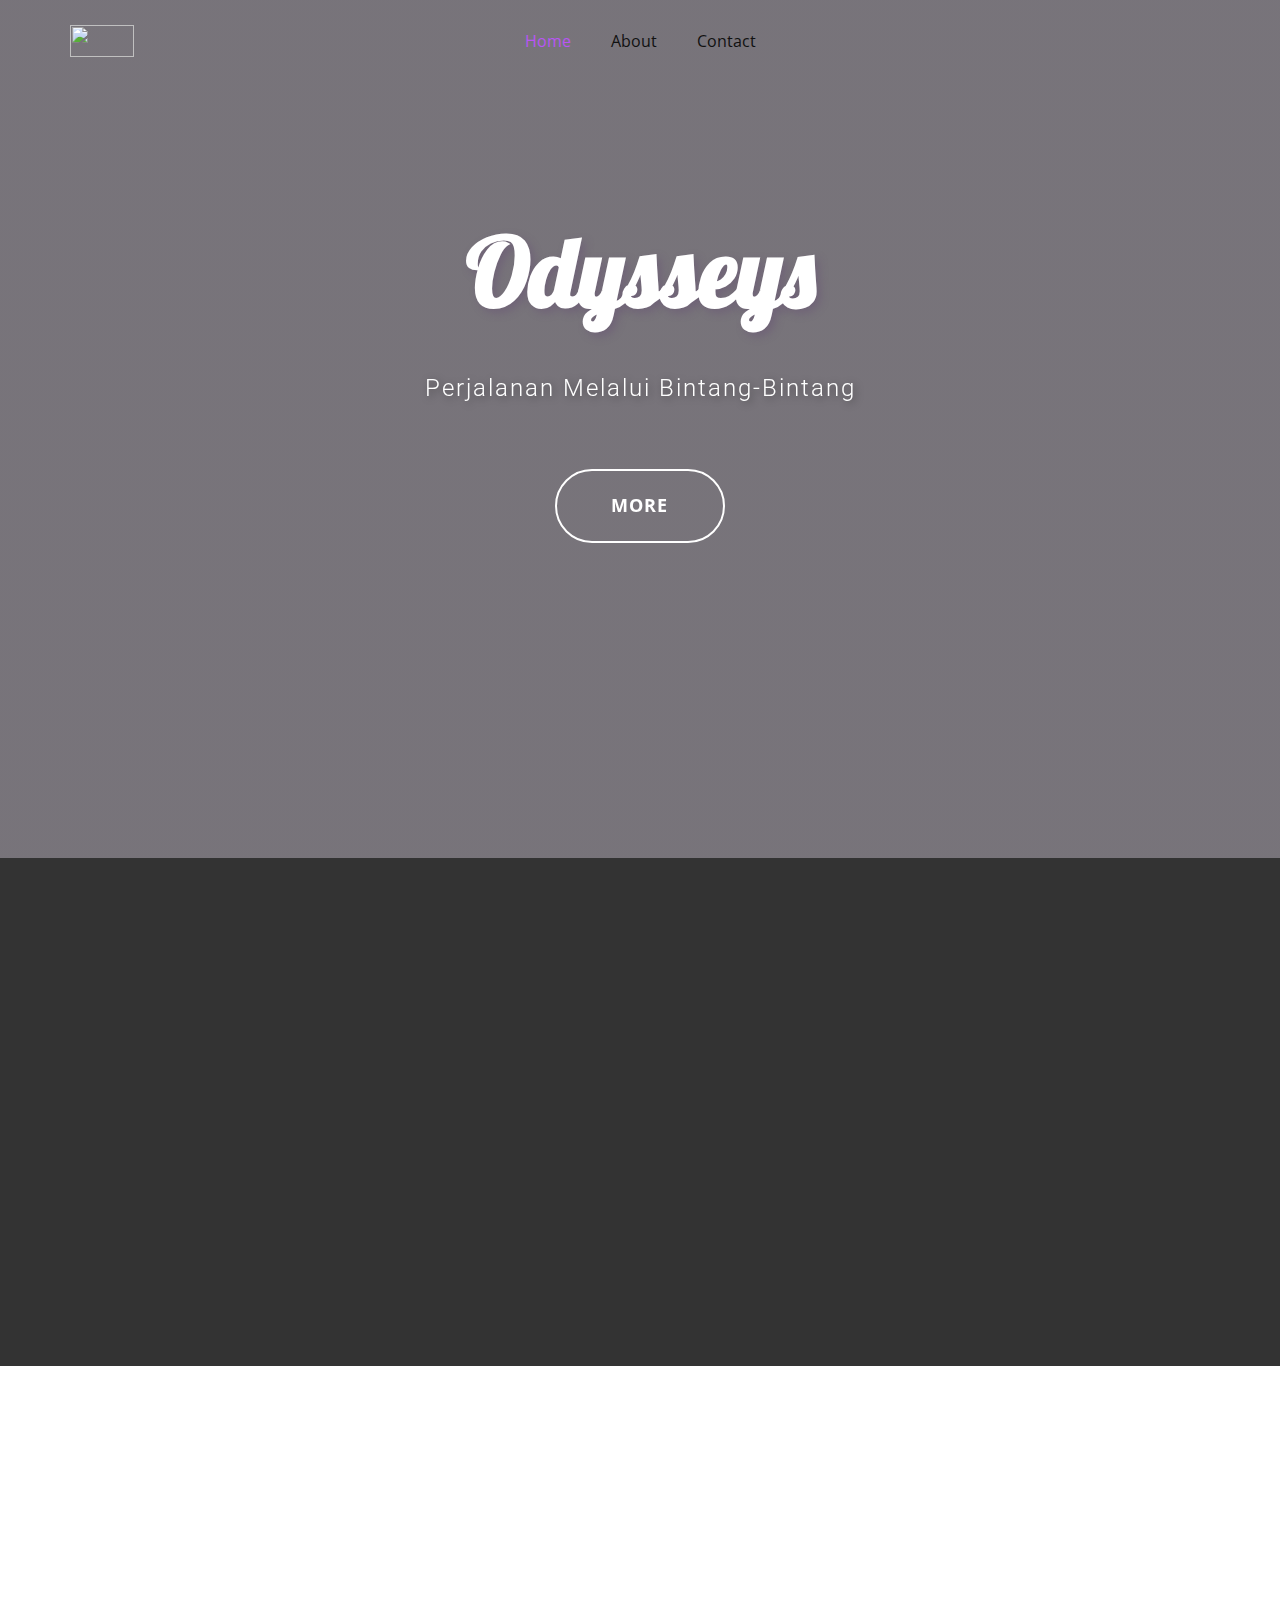
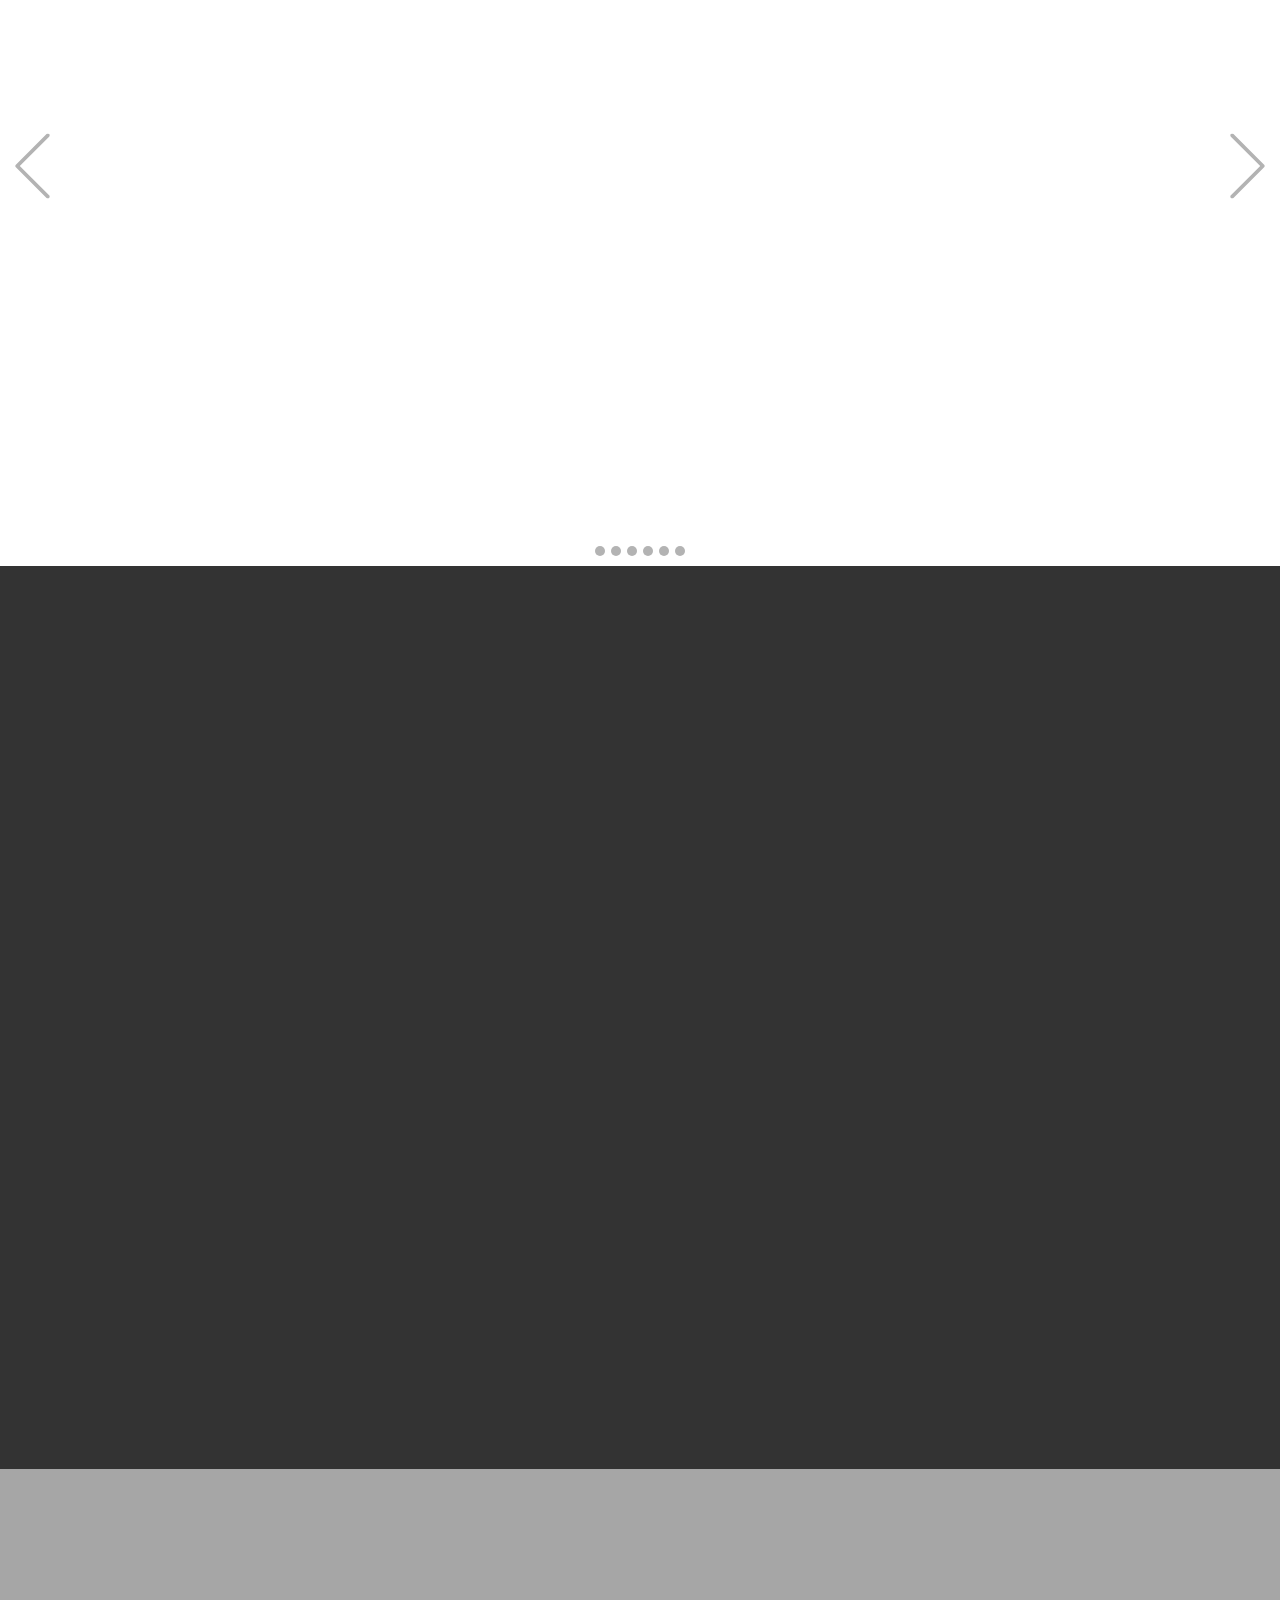
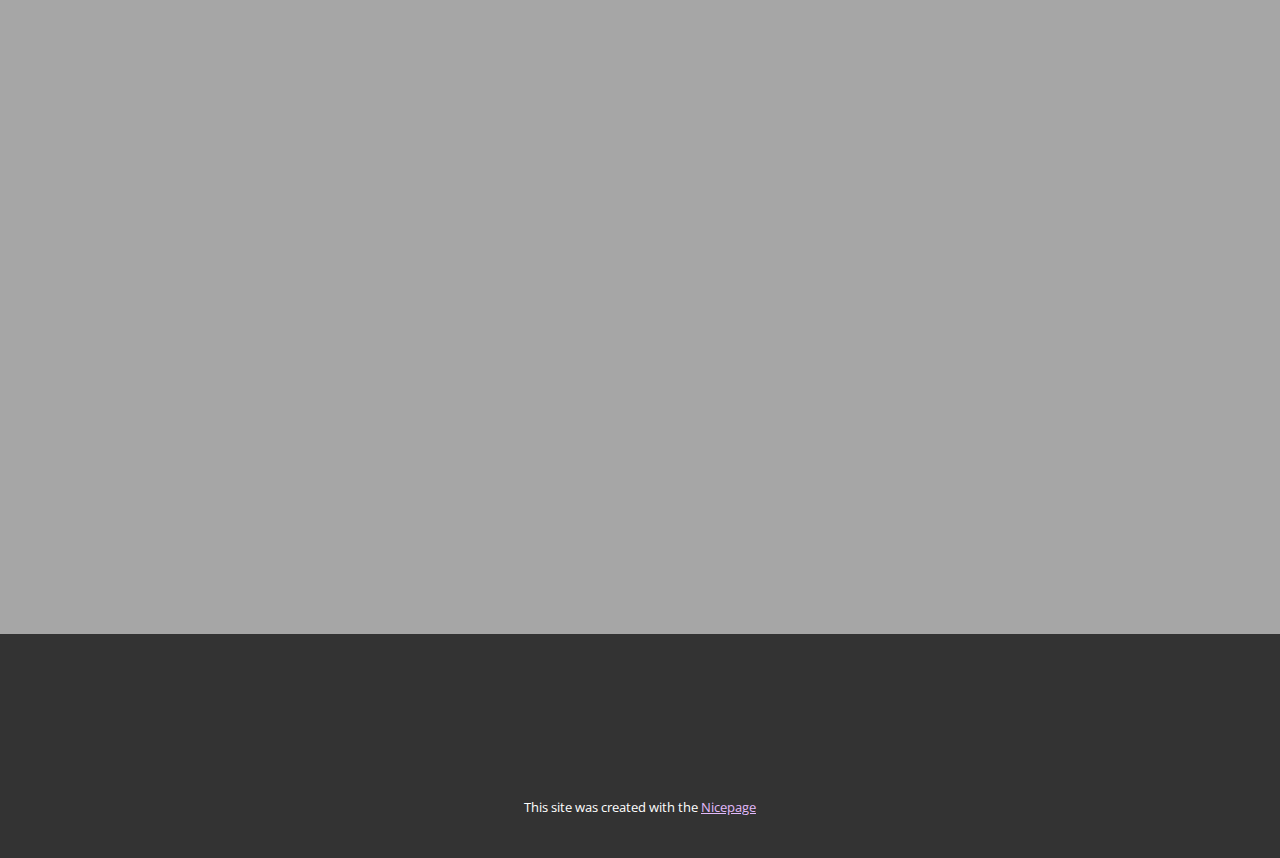
==== commit 62fec878: "index.html" ====
--- a/index.html
+++ b/index.html
@@ -63,7 +63,7 @@
       </div></header>
     <section class="u-align-center u-clearfix u-container-align-center u-image u-shading u-section-1" id="carousel_790c" data-image-width="1980" data-image-height="1243">
       <div class="u-clearfix u-sheet u-sheet-1">
-        <h1 class="u-align-center u-text u-text-default u-text-1 animated customAnimationIn-played" data-animation-name="customAnimationIn" data-animation-duration="1500" data-animation-delay="500" style="will-change: transform, opacity; animation-duration: 1500ms;">Odyssey </h1>
+        <h1 class="u-align-center u-text u-text-default u-text-1 animated customAnimationIn-played" data-animation-name="customAnimationIn" data-animation-duration="1500" data-animation-delay="500" style="will-change: transform, opacity; animation-duration: 1500ms;">Odysseys</h1>
         <h3 class="u-align-center u-text u-text-body-alt-color u-text-2 animated customAnimationIn-played" data-animation-name="customAnimationIn" data-animation-duration="1500" data-animation-delay="500" style="will-change: transform, opacity; animation-duration: 1500ms;"> Perjalanan Melalui Bintang-Bintang</h3>
         <a href="https://www.merriam-webster.com/dictionary/odyssey#:~:text=1,world%20of%20books%20J.%20E.%20Wideman" class="u-active-white u-align-center u-border-2 u-border-active-white u-border-hover-white u-border-white u-btn u-btn-round u-button-style u-hover-white u-none u-radius-50 u-btn-1 animated customAnimationIn-played" data-animation-name="customAnimationIn" data-animation-duration="1500" data-animation-delay="500" style="will-change: transform, opacity; animation-duration: 1500ms;">more</a>
       </div>
--- a/index.css
+++ b/index.css
@@ -0,0 +1,867 @@
+ .u-section-1 {
+  background-image: linear-gradient(0deg, rgba(47, 41, 51, 0.65), rgba(47, 41, 51, 0.65)), url('https://images.squarespace-cdn.com/content/v1/575b4a13746fb9ca8e9038c3/1466570898786-LE77GI5X2H2KG0HW03C4/photo-1465101046530-73398c7f28ca.jpeg?format=1500w');
+  background-position: 50% 50%, 50% 50%;
+}
+
+.u-section-1 .u-sheet-1 {
+  min-height: 858px;
+}
+
+.u-section-1 .u-text-1 {
+  text-shadow: 4px 4px 8px rgba(100,75,116,0.4);
+  --animation-custom_in-translate_x: 0px;
+  --animation-custom_in-translate_y: 0px;
+  --animation-custom_in-opacity: 0;
+  --animation-custom_in-rotate: 0deg;
+  --animation-custom_in-scale: 0.3;
+  margin: 219px auto 0;
+}
+
+.u-section-1 .u-text-2 {
+  font-family: Roboto, sans-serif;
+  letter-spacing: 2px;
+  line-height: 1.4;
+  font-weight: 300;
+  font-size: 1.5rem;
+  text-transform: none;
+  text-shadow: 2px 2px 8px rgba(0,0,0,0.4);
+  width: 839px;
+  --animation-custom_in-translate_x: 0px;
+  --animation-custom_in-translate_y: 0px;
+  --animation-custom_in-opacity: 0;
+  --animation-custom_in-rotate: 0deg;
+  --animation-custom_in-scale: 0.3;
+  margin: 47px auto 0;
+}
+
+.u-section-1 .u-btn-1 {
+  border-style: solid;
+  font-weight: 700;
+  text-transform: uppercase;
+  letter-spacing: 1px;
+  font-size: 1.125rem;
+  background-image: none;
+  --animation-custom_in-translate_x: 0px;
+  --animation-custom_in-translate_y: 0px;
+  --animation-custom_in-opacity: 0;
+  --animation-custom_in-rotate: 0deg;
+  --animation-custom_in-scale: 0.3;
+  margin: 64px auto 60px;
+  padding: 20px 55px 21px 54px;
+}
+
+@media (max-width: 1199px) {
+  .u-section-1 .u-sheet-1 {
+    min-height: 758px;
+  }
+
+  .u-section-1 .u-text-1 {
+    font-family: Lobster, display;
+    text-transform: none;
+    font-weight: 700;
+    letter-spacing: normal;
+    font-size: 6rem;
+  }
+}
+
+@media (max-width: 991px) {
+  .u-section-1 .u-sheet-1 {
+    min-height: 747px;
+  }
+
+  .u-section-1 .u-text-1 {
+    width: auto;
+    font-size: 4.5rem;
+  }
+
+  .u-section-1 .u-text-2 {
+    width: auto;
+    margin-top: 45px;
+    margin-left: 0;
+    margin-right: 0;
+  }
+}
+
+@media (max-width: 767px) {
+  .u-section-1 .u-sheet-1 {
+    min-height: 680px;
+  }
+
+  .u-section-1 .u-text-1 {
+    font-size: 3rem;
+    margin-top: 68px;
+  }
+}
+
+@media (max-width: 575px) {
+  .u-section-1 .u-text-1 {
+    font-size: 1.875rem;
+    margin-top: 99px;
+  }
+
+  .u-section-1 .u-text-2 {
+    font-size: 1.25rem;
+    margin-top: 24px;
+  }
+
+  .u-section-1 .u-btn-1 {
+    margin-top: 40px;
+  }
+} .u-section-2 {
+  background-image: none;
+}
+
+.u-section-2 .u-sheet-1 {
+  min-height: 508px;
+}
+
+.u-section-2 .u-list-1 {
+  width: 1142px;
+  margin: 60px -1px;
+}
+
+.u-section-2 .u-repeater-1 {
+  grid-template-columns: repeat(4, calc(25% - 16.5px));
+  min-height: 357px;
+  grid-gap: 22px;
+}
+
+.u-section-2 .u-list-item-1 {
+  --animation-custom_in-translate_x: 0px;
+  --animation-custom_in-translate_y: 0px;
+  --animation-custom_in-opacity: 0;
+  --animation-custom_in-rotate: 0deg;
+  --animation-custom_in-scale: 0.3;
+  --radius: 32px;
+}
+
+.u-section-2 .u-container-layout-1 {
+  padding: 30px;
+}
+
+.u-section-2 .u-icon-1 {
+  height: 64px;
+  width: 64px;
+  margin: 0 auto;
+}
+
+.u-section-2 .u-text-1 {
+  text-transform: uppercase;
+  font-size: 1.25rem;
+  letter-spacing: 3px;
+  font-weight: 400;
+  margin: 20px 0 0;
+}
+
+.u-section-2 .u-text-2 {
+  margin: 20px 1px 0;
+}
+
+.u-section-2 .u-list-item-2 {
+  --animation-custom_in-translate_x: 0px;
+  --animation-custom_in-translate_y: 0px;
+  --animation-custom_in-opacity: 0;
+  --animation-custom_in-rotate: 0deg;
+  --animation-custom_in-scale: 0.3;
+  --radius: 32px;
+}
+
+.u-section-2 .u-container-layout-2 {
+  padding: 30px;
+}
+
+.u-section-2 .u-icon-2 {
+  height: 64px;
+  width: 64px;
+  margin: 0 auto;
+}
+
+.u-section-2 .u-text-3 {
+  text-transform: uppercase;
+  font-size: 1.25rem;
+  letter-spacing: 3px;
+  font-weight: 400;
+  margin: 20px 0 0;
+}
+
+.u-section-2 .u-text-4 {
+  margin: 20px 1px 0;
+}
+
+.u-section-2 .u-list-item-3 {
+  --animation-custom_in-translate_x: 0px;
+  --animation-custom_in-translate_y: 0px;
+  --animation-custom_in-opacity: 0;
+  --animation-custom_in-rotate: 0deg;
+  --animation-custom_in-scale: 0.3;
+  --radius: 32px;
+}
+
+.u-section-2 .u-container-layout-3 {
+  padding: 30px;
+}
+
+.u-section-2 .u-icon-3 {
+  height: 64px;
+  width: 64px;
+  margin: 0 auto;
+}
+
+.u-section-2 .u-text-5 {
+  text-transform: uppercase;
+  font-size: 1.25rem;
+  letter-spacing: 3px;
+  font-weight: 400;
+  margin: 20px 0 0;
+}
+
+.u-section-2 .u-text-6 {
+  margin: 20px 1px 0;
+}
+
+.u-section-2 .u-list-item-4 {
+  --animation-custom_in-translate_x: 0px;
+  --animation-custom_in-translate_y: 0px;
+  --animation-custom_in-opacity: 0;
+  --animation-custom_in-rotate: 0deg;
+  --animation-custom_in-scale: 0.3;
+  --radius: 32px;
+}
+
+.u-section-2 .u-container-layout-4 {
+  padding: 30px;
+}
+
+.u-section-2 .u-icon-4 {
+  height: 64px;
+  width: 64px;
+  margin: 0 auto;
+}
+
+.u-section-2 .u-text-7 {
+  text-transform: uppercase;
+  font-size: 1.25rem;
+  letter-spacing: 3px;
+  font-weight: 400;
+  margin: 20px 0 0;
+}
+
+.u-section-2 .u-text-8 {
+  margin: 20px 1px 0;
+}
+
+@media (max-width: 1199px) {
+   .u-section-2 {
+    min-height: 354px;
+  }
+
+  .u-section-2 .u-list-1 {
+    width: 940px;
+    margin-left: 0;
+    margin-right: 0;
+  }
+
+  .u-section-2 .u-repeater-1 {
+    min-height: 217px;
+  }
+
+  .u-section-2 .u-text-2 {
+    margin-left: 0;
+    margin-right: 0;
+  }
+
+  .u-section-2 .u-text-4 {
+    margin-left: 0;
+    margin-right: 0;
+  }
+
+  .u-section-2 .u-text-6 {
+    margin-left: 0;
+    margin-right: 0;
+  }
+
+  .u-section-2 .u-text-8 {
+    margin-left: 0;
+    margin-right: 0;
+  }
+}
+
+@media (max-width: 991px) {
+  .u-section-2 .u-list-1 {
+    width: 720px;
+  }
+
+  .u-section-2 .u-repeater-1 {
+    grid-template-columns: repeat(2, calc(50% - 11px));
+    min-height: 549px;
+  }
+}
+
+@media (max-width: 767px) {
+  .u-section-2 .u-list-1 {
+    width: 540px;
+  }
+
+  .u-section-2 .u-repeater-1 {
+    grid-template-columns: 100%;
+  }
+
+  .u-section-2 .u-container-layout-1 {
+    padding-left: 10px;
+    padding-right: 10px;
+  }
+
+  .u-section-2 .u-container-layout-2 {
+    padding-left: 10px;
+    padding-right: 10px;
+  }
+
+  .u-section-2 .u-container-layout-3 {
+    padding-left: 10px;
+    padding-right: 10px;
+  }
+
+  .u-section-2 .u-container-layout-4 {
+    padding-left: 10px;
+    padding-right: 10px;
+  }
+}
+
+@media (max-width: 575px) {
+  .u-section-2 .u-list-1 {
+    width: 340px;
+  }
+}.u-block-e665-2 {
+  position: absolute;
+  bottom: 10px;
+}
+
+.u-block-e665-3 {
+  position: absolute;
+  left: 0;
+}
+
+.u-block-e665-4 {
+  position: absolute;
+  right: 0;
+}
+
+ .u-section-3-1 {
+  background-image: linear-gradient(0deg, rgba(0, 0, 0, 0.8), rgba(0, 0, 0, 0.8));
+  background-position: 50% 50%;
+  width: 1240px;
+  height: 800px;
+  margin-right: 0;
+  margin-left: 0;
+}
+
+.u-section-3-1 .u-sheet-1 {
+  min-height: 800px;
+}
+
+.u-section-3-1 .u-text-1 {
+  margin: 367px auto -287px;
+}
+
+ .u-section-3-2 {
+  background-image: linear-gradient(0deg, rgba(0, 0, 0, 0), rgba(0, 0, 0, 0)), url('images/11.png');
+  background-position: 50% 50%, 50% 50%;
+}
+
+.u-section-3-2 .u-sheet-1 {
+  min-height: 800px;
+}
+
+@media (max-width: 1199px) {
+  .u-section-3-2 .u-sheet-1 {
+    min-height: 660px;
+  }
+}
+
+@media (max-width: 991px) {
+  .u-section-3-2 .u-sheet-1 {
+    min-height: 506px;
+  }
+}
+
+@media (max-width: 767px) {
+  .u-section-3-2 .u-sheet-1 {
+    min-height: 380px;
+  }
+}
+
+@media (max-width: 575px) {
+  .u-section-3-2 .u-sheet-1 {
+    min-height: 239px;
+  }
+}
+
+ .u-section-3-3 {
+  background-image: linear-gradient(0deg, rgba(0, 0, 0, 0), rgba(0, 0, 0, 0)), url('images/21.png');
+  background-position: 50% 50%, 50% 50%;
+}
+
+.u-section-3-3 .u-sheet-1 {
+  min-height: 800px;
+}
+
+@media (max-width: 1199px) {
+  .u-section-3-3 .u-sheet-1 {
+    min-height: 660px;
+  }
+}
+
+@media (max-width: 991px) {
+  .u-section-3-3 .u-sheet-1 {
+    min-height: 506px;
+  }
+}
+
+@media (max-width: 767px) {
+  .u-section-3-3 .u-sheet-1 {
+    min-height: 380px;
+  }
+}
+
+@media (max-width: 575px) {
+  .u-section-3-3 .u-sheet-1 {
+    min-height: 239px;
+  }
+}
+
+ .u-section-3-4 {
+  background-image: linear-gradient(0deg, rgba(0, 0, 0, 0), rgba(0, 0, 0, 0)), url('images/41.png');
+  background-position: 50% 50%, 50% 50%;
+}
+
+.u-section-3-4 .u-sheet-1 {
+  min-height: 800px;
+}
+
+@media (max-width: 1199px) {
+  .u-section-3-4 .u-sheet-1 {
+    min-height: 660px;
+  }
+}
+
+@media (max-width: 991px) {
+  .u-section-3-4 .u-sheet-1 {
+    min-height: 506px;
+  }
+}
+
+@media (max-width: 767px) {
+  .u-section-3-4 .u-sheet-1 {
+    min-height: 380px;
+  }
+}
+
+@media (max-width: 575px) {
+  .u-section-3-4 .u-sheet-1 {
+    min-height: 239px;
+  }
+}
+
+ .u-section-3-5 {
+  background-image: url("images/31.png");
+  background-position: 50% 50%;
+}
+
+.u-section-3-5 .u-sheet-1 {
+  min-height: 800px;
+}
+
+@media (max-width: 1199px) {
+  .u-section-3-5 .u-sheet-1 {
+    min-height: 660px;
+  }
+}
+
+@media (max-width: 991px) {
+  .u-section-3-5 .u-sheet-1 {
+    min-height: 506px;
+  }
+}
+
+@media (max-width: 767px) {
+  .u-section-3-5 .u-sheet-1 {
+    min-height: 380px;
+  }
+}
+
+@media (max-width: 575px) {
+  .u-section-3-5 .u-sheet-1 {
+    min-height: 239px;
+  }
+}
+
+ .u-section-3-6 {
+  background-image: url("images/51.png");
+  background-position: 50% 50%;
+}
+
+.u-section-3-6 .u-sheet-1 {
+  min-height: 800px;
+}
+
+@media (max-width: 1199px) {
+  .u-section-3-6 .u-sheet-1 {
+    min-height: 660px;
+  }
+}
+
+@media (max-width: 991px) {
+  .u-section-3-6 .u-sheet-1 {
+    min-height: 506px;
+  }
+}
+
+@media (max-width: 767px) {
+  .u-section-3-6 .u-sheet-1 {
+    min-height: 380px;
+  }
+}
+
+@media (max-width: 575px) {
+  .u-section-3-6 .u-sheet-1 {
+    min-height: 239px;
+  }
+} .u-section-4 {
+  background-image: none;
+}
+
+.u-section-4 .u-sheet-1 {
+  min-height: 903px;
+}
+
+.u-section-4 .u-text-1 {
+  width: 876px;
+  --animation-custom_in-translate_x: 0px;
+  --animation-custom_in-translate_y: 0px;
+  --animation-custom_in-opacity: 0;
+  --animation-custom_in-rotate: 0deg;
+  --animation-custom_in-scale: 0.3;
+  margin: 60px auto 0;
+}
+
+.u-section-4 .u-list-1 {
+  width: 1033px;
+  margin: 67px auto 60px;
+}
+
+.u-section-4 .u-repeater-1 {
+  grid-template-columns: repeat(3, calc(33.3333% - 22px));
+  min-height: 515px;
+  grid-gap: 33px;
+}
+
+.u-section-4 .u-list-item-1 {
+  background-image: none;
+  box-shadow: 5px 5px 20px 0 rgba(0,0,0,0.1);
+  --animation-custom_in-translate_x: 0px;
+  --animation-custom_in-translate_y: 300px;
+  --animation-custom_in-opacity: 0;
+  --animation-custom_in-rotate: 0deg;
+  --animation-custom_in-scale: 1;
+}
+
+.u-section-4 .u-container-layout-1 {
+  padding: 30px 25px;
+}
+
+.u-section-4 .u-image-1 {
+  width: 147px;
+  height: 147px;
+  background-image: url("images/4afe3329fe824c9ada0949bbae4cfbf6.jpg");
+  background-position: 50% 50%;
+  margin: 0 auto 0 0;
+}
+
+.u-section-4 .u-text-2 {
+  margin: 39px 0 0;
+}
+
+.u-section-4 .u-text-3 {
+  font-size: 1.25rem;
+  margin: 27px 0 0;
+}
+
+.u-section-4 .u-btn-1 {
+  border-style: solid;
+  text-transform: uppercase;
+  letter-spacing: 2px;
+  margin: 20px 0 0;
+  padding: 0;
+}
+
+.u-section-4 .u-list-item-2 {
+  box-shadow: 5px 5px 20px 0 rgba(0,0,0,0.1);
+  --animation-custom_in-translate_x: 0px;
+  --animation-custom_in-translate_y: 300px;
+  --animation-custom_in-opacity: 0;
+  --animation-custom_in-rotate: 0deg;
+  --animation-custom_in-scale: 1;
+}
+
+.u-section-4 .u-container-layout-2 {
+  padding: 30px 25px;
+}
+
+.u-section-4 .u-image-2 {
+  width: 147px;
+  height: 147px;
+  background-image: url("images/548524e10f8847ecabe113ea68d79229.jpg");
+  background-position: 50% 50%;
+  margin: 0 auto 0 0;
+}
+
+.u-section-4 .u-text-4 {
+  margin: 39px 0 0;
+}
+
+.u-section-4 .u-text-5 {
+  font-size: 1.25rem;
+  margin: 27px 0 0;
+}
+
+.u-section-4 .u-btn-2 {
+  border-style: solid;
+  text-transform: uppercase;
+  letter-spacing: 2px;
+  margin: 20px 0 0;
+  padding: 0;
+}
+
+.u-section-4 .u-list-item-3 {
+  box-shadow: 5px 5px 20px 0 rgba(0,0,0,0.1);
+  --animation-custom_in-translate_x: 0px;
+  --animation-custom_in-translate_y: 300px;
+  --animation-custom_in-opacity: 0;
+  --animation-custom_in-rotate: 0deg;
+  --animation-custom_in-scale: 1;
+}
+
+.u-section-4 .u-container-layout-3 {
+  padding: 30px 25px;
+}
+
+.u-section-4 .u-image-3 {
+  width: 147px;
+  height: 147px;
+  background-image: url("images/668de7264e9a34b9488747fdc0ce3e1a.jpg");
+  background-position: 50% 50%;
+  margin: 0 auto 0 0;
+}
+
+.u-section-4 .u-text-6 {
+  margin: 39px 0 0;
+}
+
+.u-section-4 .u-text-7 {
+  font-size: 1.25rem;
+  margin: 27px 0 0;
+}
+
+.u-section-4 .u-btn-3 {
+  border-style: solid;
+  text-transform: uppercase;
+  letter-spacing: 2px;
+  margin: 20px 0 0;
+  padding: 0;
+}
+
+@media (max-width: 1199px) {
+  .u-section-4 .u-sheet-1 {
+    min-height: 658px;
+  }
+
+  .u-section-4 .u-list-1 {
+    width: 940px;
+  }
+
+  .u-section-4 .u-repeater-1 {
+    grid-template-columns: repeat(3, calc(33.333333333333336% - 22px));
+    min-height: 469px;
+  }
+}
+
+@media (max-width: 991px) {
+  .u-section-4 .u-sheet-1 {
+    min-height: 504px;
+  }
+
+  .u-section-4 .u-text-1 {
+    width: 720px;
+  }
+
+  .u-section-4 .u-list-1 {
+    width: 720px;
+  }
+
+  .u-section-4 .u-repeater-1 {
+    grid-template-columns: repeat(2, calc(50% - 16.5px));
+    min-height: 1078px;
+  }
+}
+
+@media (max-width: 767px) {
+  .u-section-4 .u-sheet-1 {
+    min-height: 1478px;
+  }
+
+  .u-section-4 .u-text-1 {
+    width: 540px;
+  }
+
+  .u-section-4 .u-list-1 {
+    width: 540px;
+  }
+
+  .u-section-4 .u-repeater-1 {
+    grid-template-columns: 100%;
+  }
+
+  .u-section-4 .u-container-layout-1 {
+    padding-left: 30px;
+    padding-right: 30px;
+  }
+
+  .u-section-4 .u-container-layout-2 {
+    padding-left: 30px;
+    padding-right: 30px;
+  }
+
+  .u-section-4 .u-container-layout-3 {
+    padding-left: 30px;
+    padding-right: 30px;
+  }
+}
+
+@media (max-width: 575px) {
+  .u-section-4 .u-sheet-1 {
+    min-height: 930px;
+  }
+
+  .u-section-4 .u-text-1 {
+    width: 340px;
+  }
+
+  .u-section-4 .u-list-1 {
+    width: 340px;
+  }
+
+  .u-section-4 .u-container-layout-1 {
+    padding-left: 20px;
+    padding-right: 20px;
+  }
+
+  .u-section-4 .u-container-layout-2 {
+    padding-left: 20px;
+    padding-right: 20px;
+  }
+
+  .u-section-4 .u-container-layout-3 {
+    padding-left: 20px;
+    padding-right: 20px;
+  }
+} .u-section-5 {
+  background-image: linear-gradient(0deg, rgba(0, 0, 0, 0.35), rgba(0, 0, 0, 0.35)), url('images/SHxPltjcddr4RzqMCRbG3iH0JZsS71r0rx7TJid7kckTlW8cs5XjqXcZT0CG99jDhKZjpnQ1w==.jpeg');
+  background-position: 50% 50%;
+}
+
+.u-section-5 .u-sheet-1 {
+  min-height: 765px;
+}
+
+.u-section-5 .u-group-1 {
+  width: 419px;
+  min-height: 489px;
+  height: auto;
+  --animation-custom_in-translate_x: -300px;
+  --animation-custom_in-translate_y: 0px;
+  --animation-custom_in-opacity: 0;
+  --animation-custom_in-rotate: 0deg;
+  --animation-custom_in-scale: 1;
+  margin: 60px auto 60px 0;
+}
+
+.u-section-5 .u-container-layout-1 {
+  padding: 30px 0;
+}
+
+.u-section-5 .u-text-1 {
+  margin: 0 -577px 0 30px;
+}
+
+.u-section-5 .u-text-2 {
+  letter-spacing: 1px;
+  font-size: 1.125rem;
+  margin: 20px 30px 0;
+}
+
+.u-section-5 .u-social-icons-1 {
+  white-space: nowrap;
+  height: 32px;
+  min-height: 16px;
+  width: 158px;
+  min-width: 94px;
+  margin: 20px auto 0 30px;
+}
+
+.u-section-5 .u-icon-1 {
+  height: 100%;
+}
+
+.u-section-5 .u-icon-2 {
+  height: 100%;
+}
+
+.u-section-5 .u-icon-3 {
+  height: 100%;
+}
+
+.u-section-5 .u-icon-4 {
+  height: 100%;
+}
+
+@media (max-width: 1199px) {
+  .u-section-5 .u-sheet-1 {
+    min-height: 713px;
+  }
+
+  .u-section-5 .u-group-1 {
+    height: auto;
+  }
+}
+
+@media (max-width: 991px) {
+  .u-section-5 .u-sheet-1 {
+    min-height: 546px;
+  }
+}
+
+@media (max-width: 767px) {
+  .u-section-5 .u-sheet-1 {
+    min-height: 410px;
+  }
+}
+
+@media (max-width: 575px) {
+  .u-section-5 .u-sheet-1 {
+    min-height: 258px;
+  }
+
+  .u-section-5 .u-group-1 {
+    width: 340px;
+  }
+
+  .u-section-5 .u-text-1 {
+    margin-left: 0;
+    margin-right: 0;
+  }
+
+  .u-section-5 .u-text-2 {
+    margin-left: 0;
+    margin-right: 0;
+  }
+}
